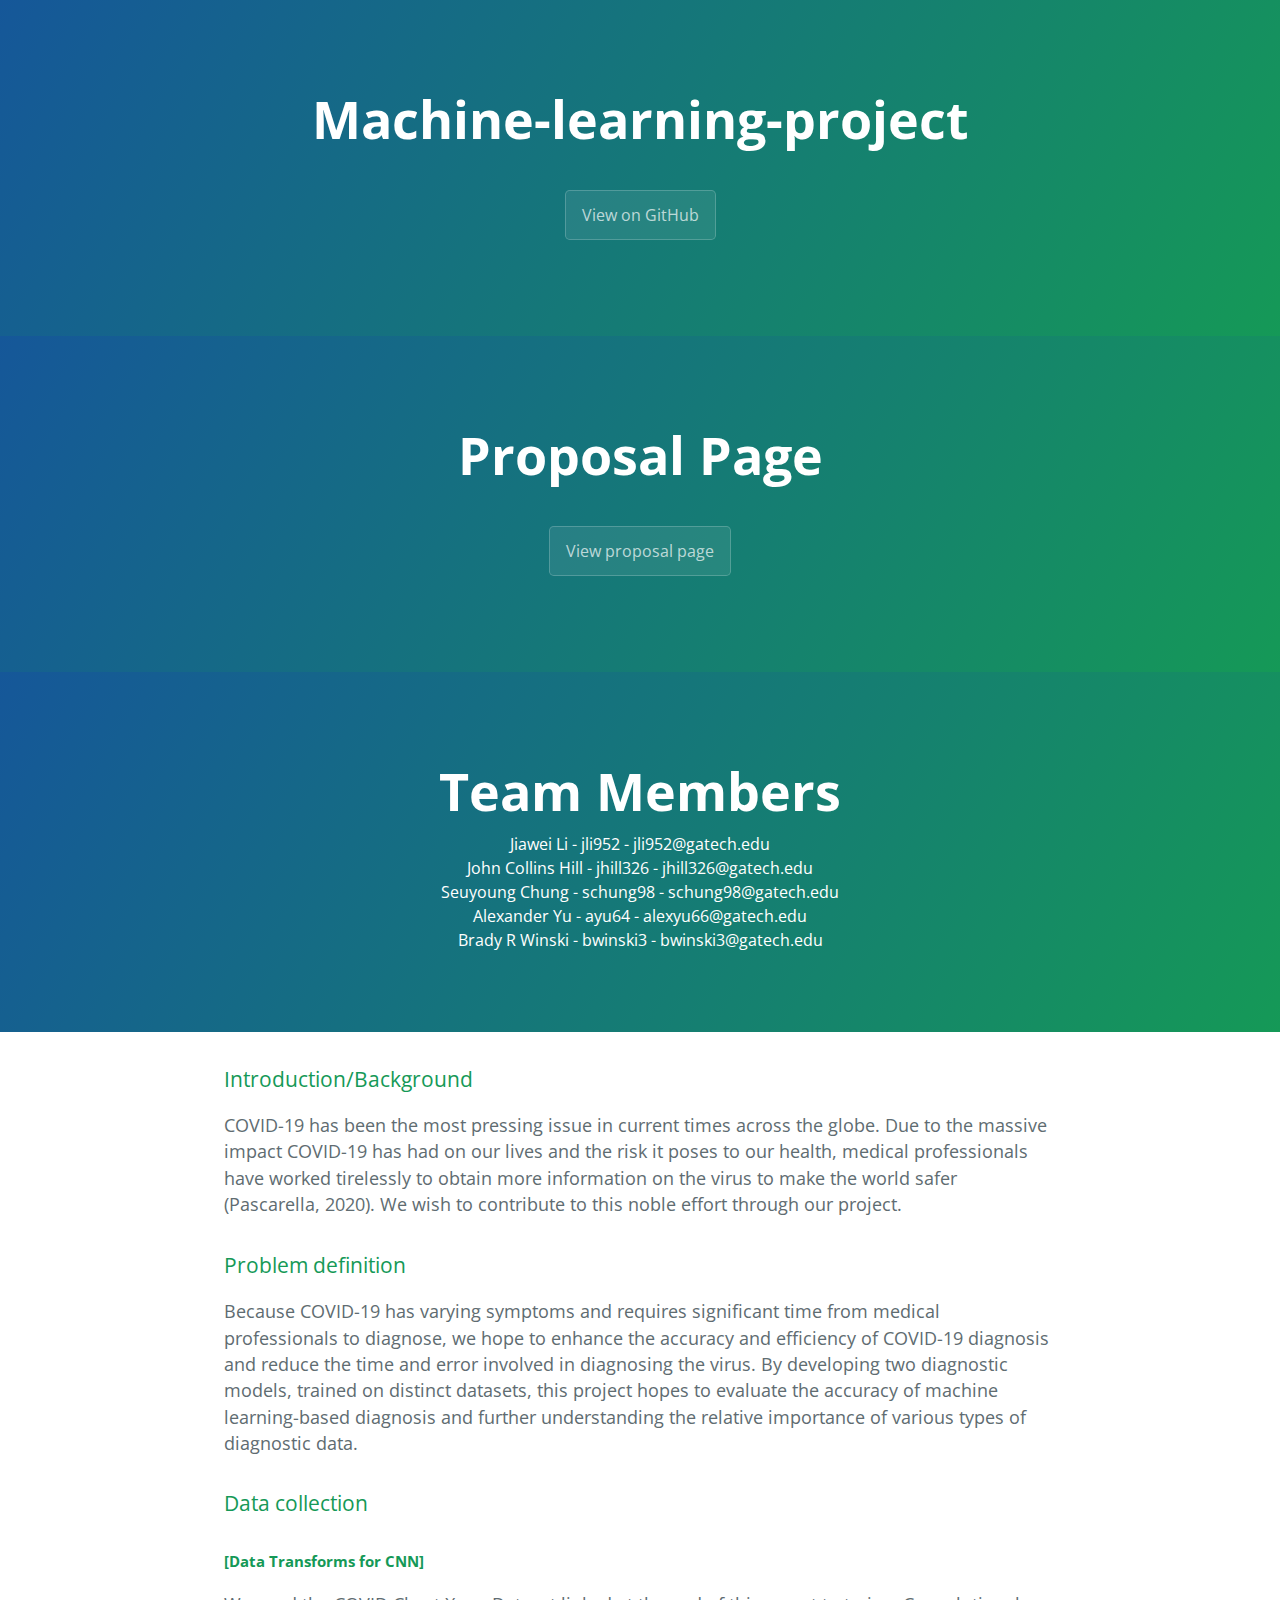
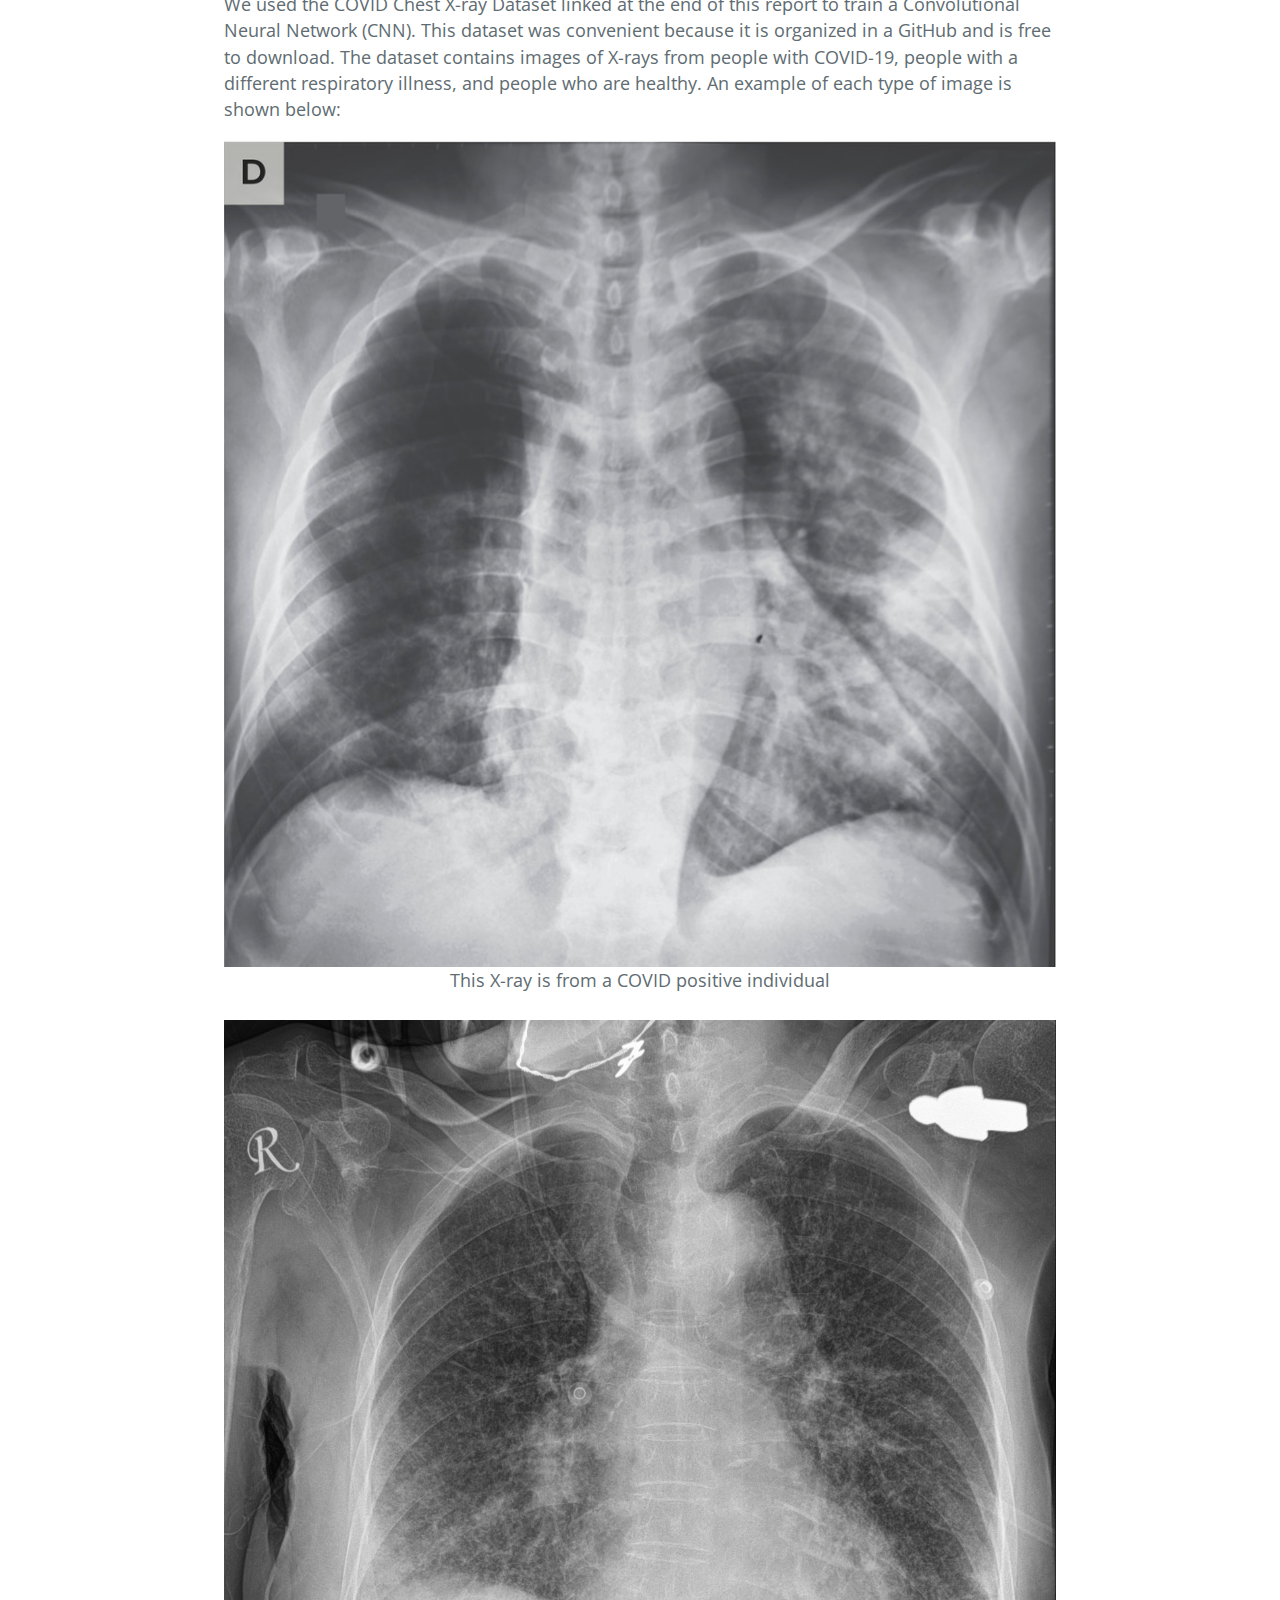
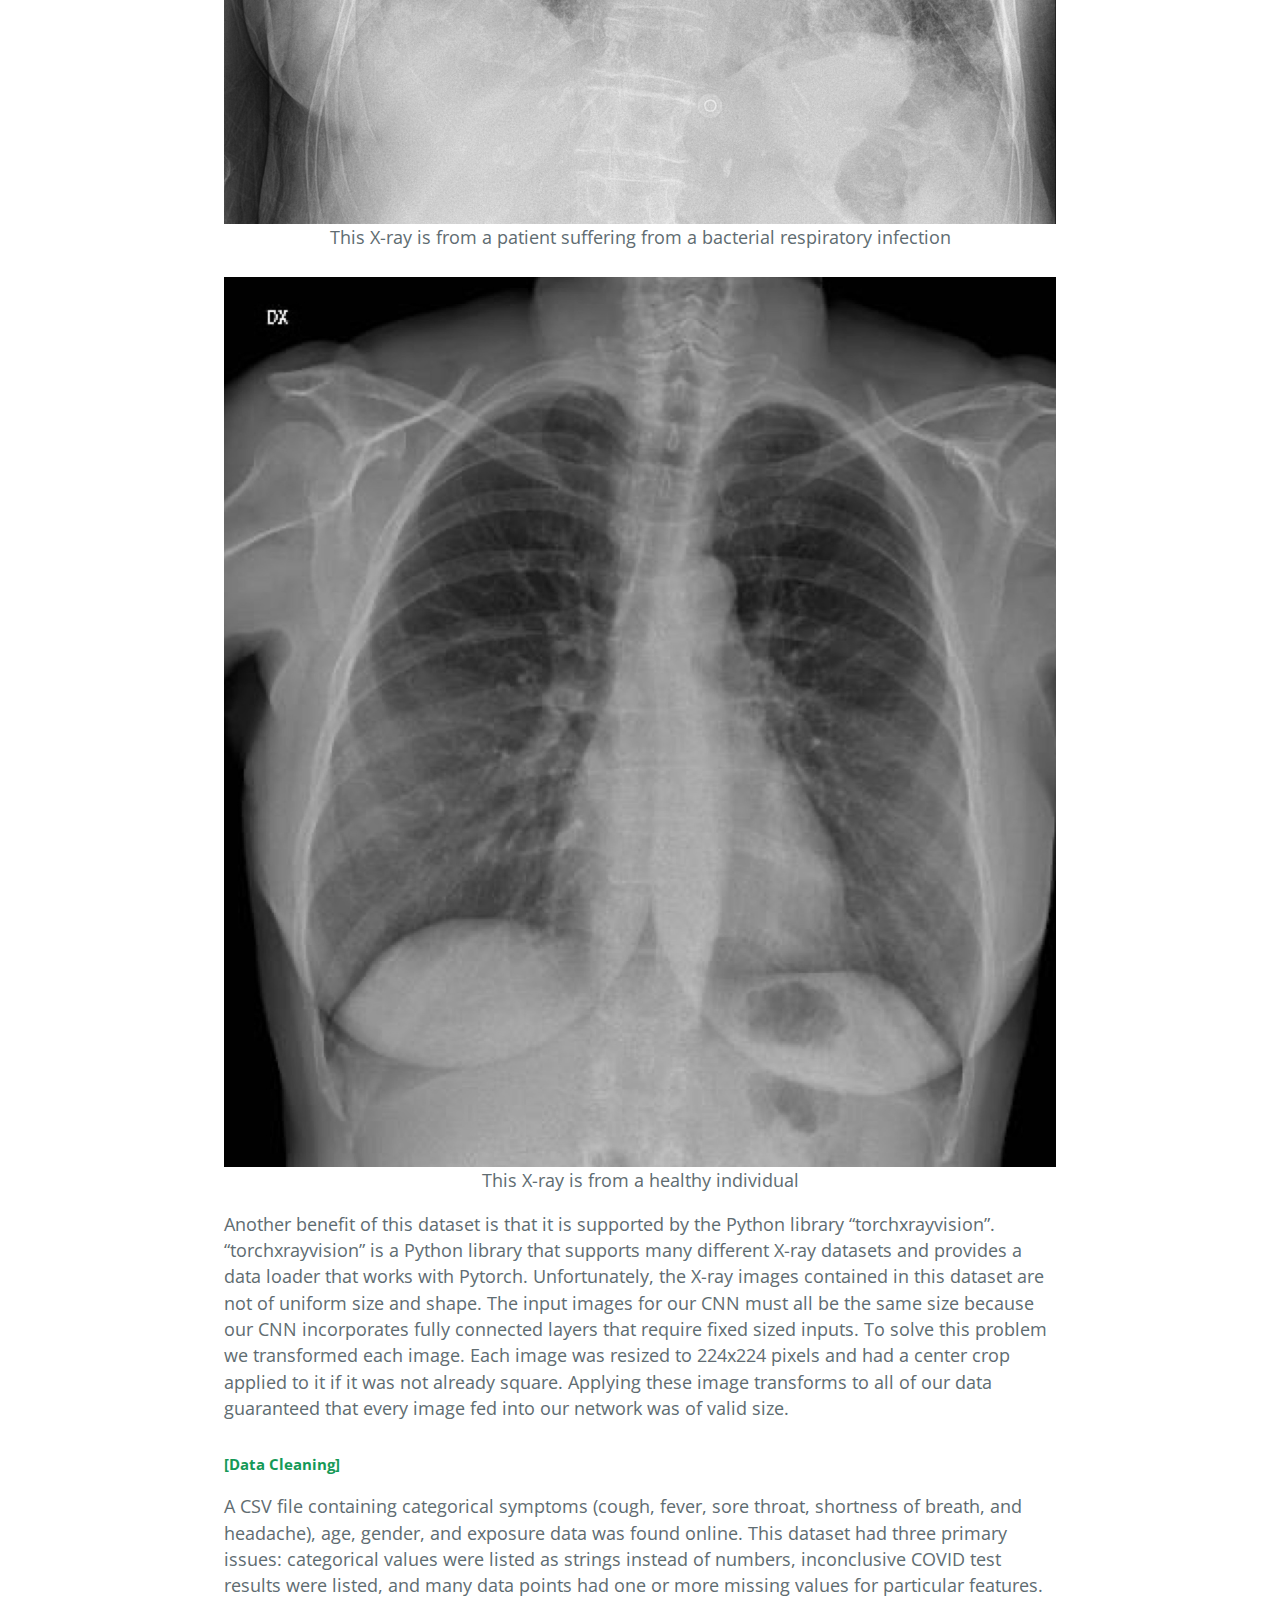
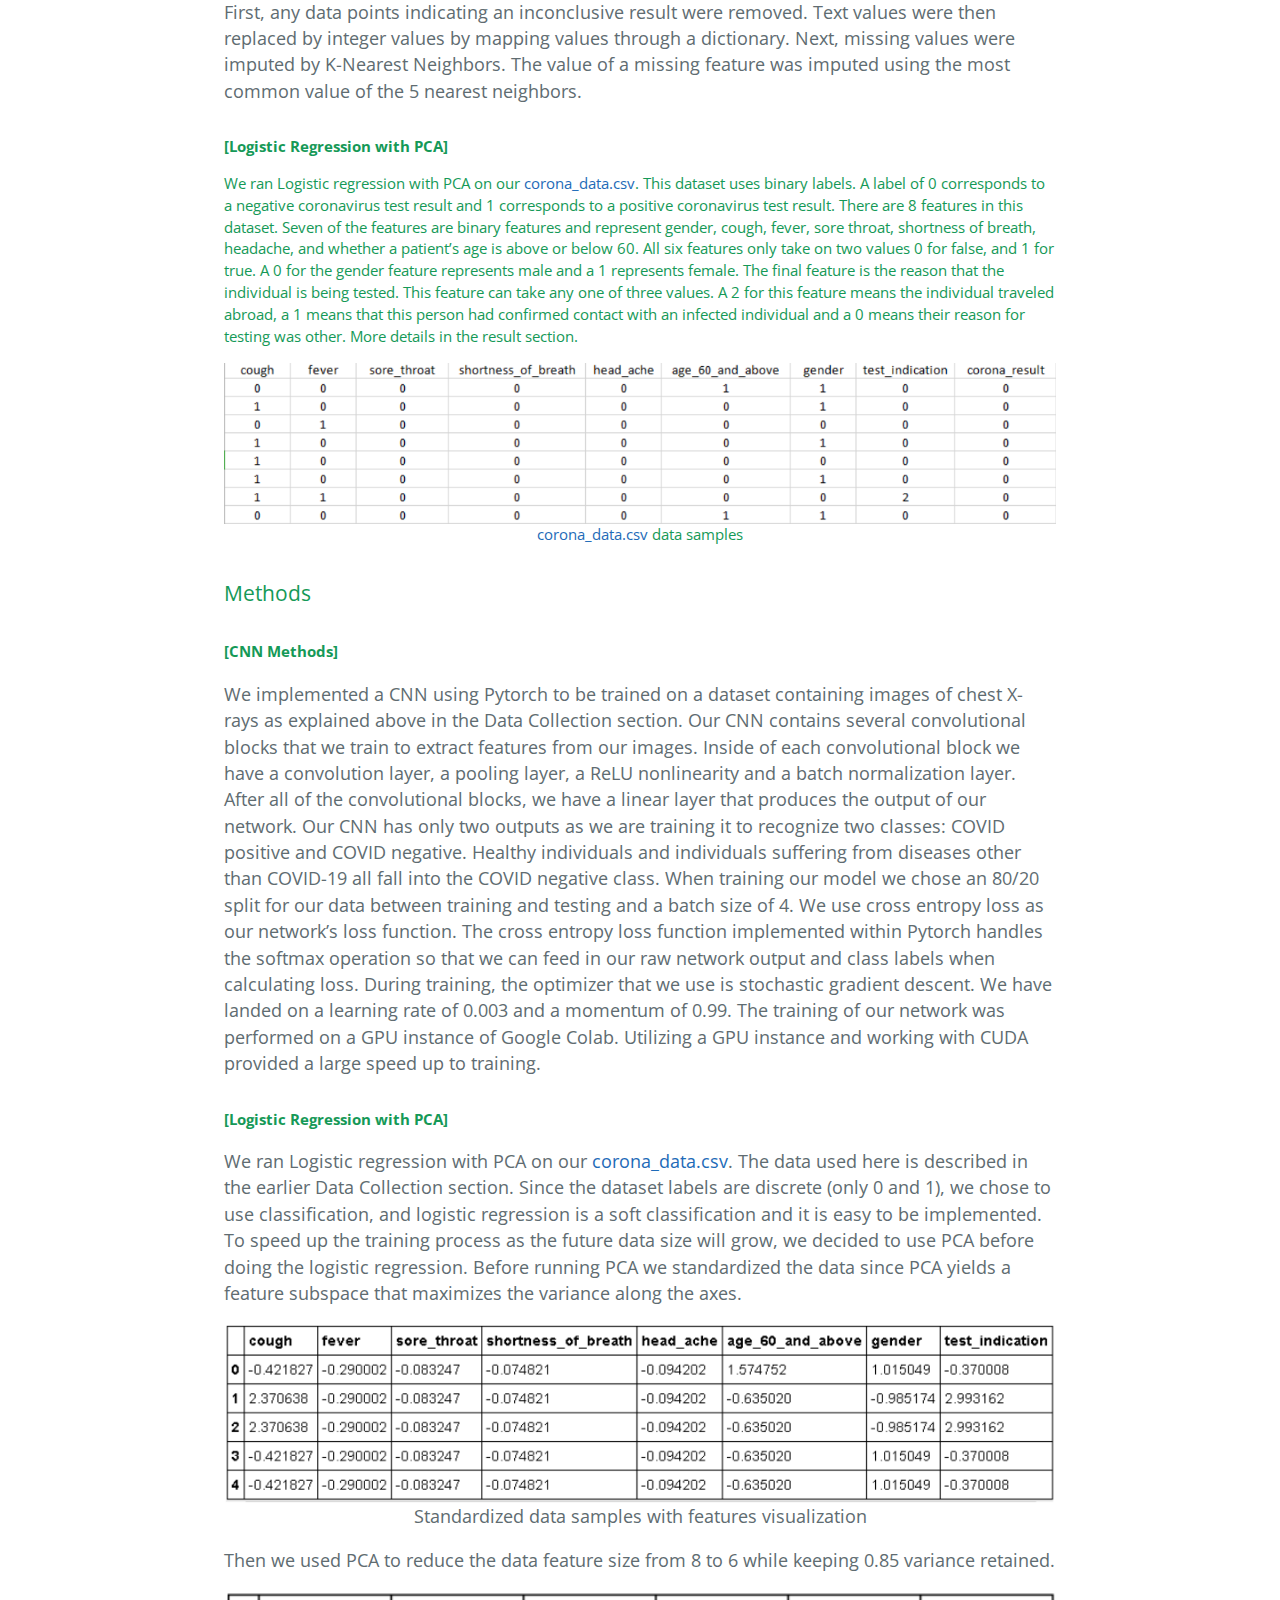
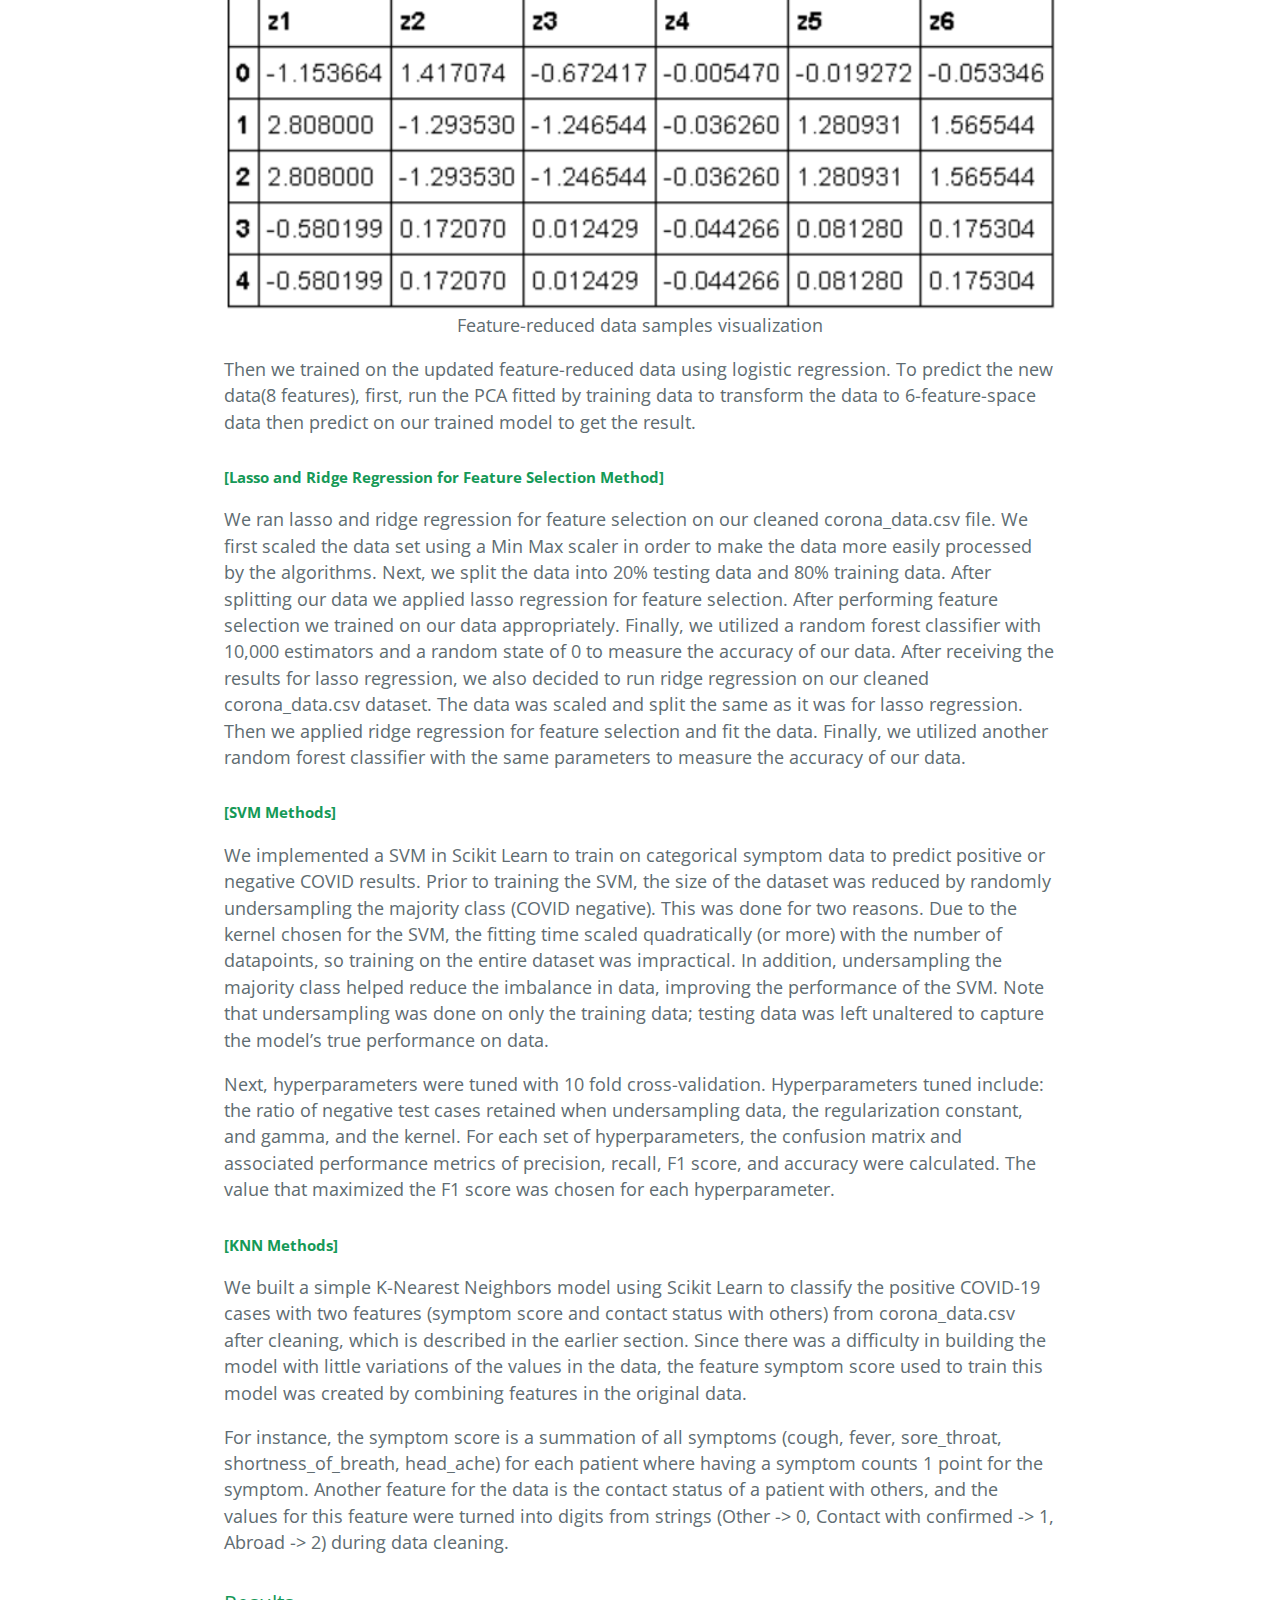
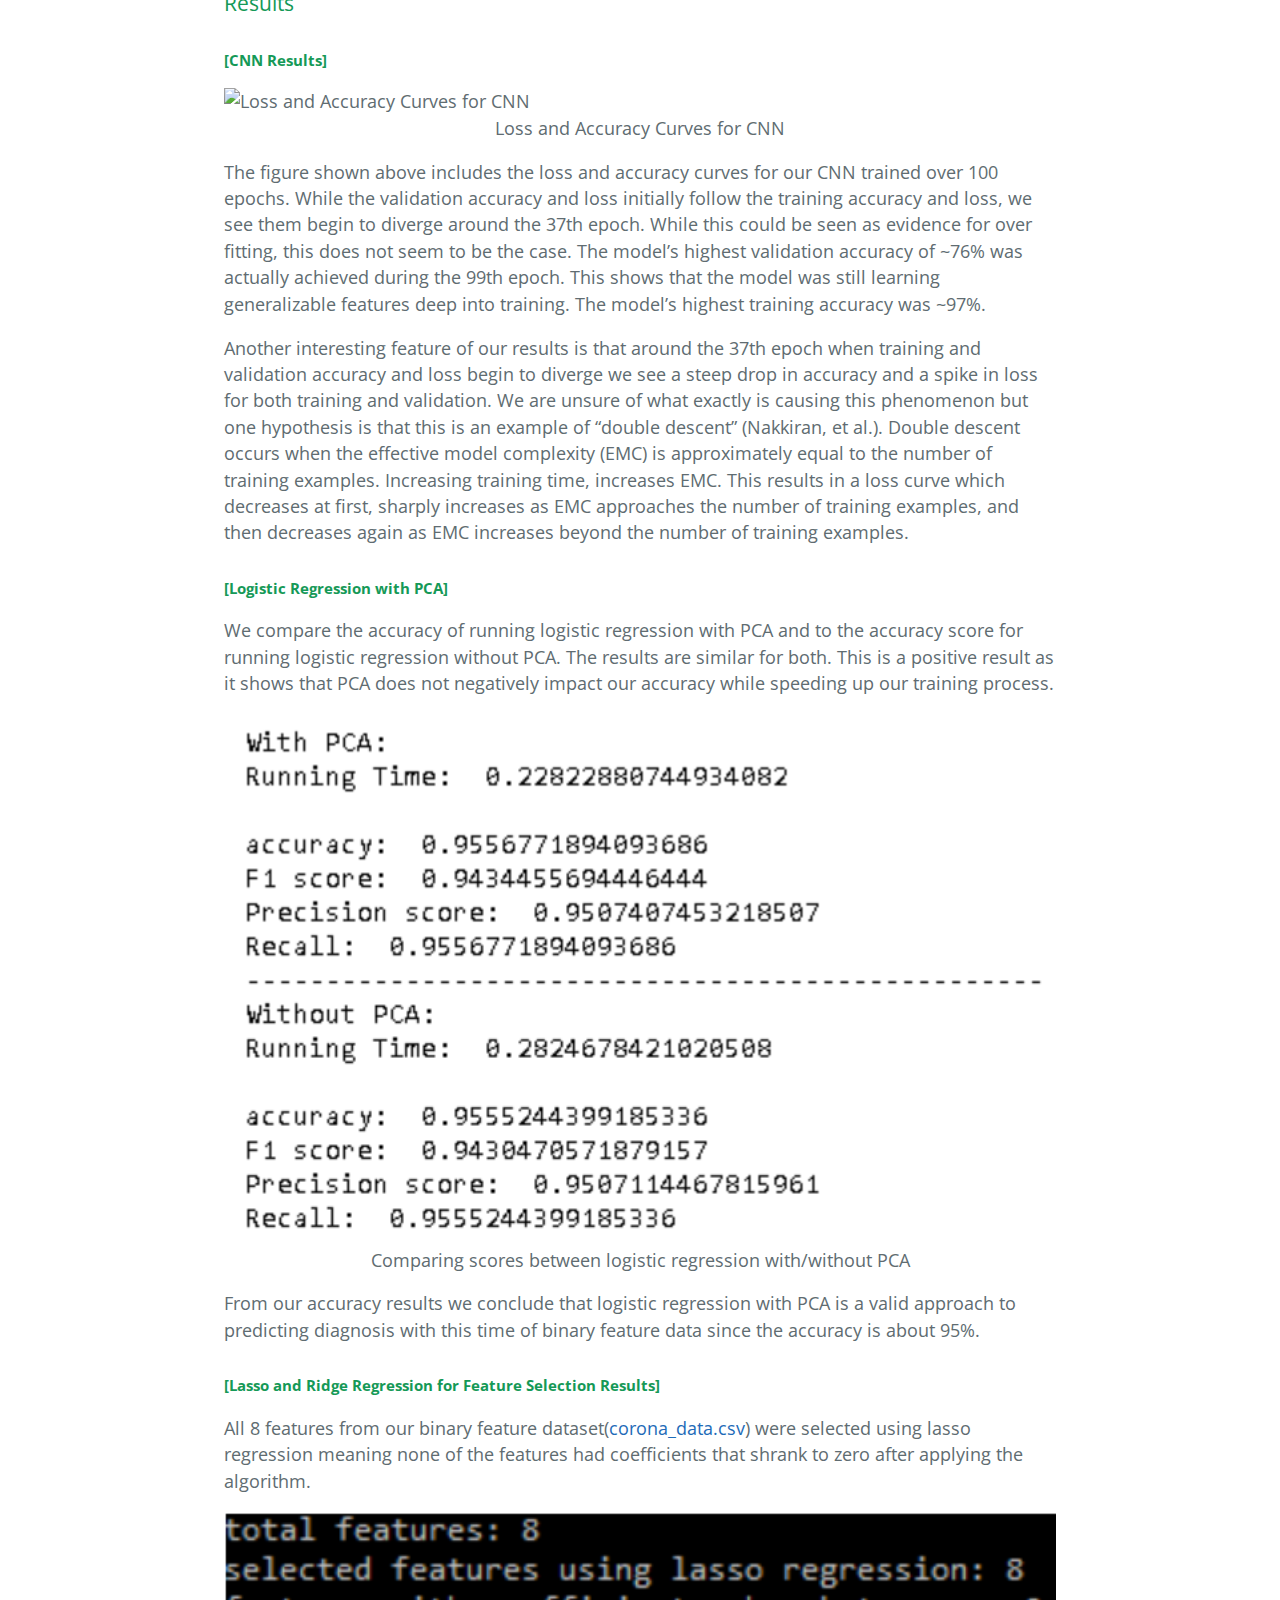
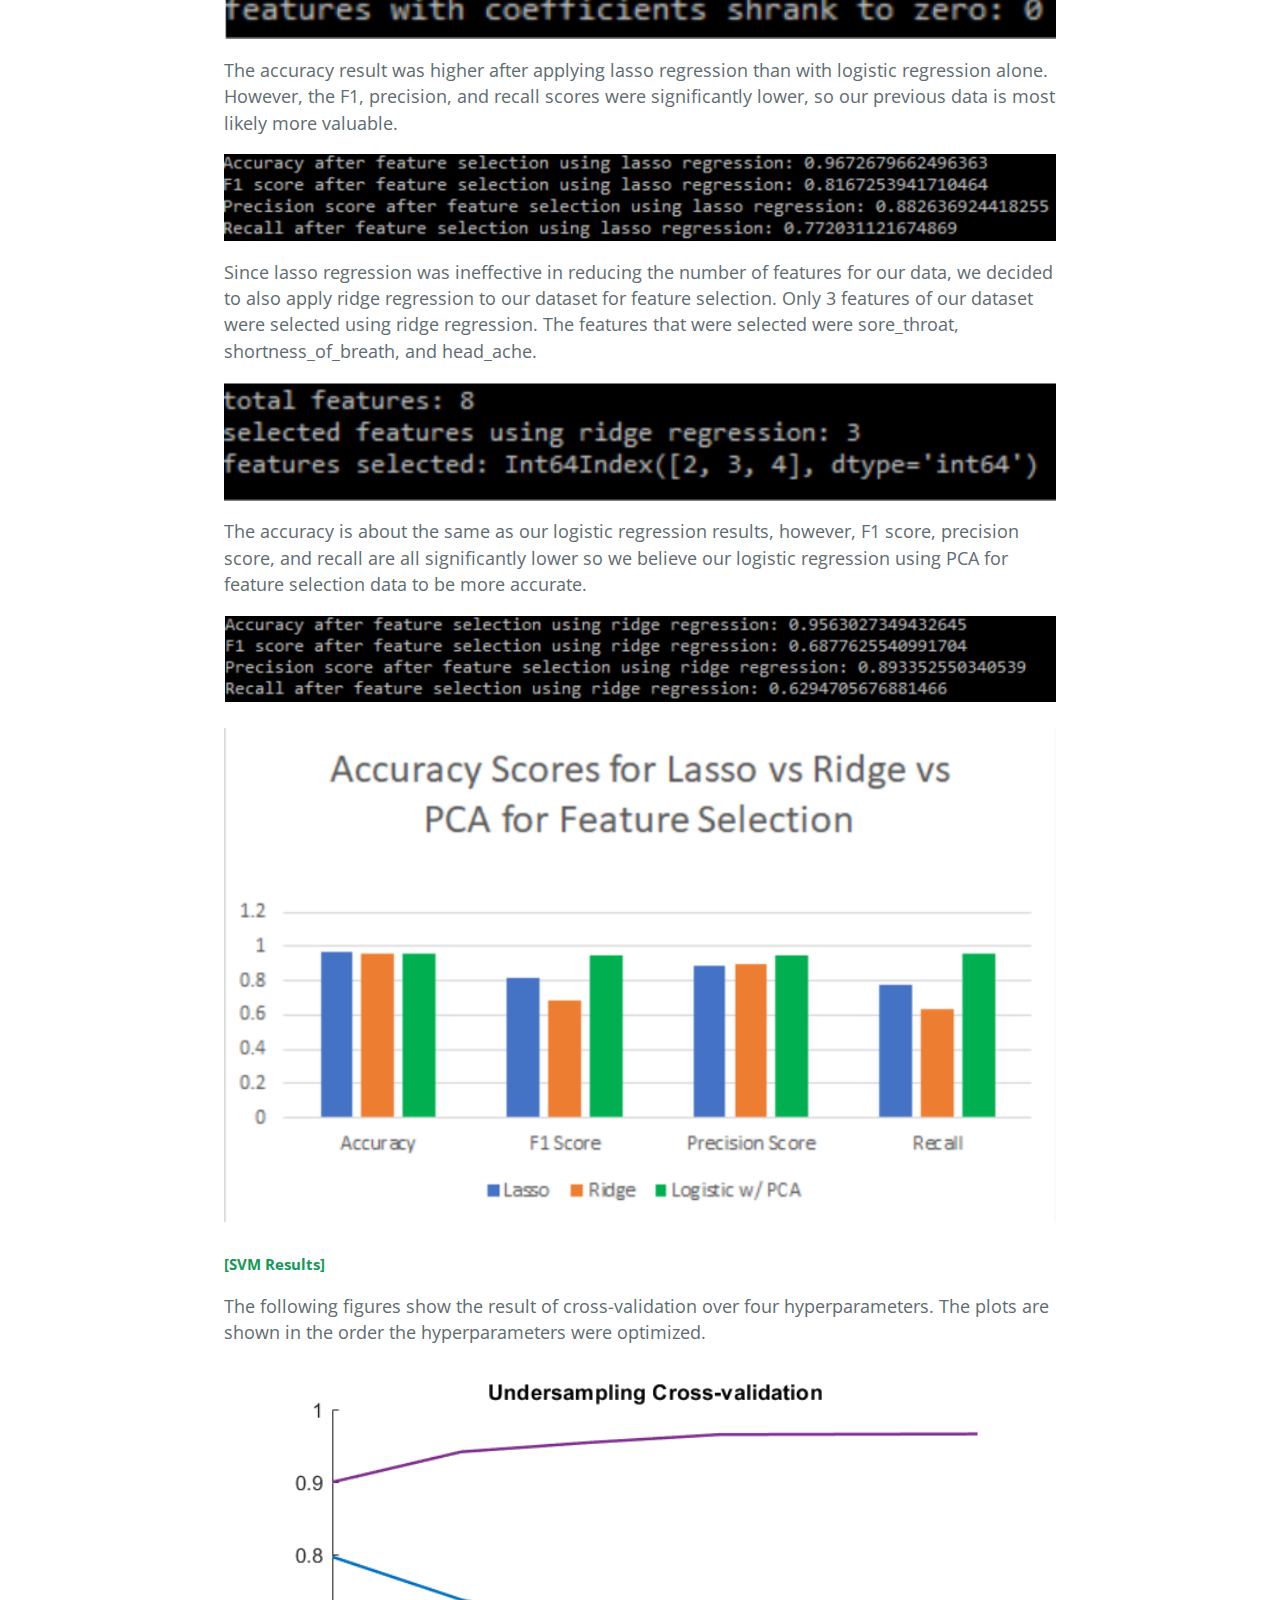
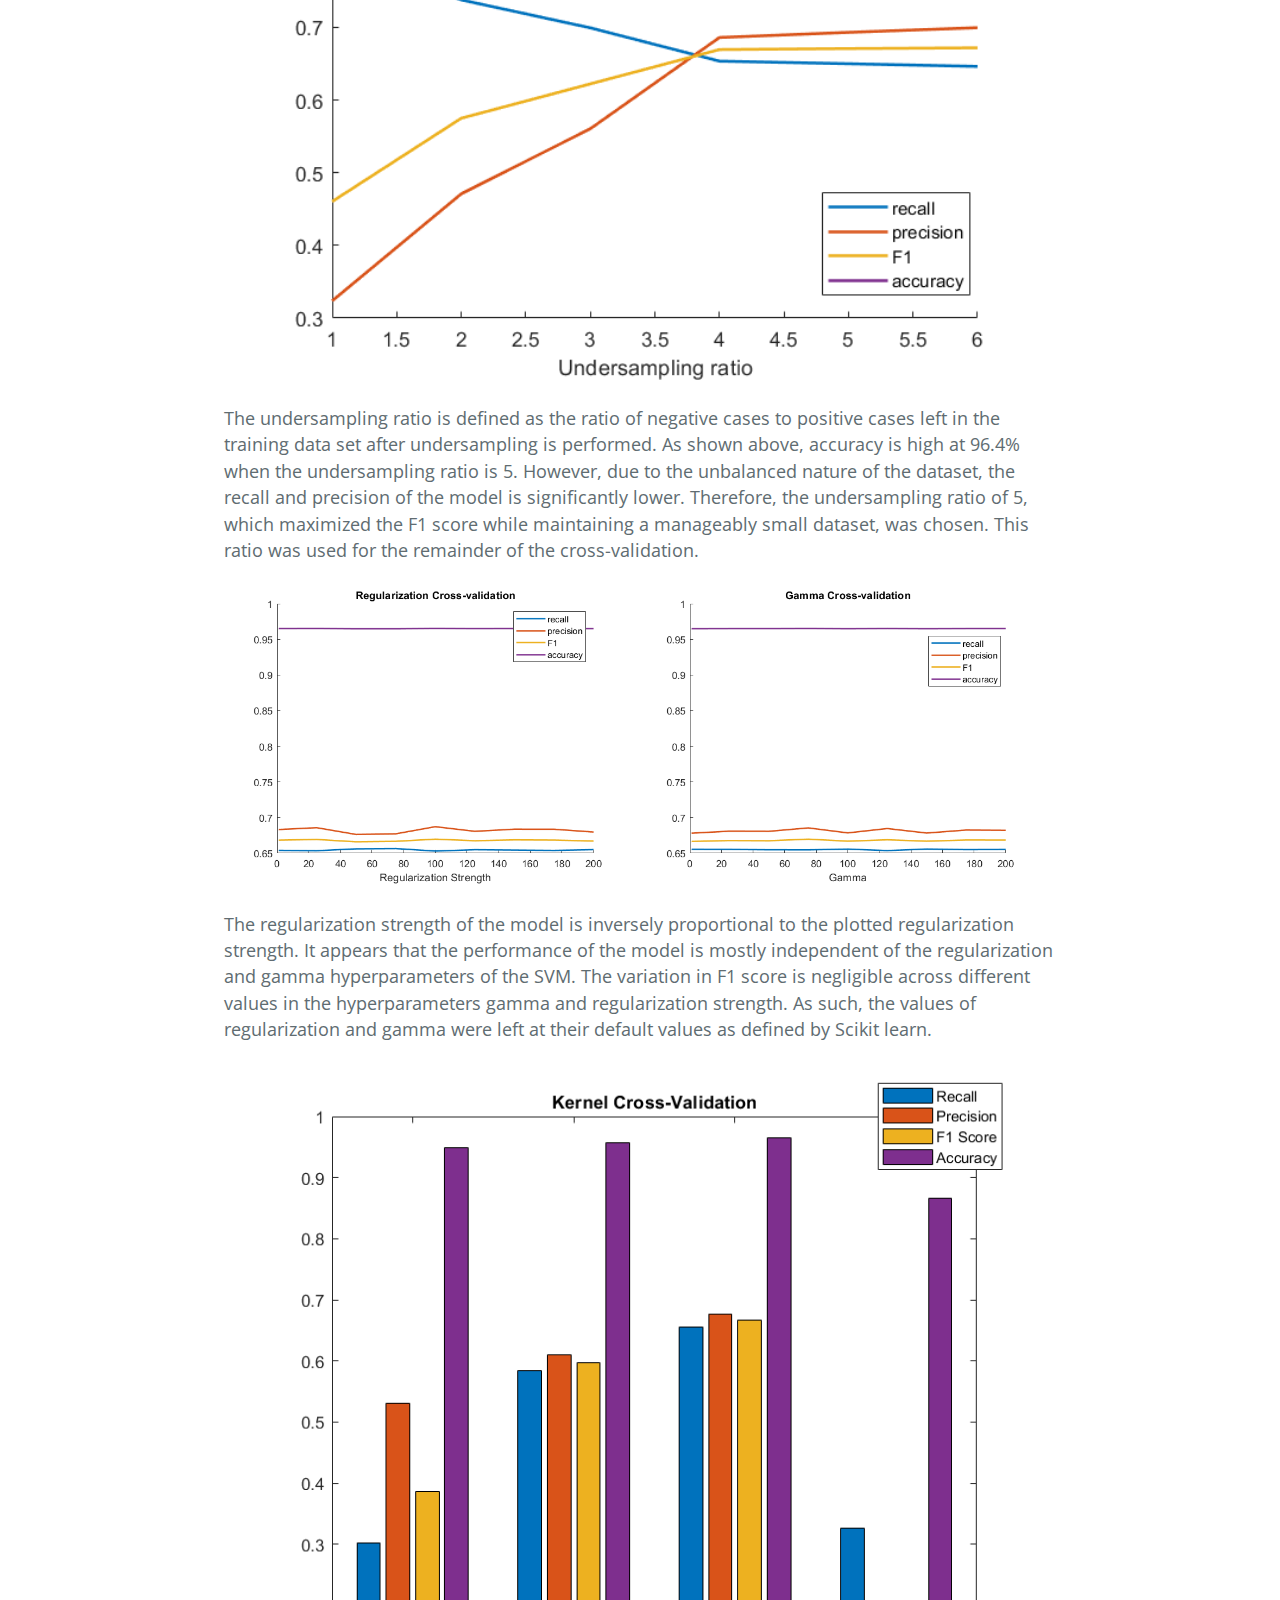
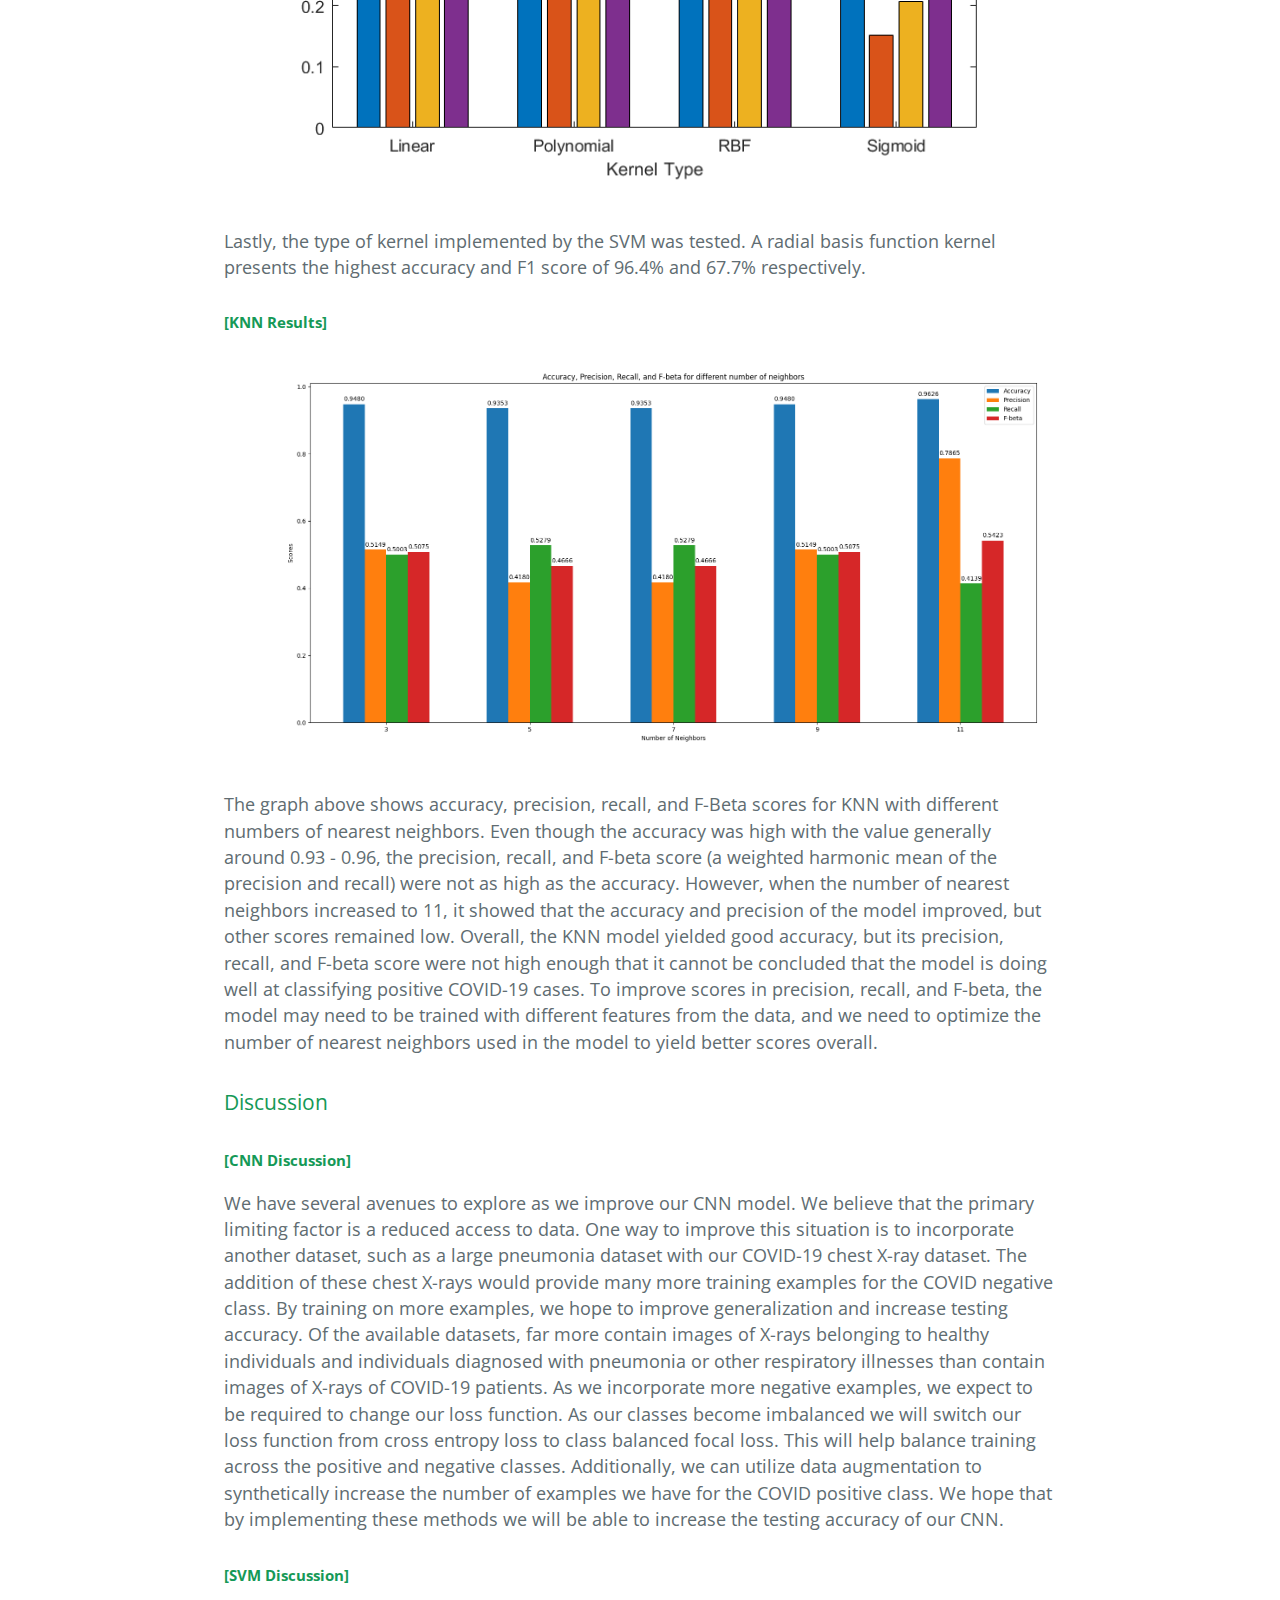
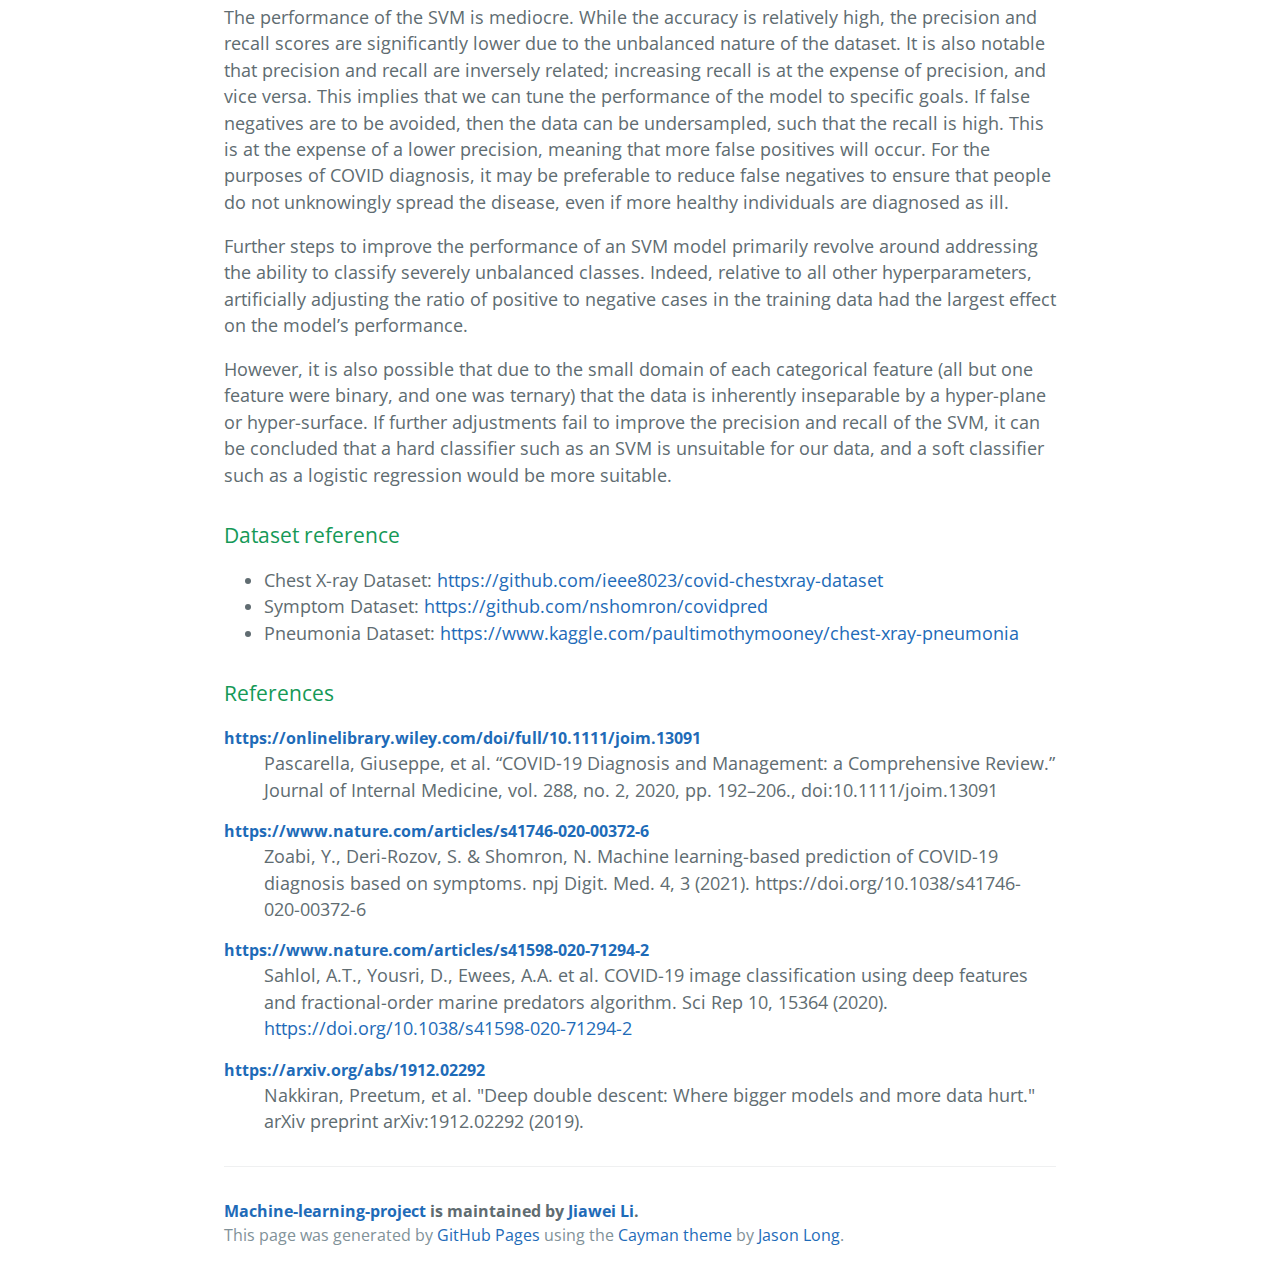
==== index.html @ 6dc15305 "Update index.html" ====
<!DOCTYPE html>
<html lang="en-us">
    <head>
        <meta charset="UTF-8">
        <title>Machine-learning-project by jli952</title>
        <meta name="viewport" content="width=device-width, initial-scale=1">
        <link rel="stylesheet" type="text/css" href="stylesheets/normalize.css" media="screen">
        <link href='https://fonts.googleapis.com/css?family=Open+Sans:400,700' rel='stylesheet' type='text/css'>
        <link rel="stylesheet" type="text/css" href="stylesheets/stylesheet.css" media="screen">
        <link rel="stylesheet" type="text/css" href="stylesheets/github-light.css" media="screen">
    </head>
    <body>
        <section class="page-header">
            <h1 class="project-name">Machine-learning-project</h1>
            <h2 class="project-tagline"></h2>
            <a href="https://github.gatech.edu/jli952/Machine-Learning-Project" class="btn">View on GitHub</a>
        </section>
        <section class="page-header">
            <h1 class="project-name">Proposal Page</h1>
            <h2 class="project-tagline"></h2>
            <a href="proposal.html" class="btn">View proposal page</a>
        </section>
        <section class="page-header">
            <h1 class="project-name">Team Members</h1>
            <center>Jiawei Li - jli952 - <a href="mailto:jli952@gatech.edu" style="color: white">jli952@gatech.edu</a></center>
            <center>John Collins Hill - jhill326 - <a href="mailto:jhill326@gatech.edu" style="color: white">jhill326@gatech.edu</a></center>
            <center>Seuyoung Chung - schung98 - <a href="mailto:schung98@gatech.edu" style="color: white">schung98@gatech.edu</a></center>
            <center>Alexander Yu - ayu64 - <a href="mailto:alexyu66@gatech.edu" style="color: white">alexyu66@gatech.edu</a></center>
            <center>Brady R Winski - bwinski3 - <a href="mailto:bwinski3@gatech.edu" style="color: white">bwinski3@gatech.edu</a></center>
        </section>

        <section class="main-content">
            <h3>
                <a id="introductionbackground" class="anchor" href="#introductionbackground" aria-hidden="true"><span aria-hidden="true" class="octicon octicon-link"></span></a>Introduction/Background
            </h3>
            <p>
                COVID-19 has been the most pressing issue in current times across the globe. Due to the massive impact COVID-19 has had on our lives and the risk it poses to our health, medical professionals 
                have worked tirelessly to obtain more information on the virus to make the world safer (Pascarella, 2020). We wish to contribute to this noble effort through our project.
            </p>


            <h3>
                <a id="problem-definition" class="anchor" href="#problem-definition" aria-hidden="true"><span aria-hidden="true" class="octicon octicon-link"></span></a>Problem definition
            </h3>
            <p>
                Because COVID-19 has varying symptoms and requires significant time from medical professionals to diagnose, we hope to enhance the accuracy and efficiency of COVID-19 diagnosis and reduce the 
                time and error involved in diagnosing the virus. By developing two diagnostic models, trained on distinct datasets, this project hopes to evaluate the accuracy of machine learning-based diagnosis 
                and further understanding the relative importance of various types of diagnostic data.
            </p>


            <h3>
                <a id="dataCollection" class="anchor" href="#dataCollection" aria-hidden="true"><span aria-hidden="true" class="octicon octicon-link"></span></a>Data collection
            </h3>
            <h5>
                <b>[Data Transforms for CNN]</b>            
            </h5>
            <p>
                We used the COVID Chest X-ray Dataset linked at the end of this report to train a Convolutional Neural Network (CNN). This dataset was convenient because it is organized in a GitHub and is free 
                to download. The dataset contains images of X-rays from people with COVID-19, people with a different respiratory illness, and people who are healthy. An example of each type of image is shown 
                below:
            </p>
                <img src="images/covid_xray.jpeg" alt="covid xray" class="center">
                <center>This X-ray is from a COVID positive individual</center>
            <br>
                <img src="images/ecoli_xray.jpg" alt="ecoli xray" class="center">
                <center>This X-ray is from a patient suffering from a bacterial respiratory infection</center>
            <br>
                <img src="images/healthy_xray.jpeg" alt="healthy xray" class="center">
                <center>This X-ray is from a healthy individual</center>
            <p>
                Another benefit of this dataset is that it is supported by the Python library “torchxrayvision”. “torchxrayvision” is a Python library that supports many different X-ray datasets and provides a 
                data loader that works with Pytorch. Unfortunately, the X-ray images contained in this dataset are not of uniform size and shape. The input images for our CNN must all be the same size because 
                our CNN incorporates fully connected layers that require fixed sized inputs. To solve this problem we transformed each image. Each image was resized to 224x224 pixels and had a center crop 
                applied to it if it was not already square. Applying these image transforms to all of our data guaranteed that every image fed into our network was of valid size.
            </p>
            <h5>
                <b>[Data Cleaning]</b>            
            </h5>
            <p>
                A CSV file containing categorical symptoms (cough, fever, sore throat, shortness of breath, and headache), age, gender, and exposure data was found online. This dataset had three primary issues: 
                categorical values were listed as strings instead of numbers, inconclusive COVID test results were listed, and many data points had one or more missing values for particular features. First, any 
                data points indicating an inconclusive result were removed. Text values were then replaced by integer values by mapping values through a dictionary. Next, missing values were imputed by K-Nearest 
                Neighbors. The value of a missing feature was imputed using the most common value of the 5 nearest neighbors. 
            </p>
            <h5>
                <b>[Logistic Regression with PCA]</b>
            </h>
            <p>
                We ran Logistic regression with PCA on our <a href="Dataset/corona_data.csv" target="_blank">corona_data.csv</a>. This dataset uses binary labels. A label of 0 corresponds to a negative coronavirus test result and 1 corresponds to a positive 
                coronavirus test result. There are 8 features in this dataset. Seven of the features are binary features and represent gender, cough, fever, sore throat, shortness of breath, headache, and 
                whether a patient’s age is above or below 60. All six features only take on two values 0 for false, and 1 for true.  A 0 for the gender feature represents male and a 1 represents female. The 
                final feature is the reason that the individual is being tested. This feature can take any one of three values. A 2 for this feature means the individual traveled abroad, a 1 means that this 
                person had confirmed contact with an infected individual and a 0 means their reason for testing was other. More details in the result section.
            </p>
            <img src="images/table1.png" alt="corona_data samples" class="center">
            <center><a href="Dataset/corona_data.csv" target="_blank">corona_data.csv</a> data samples</center>

            <h3>
                <a id="methods" class="anchor" href="#methods" aria-hidden="true"><span aria-hidden="true" class="octicon octicon-link"></span></a>Methods
            </h3>
            <h5><b>[CNN Methods]</b></h5>
            <p>
                We implemented a CNN using Pytorch to be trained on a dataset containing images of chest X-rays as explained above in the Data Collection section. Our CNN contains several convolutional blocks 
                that we train to extract features from our images. Inside of each convolutional block we have a convolution layer, a pooling layer, a ReLU nonlinearity and a batch normalization layer. After all 
                of the convolutional blocks, we have a linear layer that produces the output of our network. Our CNN has only two outputs as we are training it to recognize two classes: COVID positive and COVID 
                negative. Healthy individuals and individuals suffering from diseases other than COVID-19 all fall into the COVID negative class. When training our model we chose an 80/20 split for our data 
                between training and testing and a batch size of 4. We use cross entropy loss as our network’s loss function. The cross entropy loss function implemented within Pytorch handles the softmax 
                operation so that we can feed in our raw network output and class labels when calculating loss. During training, the optimizer that we use is stochastic gradient descent. We have landed on a 
                learning rate of 0.003 and a momentum of 0.99. The training of our network was performed on a GPU instance of Google Colab. Utilizing a GPU instance and working with CUDA provided a large speed 
                up to training.
            </p>
            <h5><b>[Logistic Regression with PCA]</b></h5>
            <p>
                We ran Logistic regression with PCA on our <a href="Dataset/corona_data.csv" target="_blank">corona_data.csv</a>. The data used here is described in the earlier Data Collection section. Since 
                the dataset labels are discrete (only 0 and 1), we chose to use classification, and logistic regression is a soft classification and it is easy to be implemented. To speed up the training 
                process as the future data size will grow, we decided to use PCA before doing the logistic regression. Before running PCA we standardized the data since PCA yields a feature subspace that 
                maximizes the variance along the axes.
            </p>
            <img src="images/table2.png" alt="standardized data samples" class="center">
            <center>Standardized data samples with features visualization</center>
            <p>               
                Then we used PCA to reduce the data feature size from 8 to 6 while keeping 0.85 variance retained.
            </p>
            <img src="images/table3.png" alt="feature-reduced data samples" class="center">
            <center>Feature-reduced data samples visualization</center>
            <p>
                Then we trained on the updated feature-reduced data using logistic regression. To predict the new data(8 features), first, run the PCA fitted by training data to transform the data to 
                6-feature-space data then predict on our trained model to get the result.
            </p>
            <h5><b>[Lasso and Ridge Regression for Feature Selection Method]</b></h5>
            <p>
                We ran lasso and ridge regression for feature selection on our cleaned corona_data.csv file. We first scaled the data set using a Min Max scaler in order to make the data more easily processed 
                by the algorithms. Next, we split the data into 20% testing data and 80% training data.  After splitting our data we applied lasso regression for feature selection. After performing feature 
                selection we trained on our data appropriately. Finally, we utilized a random forest classifier with 10,000 estimators and a random state of 0 to measure the accuracy of our data. After receiving 
                the results for lasso regression, we also decided to run ridge regression on our cleaned corona_data.csv dataset. The data was scaled and split the same as it was for lasso regression. Then we 
                applied ridge regression for feature selection and fit the data. Finally, we utilized another random forest classifier with the same parameters to measure the accuracy of our data.
            </p>
            <h5><b>[SVM Methods]</b></h5>
            <p>
                We implemented a SVM in Scikit Learn to train on categorical symptom data to predict positive or negative COVID results. Prior to training the SVM, the size of the dataset was reduced by randomly 
                undersampling the majority class (COVID negative). This was done for two reasons. Due to the kernel chosen for the SVM, the fitting time scaled quadratically (or more) with the number of 
                datapoints, so training on the entire dataset was impractical. In addition, undersampling the majority class helped reduce the imbalance in data, improving the performance of the SVM. Note that 
                undersampling was done on only the training data; testing data was left unaltered to capture the model’s true performance on data.
            </p>
            <p>
                Next, hyperparameters were tuned with 10 fold cross-validation. Hyperparameters tuned include: the ratio of negative test cases retained when undersampling data, the regularization constant, and 
                gamma, and the kernel. For each set of hyperparameters, the confusion matrix and associated performance metrics of precision, recall, F1 score, and accuracy were calculated. The value that 
                maximized the F1 score was chosen for each hyperparameter.
            </p> 
            <h5><b>[KNN Methods]</b></h5>
            <p>
                We built a simple K-Nearest Neighbors model using Scikit Learn to classify the positive COVID-19 cases with two features (symptom score and contact status with others) from corona_data.csv after 
                cleaning, which is described in the earlier section. Since there was a difficulty in building the model with little variations of the values in the data, the feature symptom score used to train 
                this model was created by combining features in the original data.
            </p>
            <p>
                For instance, the symptom score is a summation of all symptoms (cough, fever, sore_throat, shortness_of_breath, head_ache) for each patient where having a symptom counts 1 point for the symptom. 
                Another feature for the data is the contact status of a patient with others, and the values for this feature were turned into digits from strings (Other ->  0, Contact with confirmed -> 1, 
                Abroad -> 2) during data cleaning.
            </p>

            <h3>
                <a id="results" class="anchor" href="#results" aria-hidden="true"><span aria-hidden="true" class="octicon octicon-link"></span></a>Results
            </h3>
            <h5><b>[CNN Results]</b></h5>
            <img src="images/loss_acc_curves.png" alt="Loss and Accuracy Curves for CNN" class="center">
            <center>Loss and Accuracy Curves for CNN</center>
            <p>
                The figure shown above includes the loss and accuracy curves for our CNN trained over 100 epochs. While the validation accuracy and loss initially follow the training accuracy and loss, we see 
                them begin to diverge around the 37th epoch. While this could be seen as evidence for over fitting, this does not seem to be the case. The model’s highest validation accuracy of ~76% was actually 
                achieved during the 99th epoch. This shows that the model was still learning generalizable features deep into training. The model’s highest training accuracy was ~97%. 
            </p>
            <p>
                Another interesting feature of our results is that around the 37th epoch when training and validation accuracy and loss begin to diverge we see a steep drop in accuracy and a spike in loss for 
                both training and validation. We are unsure of what exactly is causing this phenomenon but one hypothesis is that this is an example of “double descent” (Nakkiran, et al.). Double descent occurs 
                when the effective model complexity (EMC) is approximately equal to the number of training examples. Increasing training time, increases EMC. This results in a loss curve which decreases at 
                first, sharply increases as EMC approaches the number of training examples, and then decreases again as EMC increases beyond the number of training examples.
            </p>
            <h5><b>[Logistic Regression with PCA]</b></h5>
            <p>
                We compare the accuracy of running logistic regression with PCA and to the accuracy score for running logistic regression without PCA. The results are similar for both. This is a positive result 
                as it shows that PCA does not negatively impact our accuracy while speeding up our training process.
            </p>
            <img src="images/RG_result.png" alt="comparison" class="center">
            <center>Comparing scores between logistic regression with/without PCA</center>
            <p>
                From our accuracy results we conclude that logistic regression with PCA is a valid approach to predicting diagnosis with this time of binary feature data since the accuracy is about 95%. 
            </p>
            <h5><b>[Lasso and Ridge Regression for Feature Selection Results]</b></h5>
            <p>
                All 8 features from our binary feature dataset(<a href="Dataset/corona_data.csv" target="_blank">corona_data.csv</a>) were selected using lasso regression meaning none of the features had 
                coefficients that shrank to zero after applying the algorithm. 
            </p>
            <img src="images/result1.png" alt="result1" class="center">
            <p>
                The accuracy result was higher after applying lasso regression than with logistic regression alone. However, the F1, precision, and recall scores were significantly lower, so our previous data 
                is most likely more valuable.
            </p>
            <img src="images/result2.png" alt="result2" class="center">
            <p>
                Since lasso regression was ineffective in reducing the number of features for our data, we decided to also apply ridge regression to our dataset for feature selection. Only 3 features of our 
                dataset were selected using ridge regression. The features that were selected were sore_throat, shortness_of_breath, and head_ache.
            </p>
            <img src="images/result3.png" alt="result3" class="center">
            <p>
                The accuracy is about the same as our logistic regression results, however, F1 score, precision score, and recall are all significantly lower so we believe our logistic regression using PCA for 
                feature selection data to be more accurate.
            </p>
            <img src="images/result4.png" alt="result4" class="center">
            <br>
            <img src="images/result5.png" alt="result5" class="center">
            <h5><b>[SVM Results]</b></h5>
            <p>
                The following figures show the result of cross-validation over four hyperparameters. The plots are shown in the order the hyperparameters were optimized.
            </p>
            <img src="images/Undersampling_CV.png" alt="Undersampling_CV" class="center">
            <p>
                The undersampling ratio is defined as the ratio of negative cases to positive cases left in the training data set after undersampling is performed. As shown above, accuracy is high at 96.4% when 
                the undersampling ratio is 5. However, due to the unbalanced nature of the dataset, the recall and precision of the model is significantly lower. Therefore, the undersampling ratio of 5, which 
                maximized the F1 score while maintaining a manageably small dataset, was chosen. This ratio was used for the remainder of the cross-validation.
            </p>
            <img src="images/Regularization_CV.png" alt="Regularization_CV" width="49%" style="display: inline-block">
            <img src="images/Gamma_CV.png" alt="Gamma_CV" width="49%" style="display: inline-block">
            <p>
                The regularization strength of the model is inversely proportional to the plotted regularization strength. It appears that the performance of the model is mostly independent of the regularization 
                and gamma hyperparameters of the SVM. The variation in F1 score is negligible across different values in the hyperparameters gamma and regularization strength. As such, the values of 
                regularization and gamma were left at their default values as defined by Scikit learn. 
            </p>
            <img src="images/Kernel_CV.png" alt="Kernel_CV" class="center">
            <p>
                Lastly, the type of kernel implemented by the SVM was tested. A radial basis function kernel presents the highest accuracy and F1 score of 96.4% and 67.7% respectively.
            </p>
            <h5><b>[KNN Results]</b></h5>
            <img src="images/knn_bar_graph.png" alt="knn_bar_graph" class="center">
            <p>
                The graph above shows accuracy, precision, recall, and F-Beta scores for KNN with different numbers of nearest neighbors. Even though the accuracy was high with the value generally around 
                0.93 - 0.96,  the precision, recall, and F-beta score (a weighted harmonic mean of the precision and recall) were not as high as the accuracy. However, when the number of nearest neighbors 
                increased to 11, it showed that the accuracy and precision of the model improved, but other scores remained low. Overall, the KNN model yielded good accuracy, but its precision, recall, and 
                F-beta score were not high enough that it cannot be concluded that the model is doing well at classifying positive COVID-19 cases. To improve scores in precision, recall, and F-beta, the model 
                may need to be trained with different features from the data, and we need to optimize the number of nearest neighbors used in the model to yield better scores overall.
            </p>

            <h3>
                <a id="discussion" class="anchor" href="#discussion" aria-hidden="true"><span aria-hidden="true" class="octicon octicon-link"></span></a>Discussion
            </h3>
            <h5><b>[CNN Discussion]</b></h5>
            <p>
                We have several avenues to explore as we improve our CNN model. We believe that the primary limiting factor is a reduced access to data. One way to improve this situation is to incorporate 
                another dataset, such as a large pneumonia dataset with our COVID-19 chest X-ray dataset. The addition of these chest X-rays would provide many more training examples for the COVID negative 
                class. By training on more examples, we hope to improve generalization and increase testing accuracy. Of the available datasets, far more contain images of X-rays belonging to healthy individuals 
                and individuals diagnosed with pneumonia or other respiratory illnesses than contain images of X-rays of COVID-19 patients. As we incorporate more negative examples, we expect to be required to 
                change our loss function. As our classes become imbalanced we will switch our loss function from cross entropy loss to class balanced focal loss. This will help balance training across the 
                positive and negative classes. Additionally, we can utilize data augmentation to synthetically increase the number of examples we have for the COVID positive class. We hope that by implementing 
                these methods we will be able to increase the testing accuracy of our CNN.
            </p>
            <h5><b>[SVM Discussion]</b></h5>
            <p>
                The performance of the SVM is mediocre. While the accuracy is relatively high, the precision and recall scores are significantly lower due to the unbalanced nature of the dataset. It is also 
                notable that precision and recall are inversely related; increasing recall is at the expense of precision, and vice versa. This implies that we can tune the performance of the model to specific 
                goals. If false negatives are to be avoided, then the data can be undersampled, such that the recall is high. This is at the expense of a lower precision, meaning that more false positives will 
                occur. For the purposes of COVID diagnosis, it may be preferable to reduce false negatives to ensure that people do not unknowingly spread the disease, even if more healthy individuals are 
                diagnosed as ill. 
            </p>
            <p>
                Further steps to improve the performance of an SVM model primarily revolve around addressing the ability to classify severely unbalanced classes. Indeed, relative to all other hyperparameters, 
                artificially adjusting the ratio of positive to negative cases in the training data had the largest effect on the model’s performance. 
            </p>
            <p>
                However, it is also possible that due to the small domain of each categorical feature (all but one feature were binary, and one was ternary) that the data is inherently inseparable by a 
                hyper-plane or hyper-surface. If further adjustments fail to improve the precision and recall of the SVM, it can be concluded that a hard classifier such as an SVM is unsuitable for our data, 
                and a soft classifier such as a logistic regression would be more suitable. 
            </p>

            <h3>
                <a id="dataset-reference" class="anchor" href="#dataset-reference" aria-hidden="true"><span aria-hidden="true" class="octicon octicon-link"></span></a>Dataset reference
            </h3>
            <ul>
                <li>Chest X-ray Dataset: <a href="https://github.com/ieee8023/covid-chestxray-dataset">https://github.com/ieee8023/covid-chestxray-dataset</a></li>
                <li>Symptom Dataset: <a href="https://github.com/nshomron/covidpred">https://github.com/nshomron/covidpred</a></li>
                <li>Pneumonia Dataset: <a href="https://www.kaggle.com/paultimothymooney/chest-xray-pneumonia">https://www.kaggle.com/paultimothymooney/chest-xray-pneumonia</a></li>
            </ul>  


            <h3>
                <a id="references" class="anchor" href="#references" aria-hidden="true"><span aria-hidden="true" class="octicon octicon-link"></span></a>References
            </h3>
            <dl>
                <dt><a href="https://onlinelibrary.wiley.com/doi/full/10.1111/joim.13091">https://onlinelibrary.wiley.com/doi/full/10.1111/joim.13091</a></dt>
                    <dd>Pascarella, Giuseppe, et al. “COVID‐19 Diagnosis and Management: a Comprehensive Review.” Journal of Internal Medicine, vol. 288, no. 2, 2020, pp. 192–206., doi:10.1111/joim.13091</dd>
                <dt><a href="https://www.nature.com/articles/s41746-020-00372-6">https://www.nature.com/articles/s41746-020-00372-6</a></dt>
                    <dd>Zoabi, Y., Deri-Rozov, S. & Shomron, N. Machine learning-based prediction of COVID-19 diagnosis based on symptoms. npj Digit. Med. 4, 3 (2021). https://doi.org/10.1038/s41746-020-00372-6</dd>
                <dt><a href="https://www.nature.com/articles/s41598-020-71294-2">https://www.nature.com/articles/s41598-020-71294-2</a></dt>
                    <dd>Sahlol, A.T., Yousri, D., Ewees, A.A. et al. COVID-19 image classification using deep features and fractional-order marine predators algorithm. Sci Rep 10, 15364 (2020). <a href="https://doi.org/10.1038/s41598-020-71294-2">https://doi.org/10.1038/s41598-020-71294-2</a></dd>
                <dt><a href="https://arxiv.org/abs/1912.02292">https://arxiv.org/abs/1912.02292</a></dt>
                    <dd>Nakkiran, Preetum, et al. "Deep double descent: Where bigger models and more data hurt." arXiv preprint arXiv:1912.02292 (2019).</dd>
            
            </dl>

            <footer class="site-footer">
                <span class="site-footer-owner"><a href="https://github.gatech.edu/jli952/Machine-Learning-Project">Machine-learning-project</a> is maintained by <a href="https://github.gatech.edu/jli952">Jiawei Li</a>.</span>

                <span class="site-footer-credits">This page was generated by <a href="https://pages.github.com">GitHub Pages</a> using the <a href="https://github.com/jasonlong/cayman-theme">Cayman theme</a> by <a href="https://twitter.com/jasonlong">Jason Long</a>.</span>
            </footer>

        </section>

  
    </body>
</html>
---- stylesheets/stylesheet.css ----
* {
  box-sizing: border-box; }

body {
  padding: 0;
  margin: 0;
  font-family: "Open Sans", "Helvetica Neue", Helvetica, Arial, sans-serif;
  font-size: 16px;
  line-height: 1.5;
  color: #606c71; }

a {
  color: #1e6bb8;
  text-decoration: none; }
  a:hover {
    text-decoration: underline; }

.center {
  display: block;
  margin-left: auto;
  margin-right: auto;
  width: 100%;
}

.btn {
  display: inline-block;
  margin-bottom: 1rem;
  color: rgba(255, 255, 255, 0.7);
  background-color: rgba(255, 255, 255, 0.08);
  border-color: rgba(255, 255, 255, 0.2);
  border-style: solid;
  border-width: 1px;
  border-radius: 0.3rem;
  transition: color 0.2s, background-color 0.2s, border-color 0.2s; }
  .btn + .btn {
    margin-left: 1rem; }

.btn:hover {
  color: rgba(255, 255, 255, 0.8);
  text-decoration: none;
  background-color: rgba(255, 255, 255, 0.2);
  border-color: rgba(255, 255, 255, 0.3); }

@media screen and (min-width: 64em) {
  .btn {
    padding: 0.75rem 1rem; } }

@media screen and (min-width: 42em) and (max-width: 64em) {
  .btn {
    padding: 0.6rem 0.9rem;
    font-size: 0.9rem; } }

@media screen and (max-width: 42em) {
  .btn {
    display: block;
    width: 100%;
    padding: 0.75rem;
    font-size: 0.9rem; }
    .btn + .btn {
      margin-top: 1rem;
      margin-left: 0; } }

.page-header {
  color: #fff;
  text-align: center;
  background-color: #159957;
  background-image: linear-gradient(120deg, #155799, #159957); }

@media screen and (min-width: 64em) {
  .page-header {
    padding: 5rem 6rem; } }

@media screen and (min-width: 42em) and (max-width: 64em) {
  .page-header {
    padding: 3rem 4rem; } }

@media screen and (max-width: 42em) {
  .page-header {
    padding: 2rem 1rem; } }

.project-name {
  margin-top: 0;
  margin-bottom: 0.1rem; }

@media screen and (min-width: 64em) {
  .project-name {
    font-size: 3.25rem; } }

@media screen and (min-width: 42em) and (max-width: 64em) {
  .project-name {
    font-size: 2.25rem; } }

@media screen and (max-width: 42em) {
  .project-name {
    font-size: 1.75rem; } }

.project-tagline {
  margin-bottom: 2rem;
  font-weight: normal;
  opacity: 0.7; }

@media screen and (min-width: 64em) {
  .project-tagline {
    font-size: 1.25rem; } }

@media screen and (min-width: 42em) and (max-width: 64em) {
  .project-tagline {
    font-size: 1.15rem; } }

@media screen and (max-width: 42em) {
  .project-tagline {
    font-size: 1rem; } }

.main-content :first-child {
  margin-top: 0; }
.main-content img {
  max-width: 100%; }
.main-content h1, .main-content h2, .main-content h3, .main-content h4, .main-content h5, .main-content h6 {
  margin-top: 2rem;
  margin-bottom: 1rem;
  font-weight: normal;
  color: #159957; }
.main-content p {
  margin-bottom: 1em; }
.main-content code {
  padding: 2px 4px;
  font-family: Consolas, "Liberation Mono", Menlo, Courier, monospace;
  font-size: 0.9rem;
  color: #383e41;
  background-color: #f3f6fa;
  border-radius: 0.3rem; }
.main-content pre {
  padding: 0.8rem;
  margin-top: 0;
  margin-bottom: 1rem;
  font: 1rem Consolas, "Liberation Mono", Menlo, Courier, monospace;
  color: #567482;
  word-wrap: normal;
  background-color: #f3f6fa;
  border: solid 1px #dce6f0;
  border-radius: 0.3rem; }
  .main-content pre > code {
    padding: 0;
    margin: 0;
    font-size: 0.9rem;
    color: #567482;
    word-break: normal;
    white-space: pre;
    background: transparent;
    border: 0; }
.main-content .highlight {
  margin-bottom: 1rem; }
  .main-content .highlight pre {
    margin-bottom: 0;
    word-break: normal; }
.main-content .highlight pre, .main-content pre {
  padding: 0.8rem;
  overflow: auto;
  font-size: 0.9rem;
  line-height: 1.45;
  border-radius: 0.3rem; }
.main-content pre code, .main-content pre tt {
  display: inline;
  max-width: initial;
  padding: 0;
  margin: 0;
  overflow: initial;
  line-height: inherit;
  word-wrap: normal;
  background-color: transparent;
  border: 0; }
  .main-content pre code:before, .main-content pre code:after, .main-content pre tt:before, .main-content pre tt:after {
    content: normal; }
.main-content ul, .main-content ol {
  margin-top: 0; }
.main-content blockquote {
  padding: 0 1rem;
  margin-left: 0;
  color: #819198;
  border-left: 0.3rem solid #dce6f0; }
  .main-content blockquote > :first-child {
    margin-top: 0; }
  .main-content blockquote > :last-child {
    margin-bottom: 0; }
.main-content table {
  display: block;
  width: 100%;
  overflow: auto;
  word-break: normal;
  word-break: keep-all; }
  .main-content table th {
    font-weight: bold; }
  .main-content table th, .main-content table td {
    padding: 0.5rem 1rem;
    border: 1px solid #e9ebec; }
.main-content dl {
  padding: 0; }
  .main-content dl dt {
    padding: 0;
    margin-top: 1rem;
    font-size: 1rem;
    font-weight: bold; }
  .main-content dl dd {
    padding: 0;
    margin-bottom: 1rem; }
.main-content hr {
  height: 2px;
  padding: 0;
  margin: 1rem 0;
  background-color: #eff0f1;
  border: 0; }

@media screen and (min-width: 64em) {
  .main-content {
    max-width: 64rem;
    padding: 2rem 6rem;
    margin: 0 auto;
    font-size: 1.1rem; } }

@media screen and (min-width: 42em) and (max-width: 64em) {
  .main-content {
    padding: 2rem 4rem;
    font-size: 1.1rem; } }

@media screen and (max-width: 42em) {
  .main-content {
    padding: 2rem 1rem;
    font-size: 1rem; } }

.site-footer {
  padding-top: 2rem;
  margin-top: 2rem;
  border-top: solid 1px #eff0f1; }

.site-footer-owner {
  display: block;
  font-weight: bold; }

.site-footer-credits {
  color: #819198; }

@media screen and (min-width: 64em) {
  .site-footer {
    font-size: 1rem; } }

@media screen and (min-width: 42em) and (max-width: 64em) {
  .site-footer {
    font-size: 1rem; } }

@media screen and (max-width: 42em) {
  .site-footer {
    font-size: 0.9rem; } }
---- stylesheets/github-light.css ----
/*!
 * GitHub Light v0.4.1
 * Copyright (c) 2012 - 2017 GitHub, Inc.
 * Licensed under MIT (https://github.com/primer/github-syntax-theme-generator/blob/master/LICENSE)
 */

.pl-c /* comment, punctuation.definition.comment, string.comment */ {
  color: #6a737d;
}

.pl-c1 /* constant, entity.name.constant, variable.other.constant, variable.language, support, meta.property-name, support.constant, support.variable, meta.module-reference, markup.raw, meta.diff.header, meta.output */,
.pl-s .pl-v /* string variable */ {
  color: #005cc5;
}

.pl-e /* entity */,
.pl-en /* entity.name */ {
  color: #6f42c1;
}

.pl-smi /* variable.parameter.function, storage.modifier.package, storage.modifier.import, storage.type.java, variable.other */,
.pl-s .pl-s1 /* string source */ {
  color: #24292e;
}

.pl-ent /* entity.name.tag, markup.quote */ {
  color: #22863a;
}

.pl-k /* keyword, storage, storage.type */ {
  color: #d73a49;
}

.pl-s /* string */,
.pl-pds /* punctuation.definition.string, source.regexp, string.regexp.character-class */,
.pl-s .pl-pse .pl-s1 /* string punctuation.section.embedded source */,
.pl-sr /* string.regexp */,
.pl-sr .pl-cce /* string.regexp constant.character.escape */,
.pl-sr .pl-sre /* string.regexp source.ruby.embedded */,
.pl-sr .pl-sra /* string.regexp string.regexp.arbitrary-repitition */ {
  color: #032f62;
}

.pl-v /* variable */,
.pl-smw /* sublimelinter.mark.warning */ {
  color: #e36209;
}

.pl-bu /* invalid.broken, invalid.deprecated, invalid.unimplemented, message.error, brackethighlighter.unmatched, sublimelinter.mark.error */ {
  color: #b31d28;
}

.pl-ii /* invalid.illegal */ {
  color: #fafbfc;
  background-color: #b31d28;
}

.pl-c2 /* carriage-return */ {
  color: #fafbfc;
  background-color: #d73a49;
}

.pl-c2::before /* carriage-return */ {
  content: "^M";
}

.pl-sr .pl-cce /* string.regexp constant.character.escape */ {
  font-weight: bold;
  color: #22863a;
}

.pl-ml /* markup.list */ {
  color: #735c0f;
}

.pl-mh /* markup.heading */,
.pl-mh .pl-en /* markup.heading entity.name */,
.pl-ms /* meta.separator */ {
  font-weight: bold;
  color: #005cc5;
}

.pl-mi /* markup.italic */ {
  font-style: italic;
  color: #24292e;
}

.pl-mb /* markup.bold */ {
  font-weight: bold;
  color: #24292e;
}

.pl-md /* markup.deleted, meta.diff.header.from-file, punctuation.definition.deleted */ {
  color: #b31d28;
  background-color: #ffeef0;
}

.pl-mi1 /* markup.inserted, meta.diff.header.to-file, punctuation.definition.inserted */ {
  color: #22863a;
  background-color: #f0fff4;
}

.pl-mc /* markup.changed, punctuation.definition.changed */ {
  color: #e36209;
  background-color: #ffebda;
}

.pl-mi2 /* markup.ignored, markup.untracked */ {
  color: #f6f8fa;
  background-color: #005cc5;
}

.pl-mdr /* meta.diff.range */ {
  font-weight: bold;
  color: #6f42c1;
}

.pl-ba /* brackethighlighter.tag, brackethighlighter.curly, brackethighlighter.round, brackethighlighter.square, brackethighlighter.angle, brackethighlighter.quote */ {
  color: #586069;
}

.pl-sg /* sublimelinter.gutter-mark */ {
  color: #959da5;
}

.pl-corl /* constant.other.reference.link, string.other.link */ {
  text-decoration: underline;
  color: #032f62;
}
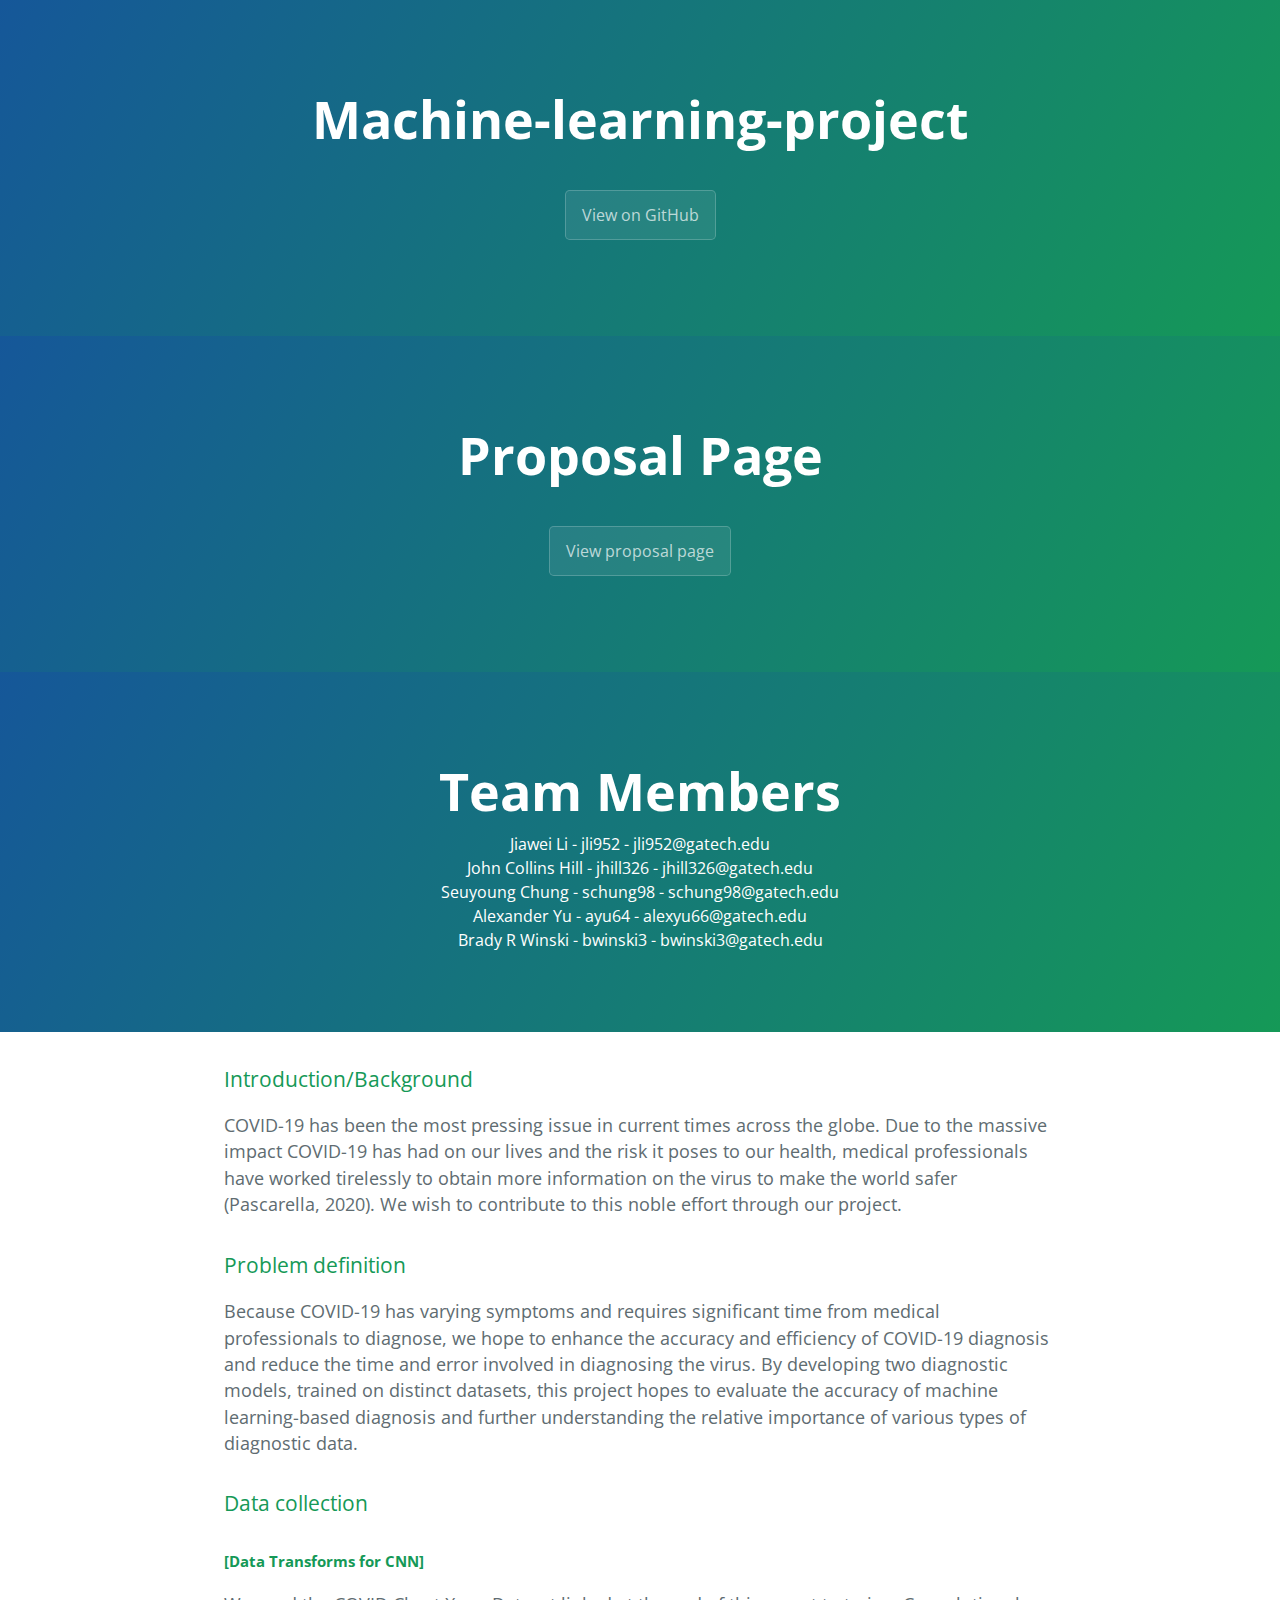
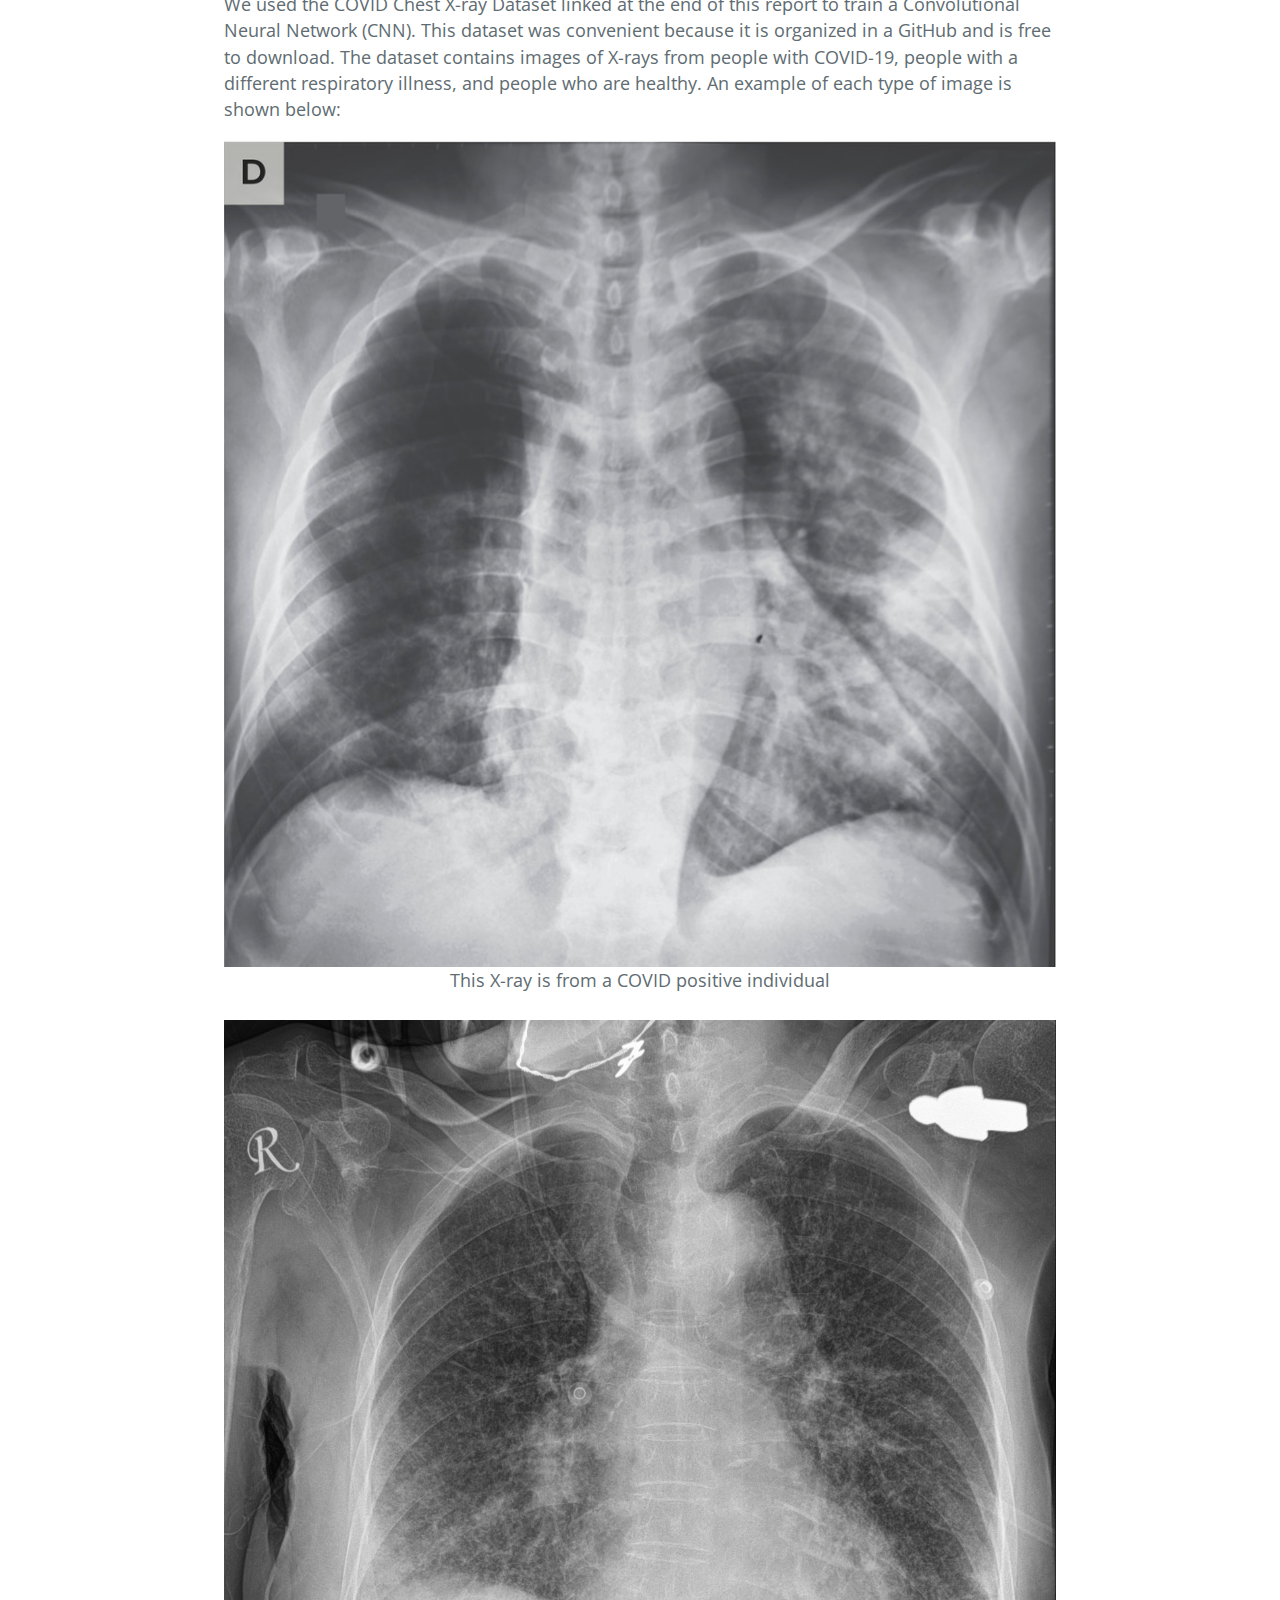
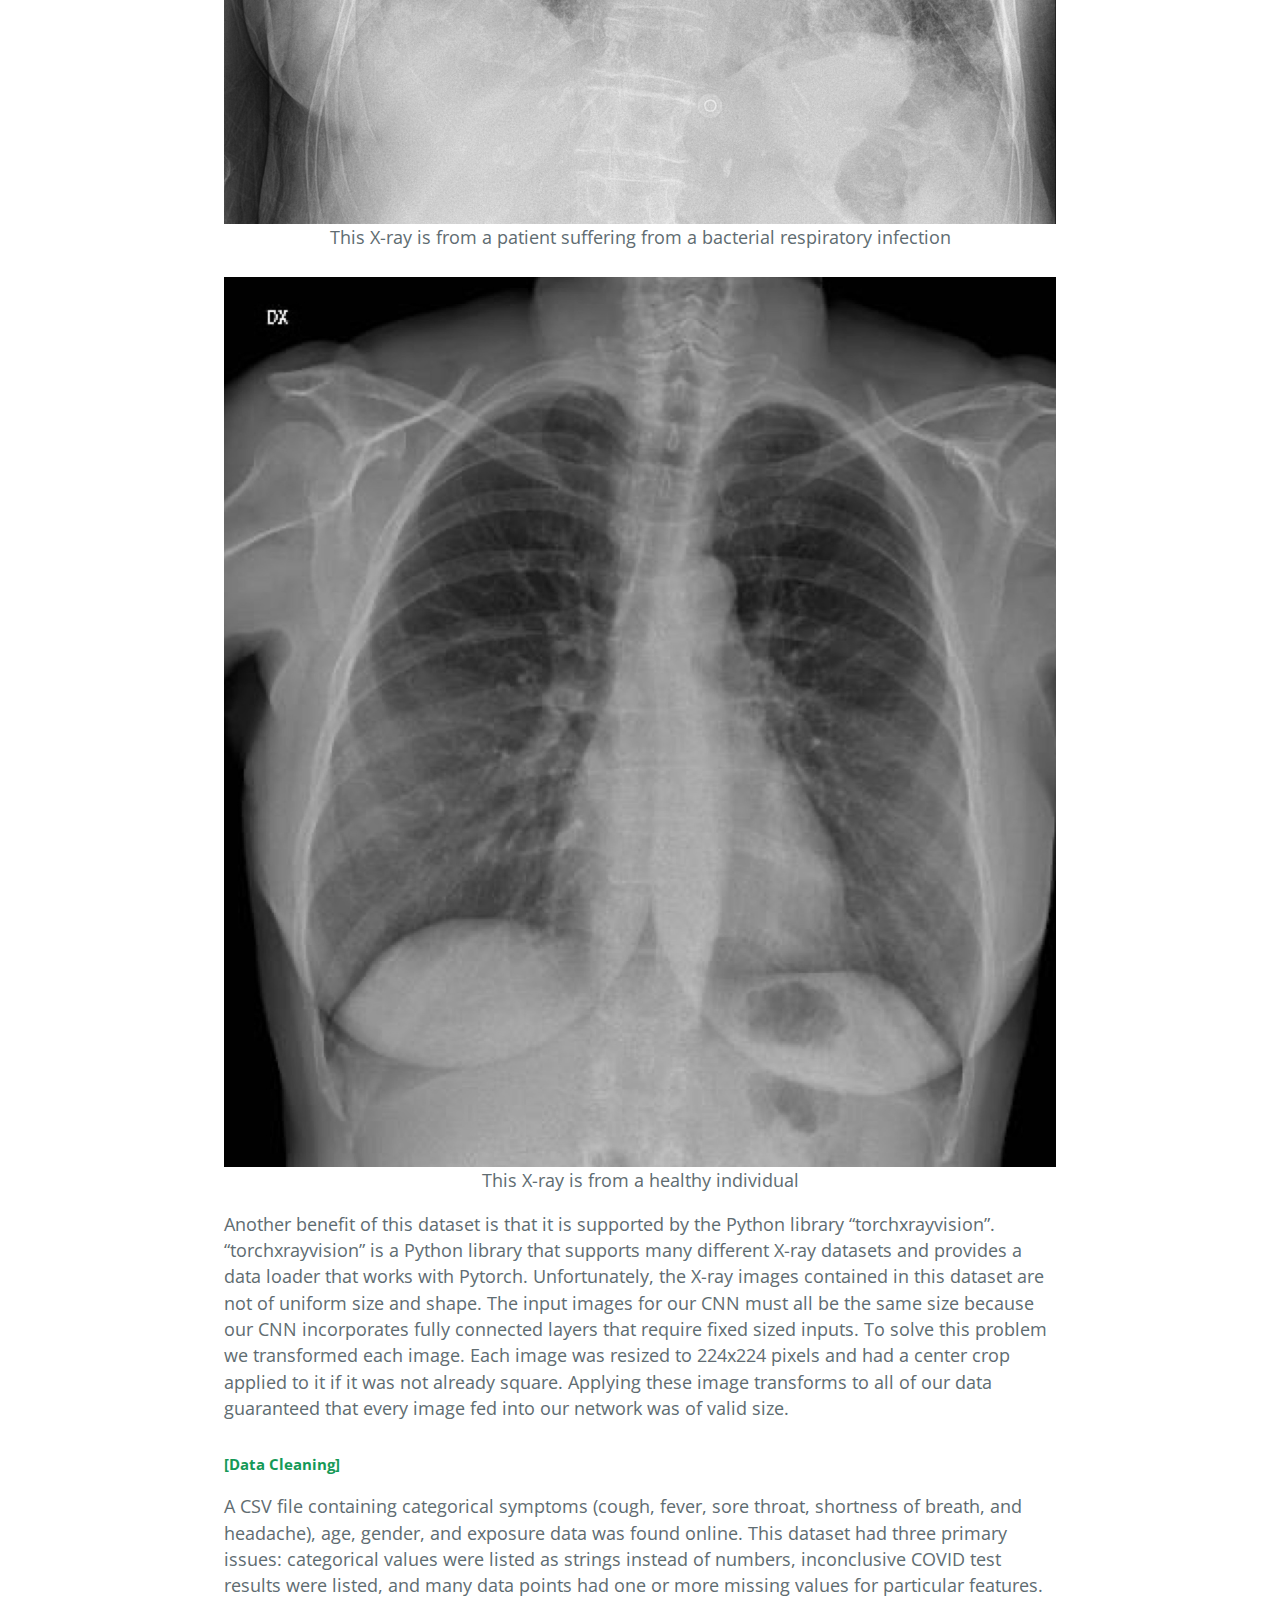
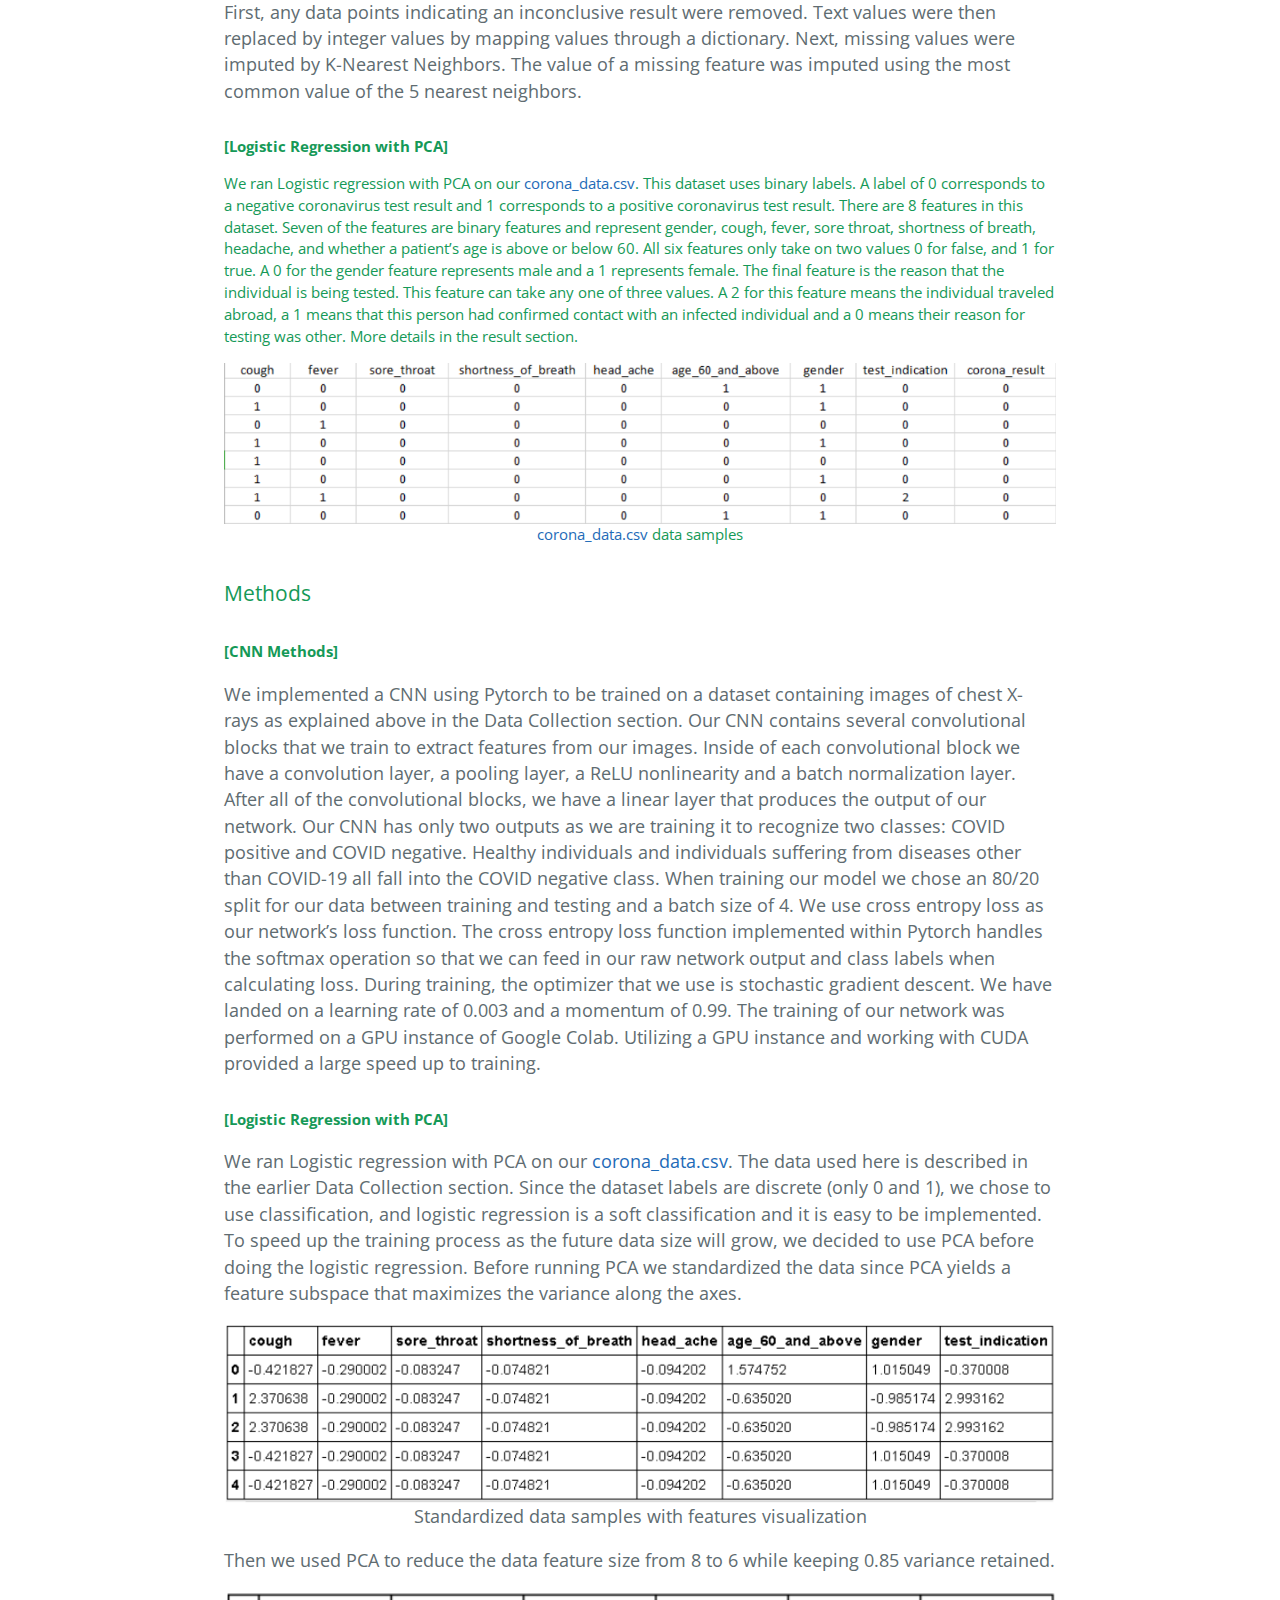
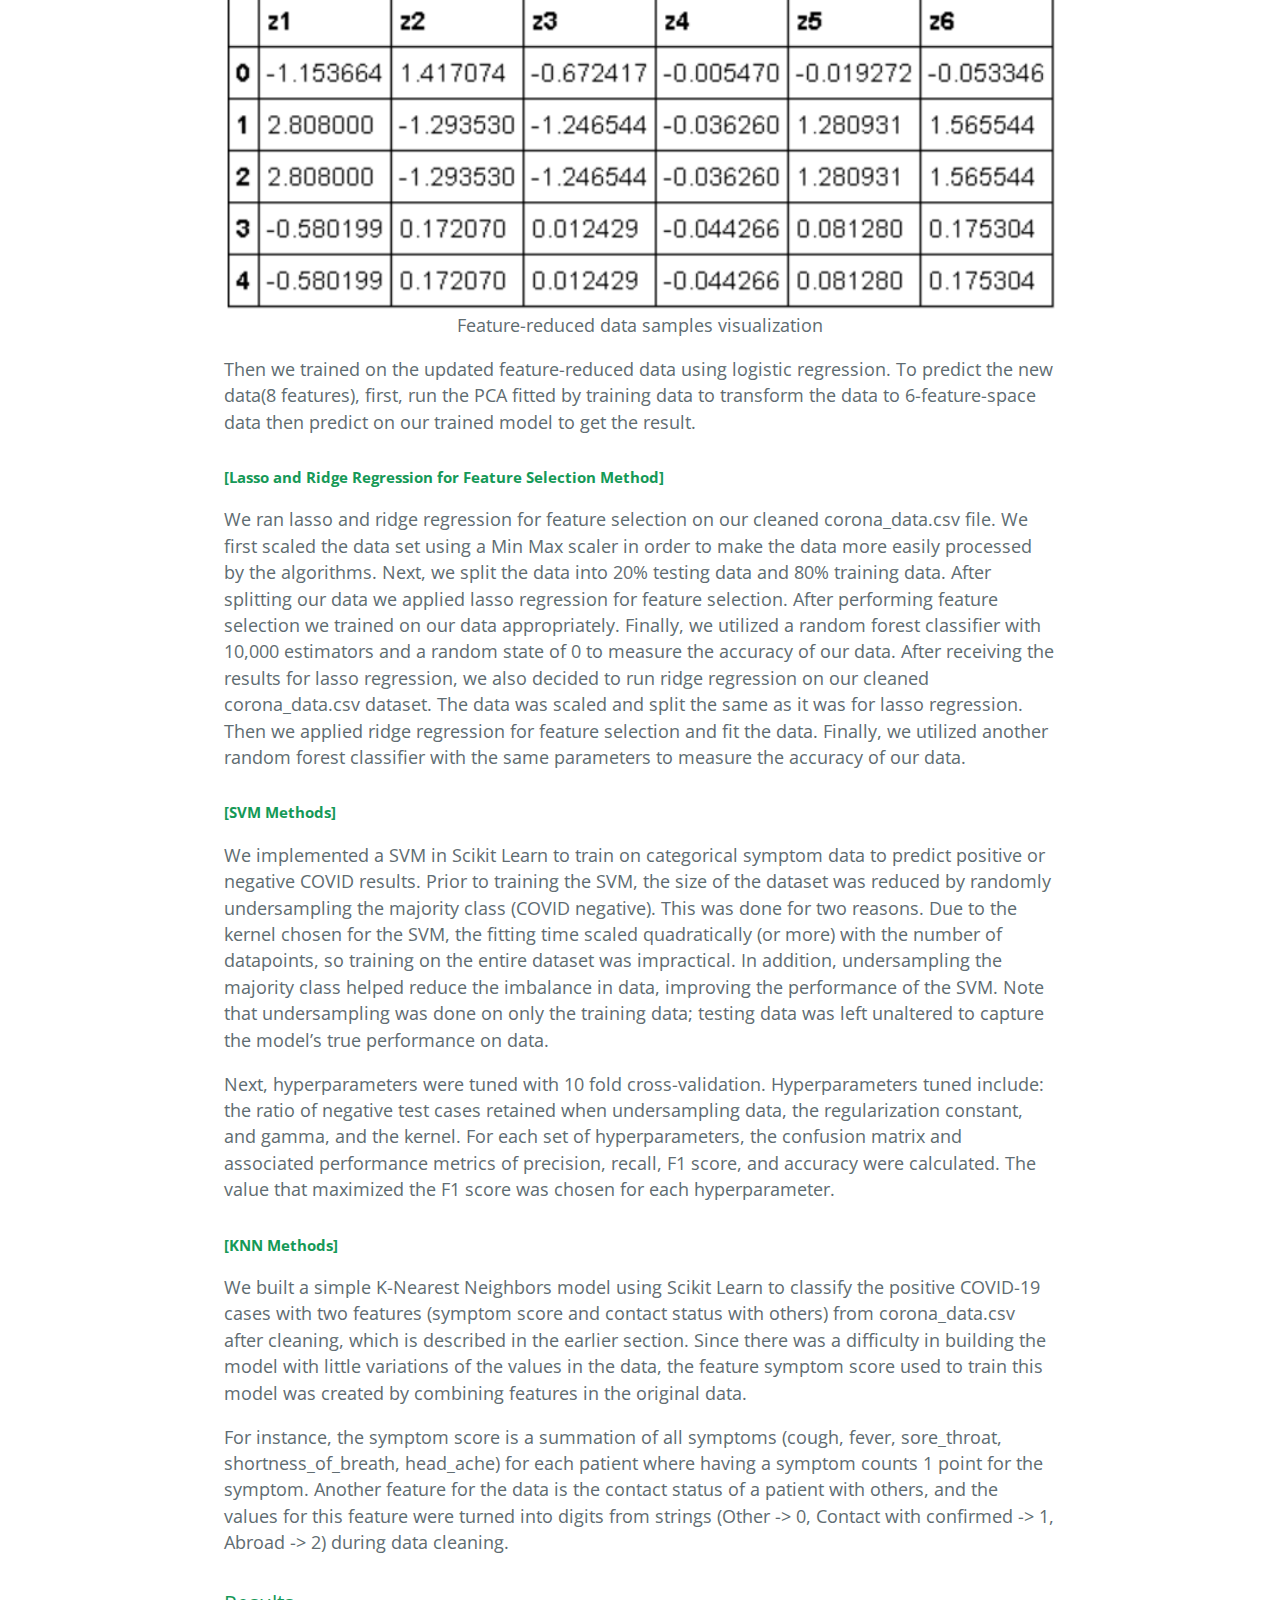
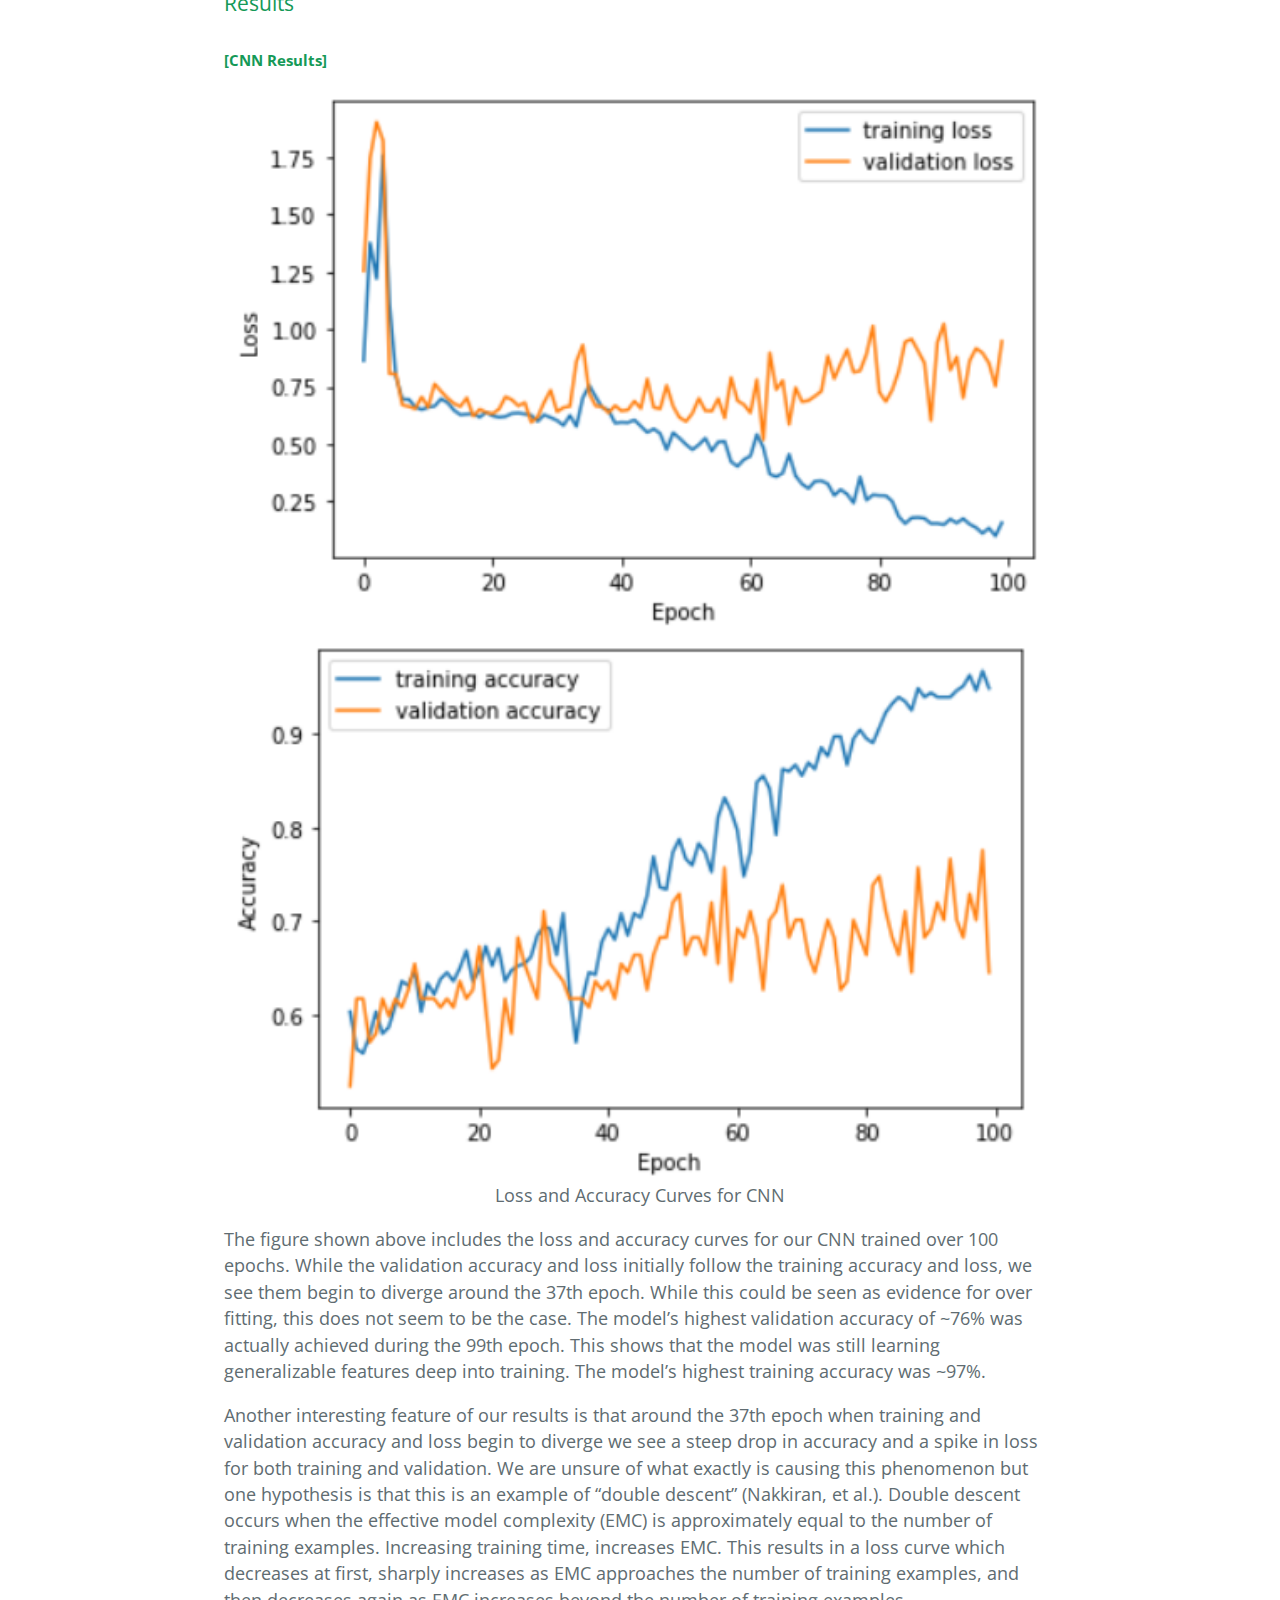
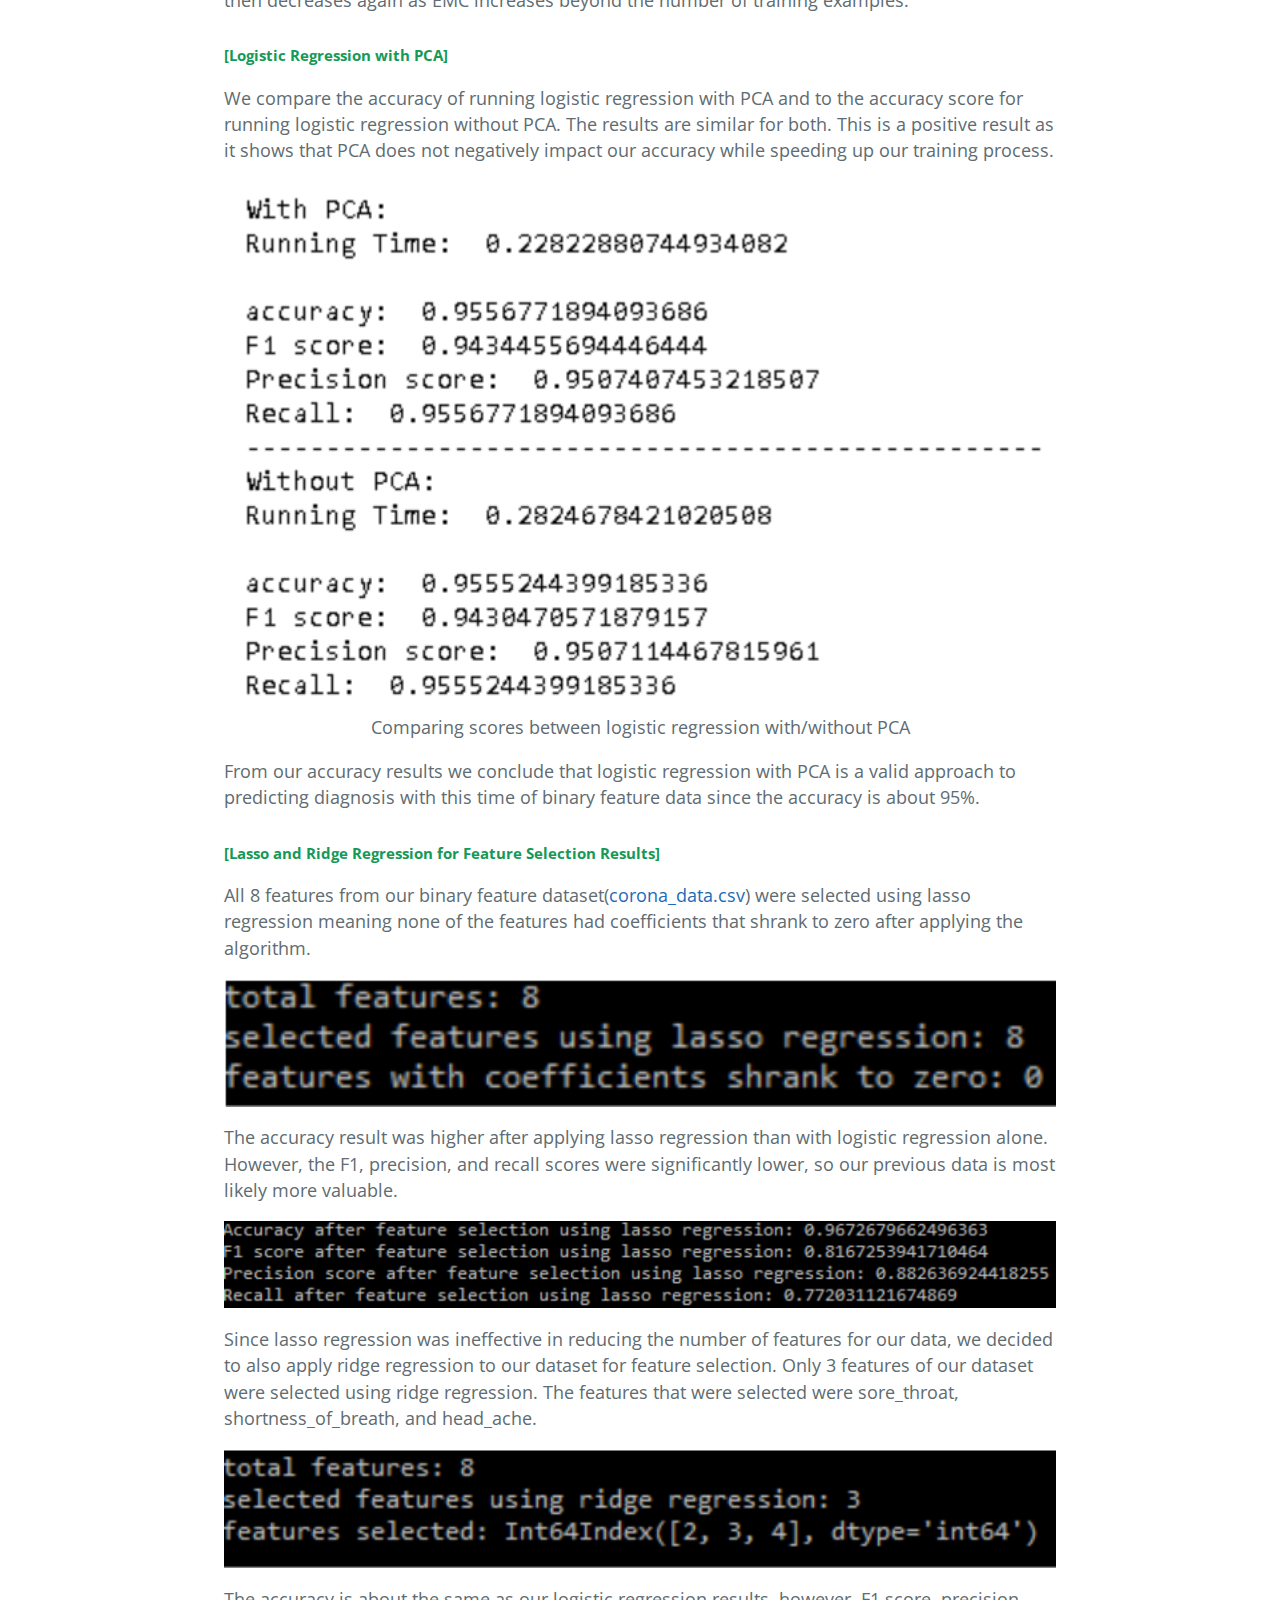
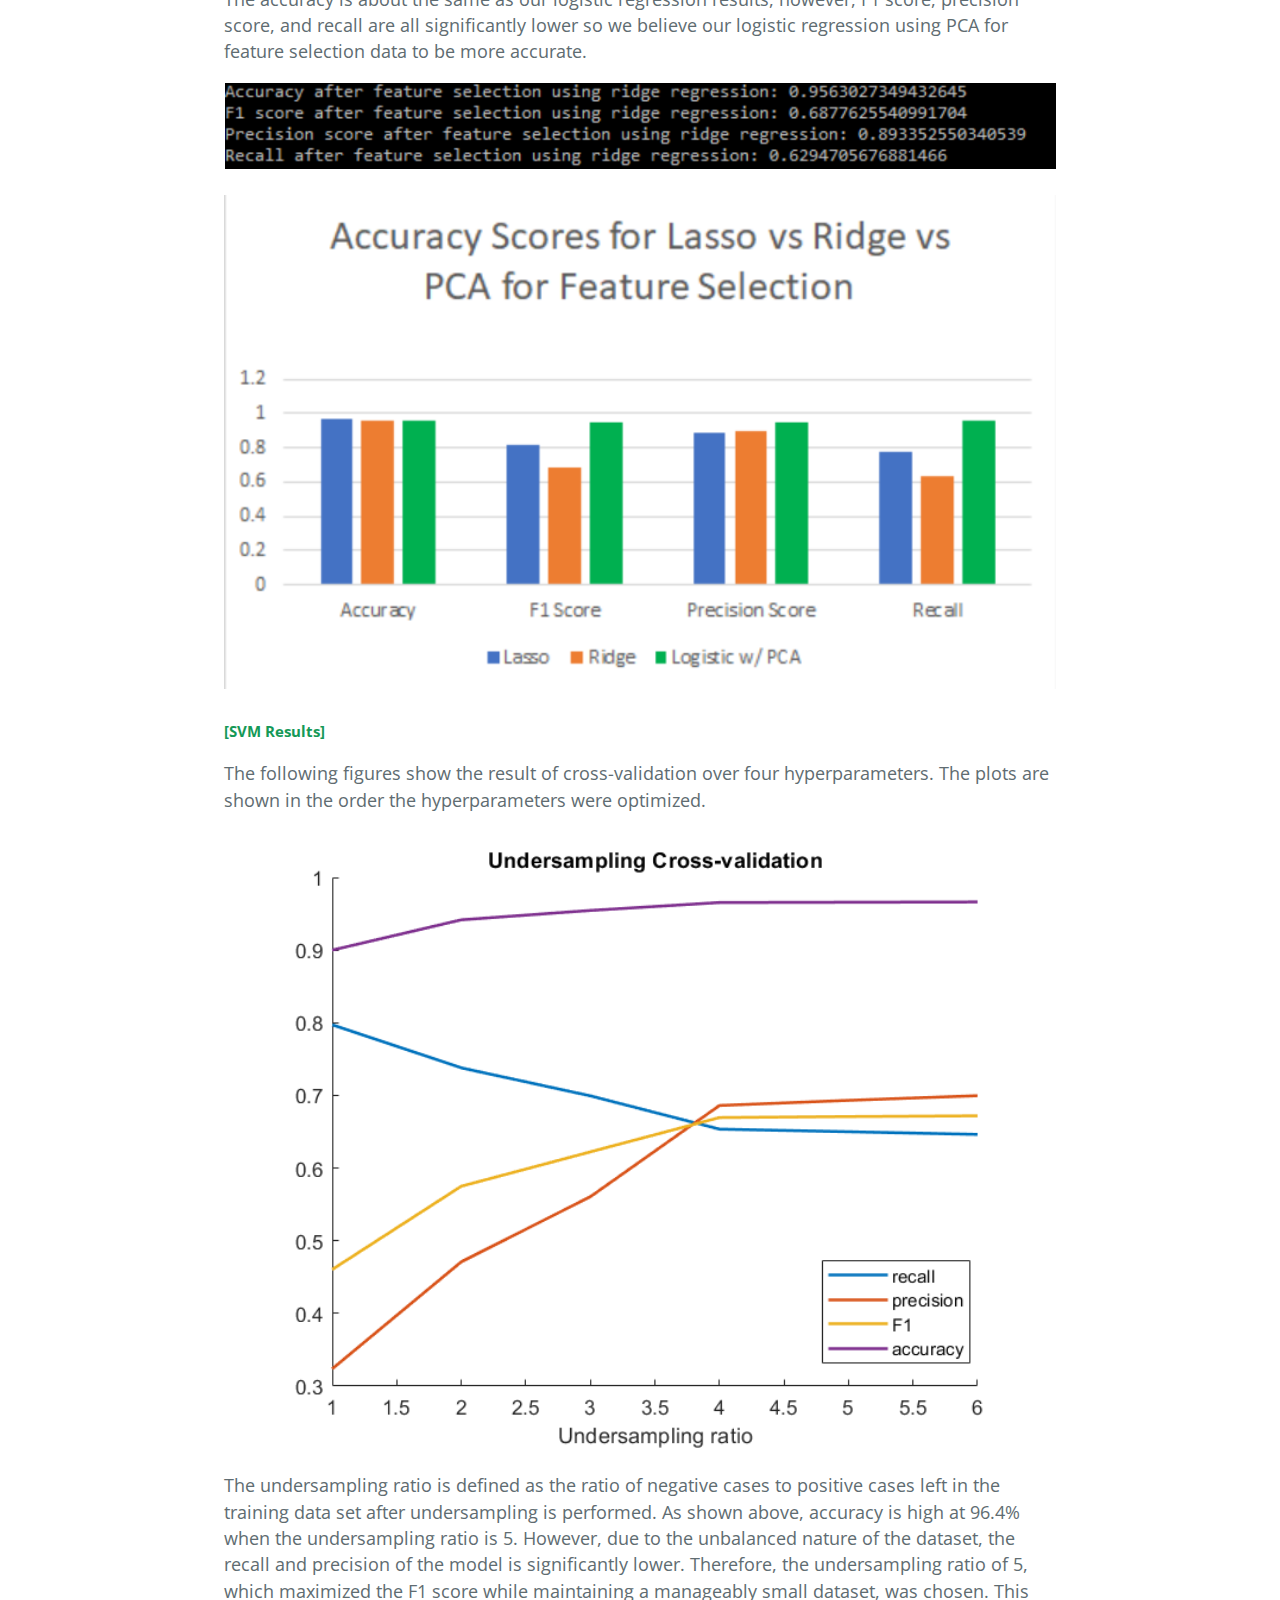
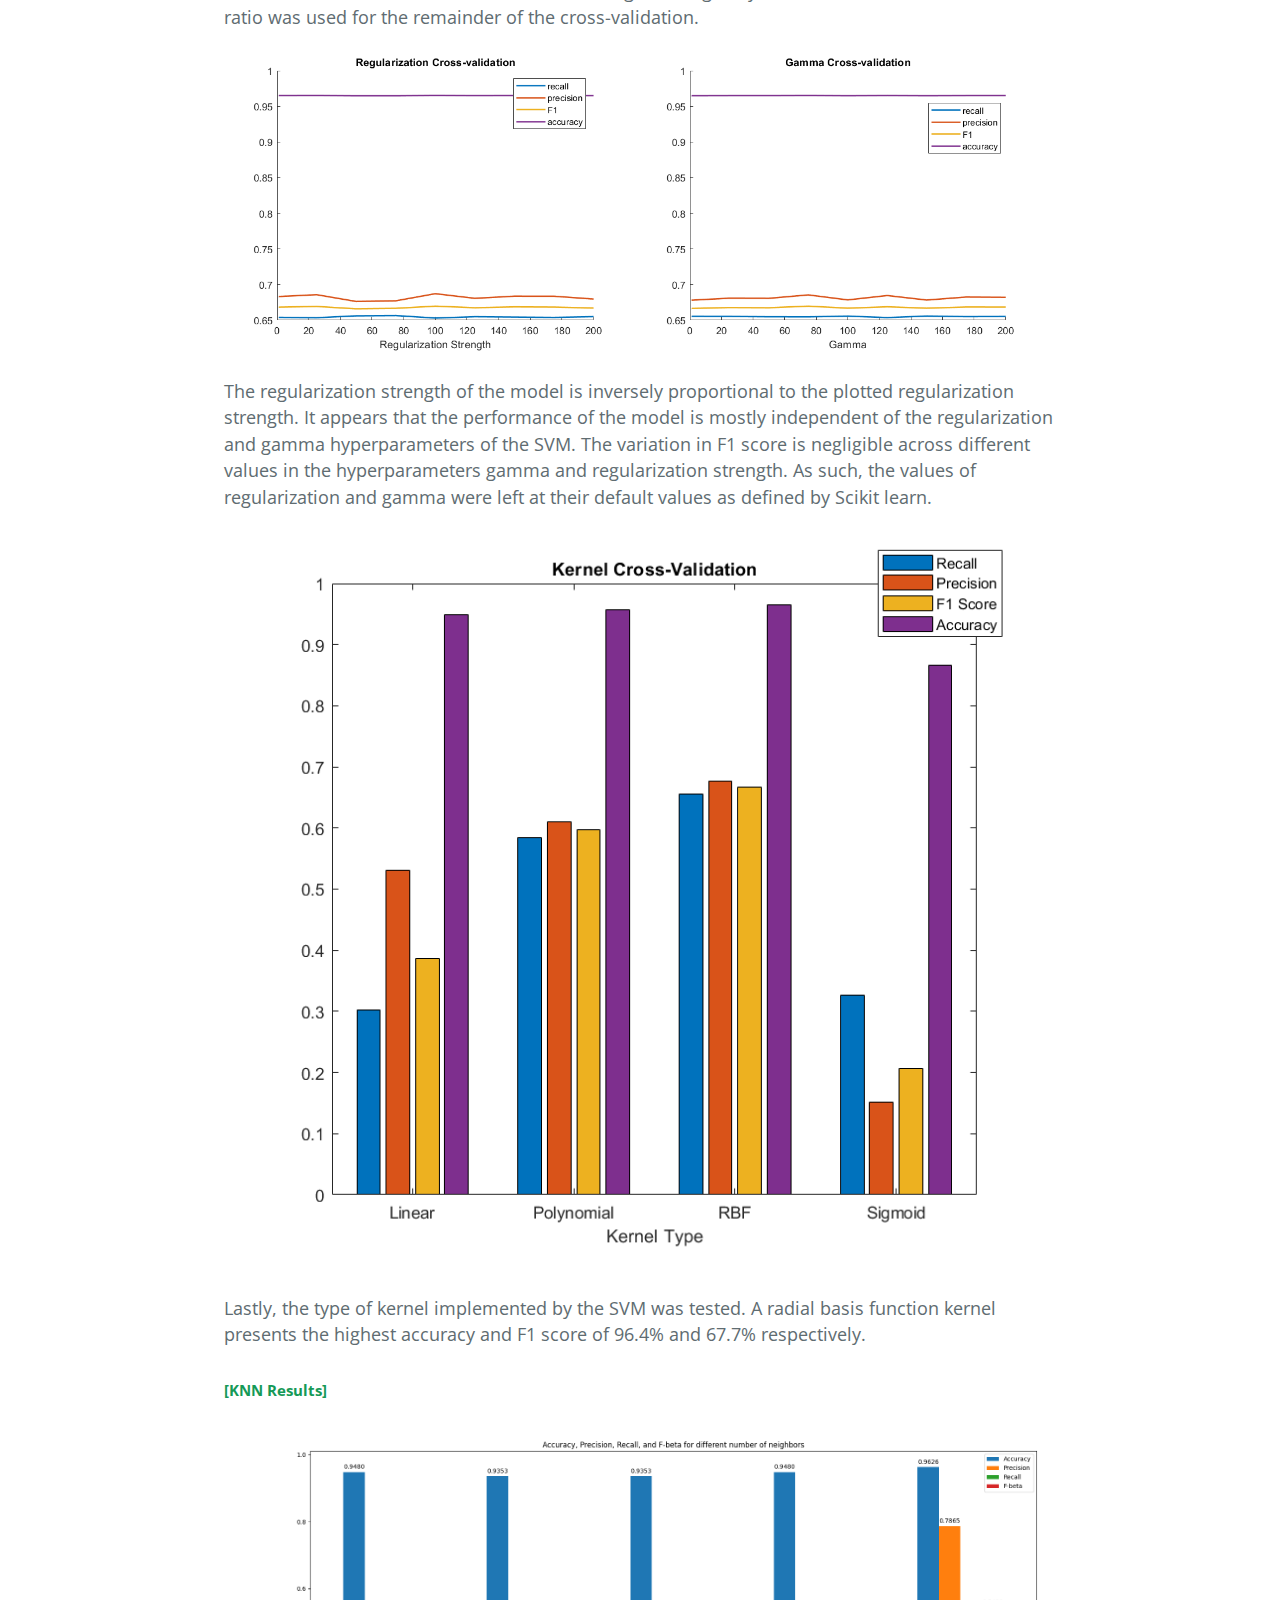
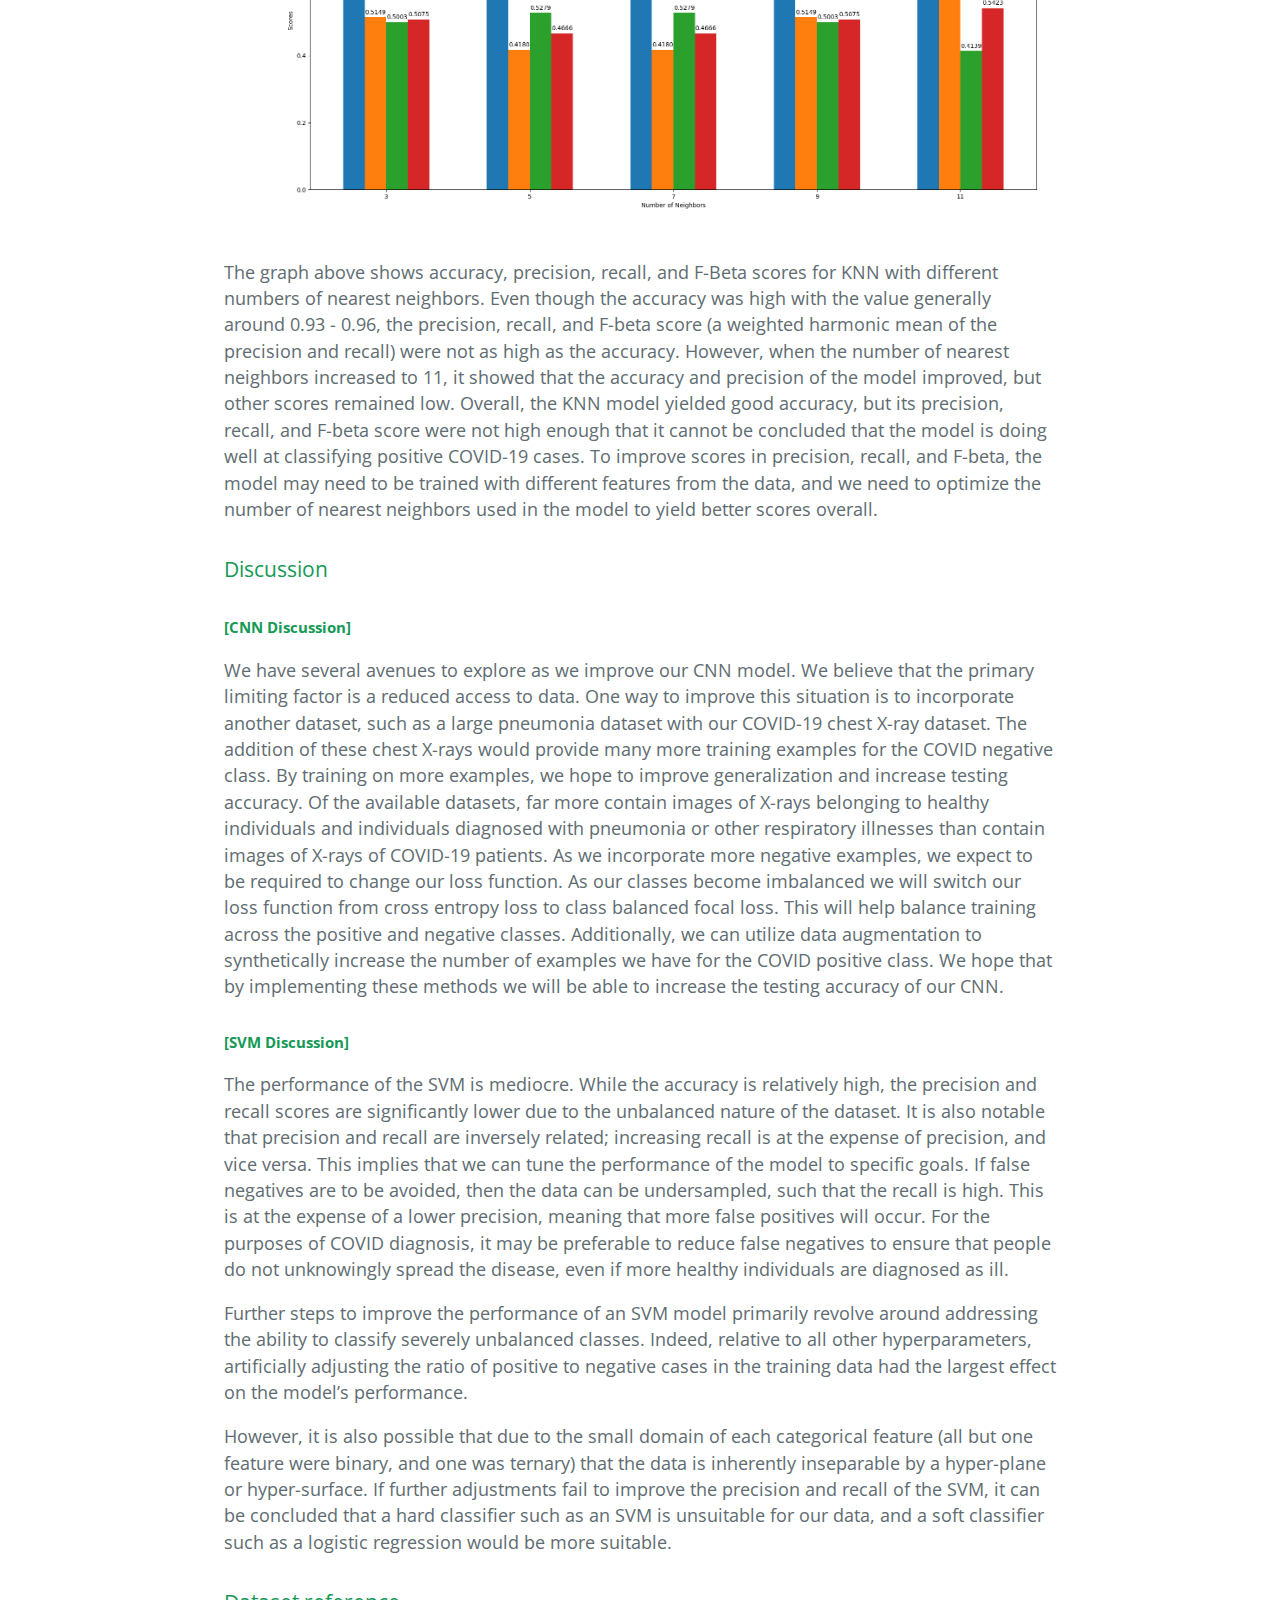
==== commit 79b6f33c: "Update index.html" ====
--- a/index.html
+++ b/index.html
@@ -164,7 +164,7 @@
                 <a id="results" class="anchor" href="#results" aria-hidden="true"><span aria-hidden="true" class="octicon octicon-link"></span></a>Results
             </h3>
             <h5><b>[CNN Results]</b></h5>
-            <img src="images/loss_acc_curves.png" alt="Loss and Accuracy Curves for CNN" class="center">
+            <img src="images/loss_acc_curves.PNG" alt="Loss and Accuracy Curves for CNN" class="center">
             <center>Loss and Accuracy Curves for CNN</center>
             <p>
                 The figure shown above includes the loss and accuracy curves for our CNN trained over 100 epochs. While the validation accuracy and loss initially follow the training accuracy and loss, we see 
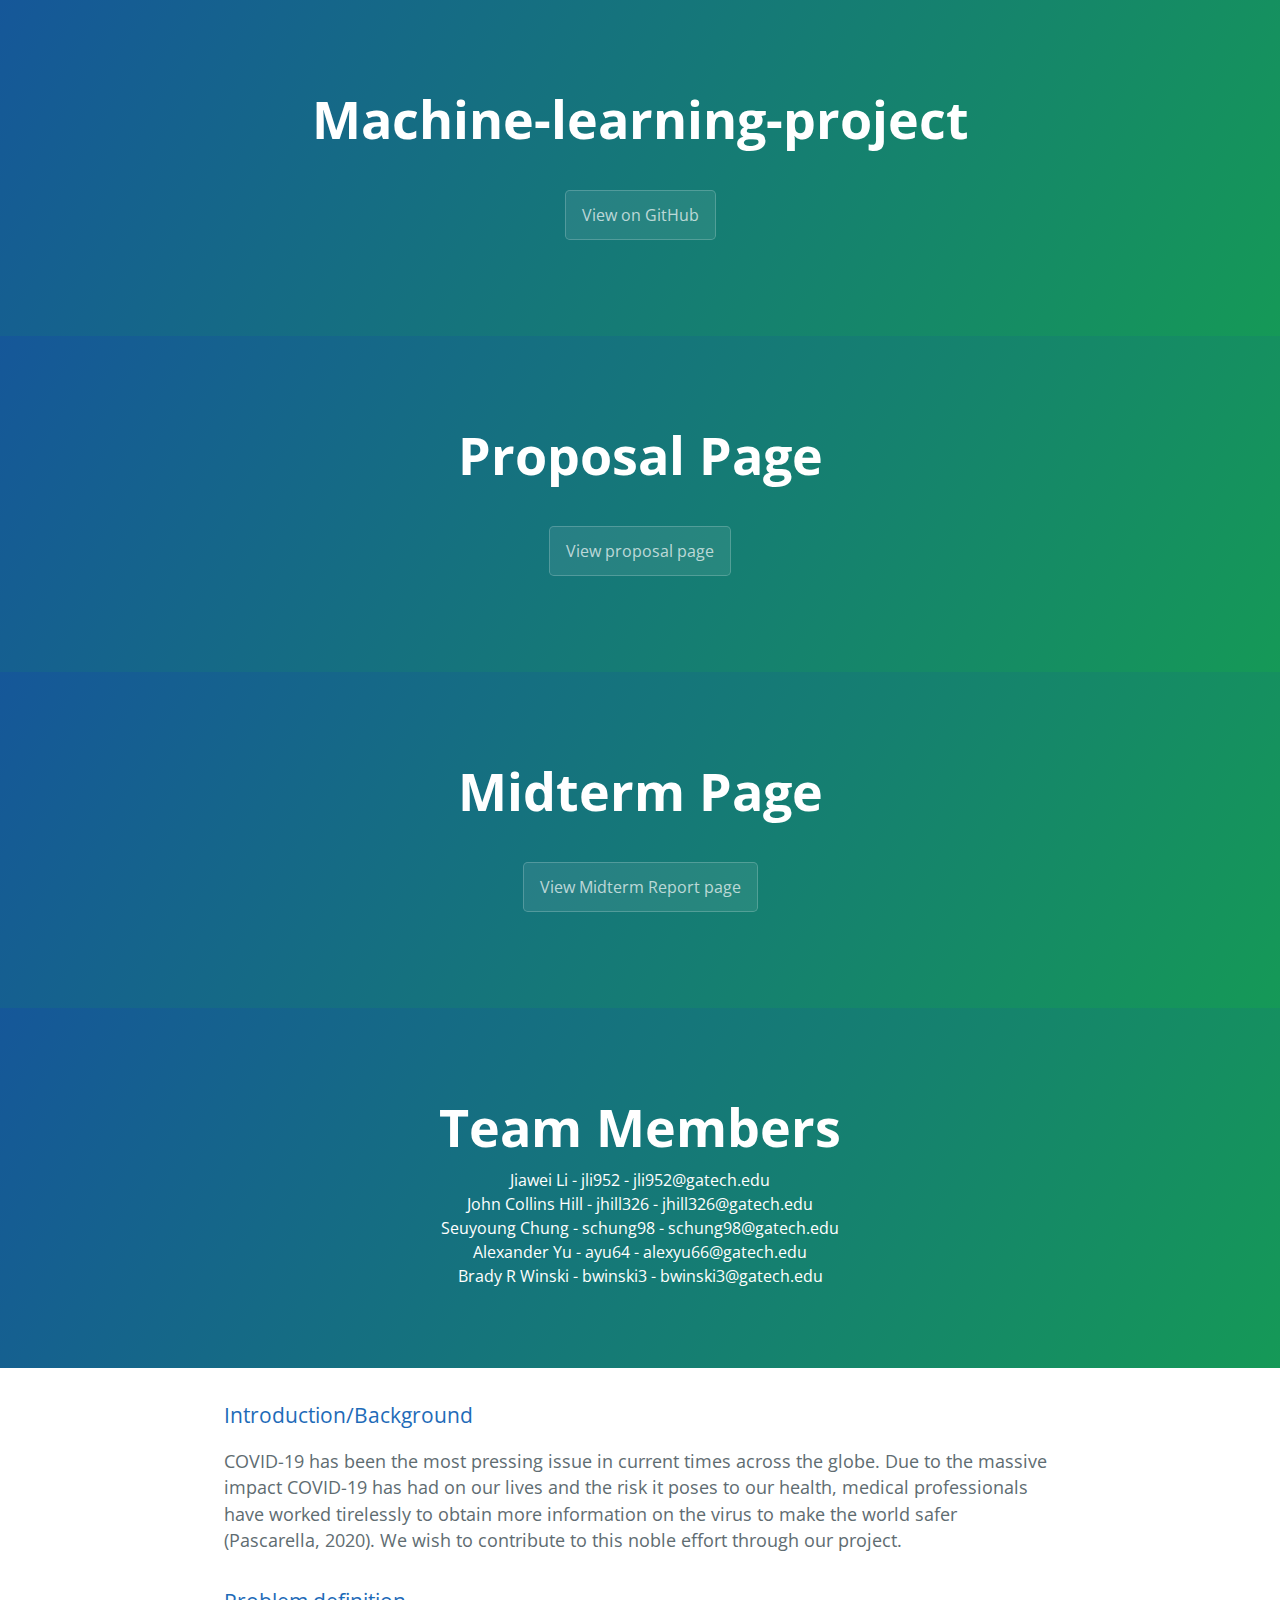
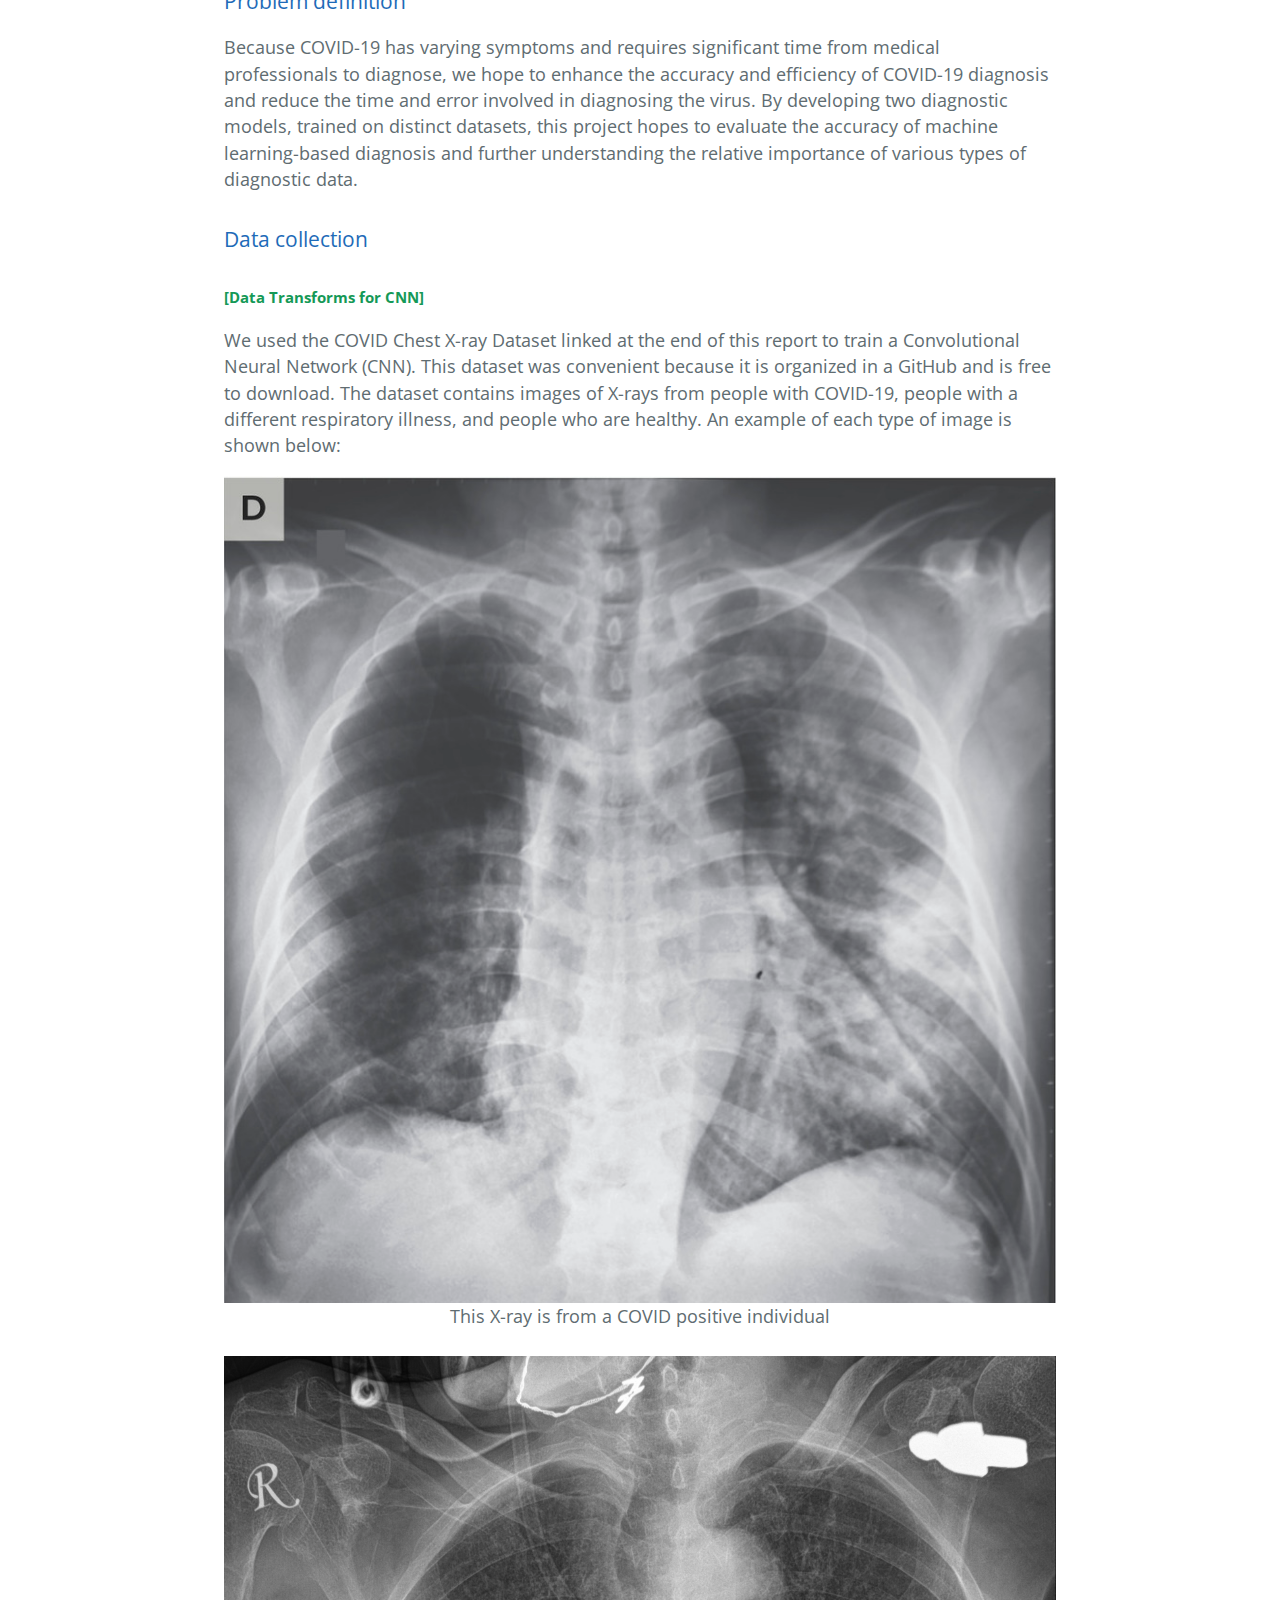
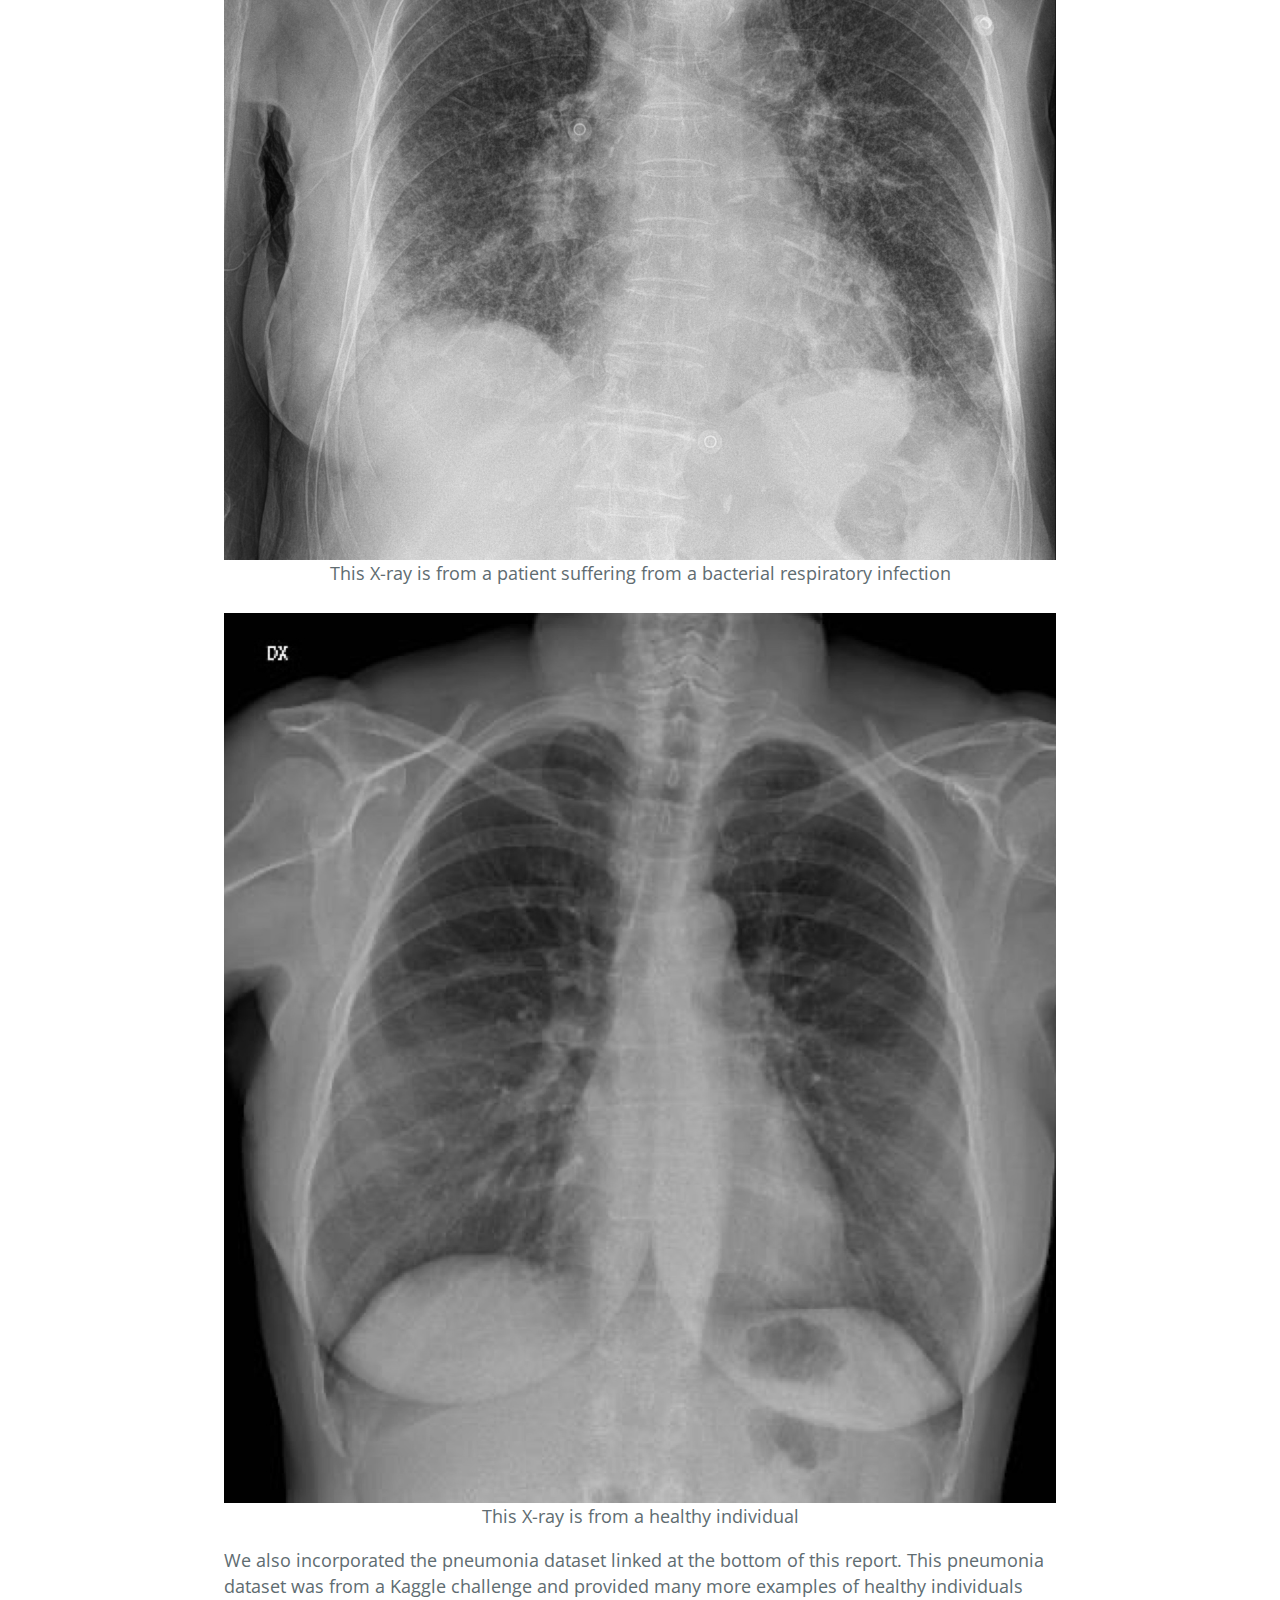
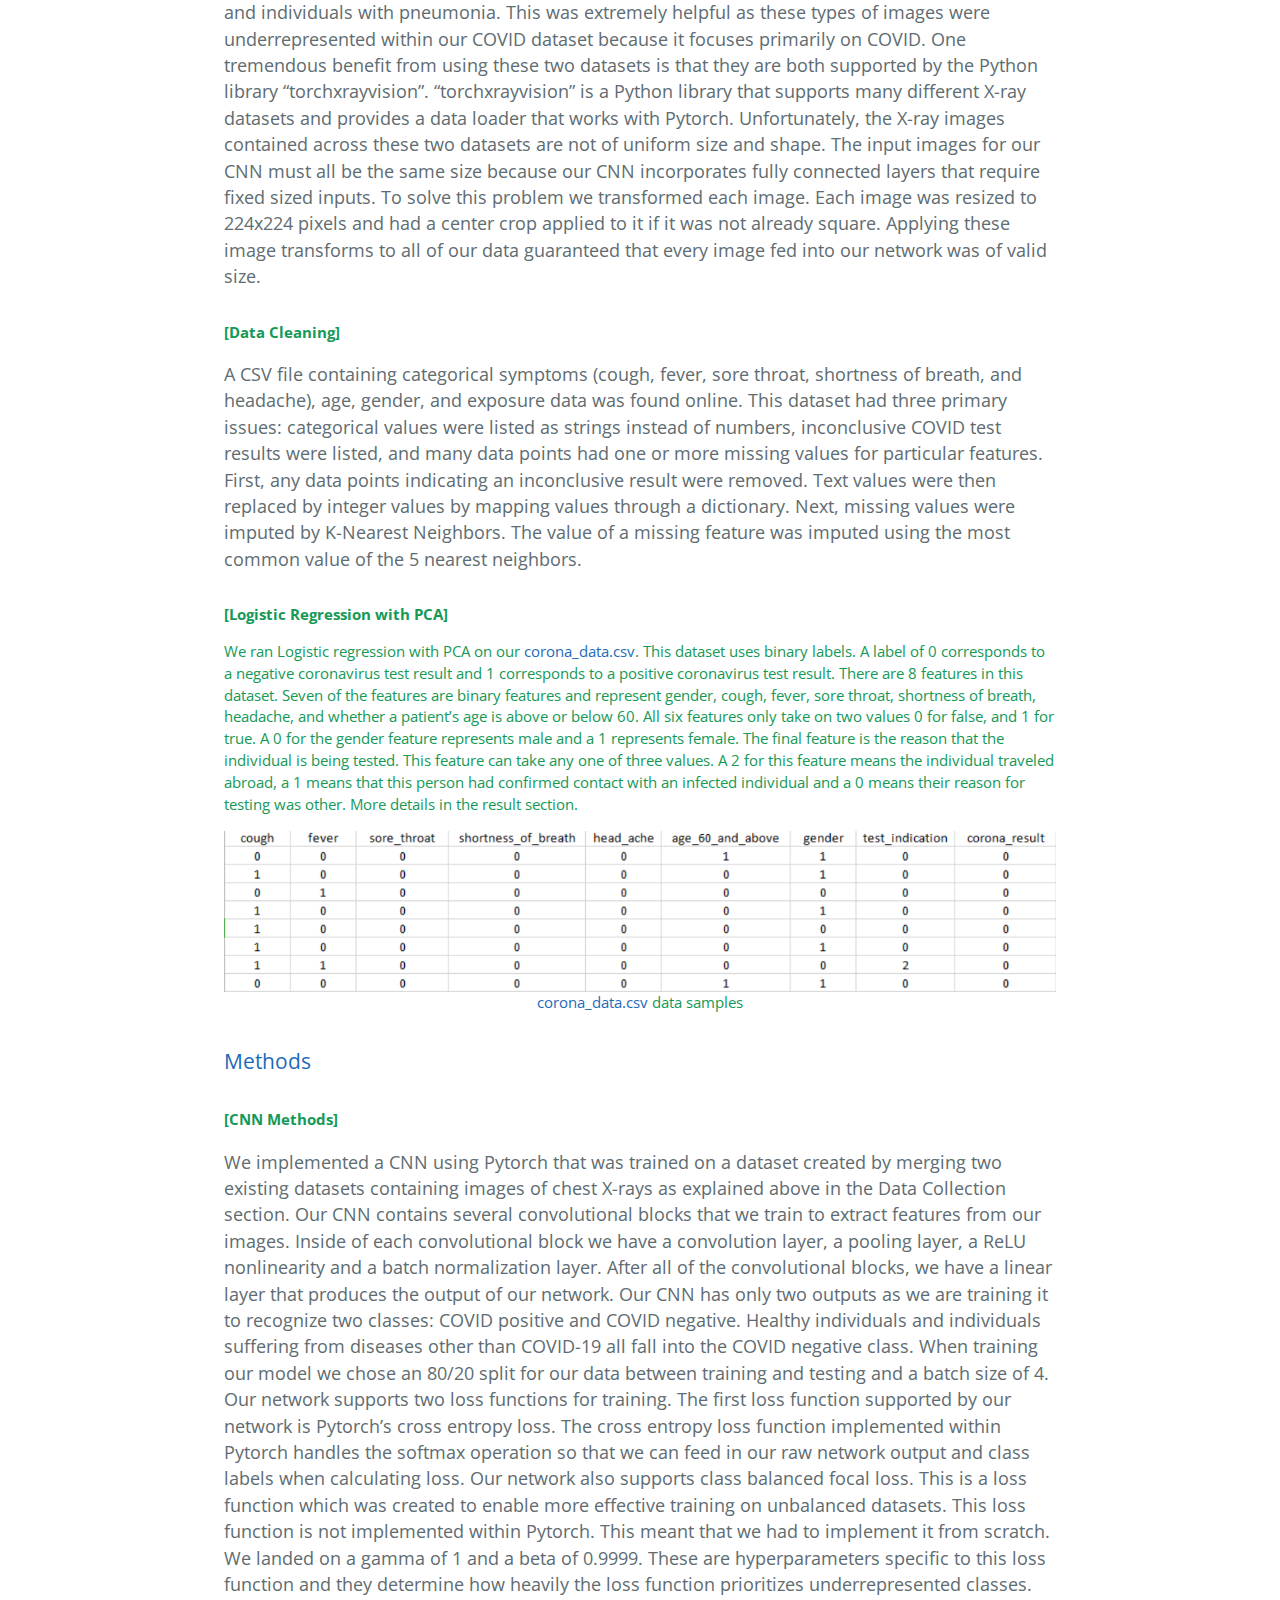
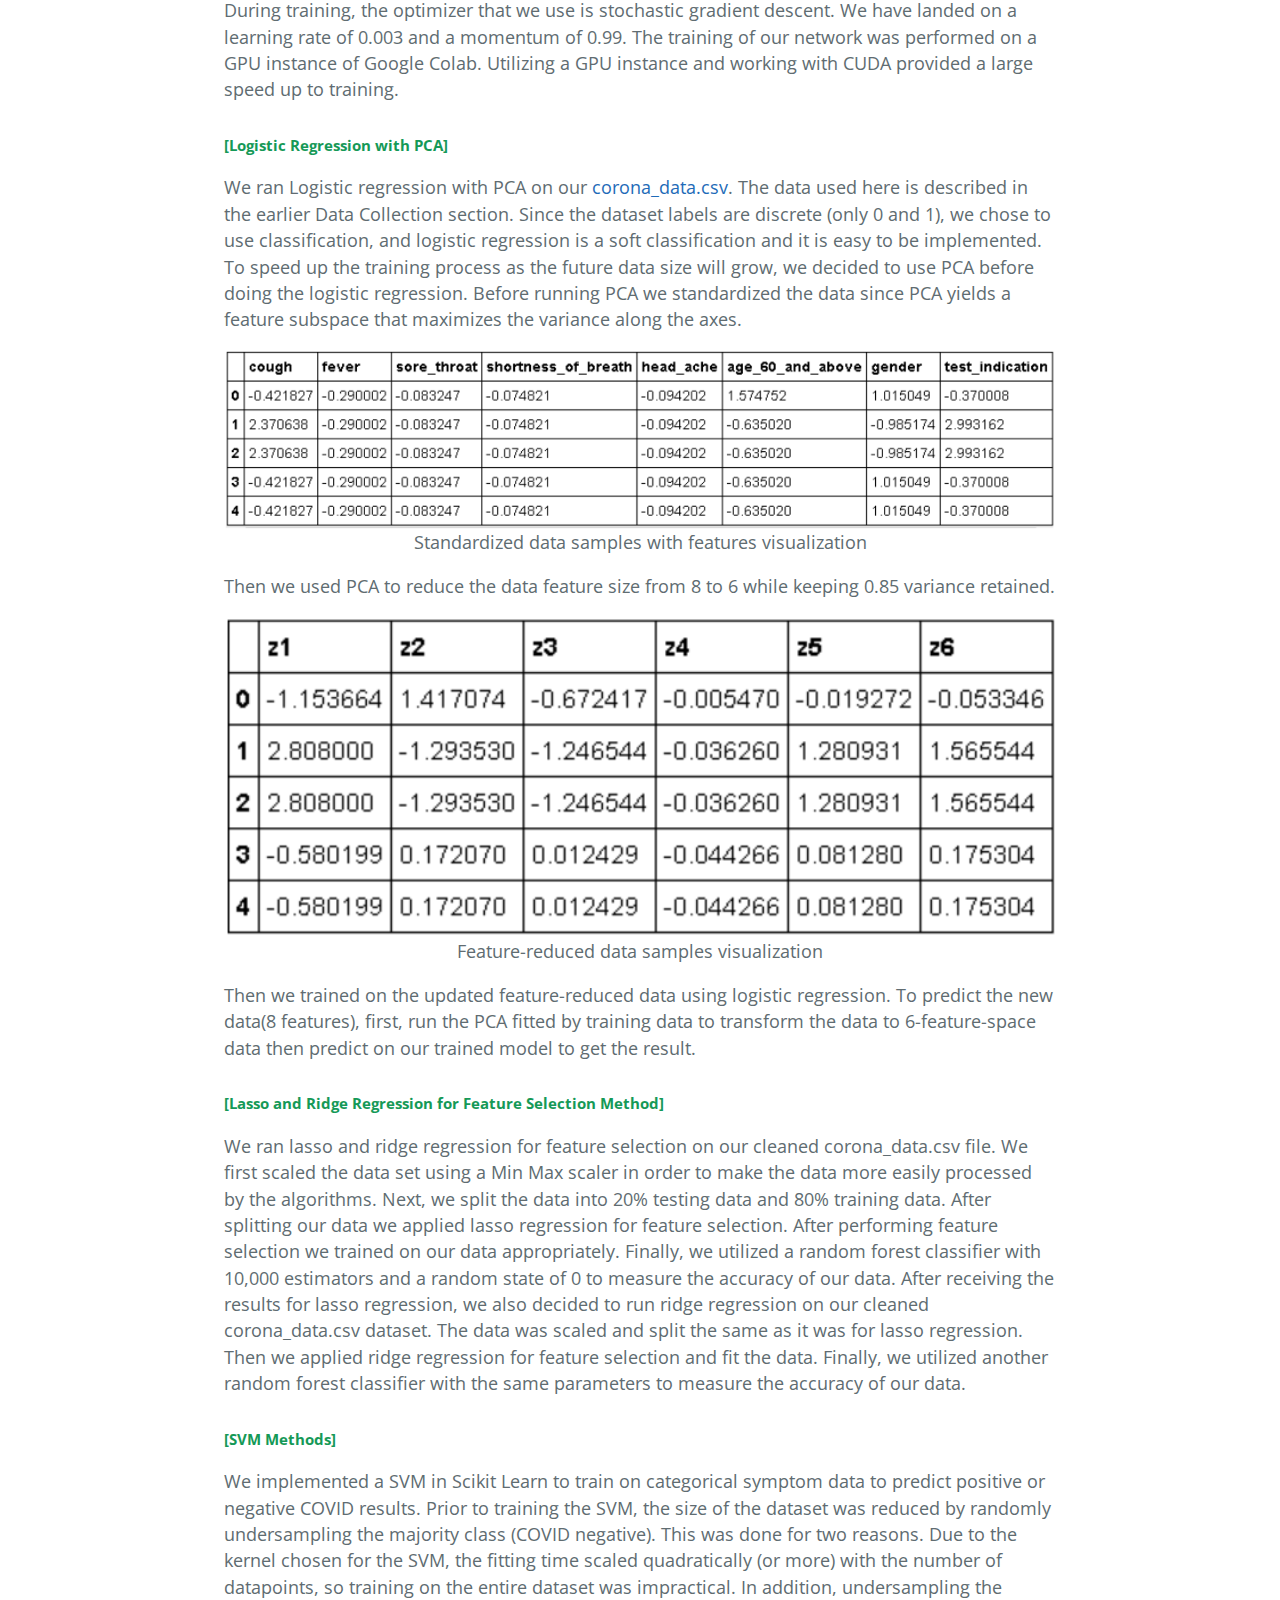
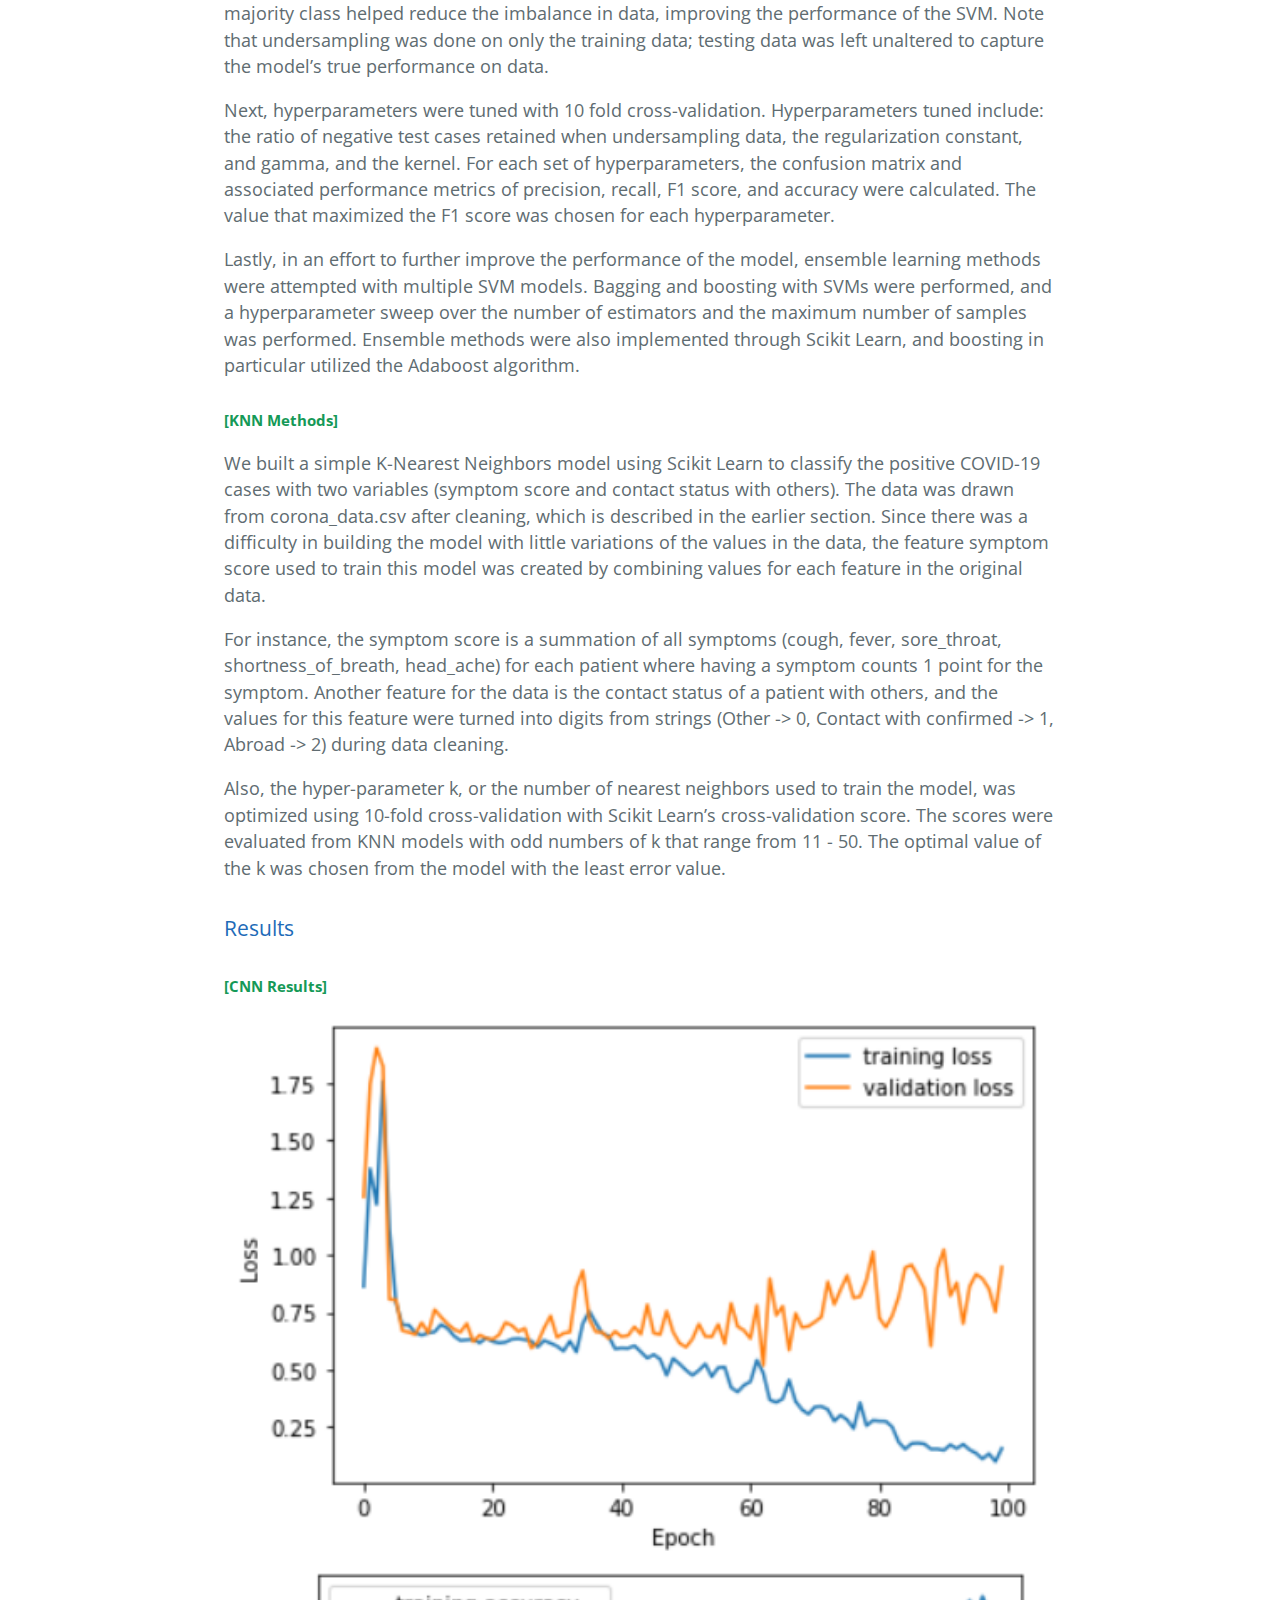
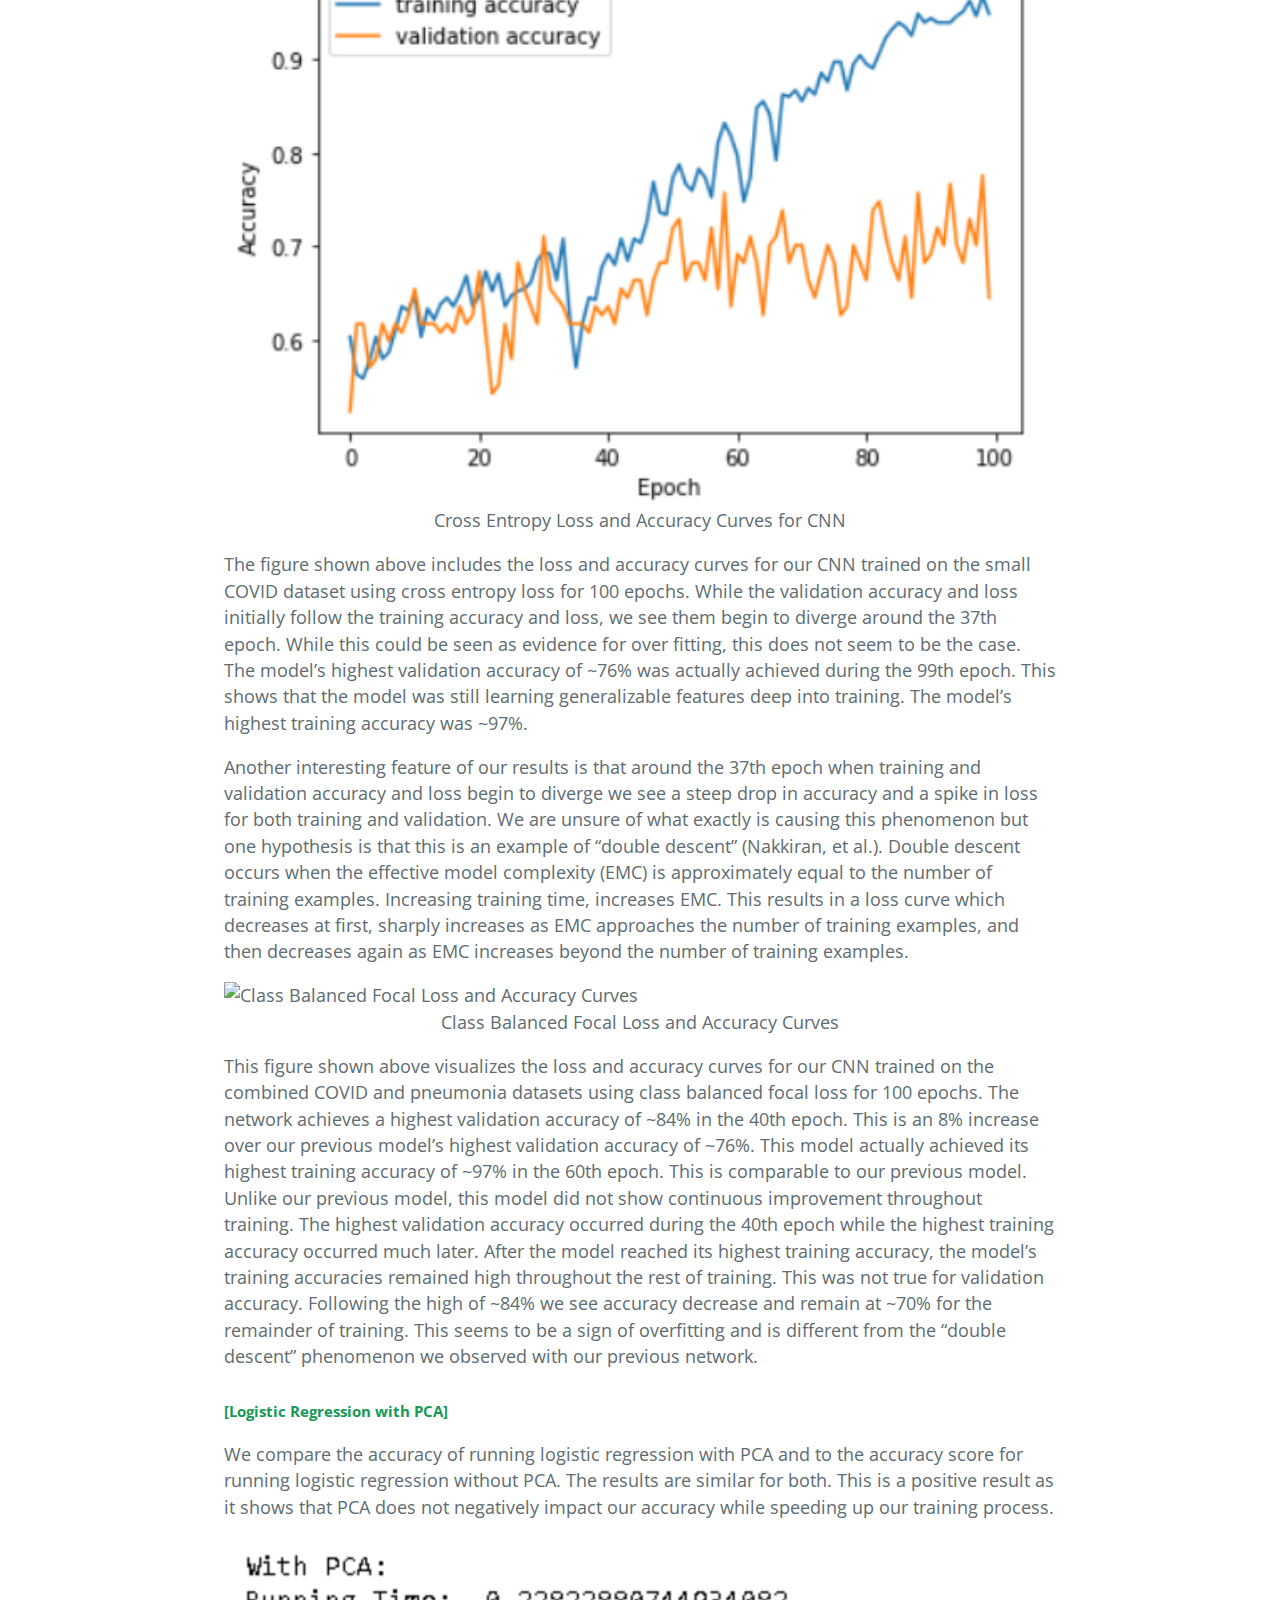
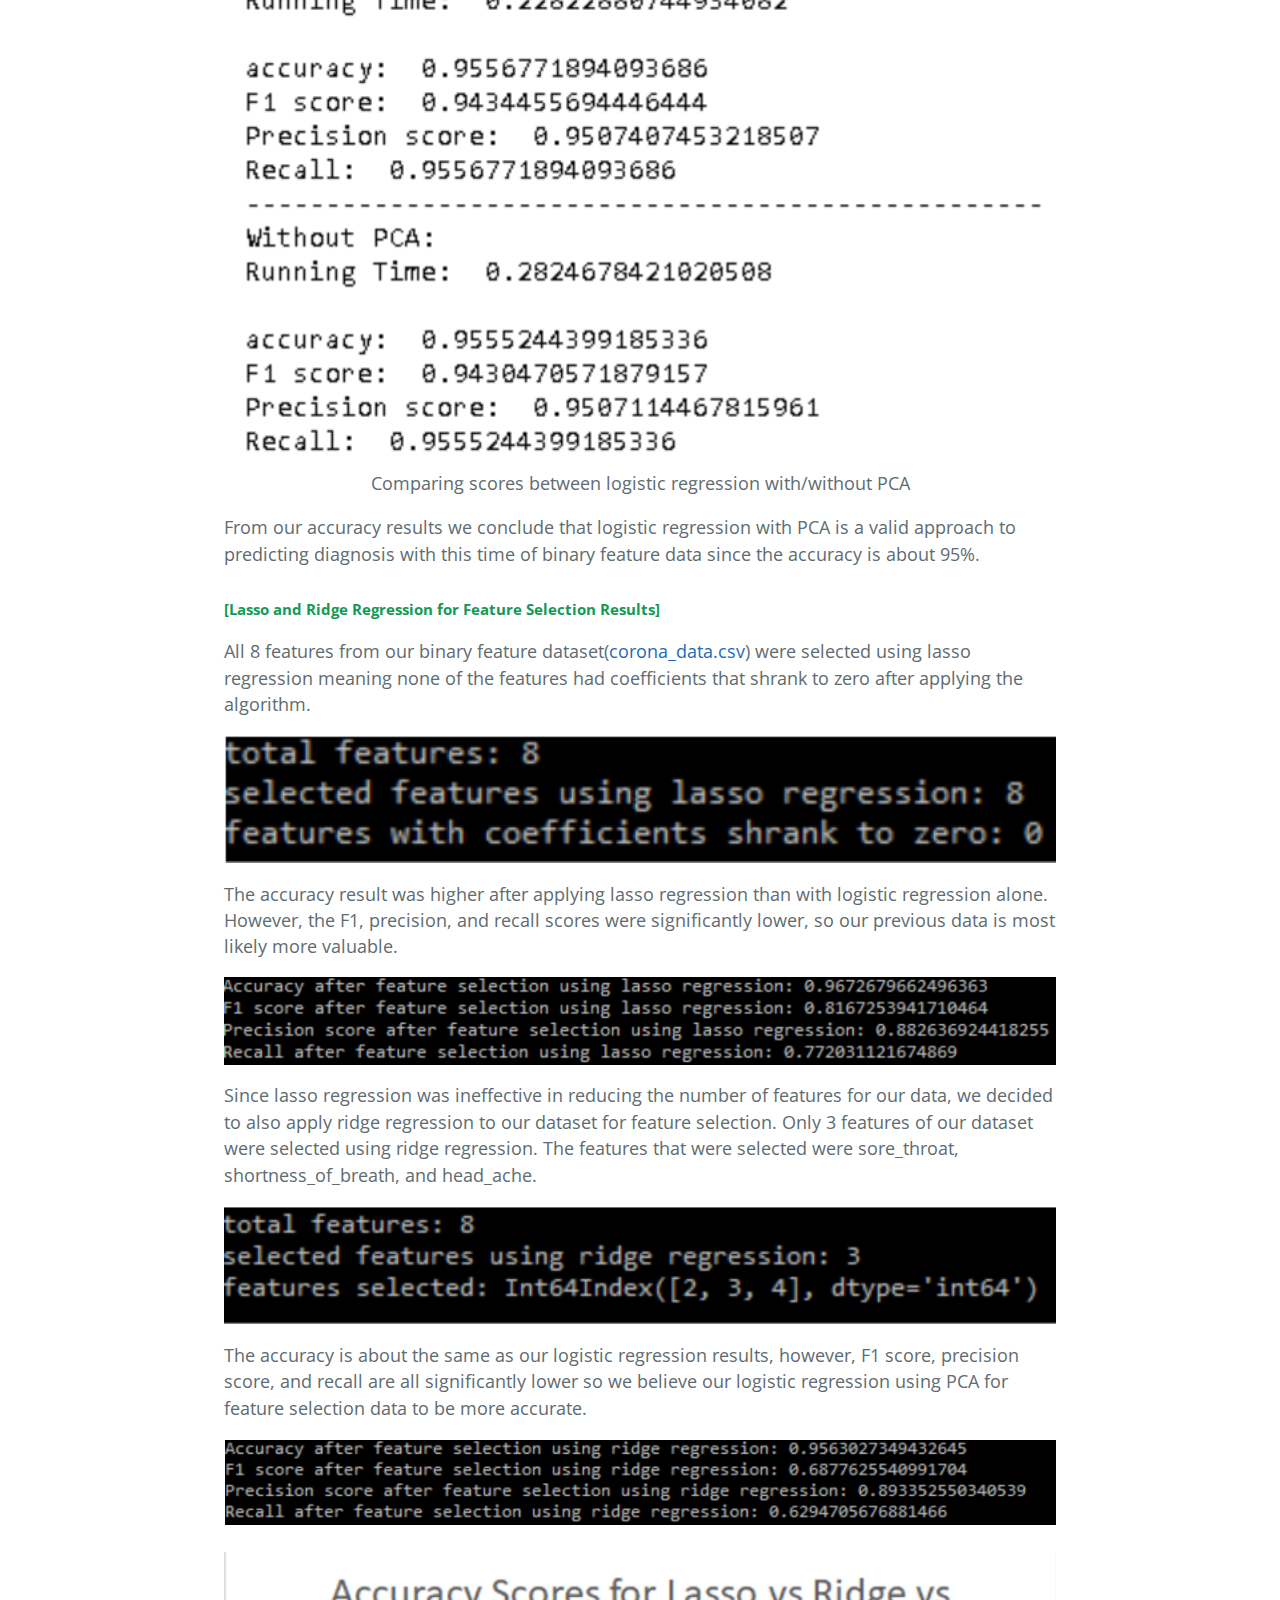
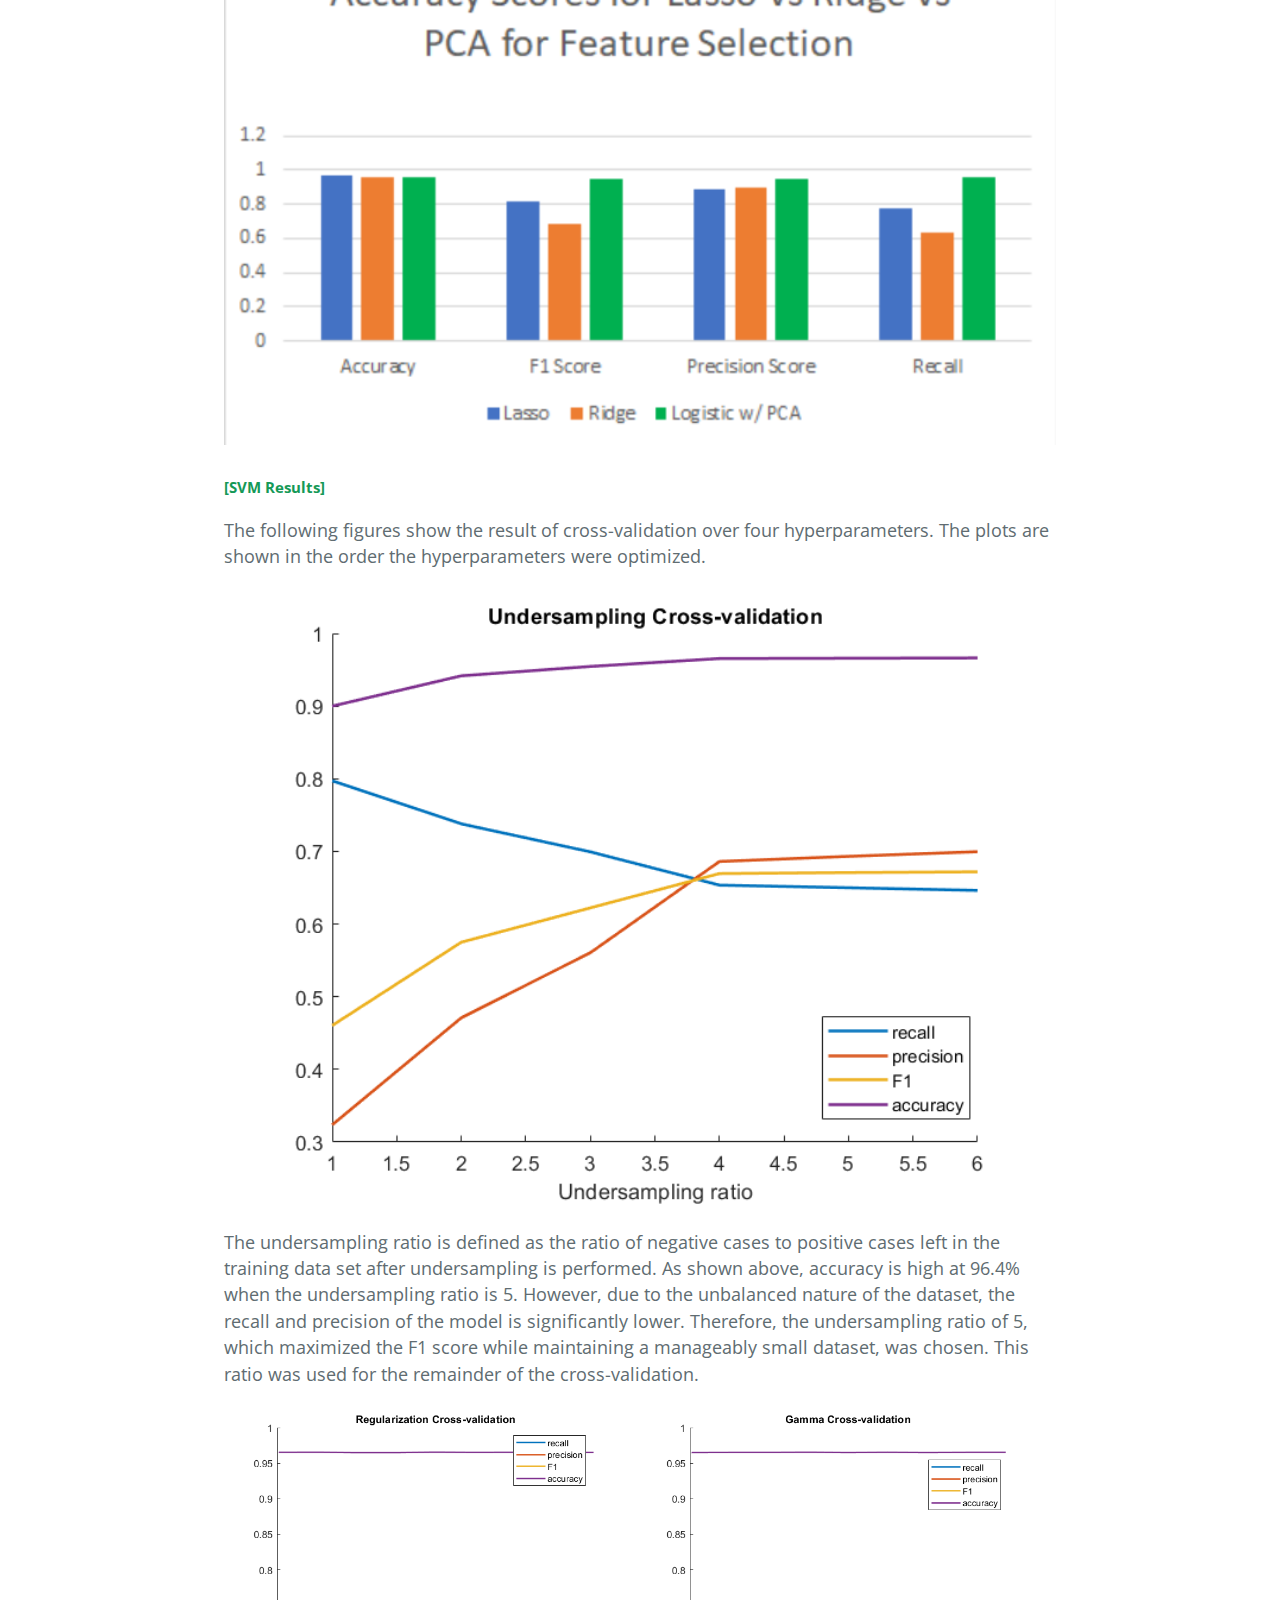
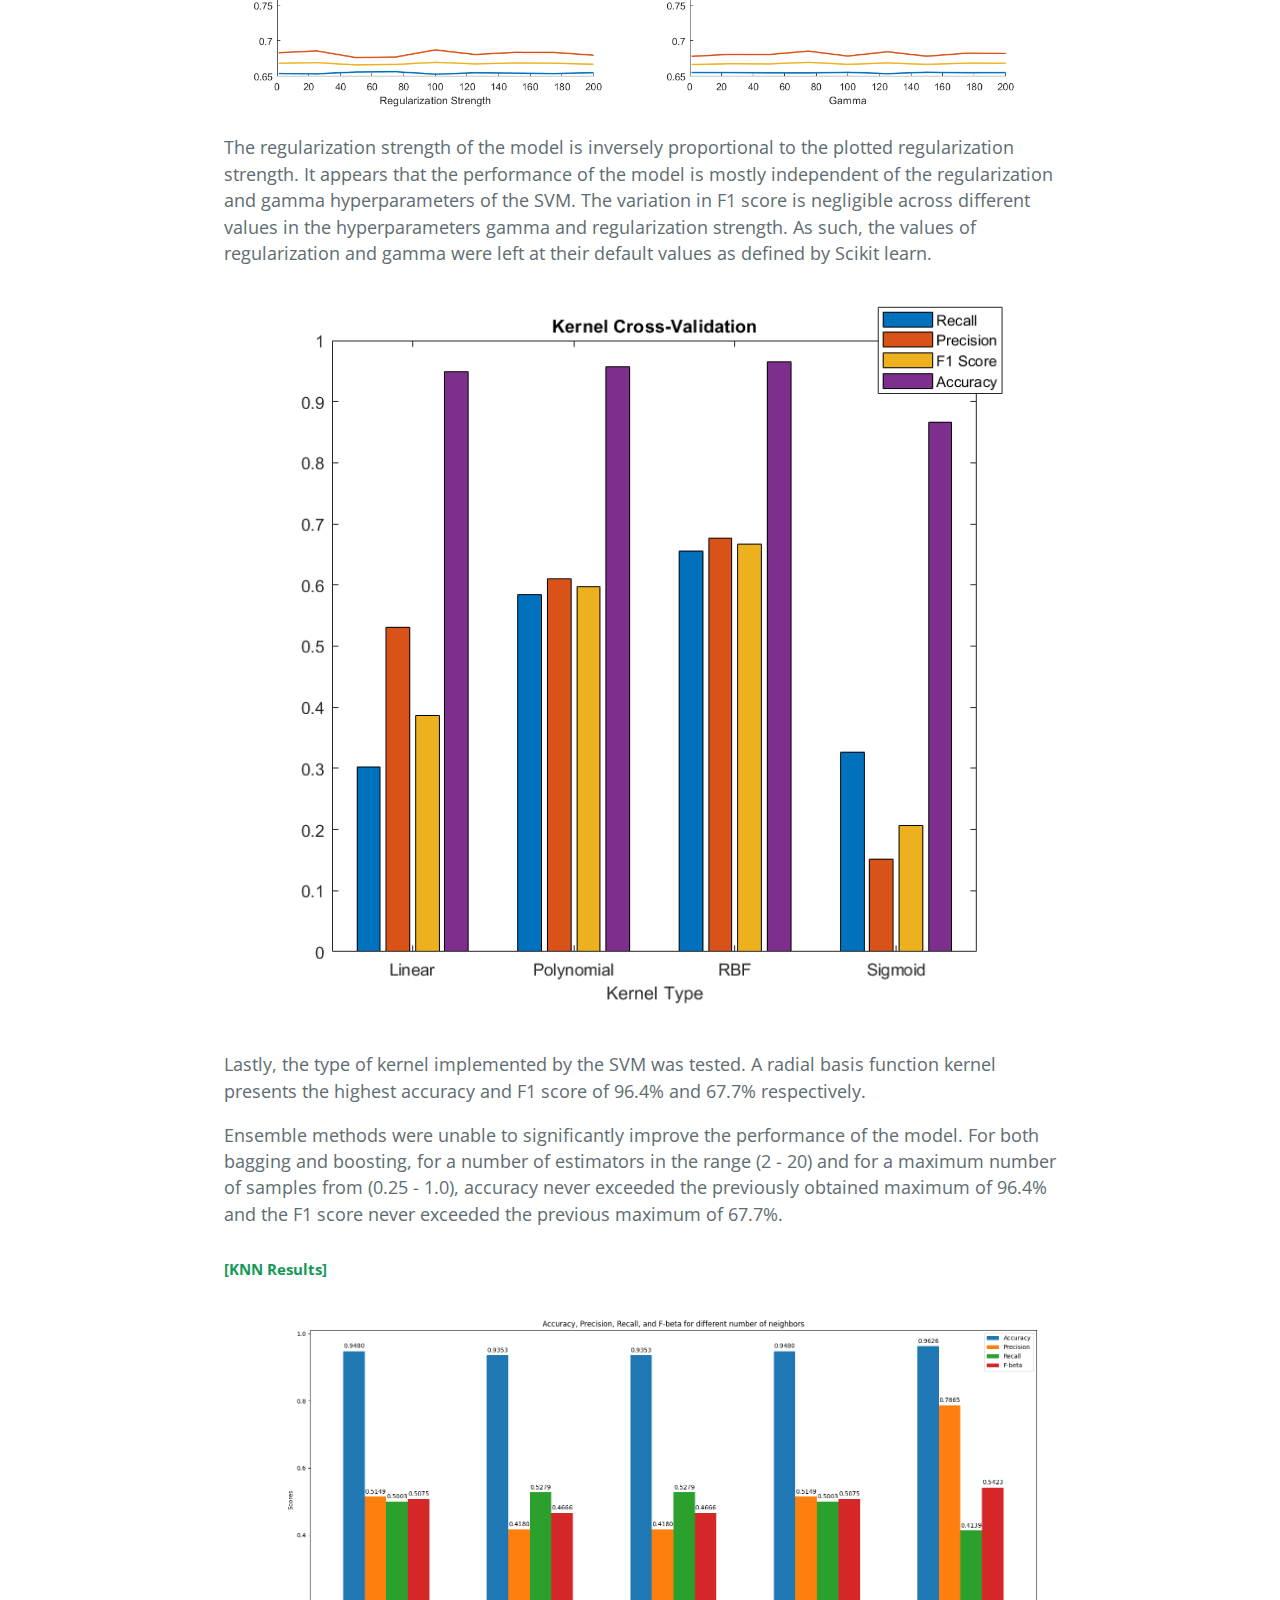
==== commit f8ba08ce: "Add files via upload" ====
--- a/index.html
+++ b/index.html
@@ -21,6 +21,11 @@
             <a href="proposal.html" class="btn">View proposal page</a>
         </section>
         <section class="page-header">
+            <h1 class="project-name">Midterm Page</h1>
+            <h2 class="project-tagline"></h2>
+            <a href="midterm.html" class="btn">View Midterm Report page</a>
+        </section>
+        <section class="page-header">
             <h1 class="project-name">Team Members</h1>
             <center>Jiawei Li - jli952 - <a href="mailto:jli952@gatech.edu" style="color: white">jli952@gatech.edu</a></center>
             <center>John Collins Hill - jhill326 - <a href="mailto:jhill326@gatech.edu" style="color: white">jhill326@gatech.edu</a></center>
@@ -31,34 +36,41 @@
 
         <section class="main-content">
             <h3>
-                <a id="introductionbackground" class="anchor" href="#introductionbackground" aria-hidden="true"><span aria-hidden="true" class="octicon octicon-link"></span></a>Introduction/Background
-            </h3>
-            <p>
-                COVID-19 has been the most pressing issue in current times across the globe. Due to the massive impact COVID-19 has had on our lives and the risk it poses to our health, medical professionals 
-                have worked tirelessly to obtain more information on the virus to make the world safer (Pascarella, 2020). We wish to contribute to this noble effort through our project.
-            </p>
-
-
-            <h3>
-                <a id="problem-definition" class="anchor" href="#problem-definition" aria-hidden="true"><span aria-hidden="true" class="octicon octicon-link"></span></a>Problem definition
-            </h3>
-            <p>
-                Because COVID-19 has varying symptoms and requires significant time from medical professionals to diagnose, we hope to enhance the accuracy and efficiency of COVID-19 diagnosis and reduce the 
-                time and error involved in diagnosing the virus. By developing two diagnostic models, trained on distinct datasets, this project hopes to evaluate the accuracy of machine learning-based diagnosis 
-                and further understanding the relative importance of various types of diagnostic data.
-            </p>
-
-
-            <h3>
-                <a id="dataCollection" class="anchor" href="#dataCollection" aria-hidden="true"><span aria-hidden="true" class="octicon octicon-link"></span></a>Data collection
+                <a id="introductionbackground" class="anchor" href="#introductionbackground" aria-hidden="true"><span aria-hidden="true" class="octicon octicon-link">
+                    Introduction/Background
+                </span></a>
+            </h3>
+            <p>
+                COVID-19 has been the most pressing issue in current times across the globe. Due to the massive impact COVID-19 has had on our lives and the risk it poses to our 
+                health, medical professionals have worked tirelessly to obtain more information on the virus to make the world safer (Pascarella, 2020). We wish to contribute to 
+                this noble effort through our project.
+            </p>
+
+
+            <h3>
+                <a id="problem-definition" class="anchor" href="#problem-definition" aria-hidden="true"><span aria-hidden="true" class="octicon octicon-link">
+                    Problem definition
+                </span></a>
+            </h3>
+            <p>
+                Because COVID-19 has varying symptoms and requires significant time from medical professionals to diagnose, we hope to enhance the accuracy and efficiency of COVID-19 
+                diagnosis and reduce the time and error involved in diagnosing the virus. By developing two diagnostic models, trained on distinct datasets, this project hopes to 
+                evaluate the accuracy of machine learning-based diagnosis and further understanding the relative importance of various types of diagnostic data.
+            </p>
+
+
+            <h3>
+                <a id="dataCollection" class="anchor" href="#dataCollection" aria-hidden="true"><span aria-hidden="true" class="octicon octicon-link">
+                    Data collection
+                </span></a>
             </h3>
             <h5>
                 <b>[Data Transforms for CNN]</b>            
             </h5>
             <p>
-                We used the COVID Chest X-ray Dataset linked at the end of this report to train a Convolutional Neural Network (CNN). This dataset was convenient because it is organized in a GitHub and is free 
-                to download. The dataset contains images of X-rays from people with COVID-19, people with a different respiratory illness, and people who are healthy. An example of each type of image is shown 
-                below:
+                We used the COVID Chest X-ray Dataset linked at the end of this report to train a Convolutional Neural Network (CNN). This dataset was convenient because it is 
+                organized in a GitHub and is free to download. The dataset contains images of X-rays from people with COVID-19, people with a different respiratory illness, and 
+                people who are healthy. An example of each type of image is shown below:
             </p>
                 <img src="images/covid_xray.jpeg" alt="covid xray" class="center">
                 <center>This X-ray is from a COVID positive individual</center>
@@ -69,53 +81,64 @@
                 <img src="images/healthy_xray.jpeg" alt="healthy xray" class="center">
                 <center>This X-ray is from a healthy individual</center>
             <p>
-                Another benefit of this dataset is that it is supported by the Python library “torchxrayvision”. “torchxrayvision” is a Python library that supports many different X-ray datasets and provides a 
-                data loader that works with Pytorch. Unfortunately, the X-ray images contained in this dataset are not of uniform size and shape. The input images for our CNN must all be the same size because 
-                our CNN incorporates fully connected layers that require fixed sized inputs. To solve this problem we transformed each image. Each image was resized to 224x224 pixels and had a center crop 
-                applied to it if it was not already square. Applying these image transforms to all of our data guaranteed that every image fed into our network was of valid size.
+                We also incorporated the pneumonia dataset linked at the bottom of this report. This pneumonia dataset was from a Kaggle challenge and provided many more examples 
+                of healthy individuals and individuals with pneumonia. This was extremely helpful as these types of images were underrepresented within our COVID dataset because 
+                it focuses primarily on COVID. One tremendous benefit from using these two datasets is that they are both supported by the Python library “torchxrayvision”. 
+                “torchxrayvision” is a Python library that supports many different X-ray datasets and provides a data loader that works with Pytorch. Unfortunately, the X-ray 
+                images contained across these two datasets are not of uniform size and shape. The input images for our CNN must all be the same size because our CNN incorporates 
+                fully connected layers that require fixed sized inputs. To solve this problem we transformed each image. Each image was resized to 224x224 pixels and had a center 
+                crop applied to it if it was not already square. Applying these image transforms to all of our data guaranteed that every image fed into our network was of valid size.
             </p>
             <h5>
                 <b>[Data Cleaning]</b>            
             </h5>
             <p>
-                A CSV file containing categorical symptoms (cough, fever, sore throat, shortness of breath, and headache), age, gender, and exposure data was found online. This dataset had three primary issues: 
-                categorical values were listed as strings instead of numbers, inconclusive COVID test results were listed, and many data points had one or more missing values for particular features. First, any 
-                data points indicating an inconclusive result were removed. Text values were then replaced by integer values by mapping values through a dictionary. Next, missing values were imputed by K-Nearest 
-                Neighbors. The value of a missing feature was imputed using the most common value of the 5 nearest neighbors. 
+                A CSV file containing categorical symptoms (cough, fever, sore throat, shortness of breath, and headache), age, gender, and exposure data was found online. This 
+                dataset had three primary issues: categorical values were listed as strings instead of numbers, inconclusive COVID test results were listed, and many data points had 
+                one or more missing values for particular features. First, any data points indicating an inconclusive result were removed. Text values were then replaced by integer 
+                values by mapping values through a dictionary. Next, missing values were imputed by K-Nearest Neighbors. The value of a missing feature was imputed using the most 
+                common value of the 5 nearest neighbors. 
             </p>
             <h5>
                 <b>[Logistic Regression with PCA]</b>
             </h>
             <p>
-                We ran Logistic regression with PCA on our <a href="Dataset/corona_data.csv" target="_blank">corona_data.csv</a>. This dataset uses binary labels. A label of 0 corresponds to a negative coronavirus test result and 1 corresponds to a positive 
-                coronavirus test result. There are 8 features in this dataset. Seven of the features are binary features and represent gender, cough, fever, sore throat, shortness of breath, headache, and 
-                whether a patient’s age is above or below 60. All six features only take on two values 0 for false, and 1 for true.  A 0 for the gender feature represents male and a 1 represents female. The 
-                final feature is the reason that the individual is being tested. This feature can take any one of three values. A 2 for this feature means the individual traveled abroad, a 1 means that this 
-                person had confirmed contact with an infected individual and a 0 means their reason for testing was other. More details in the result section.
+                We ran Logistic regression with PCA on our <a href="Dataset/corona_data.csv" target="_blank">corona_data.csv</a>. This dataset uses binary labels. A label of 0 
+                corresponds to a negative coronavirus test result and 1 corresponds to a positive coronavirus test result. There are 8 features in this dataset. Seven of the features 
+                are binary features and represent gender, cough, fever, sore throat, shortness of breath, headache, and whether a patient’s age is above or below 60. All six features 
+                only take on two values 0 for false, and 1 for true.  A 0 for the gender feature represents male and a 1 represents female. The final feature is the reason that the 
+                individual is being tested. This feature can take any one of three values. A 2 for this feature means the individual traveled abroad, a 1 means that this person had 
+                confirmed contact with an infected individual and a 0 means their reason for testing was other. More details in the result section.
             </p>
             <img src="images/table1.png" alt="corona_data samples" class="center">
             <center><a href="Dataset/corona_data.csv" target="_blank">corona_data.csv</a> data samples</center>
 
             <h3>
-                <a id="methods" class="anchor" href="#methods" aria-hidden="true"><span aria-hidden="true" class="octicon octicon-link"></span></a>Methods
+                <a id="methods" class="anchor" href="#methods" aria-hidden="true"><span aria-hidden="true" class="octicon octicon-link">
+                    Methods
+                </span></a>
             </h3>
             <h5><b>[CNN Methods]</b></h5>
             <p>
-                We implemented a CNN using Pytorch to be trained on a dataset containing images of chest X-rays as explained above in the Data Collection section. Our CNN contains several convolutional blocks 
-                that we train to extract features from our images. Inside of each convolutional block we have a convolution layer, a pooling layer, a ReLU nonlinearity and a batch normalization layer. After all 
-                of the convolutional blocks, we have a linear layer that produces the output of our network. Our CNN has only two outputs as we are training it to recognize two classes: COVID positive and COVID 
-                negative. Healthy individuals and individuals suffering from diseases other than COVID-19 all fall into the COVID negative class. When training our model we chose an 80/20 split for our data 
-                between training and testing and a batch size of 4. We use cross entropy loss as our network’s loss function. The cross entropy loss function implemented within Pytorch handles the softmax 
-                operation so that we can feed in our raw network output and class labels when calculating loss. During training, the optimizer that we use is stochastic gradient descent. We have landed on a 
-                learning rate of 0.003 and a momentum of 0.99. The training of our network was performed on a GPU instance of Google Colab. Utilizing a GPU instance and working with CUDA provided a large speed 
-                up to training.
+                We implemented a CNN using Pytorch that was trained on a dataset created by merging two existing datasets containing images of chest X-rays as explained above in 
+                the Data Collection section. Our CNN contains several convolutional blocks that we train to extract features from our images. Inside of each convolutional block we 
+                have a convolution layer, a pooling layer, a ReLU nonlinearity and a batch normalization layer. After all of the convolutional blocks, we have a linear layer that 
+                produces the output of our network. Our CNN has only two outputs as we are training it to recognize two classes: COVID positive and COVID negative. Healthy 
+                individuals and individuals suffering from diseases other than COVID-19 all fall into the COVID negative class. When training our model we chose an 80/20 split for 
+                our data between training and testing and a batch size of 4. Our network supports two loss functions for training. The first loss function supported by our network 
+                is Pytorch’s cross entropy loss. The cross entropy loss function implemented within Pytorch handles the softmax operation so that we can feed in our raw network 
+                output and class labels when calculating loss. Our network also supports class balanced focal loss. This is a loss function which was created to enable more effective 
+                training on unbalanced datasets. This loss function is not implemented within Pytorch. This meant that we had to implement it from scratch. We landed on a gamma of 1 
+                and a beta of 0.9999. These are hyperparameters specific to this loss function and they determine how heavily the loss function prioritizes underrepresented classes. 
+                During training, the optimizer that we use is stochastic gradient descent. We have landed on a learning rate of 0.003 and a momentum of 0.99. The training of our 
+                network was performed on a GPU instance of Google Colab. Utilizing a GPU instance and working with CUDA provided a large speed up to training.
             </p>
             <h5><b>[Logistic Regression with PCA]</b></h5>
             <p>
-                We ran Logistic regression with PCA on our <a href="Dataset/corona_data.csv" target="_blank">corona_data.csv</a>. The data used here is described in the earlier Data Collection section. Since 
-                the dataset labels are discrete (only 0 and 1), we chose to use classification, and logistic regression is a soft classification and it is easy to be implemented. To speed up the training 
-                process as the future data size will grow, we decided to use PCA before doing the logistic regression. Before running PCA we standardized the data since PCA yields a feature subspace that 
-                maximizes the variance along the axes.
+                We ran Logistic regression with PCA on our <a href="Dataset/corona_data.csv" target="_blank">corona_data.csv</a>. The data used here is described in the earlier Data 
+                Collection section. Since the dataset labels are discrete (only 0 and 1), we chose to use classification, and logistic regression is a soft classification and it is 
+                easy to be implemented. To speed up the training process as the future data size will grow, we decided to use PCA before doing the logistic regression. Before running 
+                PCA we standardized the data since PCA yields a feature subspace that maximizes the variance along the axes.
             </p>
             <img src="images/table2.png" alt="standardized data samples" class="center">
             <center>Standardized data samples with features visualization</center>
@@ -125,87 +148,115 @@
             <img src="images/table3.png" alt="feature-reduced data samples" class="center">
             <center>Feature-reduced data samples visualization</center>
             <p>
-                Then we trained on the updated feature-reduced data using logistic regression. To predict the new data(8 features), first, run the PCA fitted by training data to transform the data to 
-                6-feature-space data then predict on our trained model to get the result.
+                Then we trained on the updated feature-reduced data using logistic regression. To predict the new data(8 features), first, run the PCA fitted by training data to 
+                transform the data to 6-feature-space data then predict on our trained model to get the result.
             </p>
             <h5><b>[Lasso and Ridge Regression for Feature Selection Method]</b></h5>
             <p>
-                We ran lasso and ridge regression for feature selection on our cleaned corona_data.csv file. We first scaled the data set using a Min Max scaler in order to make the data more easily processed 
-                by the algorithms. Next, we split the data into 20% testing data and 80% training data.  After splitting our data we applied lasso regression for feature selection. After performing feature 
-                selection we trained on our data appropriately. Finally, we utilized a random forest classifier with 10,000 estimators and a random state of 0 to measure the accuracy of our data. After receiving 
-                the results for lasso regression, we also decided to run ridge regression on our cleaned corona_data.csv dataset. The data was scaled and split the same as it was for lasso regression. Then we 
-                applied ridge regression for feature selection and fit the data. Finally, we utilized another random forest classifier with the same parameters to measure the accuracy of our data.
+                We ran lasso and ridge regression for feature selection on our cleaned corona_data.csv file. We first scaled the data set using a Min Max scaler in order to make the 
+                data more easily processed by the algorithms. Next, we split the data into 20% testing data and 80% training data.  After splitting our data we applied lasso 
+                regression for feature selection. After performing feature selection we trained on our data appropriately. Finally, we utilized a random forest classifier with 
+                10,000 estimators and a random state of 0 to measure the accuracy of our data. After receiving the results for lasso regression, we also decided to run ridge 
+                regression on our cleaned corona_data.csv dataset. The data was scaled and split the same as it was for lasso regression. Then we applied ridge regression for 
+                feature selection and fit the data. Finally, we utilized another random forest classifier with the same parameters to measure the accuracy of our data.
             </p>
             <h5><b>[SVM Methods]</b></h5>
             <p>
-                We implemented a SVM in Scikit Learn to train on categorical symptom data to predict positive or negative COVID results. Prior to training the SVM, the size of the dataset was reduced by randomly 
-                undersampling the majority class (COVID negative). This was done for two reasons. Due to the kernel chosen for the SVM, the fitting time scaled quadratically (or more) with the number of 
-                datapoints, so training on the entire dataset was impractical. In addition, undersampling the majority class helped reduce the imbalance in data, improving the performance of the SVM. Note that 
-                undersampling was done on only the training data; testing data was left unaltered to capture the model’s true performance on data.
-            </p>
-            <p>
-                Next, hyperparameters were tuned with 10 fold cross-validation. Hyperparameters tuned include: the ratio of negative test cases retained when undersampling data, the regularization constant, and 
-                gamma, and the kernel. For each set of hyperparameters, the confusion matrix and associated performance metrics of precision, recall, F1 score, and accuracy were calculated. The value that 
-                maximized the F1 score was chosen for each hyperparameter.
+                We implemented a SVM in Scikit Learn to train on categorical symptom data to predict positive or negative COVID results. Prior to training the SVM, the size of the 
+                dataset was reduced by randomly undersampling the majority class (COVID negative). This was done for two reasons. Due to the kernel chosen for the SVM, the fitting 
+                time scaled quadratically (or more) with the number of datapoints, so training on the entire dataset was impractical. In addition, undersampling the majority class 
+                helped reduce the imbalance in data, improving the performance of the SVM. Note that undersampling was done on only the training data; testing data was left 
+                unaltered to capture the model’s true performance on data.
+            </p>
+            <p>
+                Next, hyperparameters were tuned with 10 fold cross-validation. Hyperparameters tuned include: the ratio of negative test cases retained when undersampling data, 
+                the regularization constant, and gamma, and the kernel. For each set of hyperparameters, the confusion matrix and associated performance metrics of precision, 
+                recall, F1 score, and accuracy were calculated. The value that maximized the F1 score was chosen for each hyperparameter.
             </p> 
+            <p>
+                Lastly, in an effort to further improve the performance of the model, ensemble learning methods were attempted with multiple SVM models. Bagging and boosting with 
+                SVMs were performed, and a hyperparameter sweep over the number of estimators and the maximum number of samples was performed. Ensemble methods were also 
+                implemented through Scikit Learn, and boosting in particular utilized the Adaboost algorithm. 
+            </p>
             <h5><b>[KNN Methods]</b></h5>
             <p>
-                We built a simple K-Nearest Neighbors model using Scikit Learn to classify the positive COVID-19 cases with two features (symptom score and contact status with others) from corona_data.csv after 
-                cleaning, which is described in the earlier section. Since there was a difficulty in building the model with little variations of the values in the data, the feature symptom score used to train 
-                this model was created by combining features in the original data.
-            </p>
-            <p>
-                For instance, the symptom score is a summation of all symptoms (cough, fever, sore_throat, shortness_of_breath, head_ache) for each patient where having a symptom counts 1 point for the symptom. 
-                Another feature for the data is the contact status of a patient with others, and the values for this feature were turned into digits from strings (Other ->  0, Contact with confirmed -> 1, 
-                Abroad -> 2) during data cleaning.
-            </p>
-
-            <h3>
-                <a id="results" class="anchor" href="#results" aria-hidden="true"><span aria-hidden="true" class="octicon octicon-link"></span></a>Results
+                We built a simple K-Nearest Neighbors model using Scikit Learn to classify the positive COVID-19 cases with two variables (symptom score and contact status with 
+                others). The data was drawn from corona_data.csv after cleaning, which is described in the earlier section. Since there was a difficulty in building the model with 
+                little variations of the values in the data, the feature symptom score used to train this model was created by combining values for each feature in the original data. 
+            </p>
+            <p>
+                For instance, the symptom score is a summation of all symptoms (cough, fever, sore_throat, shortness_of_breath, head_ache) for each patient where having a symptom 
+                counts 1 point for the symptom. Another feature for the data is the contact status of a patient with others, and the values for this feature were turned into digits 
+                from strings (Other ->  0, Contact with confirmed -> 1, Abroad -> 2) during data cleaning.
+            </p>
+            <p>
+                Also, the hyper-parameter k, or the number of nearest neighbors used to train the model, was optimized using 10-fold cross-validation with Scikit Learn’s 
+                cross-validation score. The scores were evaluated from KNN models with odd numbers of k that range from 11 - 50. The optimal value of the k was chosen from the 
+                model with the least error value.
+            </p>
+
+            <h3>
+                <a id="results" class="anchor" href="#results" aria-hidden="true"><span aria-hidden="true" class="octicon octicon-link">
+                    Results
+                </span></a>
             </h3>
             <h5><b>[CNN Results]</b></h5>
-            <img src="images/loss_acc_curves.PNG" alt="Loss and Accuracy Curves for CNN" class="center">
-            <center>Loss and Accuracy Curves for CNN</center>
-            <p>
-                The figure shown above includes the loss and accuracy curves for our CNN trained over 100 epochs. While the validation accuracy and loss initially follow the training accuracy and loss, we see 
-                them begin to diverge around the 37th epoch. While this could be seen as evidence for over fitting, this does not seem to be the case. The model’s highest validation accuracy of ~76% was actually 
-                achieved during the 99th epoch. This shows that the model was still learning generalizable features deep into training. The model’s highest training accuracy was ~97%. 
-            </p>
-            <p>
-                Another interesting feature of our results is that around the 37th epoch when training and validation accuracy and loss begin to diverge we see a steep drop in accuracy and a spike in loss for 
-                both training and validation. We are unsure of what exactly is causing this phenomenon but one hypothesis is that this is an example of “double descent” (Nakkiran, et al.). Double descent occurs 
-                when the effective model complexity (EMC) is approximately equal to the number of training examples. Increasing training time, increases EMC. This results in a loss curve which decreases at 
-                first, sharply increases as EMC approaches the number of training examples, and then decreases again as EMC increases beyond the number of training examples.
+            <img src="images/loss_acc_curves.PNG" alt="Cross Entropy Loss and Accuracy Curves for CNN" class="center">
+            <center>Cross Entropy Loss and Accuracy Curves for CNN</center>
+            <p>
+                The figure shown above includes the loss and accuracy curves for our CNN trained on the small COVID dataset using cross entropy loss for 100 epochs. While the 
+                validation accuracy and loss initially follow the training accuracy and loss, we see them begin to diverge around the 37th epoch. While this could be seen as 
+                evidence for over fitting, this does not seem to be the case. The model’s highest validation accuracy of ~76% was actually achieved during the 99th epoch. This 
+                shows that the model was still learning generalizable features deep into training. The model’s highest training accuracy was ~97%. 
+            </p>
+            <p>
+                Another interesting feature of our results is that around the 37th epoch when training and validation accuracy and loss begin to diverge we see a steep drop in 
+                accuracy and a spike in loss for both training and validation. We are unsure of what exactly is causing this phenomenon but one hypothesis is that this is an 
+                example of “double descent” (Nakkiran, et al.). Double descent occurs when the effective model complexity (EMC) is approximately equal to the number of training 
+                examples. Increasing training time, increases EMC. This results in a loss curve which decreases at first, sharply increases as EMC approaches the number of training 
+                examples, and then decreases again as EMC increases beyond the number of training examples.
+            </p>
+            <img src="images/focal_loss_and_acc_curves.JPG" alt="Class Balanced Focal Loss and Accuracy Curves" class="center">
+            <center>Class Balanced Focal Loss and Accuracy Curves</center>
+            <p>
+                This figure shown above visualizes the loss and accuracy curves for our CNN trained on the combined COVID and pneumonia datasets using class balanced focal loss 
+                for 100 epochs. The network achieves a highest validation accuracy of ~84% in the 40th epoch. This is an 8% increase over our previous model’s highest validation 
+                accuracy of ~76%. This model actually achieved its highest training accuracy of ~97% in the 60th epoch. This is comparable to our previous model. Unlike our 
+                previous model, this model did not show continuous improvement throughout training. The highest validation accuracy occurred during the 40th epoch while the highest 
+                training accuracy occurred much later. After the model reached its highest training accuracy, the model’s training accuracies remained high throughout the rest of 
+                training. This was not true for validation accuracy. Following the high of ~84% we see accuracy decrease and remain at ~70% for the remainder of training. This seems 
+                to be a sign of overfitting and is different from the “double descent” phenomenon we observed with our previous network.
             </p>
             <h5><b>[Logistic Regression with PCA]</b></h5>
             <p>
-                We compare the accuracy of running logistic regression with PCA and to the accuracy score for running logistic regression without PCA. The results are similar for both. This is a positive result 
-                as it shows that PCA does not negatively impact our accuracy while speeding up our training process.
+                We compare the accuracy of running logistic regression with PCA and to the accuracy score for running logistic regression without PCA. The results are similar for 
+                both. This is a positive result as it shows that PCA does not negatively impact our accuracy while speeding up our training process.
             </p>
             <img src="images/RG_result.png" alt="comparison" class="center">
             <center>Comparing scores between logistic regression with/without PCA</center>
             <p>
-                From our accuracy results we conclude that logistic regression with PCA is a valid approach to predicting diagnosis with this time of binary feature data since the accuracy is about 95%. 
+                From our accuracy results we conclude that logistic regression with PCA is a valid approach to predicting diagnosis with this time of binary feature data since the 
+                accuracy is about 95%. 
             </p>
             <h5><b>[Lasso and Ridge Regression for Feature Selection Results]</b></h5>
             <p>
-                All 8 features from our binary feature dataset(<a href="Dataset/corona_data.csv" target="_blank">corona_data.csv</a>) were selected using lasso regression meaning none of the features had 
-                coefficients that shrank to zero after applying the algorithm. 
+                All 8 features from our binary feature dataset(<a href="Dataset/corona_data.csv" target="_blank">corona_data.csv</a>) were selected using lasso regression meaning 
+                none of the features had coefficients that shrank to zero after applying the algorithm. 
             </p>
             <img src="images/result1.png" alt="result1" class="center">
             <p>
-                The accuracy result was higher after applying lasso regression than with logistic regression alone. However, the F1, precision, and recall scores were significantly lower, so our previous data 
-                is most likely more valuable.
+                The accuracy result was higher after applying lasso regression than with logistic regression alone. However, the F1, precision, and recall scores were significantly 
+                lower, so our previous data is most likely more valuable.
             </p>
             <img src="images/result2.png" alt="result2" class="center">
             <p>
-                Since lasso regression was ineffective in reducing the number of features for our data, we decided to also apply ridge regression to our dataset for feature selection. Only 3 features of our 
-                dataset were selected using ridge regression. The features that were selected were sore_throat, shortness_of_breath, and head_ache.
+                Since lasso regression was ineffective in reducing the number of features for our data, we decided to also apply ridge regression to our dataset for feature 
+                selection. Only 3 features of our dataset were selected using ridge regression. The features that were selected were sore_throat, shortness_of_breath, and head_ache.
             </p>
             <img src="images/result3.png" alt="result3" class="center">
             <p>
-                The accuracy is about the same as our logistic regression results, however, F1 score, precision score, and recall are all significantly lower so we believe our logistic regression using PCA for 
-                feature selection data to be more accurate.
+                The accuracy is about the same as our logistic regression results, however, F1 score, precision score, and recall are all significantly lower so we believe our 
+                logistic regression using PCA for feature selection data to be more accurate.
             </p>
             <img src="images/result4.png" alt="result4" class="center">
             <br>
@@ -216,60 +267,146 @@
             </p>
             <img src="images/Undersampling_CV.png" alt="Undersampling_CV" class="center">
             <p>
-                The undersampling ratio is defined as the ratio of negative cases to positive cases left in the training data set after undersampling is performed. As shown above, accuracy is high at 96.4% when 
-                the undersampling ratio is 5. However, due to the unbalanced nature of the dataset, the recall and precision of the model is significantly lower. Therefore, the undersampling ratio of 5, which 
-                maximized the F1 score while maintaining a manageably small dataset, was chosen. This ratio was used for the remainder of the cross-validation.
+                The undersampling ratio is defined as the ratio of negative cases to positive cases left in the training data set after undersampling is performed. As shown above, 
+                accuracy is high at 96.4% when the undersampling ratio is 5. However, due to the unbalanced nature of the dataset, the recall and precision of the model is 
+                significantly lower. Therefore, the undersampling ratio of 5, which maximized the F1 score while maintaining a manageably small dataset, was chosen. This ratio was 
+                used for the remainder of the cross-validation.
             </p>
             <img src="images/Regularization_CV.png" alt="Regularization_CV" width="49%" style="display: inline-block">
             <img src="images/Gamma_CV.png" alt="Gamma_CV" width="49%" style="display: inline-block">
             <p>
-                The regularization strength of the model is inversely proportional to the plotted regularization strength. It appears that the performance of the model is mostly independent of the regularization 
-                and gamma hyperparameters of the SVM. The variation in F1 score is negligible across different values in the hyperparameters gamma and regularization strength. As such, the values of 
-                regularization and gamma were left at their default values as defined by Scikit learn. 
+                The regularization strength of the model is inversely proportional to the plotted regularization strength. It appears that the performance of the model is mostly 
+                independent of the regularization and gamma hyperparameters of the SVM. The variation in F1 score is negligible across different values in the hyperparameters gamma 
+                and regularization strength. As such, the values of regularization and gamma were left at their default values as defined by Scikit learn. 
             </p>
             <img src="images/Kernel_CV.png" alt="Kernel_CV" class="center">
             <p>
                 Lastly, the type of kernel implemented by the SVM was tested. A radial basis function kernel presents the highest accuracy and F1 score of 96.4% and 67.7% respectively.
+            </p>
+            <p>
+                Ensemble methods were unable to significantly improve the performance of the model. For both bagging and boosting, for a number of estimators in the range (2 - 20) 
+                and for a maximum number of samples from (0.25 - 1.0), accuracy never exceeded the previously obtained maximum of 96.4% and the F1 score never exceeded the previous 
+                maximum of 67.7%.
             </p>
             <h5><b>[KNN Results]</b></h5>
             <img src="images/knn_bar_graph.png" alt="knn_bar_graph" class="center">
             <p>
-                The graph above shows accuracy, precision, recall, and F-Beta scores for KNN with different numbers of nearest neighbors. Even though the accuracy was high with the value generally around 
-                0.93 - 0.96,  the precision, recall, and F-beta score (a weighted harmonic mean of the precision and recall) were not as high as the accuracy. However, when the number of nearest neighbors 
-                increased to 11, it showed that the accuracy and precision of the model improved, but other scores remained low. Overall, the KNN model yielded good accuracy, but its precision, recall, and 
-                F-beta score were not high enough that it cannot be concluded that the model is doing well at classifying positive COVID-19 cases. To improve scores in precision, recall, and F-beta, the model 
-                may need to be trained with different features from the data, and we need to optimize the number of nearest neighbors used in the model to yield better scores overall.
-            </p>
-
-            <h3>
-                <a id="discussion" class="anchor" href="#discussion" aria-hidden="true"><span aria-hidden="true" class="octicon octicon-link"></span></a>Discussion
+                The graph above shows accuracy, precision, recall, and F-Beta scores for KNN with different numbers of nearest neighbors. Even though the accuracy was high with the 
+                value generally around 0.93 - 0.96,  the precision, recall, and F-beta score (a weighted harmonic mean of the precision and recall) were not as high as the accuracy. 
+                However, when the number of nearest neighbors was increased to 11, it showed that the accuracy and precision of the model improved, but other scores remained low.
+            </p>
+            <p>
+                Because the accuracy, precision, recall, and F-Beta scores varied with different values of k, the optimization of k was conducted with 10-fold cross-validation. 
+                After the cross-validation scores were computed, the mean squared errors for different k’s were computed. As the graph below shows, when k = 43, the MSE was 
+                minimized, so the optimal value of k is 43.
+            </p>
+            <img src="images/k_optimization.png" alt="Class Balanced Focal Loss and Accuracy Curves" class="center">
+            <br>
+            <p>
+                After the optimization of k, the KNN model was trained with k = 43 neighbors, and the result is as follow:
+            </p>
+            <img src="images/knn_score.jpg" alt="Class Balanced Focal Loss and Accuracy Curves" class="center">
+            <br>
+            <p>
+                The KNN model with k = 43 yielded generally higher scores in accuracy, precision, recall, and F-beta than the models with k = 3, 5, 7, 11. Therefore, it can be said 
+                that the optimization of the k had an impact on the improvement of the KNN model’s performance.
+            </p>
+
+            <h3>
+                <a id="discussion" class="anchor" href="#discussion" aria-hidden="true"><span aria-hidden="true" class="octicon octicon-link">
+                    Discussion
+                </span></a>
             </h3>
             <h5><b>[CNN Discussion]</b></h5>
             <p>
-                We have several avenues to explore as we improve our CNN model. We believe that the primary limiting factor is a reduced access to data. One way to improve this situation is to incorporate 
-                another dataset, such as a large pneumonia dataset with our COVID-19 chest X-ray dataset. The addition of these chest X-rays would provide many more training examples for the COVID negative 
-                class. By training on more examples, we hope to improve generalization and increase testing accuracy. Of the available datasets, far more contain images of X-rays belonging to healthy individuals 
-                and individuals diagnosed with pneumonia or other respiratory illnesses than contain images of X-rays of COVID-19 patients. As we incorporate more negative examples, we expect to be required to 
-                change our loss function. As our classes become imbalanced we will switch our loss function from cross entropy loss to class balanced focal loss. This will help balance training across the 
-                positive and negative classes. Additionally, we can utilize data augmentation to synthetically increase the number of examples we have for the COVID positive class. We hope that by implementing 
-                these methods we will be able to increase the testing accuracy of our CNN.
+                After implementing and training our first model we knew we had several avenues to explore as we worked to improve our CNN. We hypothesized that the primary limiting 
+                factor for our model was a reduced access to data. Our plan to improve this situation was to incorporate another dataset into our training data. We did not have 
+                access to another dataset with COVID chest X-rays; however, there are many publicly available datasets that contain examples of chest X-rays from the COVID negative 
+                class. We decided to incorporate a large pneumonia dataset that was released as part of a Kaggle challenge. The addition of these training examples provided us with 
+                ~15000 X-rays belonging to the COVID negative class. Our COVID dataset had ~500 chest X-rays from COVID positive patients. This new data created a huge class 
+                imbalance between the COVID positive and COVID negative classes. We knew that it was necessary to adapt our training regime to the new class imbalance. We decided 
+                to change our loss function. As our classes became imbalanced we switched our loss function from cross entropy loss to class balanced focal loss. Class balanced 
+                focal loss balances gradient updates during training across imbalanced classes. After the addition of new data and incorporation of the new loss function we saw an 
+                ~8% increase to validation accuracy. This is a phenomenal accuracy improvement. If this model was applied for clinical use, an 8% accuracy improvement would mean 
+                2.5 million more correct diagnoses compared to our original model in the United States alone.
+            </p>
+            <h5><b>[Logistic Regression with PCA]</b></h5>
+            <p>
+                The performance of logistic regression with PCA is pretty good. Accuracy, F1 score, precision score, and recall score are all around 0.95, as we test the model using 
+                the test data we split originally from the data on <a href="Dataset/corona_data.csv" target="_blank">corona_data.csv</a>. So far there is no further improvement on 
+                the model but we discuss this may be a good model to choose to fit our problem.
+            </p>
+            <h5><b>[Feature selection using lasso and ridge regression Discussion]</b></h5>
+            <p>
+                Though the accuracy scores for both of the data sets after using feature selection using lasso and ridge regression were high, the F1 scores, precision scores, and 
+                recall scores were all significantly lower than our scores when we utilized logistic regression with PCA. After implementing feature selection using ridge regression 
+                on our data set, the features selected were sore_throat, shortness_of_breath, and head_ache. The majority of the data for these features were all values of 0 which 
+                most likely influenced the feature selection to target these features. Because the values did not vary significantly, we decided that feature selection using ridge 
+                regression may have favored features that did not provide valuable information.
             </p>
             <h5><b>[SVM Discussion]</b></h5>
             <p>
-                The performance of the SVM is mediocre. While the accuracy is relatively high, the precision and recall scores are significantly lower due to the unbalanced nature of the dataset. It is also 
-                notable that precision and recall are inversely related; increasing recall is at the expense of precision, and vice versa. This implies that we can tune the performance of the model to specific 
-                goals. If false negatives are to be avoided, then the data can be undersampled, such that the recall is high. This is at the expense of a lower precision, meaning that more false positives will 
-                occur. For the purposes of COVID diagnosis, it may be preferable to reduce false negatives to ensure that people do not unknowingly spread the disease, even if more healthy individuals are 
-                diagnosed as ill. 
-            </p>
-            <p>
-                Further steps to improve the performance of an SVM model primarily revolve around addressing the ability to classify severely unbalanced classes. Indeed, relative to all other hyperparameters, 
-                artificially adjusting the ratio of positive to negative cases in the training data had the largest effect on the model’s performance. 
-            </p>
-            <p>
-                However, it is also possible that due to the small domain of each categorical feature (all but one feature were binary, and one was ternary) that the data is inherently inseparable by a 
-                hyper-plane or hyper-surface. If further adjustments fail to improve the precision and recall of the SVM, it can be concluded that a hard classifier such as an SVM is unsuitable for our data, 
-                and a soft classifier such as a logistic regression would be more suitable. 
+                The performance of the SVM is mediocre. While the accuracy is relatively high, the precision and recall scores are significantly lower due to the unbalanced nature 
+                of the dataset. It is also notable that precision and recall are inversely related; increasing recall is at the expense of precision, and vice versa. This implies 
+                that we can tune the performance of the model to specific goals. If false negatives are to be avoided, then the data can be undersampled, such that the recall is 
+                high. This is at the expense of a lower precision, meaning that more false positives will occur. For the purposes of COVID diagnosis, it may be preferable to reduce 
+                false negatives to ensure that people do not unknowingly spread the disease, even if more healthy individuals are diagnosed as ill. 
+            </p>
+            <p>
+                Further steps to improve the performance of an SVM model then revolved around addressing the ability to classify severely unbalanced classes. Indeed, relative to all 
+                other hyperparameters, artificially adjusting the ratio of positive to negative cases in the training data had the largest effect on the model’s performance. 
+            </p>
+            <p>
+                Ensemble learning was unable to improve the accuracy of the model. In addition, any further hyperparameters tuned were unable to improve the performance of the SVM. 
+                We attribute this to the fact that due to the small domain of each categorical feature (all but one feature were binary, and one was ternary) that the data is 
+                inherently inseparable by a hyper-plane or hyper-surface. Indeed, examining the dataset, there are multiple data points which share the exact same attributes, and 
+                yet have different class labels. We conclude that a hard classifier such as an SVM is unsuitable for our data, and a soft classifier such as a logistic regression 
+                would be more suitable. 
+            </p>
+            <h5><b>[KNN Discussion]</b></h5>
+            <p>
+                As mentioned earlier, the lack of variation in the values of the data made a challenge in selecting which features to use to train the data. Also, it was difficult 
+                to find a method to improve the performance of the KNN because there were no clear methods that guarantee the improvement of the performance of KNN. It is reasonable 
+                to conclude that other prediction/classification models could perform better in the prediction of positive COVID-19 cases than the KNN model with the given data.
+            </p>
+
+            <h3>
+                <a id="conclusion" class="anchor" href="#conclusion" aria-hidden="true"><span aria-hidden="true" class="octicon octicon-link">
+                    Conclusions
+                </span></a>
+            </h3>
+            <h5><b>[CNN Discussion]</b></h5>
+            <p>
+                By merging datasets and adapting our training regime to a new loss function we developed a CNN with an accuracy of ~84%. This accuracy is still significantly below 
+                the >97% accuracy of human professionals, but it could still be high enough to act as a preliminary classifier that prioritizes patients based on likelihood of a 
+                positive COVID diagnosis. Prioritizing patients would have a large impact on the healthcare response to COVID and allow doctors and other medical professionals to 
+                more efficiently allocate their time. Another useful application of this model in a clinical setting could be as a diagnostic confirmation. A human diagnostician 
+                could use this model to confirm their own diagnoses and increase accuracy as well as their confidence.
+            </p>
+            <h5><b>[Logistic Regression with PCA]</b></h5>
+            <p>
+                After Comparing the performance of logistic regression with PCA(0.85 variance retained) and logistic regression without PCA, we get that not only does PCA not 
+                impact the accuracy, but also PCA speeds up the training process of logistic regression. We conclude performing PCA before Logistic regression is better. As we 
+                compare this model to other models we tried, this may be the best one to use.
+            </p>
+            <h5><b>[Feature selection using lasso and ridge regression Conclusion]</b></h5>
+            <p>
+                Our accuracy score for feature selection after using both lasso and ridge regression were high, however the other scores such as F1, precision, and recall were low 
+                compared to those scores that we calculated using Logistic Regression with PCA. Performing feature selection with lasso and ridge regression gave us good scores and 
+                was one of the most promising methods to refine our data set. However, our scores with Logistic Regression with PCA were higher and more consistent therefore, we 
+                decided that logistic regression with PCA was a better method to analyze our data.
+            </p>
+            <h5><b>[SVM Conclusion]</b></h5>
+            <p>
+                We were able to train a SVM classifier on categorical symptom data to achieve a 96% accuracy on predicting COVID. Despite the high accuracy however, the precision 
+                and recall scores were much lower at around 67%. Due to the inseparability of the data, and the failure of multiple methods to improve the performance of these 
+                thresholds, we conclude that this is the upper bound of the SVM’s performance on this particular dataset. Soft-classification methods should be instead used to 
+                achieve better results. 
+            </p>
+            <h5><b>[KNN Conclusion]</b></h5>
+            <p>
+                Even though the KNN model yielded better accuracy, precision, recall, and F-beta after the optimization of the hyperparameter, the precision, recall, and F-beta 
+                scores were not significantly high enough that it can be concluded that the model is not doing well at classifying positive COVID-19 cases. 
             </p>
 
             <h3>
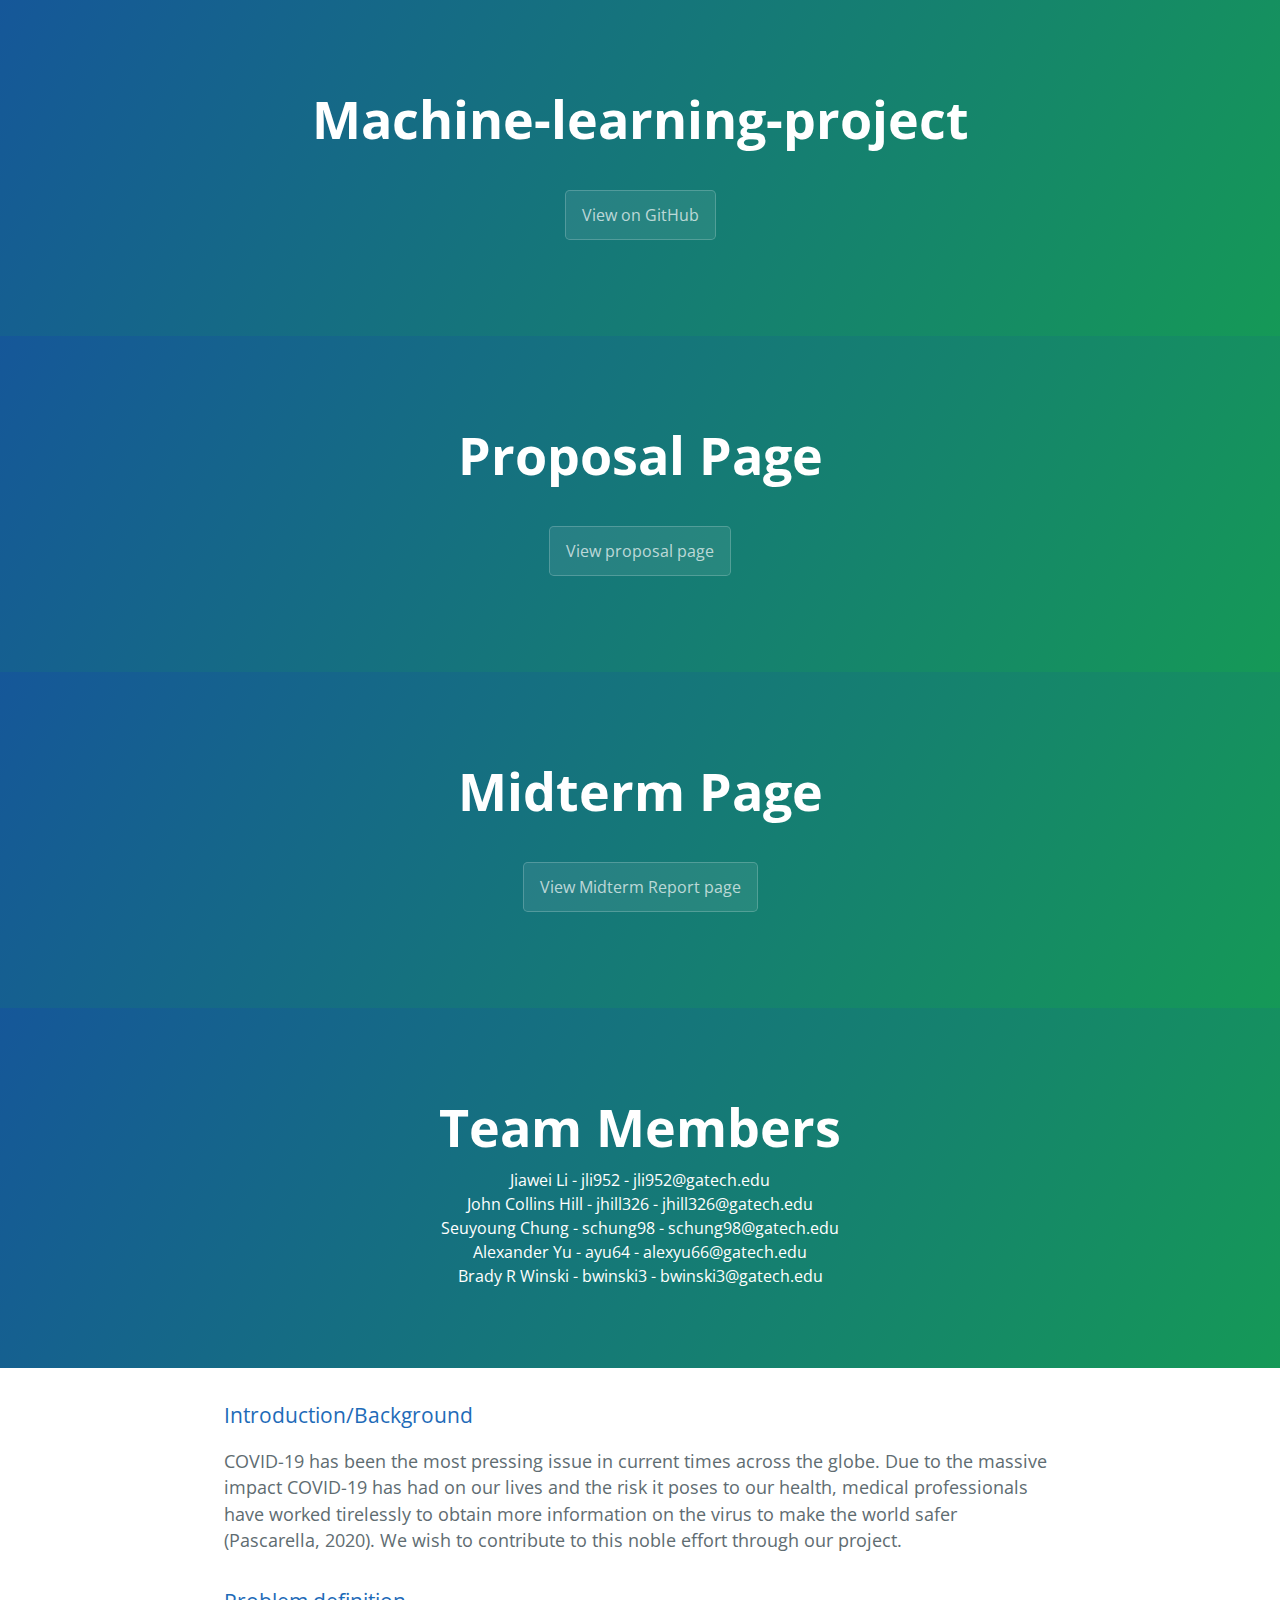
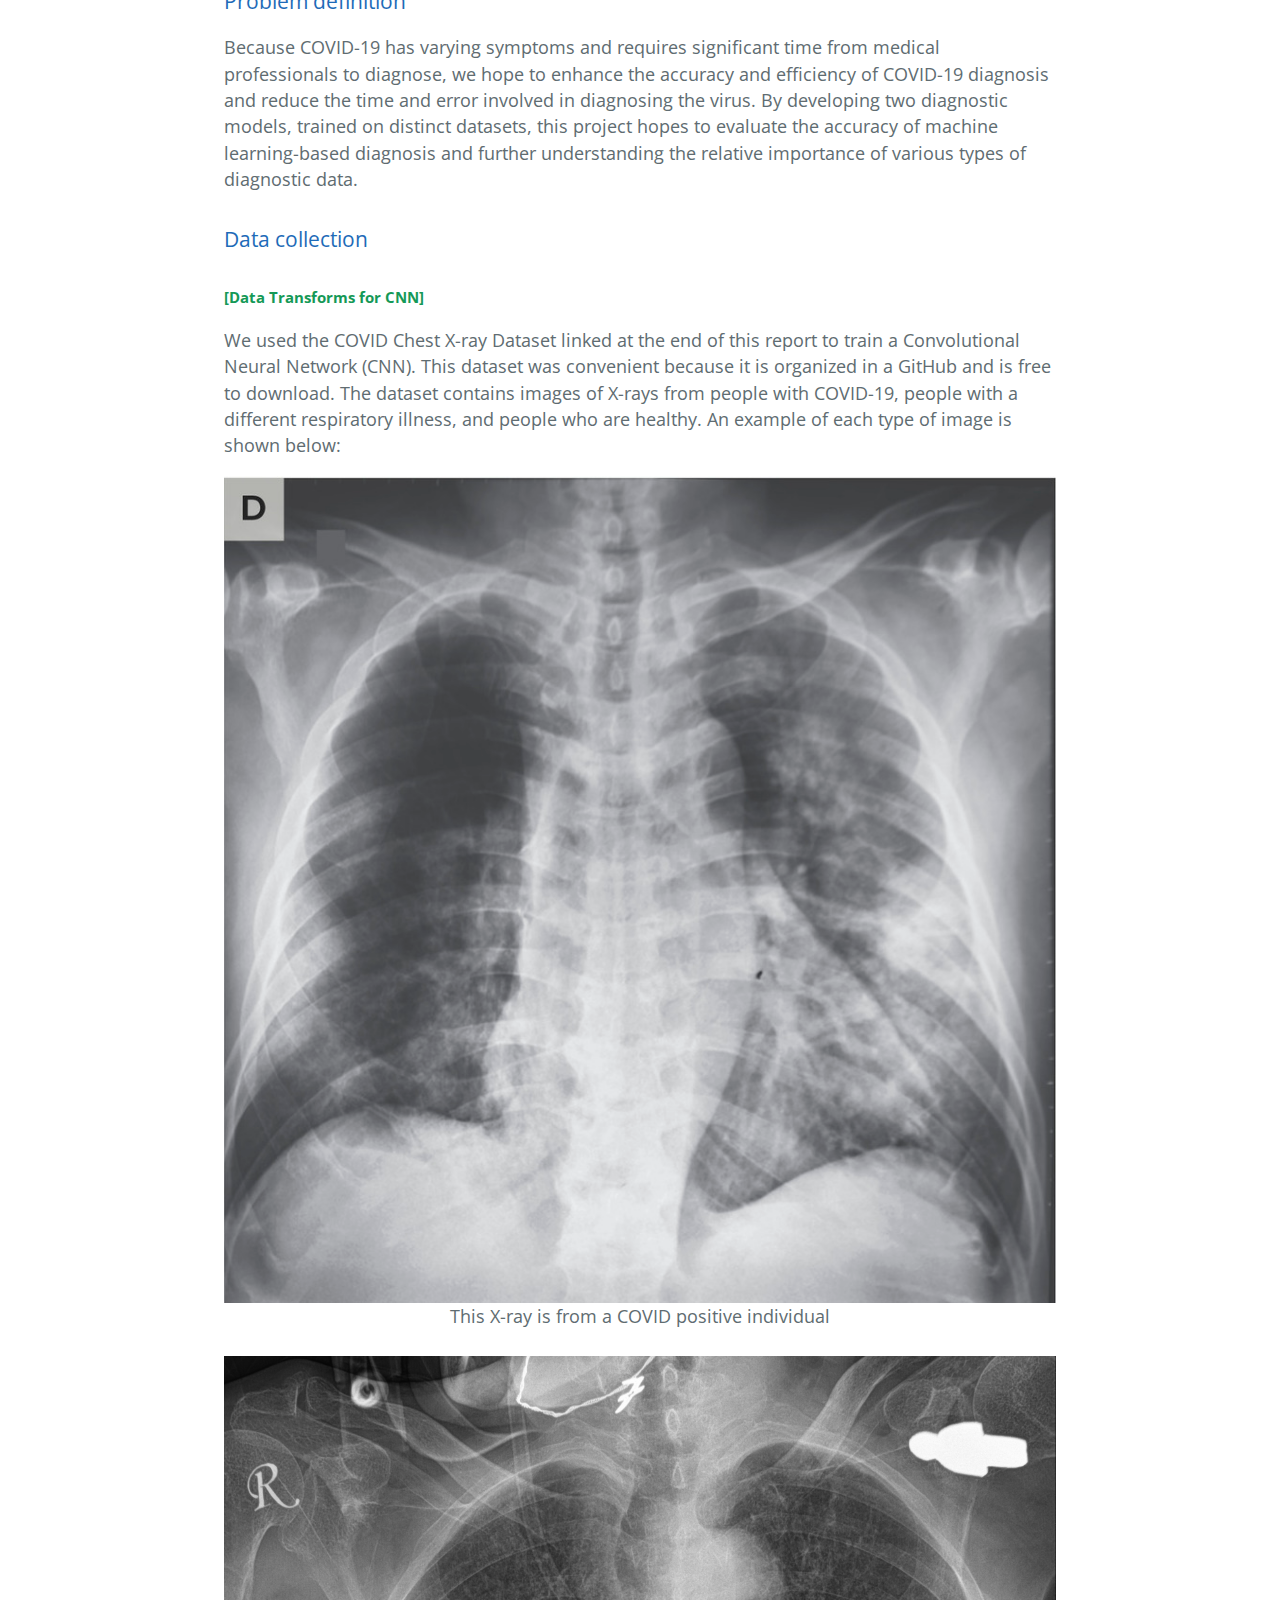
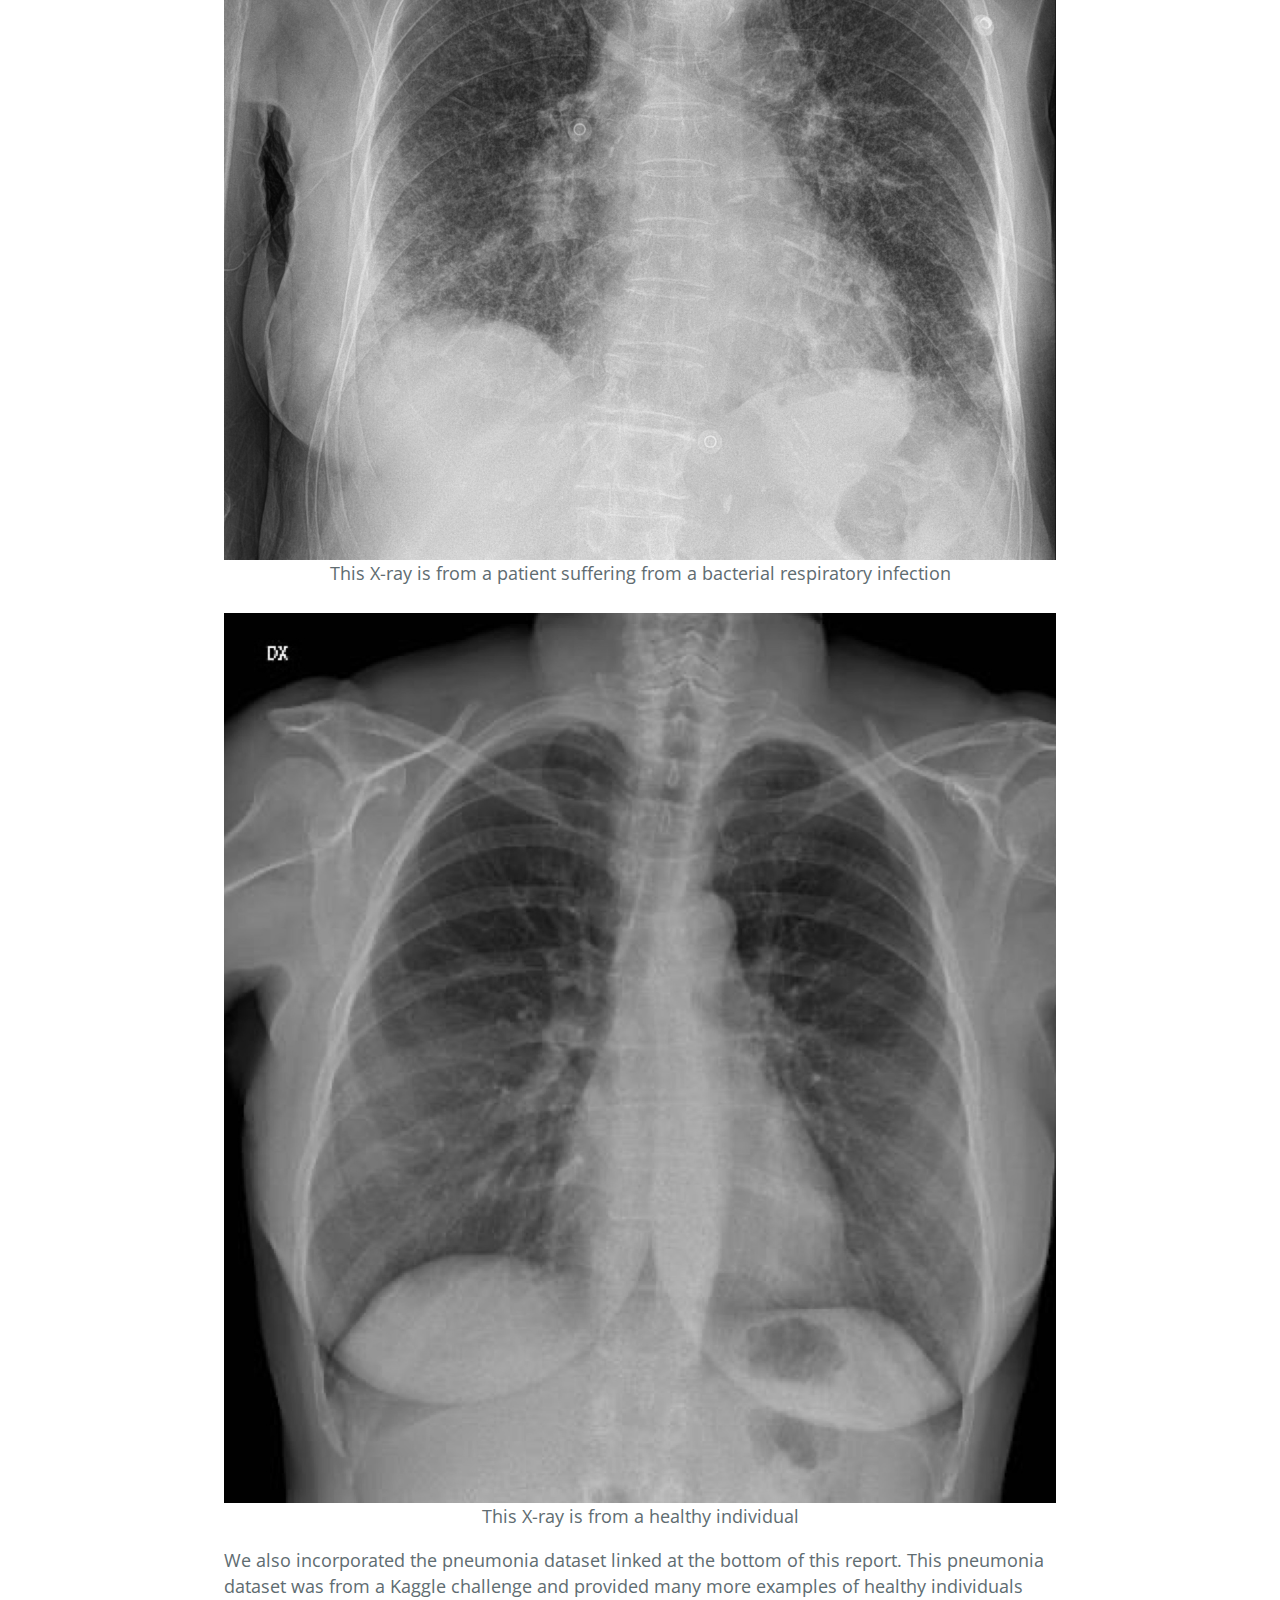
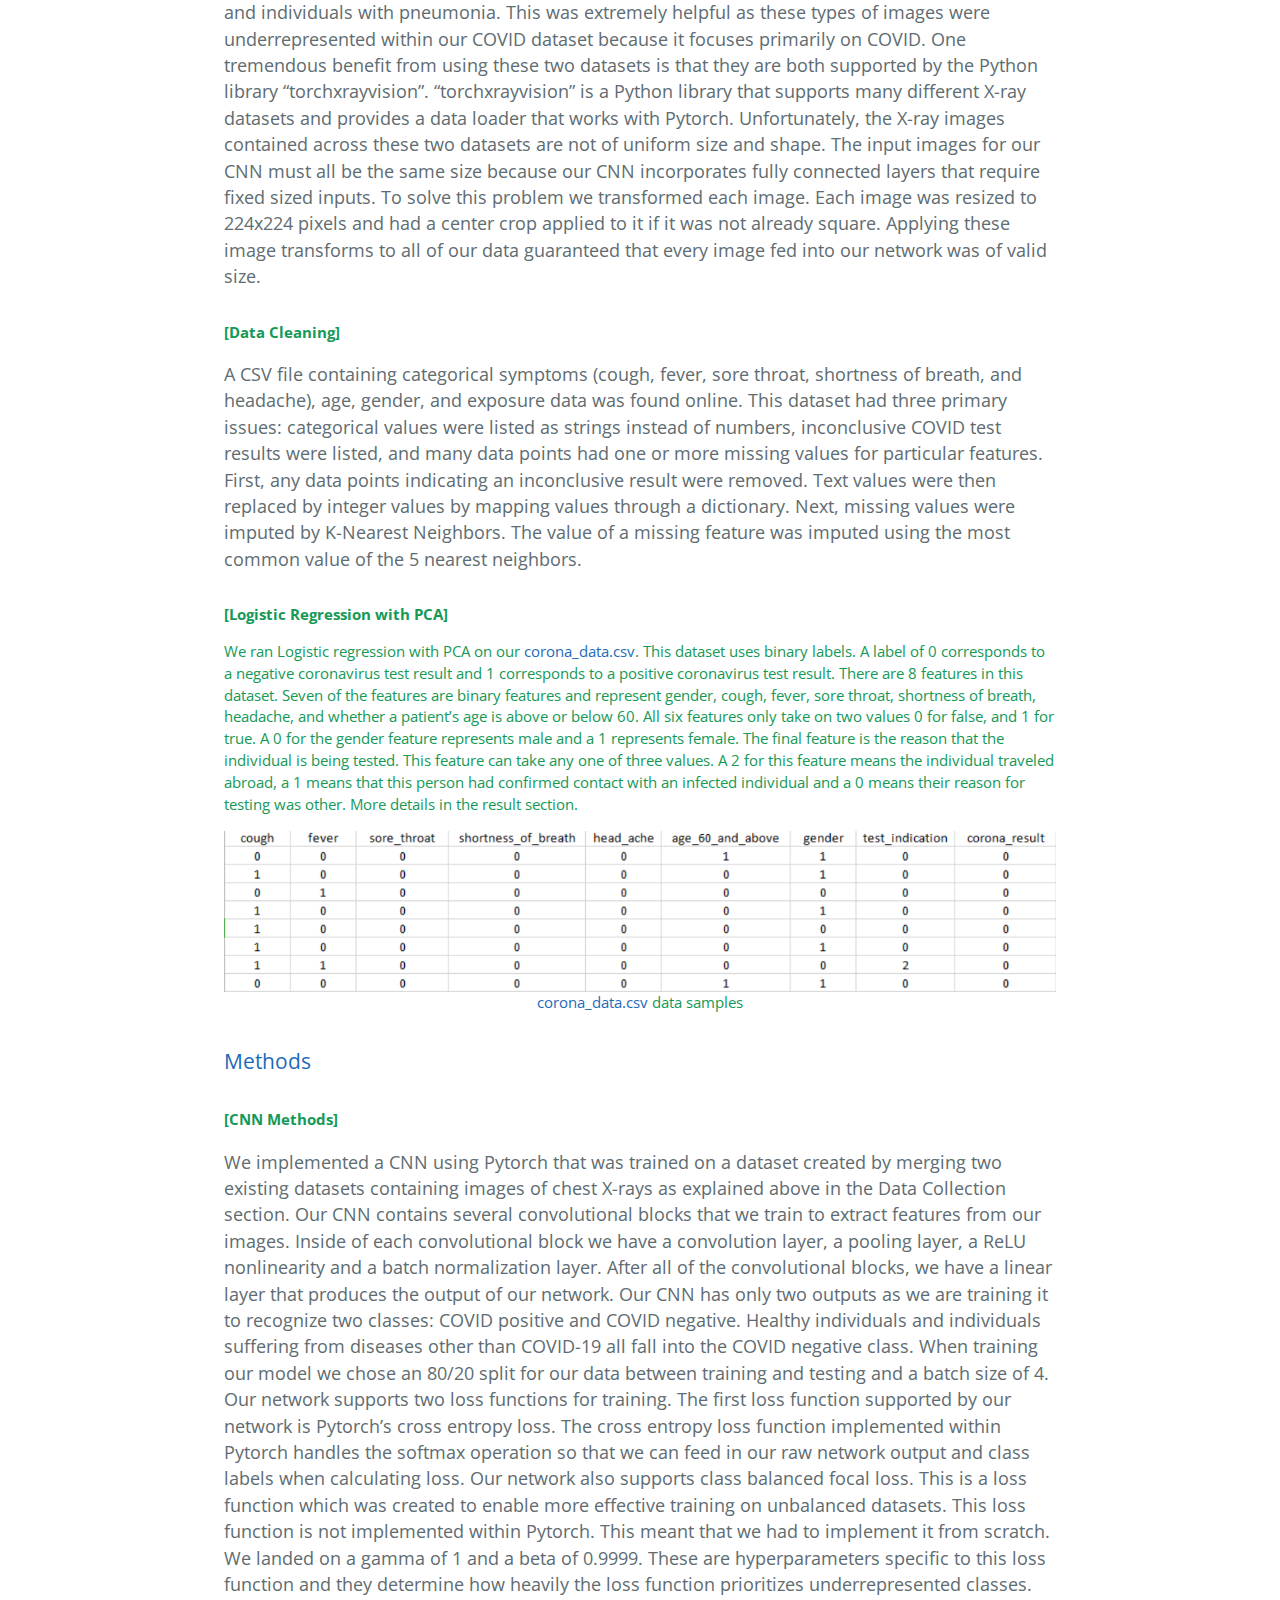
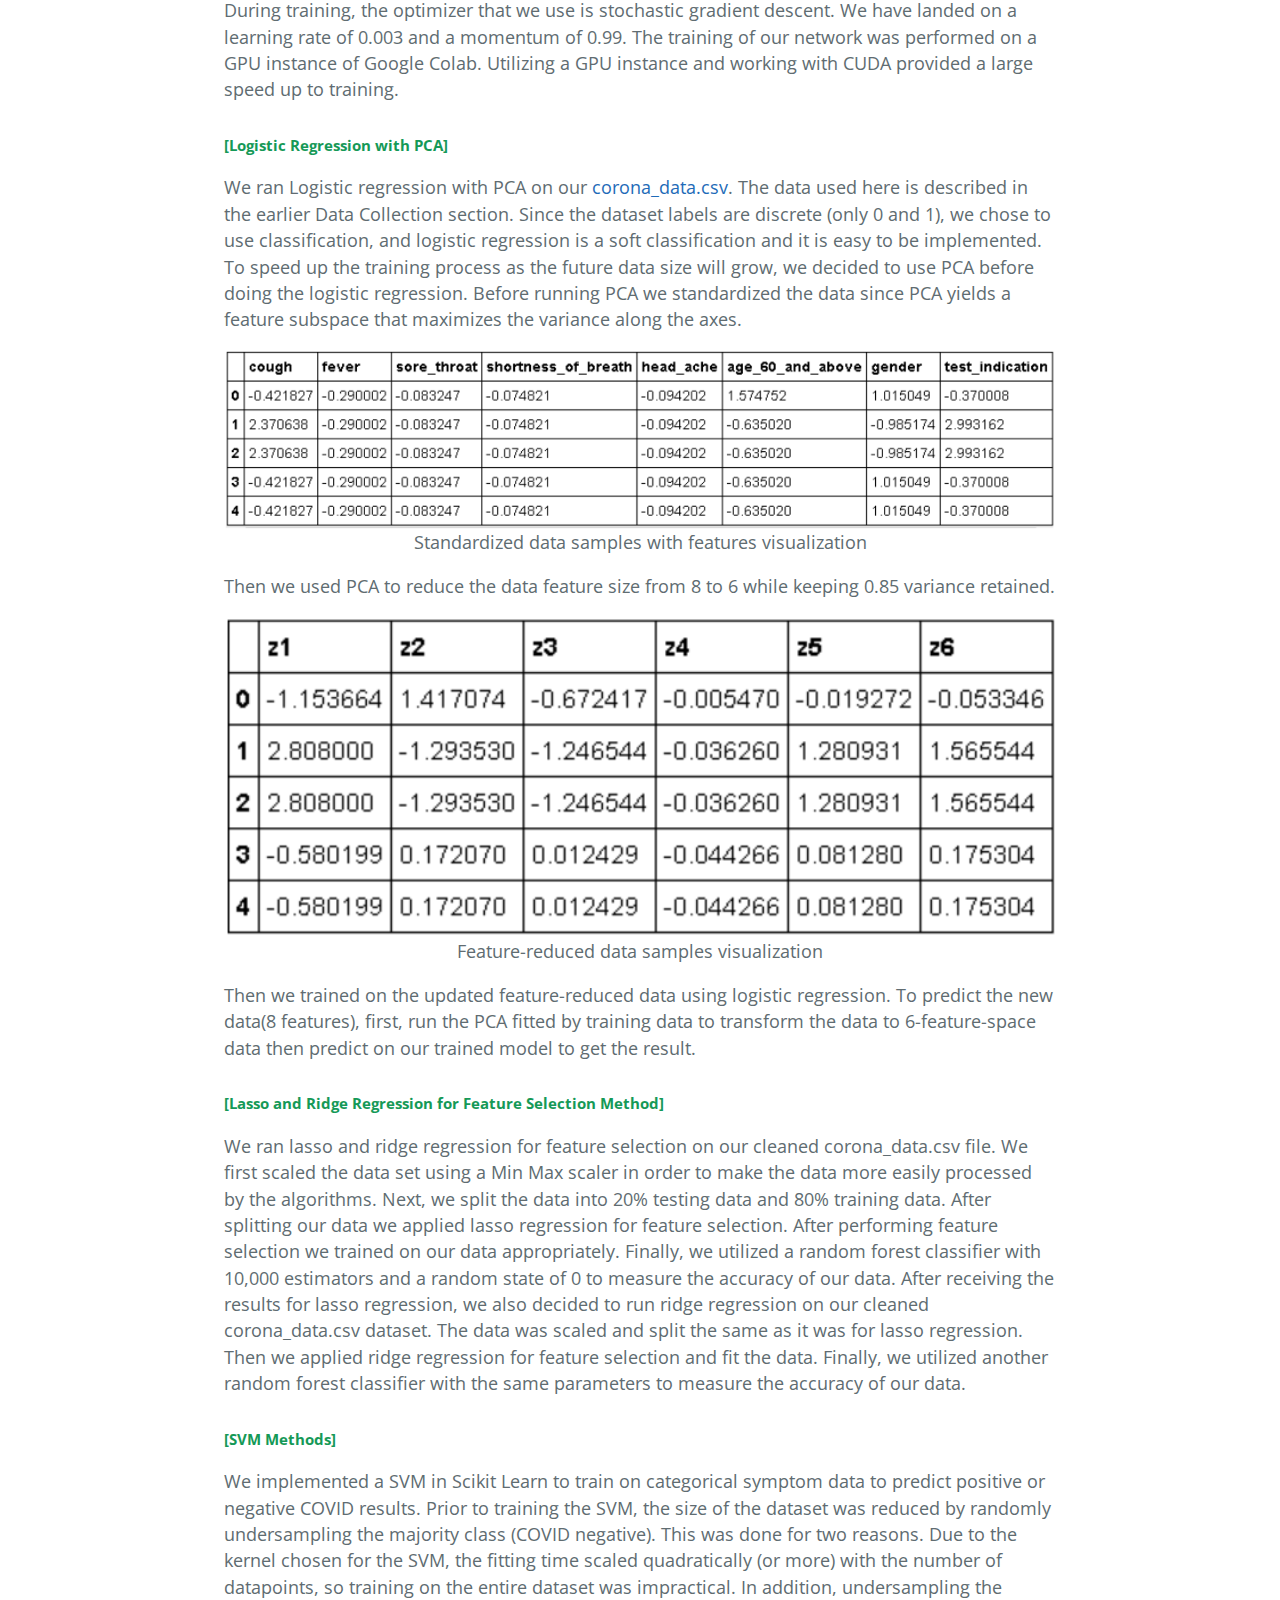
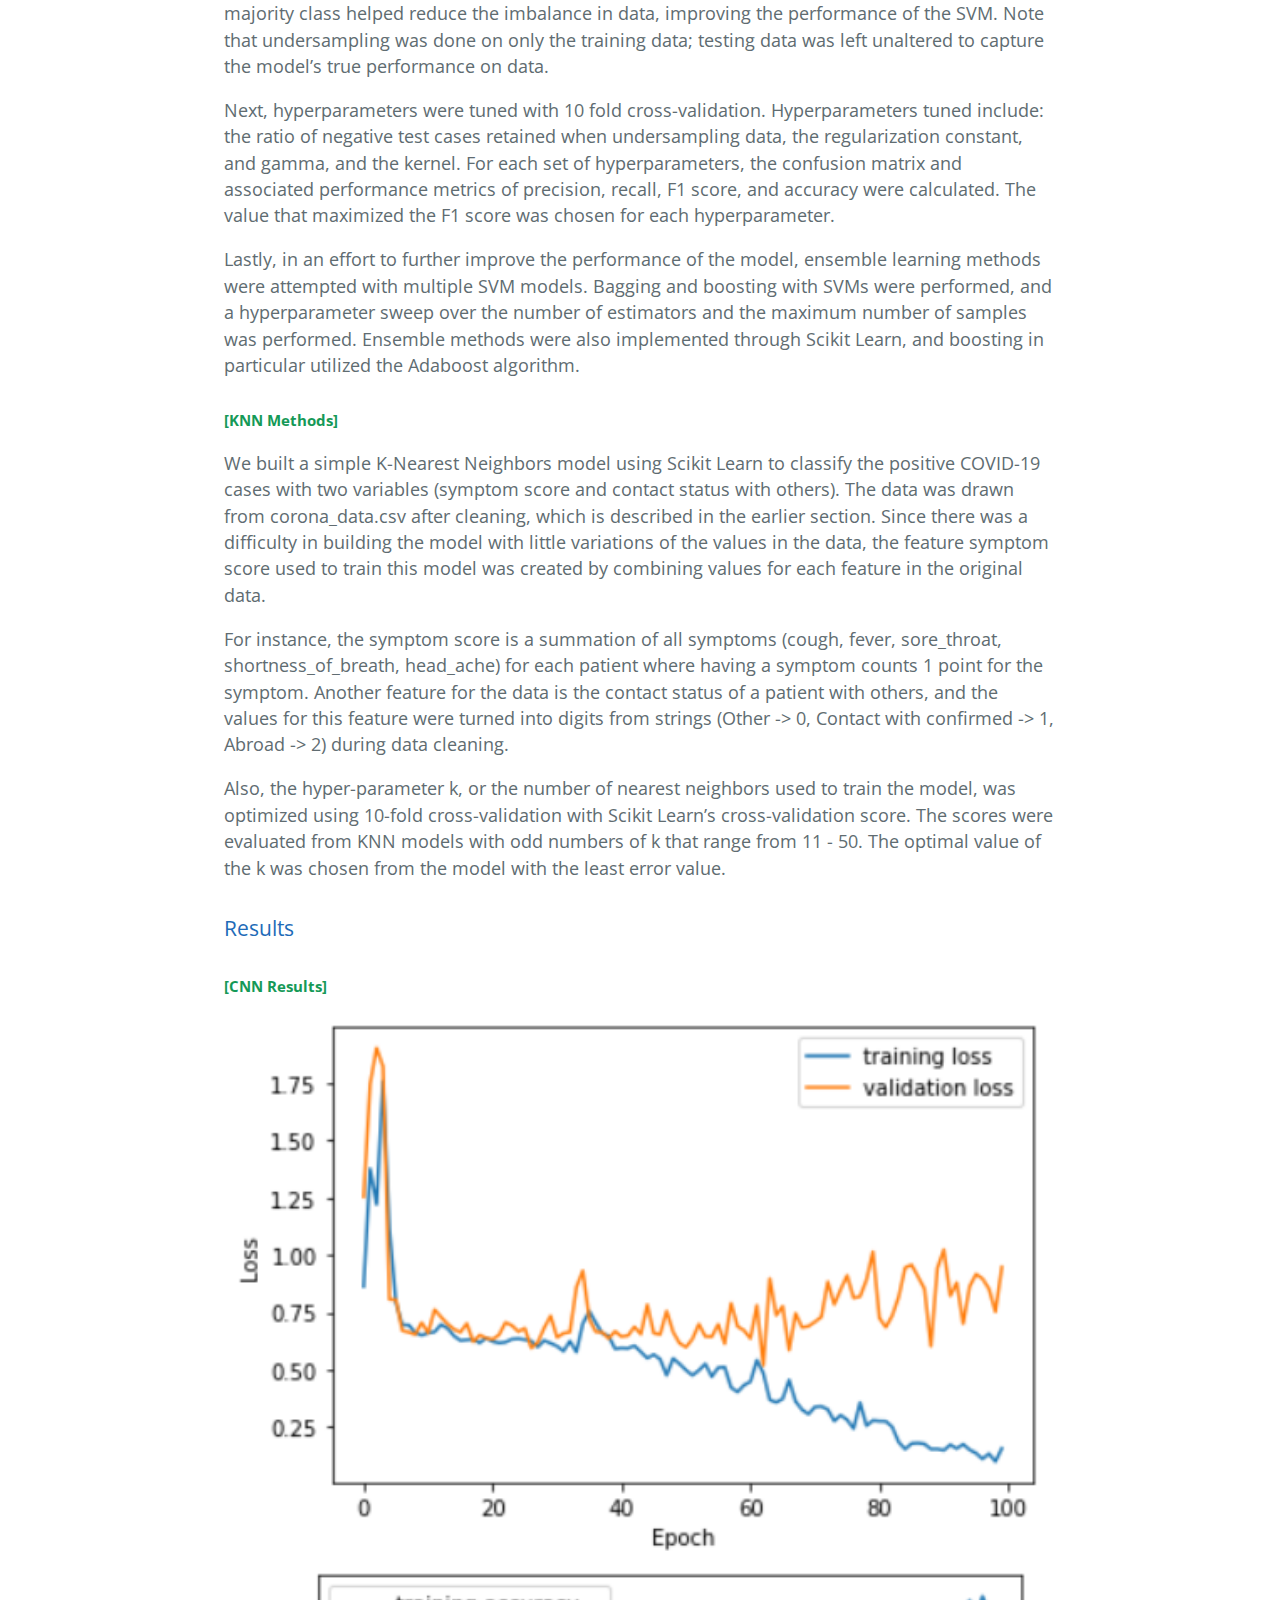
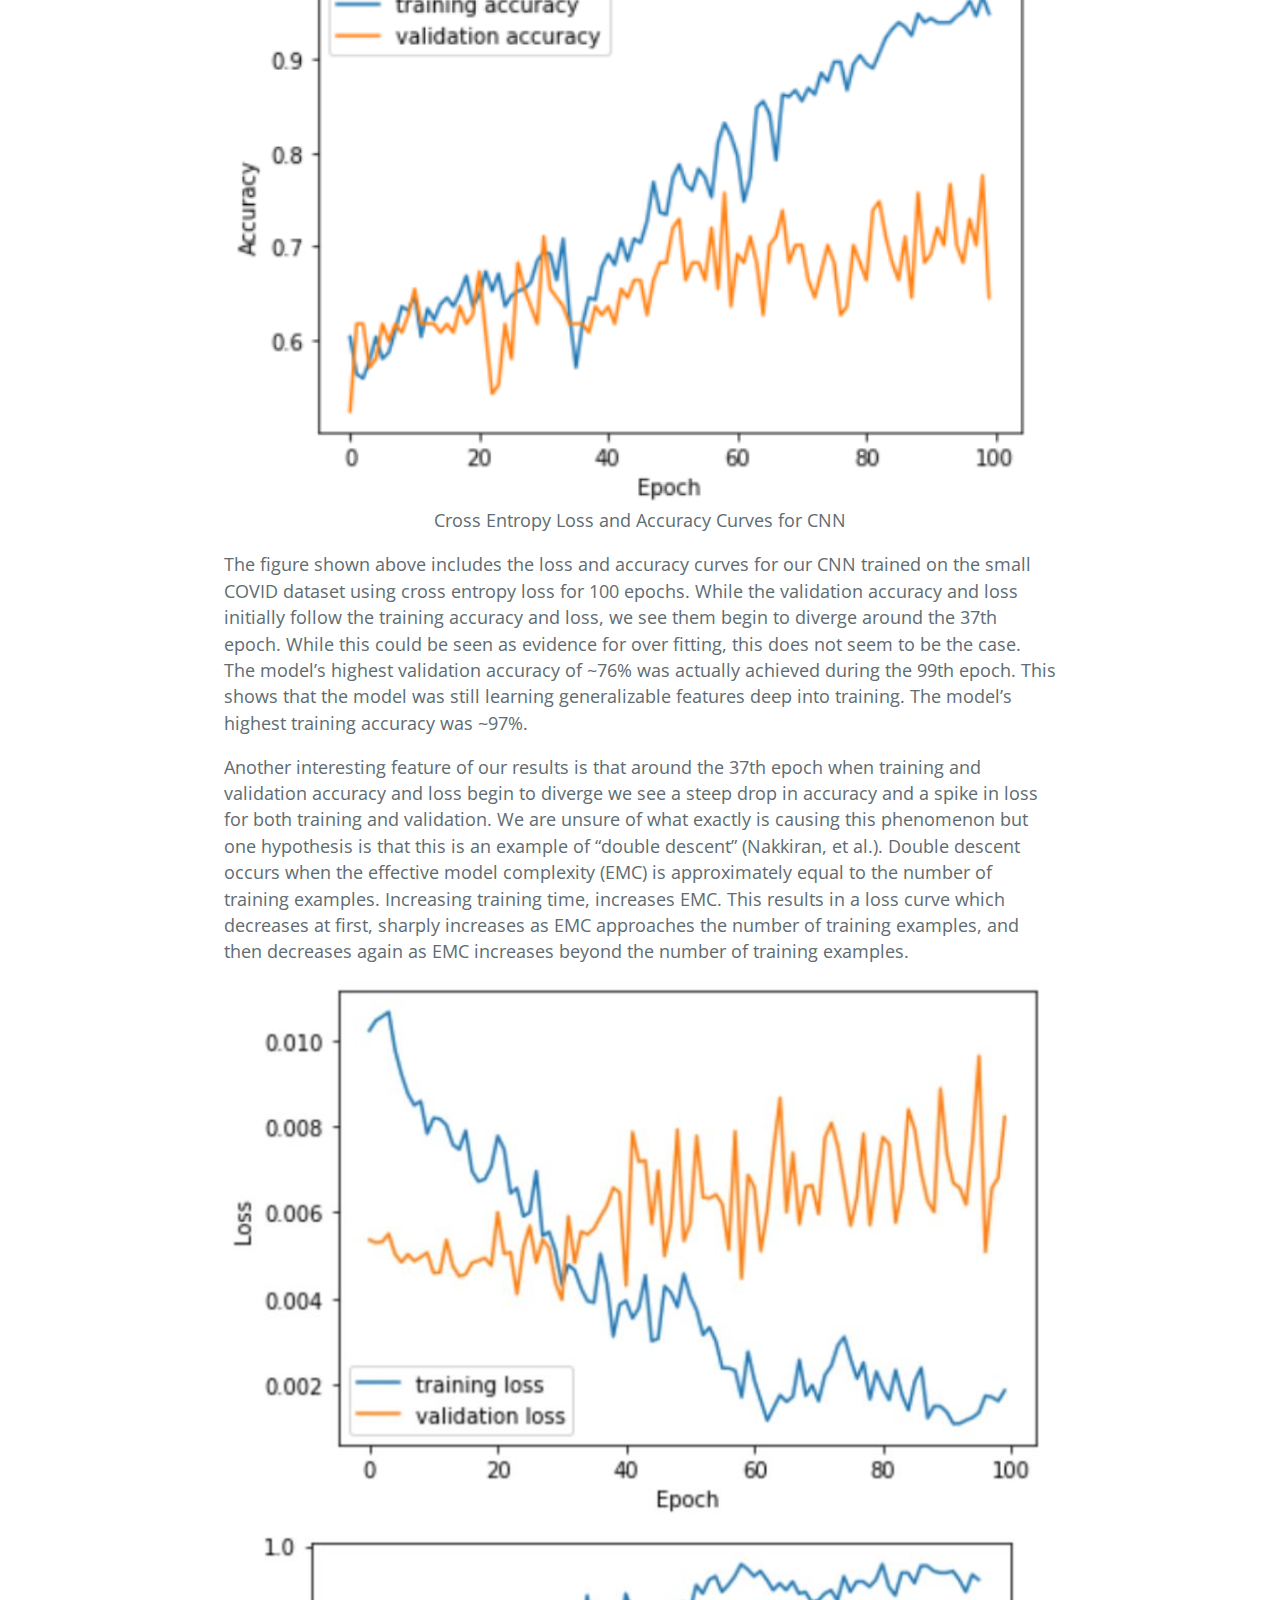
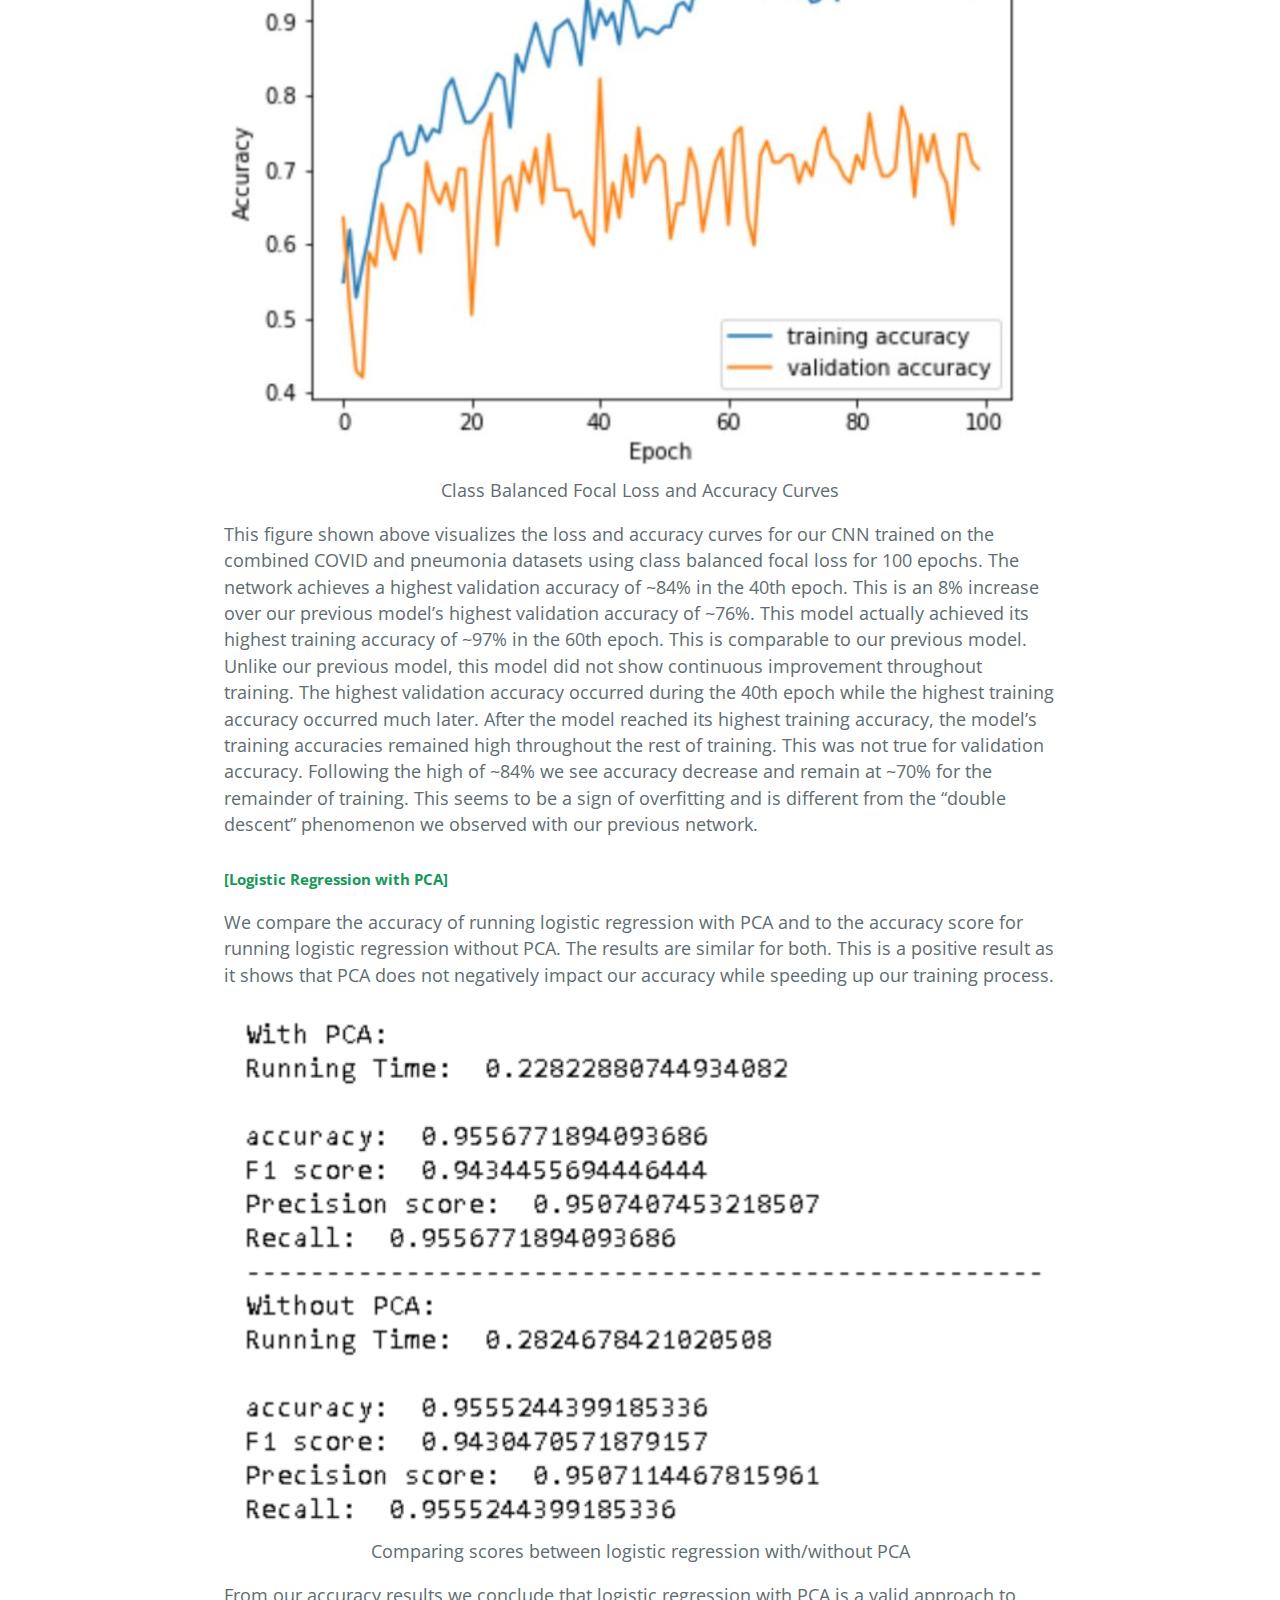
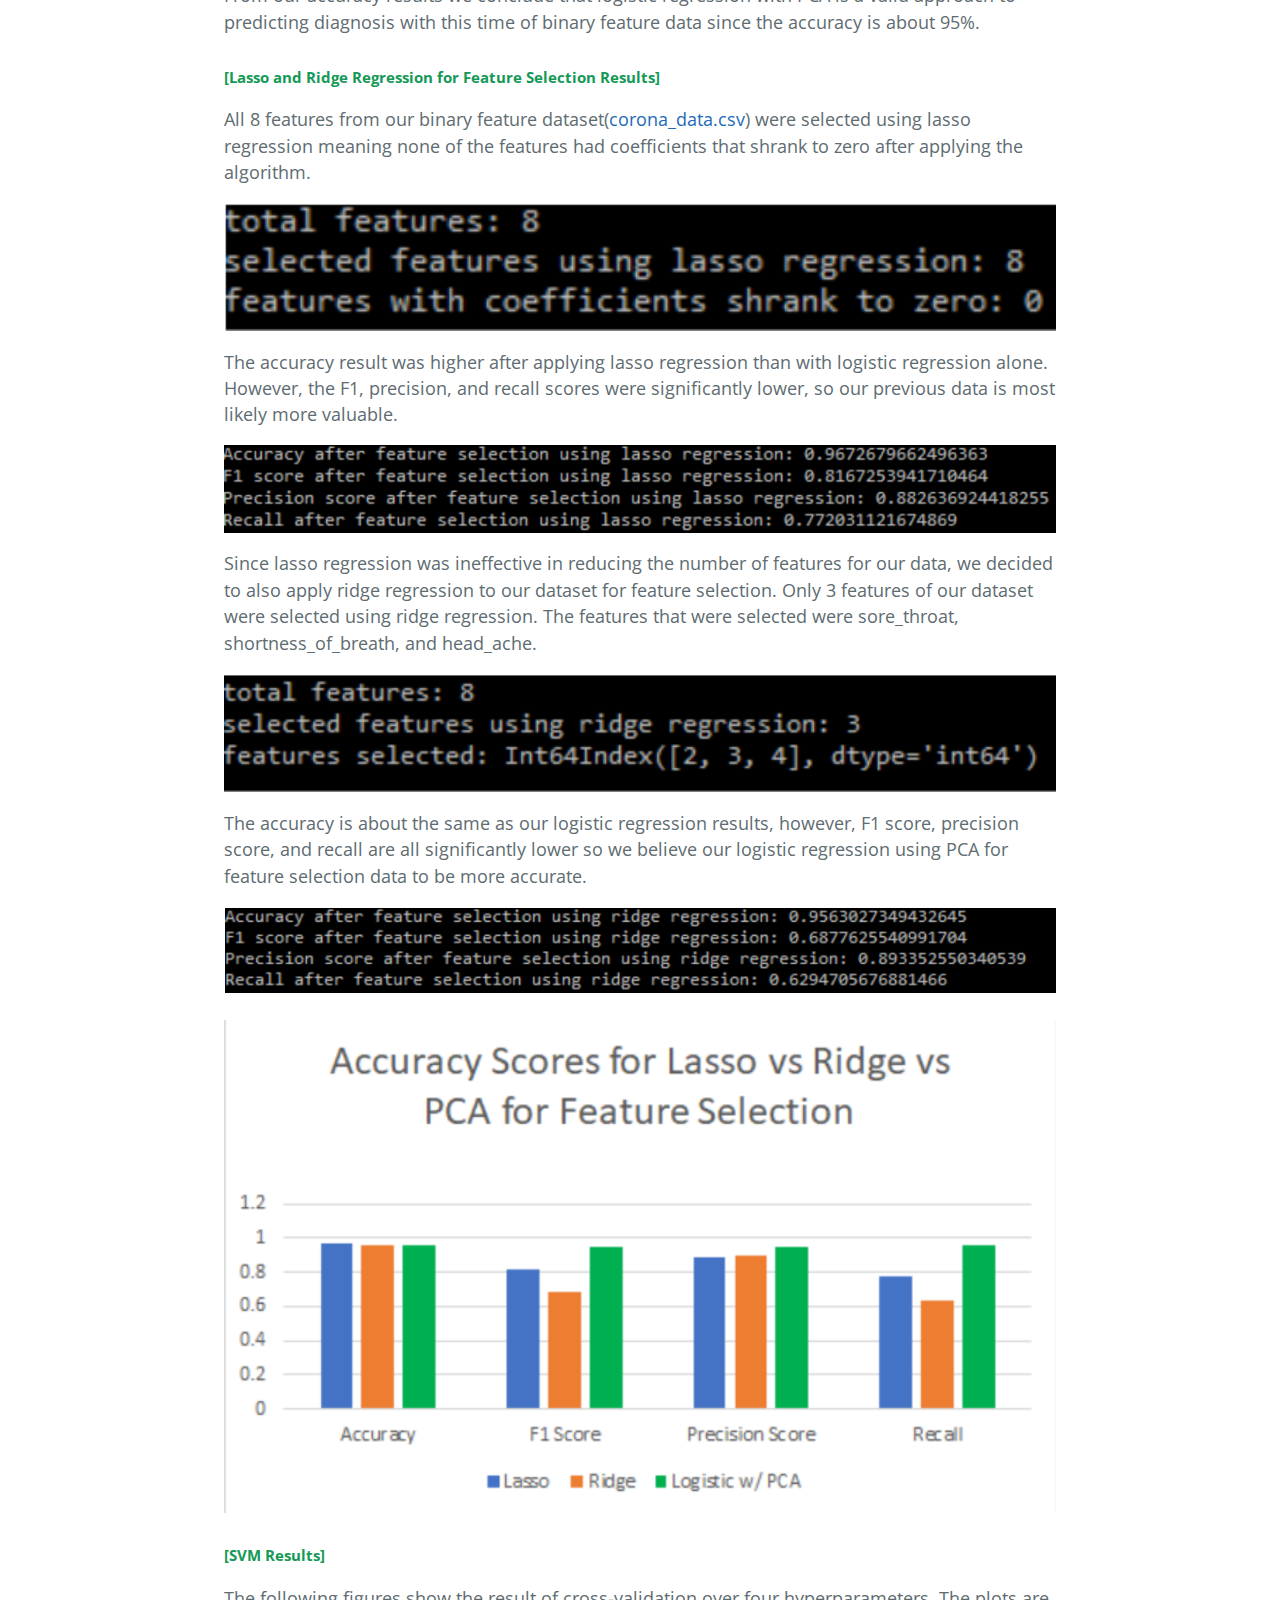
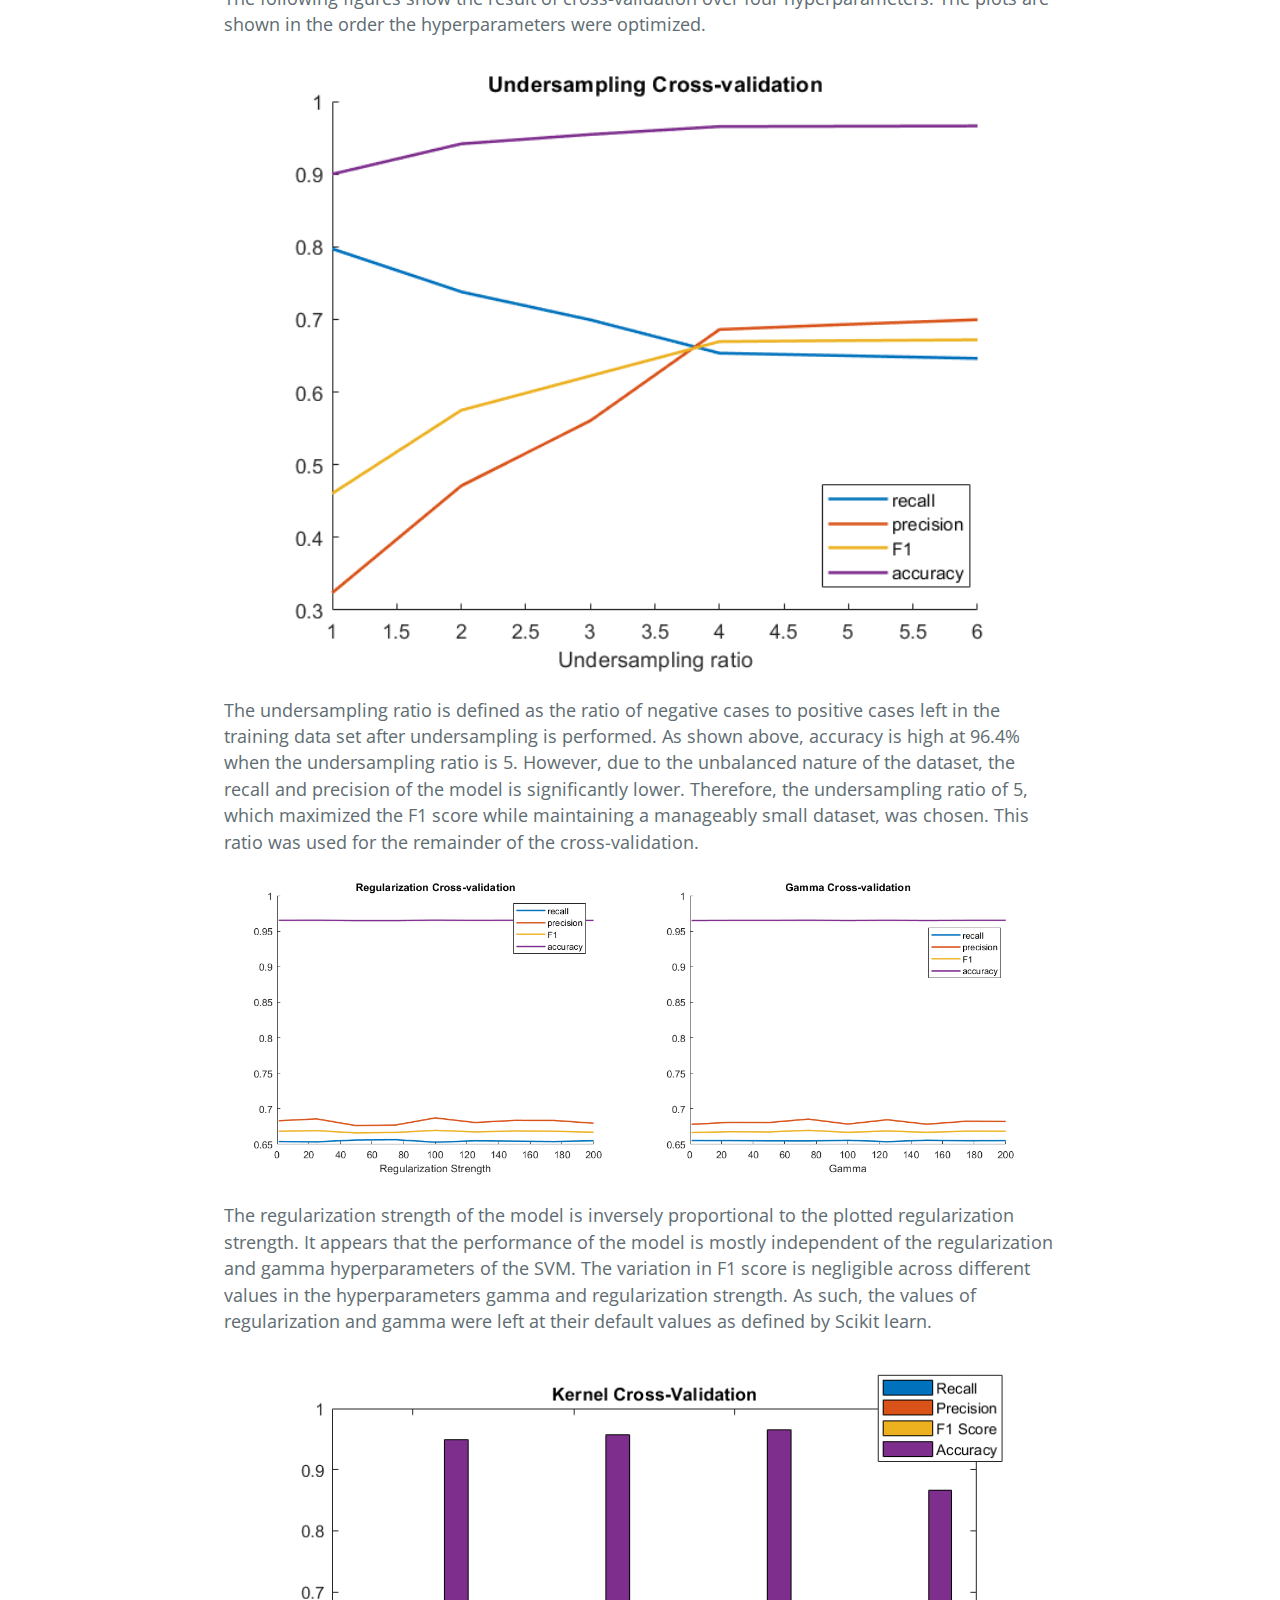
==== commit cd338450: "Add files via upload" ====
--- a/index.html
+++ b/index.html
@@ -410,7 +410,18 @@
             </p>
 
             <h3>
-                <a id="dataset-reference" class="anchor" href="#dataset-reference" aria-hidden="true"><span aria-hidden="true" class="octicon octicon-link"></span></a>Dataset reference
+                <a id="final-video" class="anchor" href="#final-video" aria-hidden="true"><span aria-hidden="true" class="octicon octicon-link">
+                    Final Report Video
+                </span></a>
+            </h3>
+            <div id = "vid1">
+                <iframe width="800" height="400" src = "https://www.youtube.com/embed/-_ZAdOZQW_Y" name = "myVideo"></iframe>
+            </div>
+
+            <h3>
+                <a id="dataset-reference" class="anchor" href="#dataset-reference" aria-hidden="true"><span aria-hidden="true" class="octicon octicon-link">
+                    Dataset reference
+                </span></a>
             </h3>
             <ul>
                 <li>Chest X-ray Dataset: <a href="https://github.com/ieee8023/covid-chestxray-dataset">https://github.com/ieee8023/covid-chestxray-dataset</a></li>
@@ -420,7 +431,9 @@
 
 
             <h3>
-                <a id="references" class="anchor" href="#references" aria-hidden="true"><span aria-hidden="true" class="octicon octicon-link"></span></a>References
+                <a id="references" class="anchor" href="#references" aria-hidden="true"><span aria-hidden="true" class="octicon octicon-link">
+                    References
+                </span></a>
             </h3>
             <dl>
                 <dt><a href="https://onlinelibrary.wiley.com/doi/full/10.1111/joim.13091">https://onlinelibrary.wiley.com/doi/full/10.1111/joim.13091</a></dt>
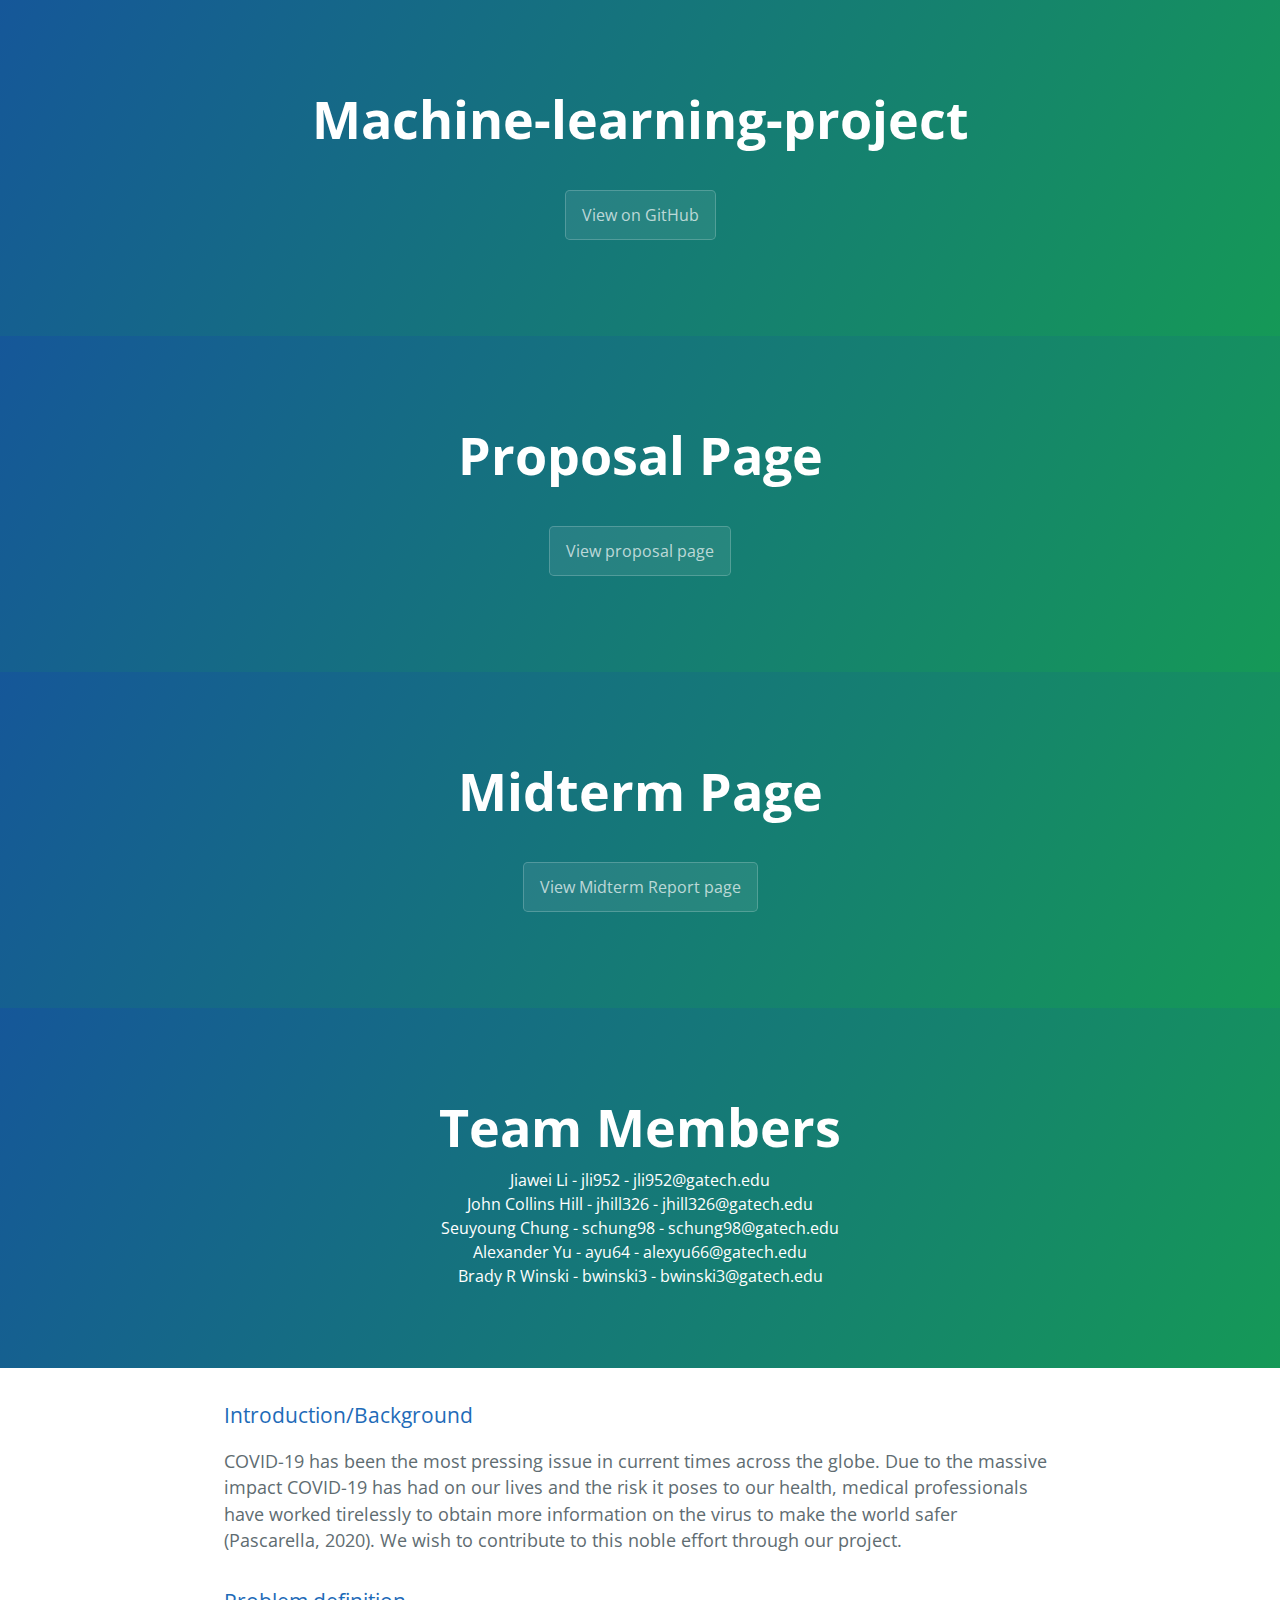
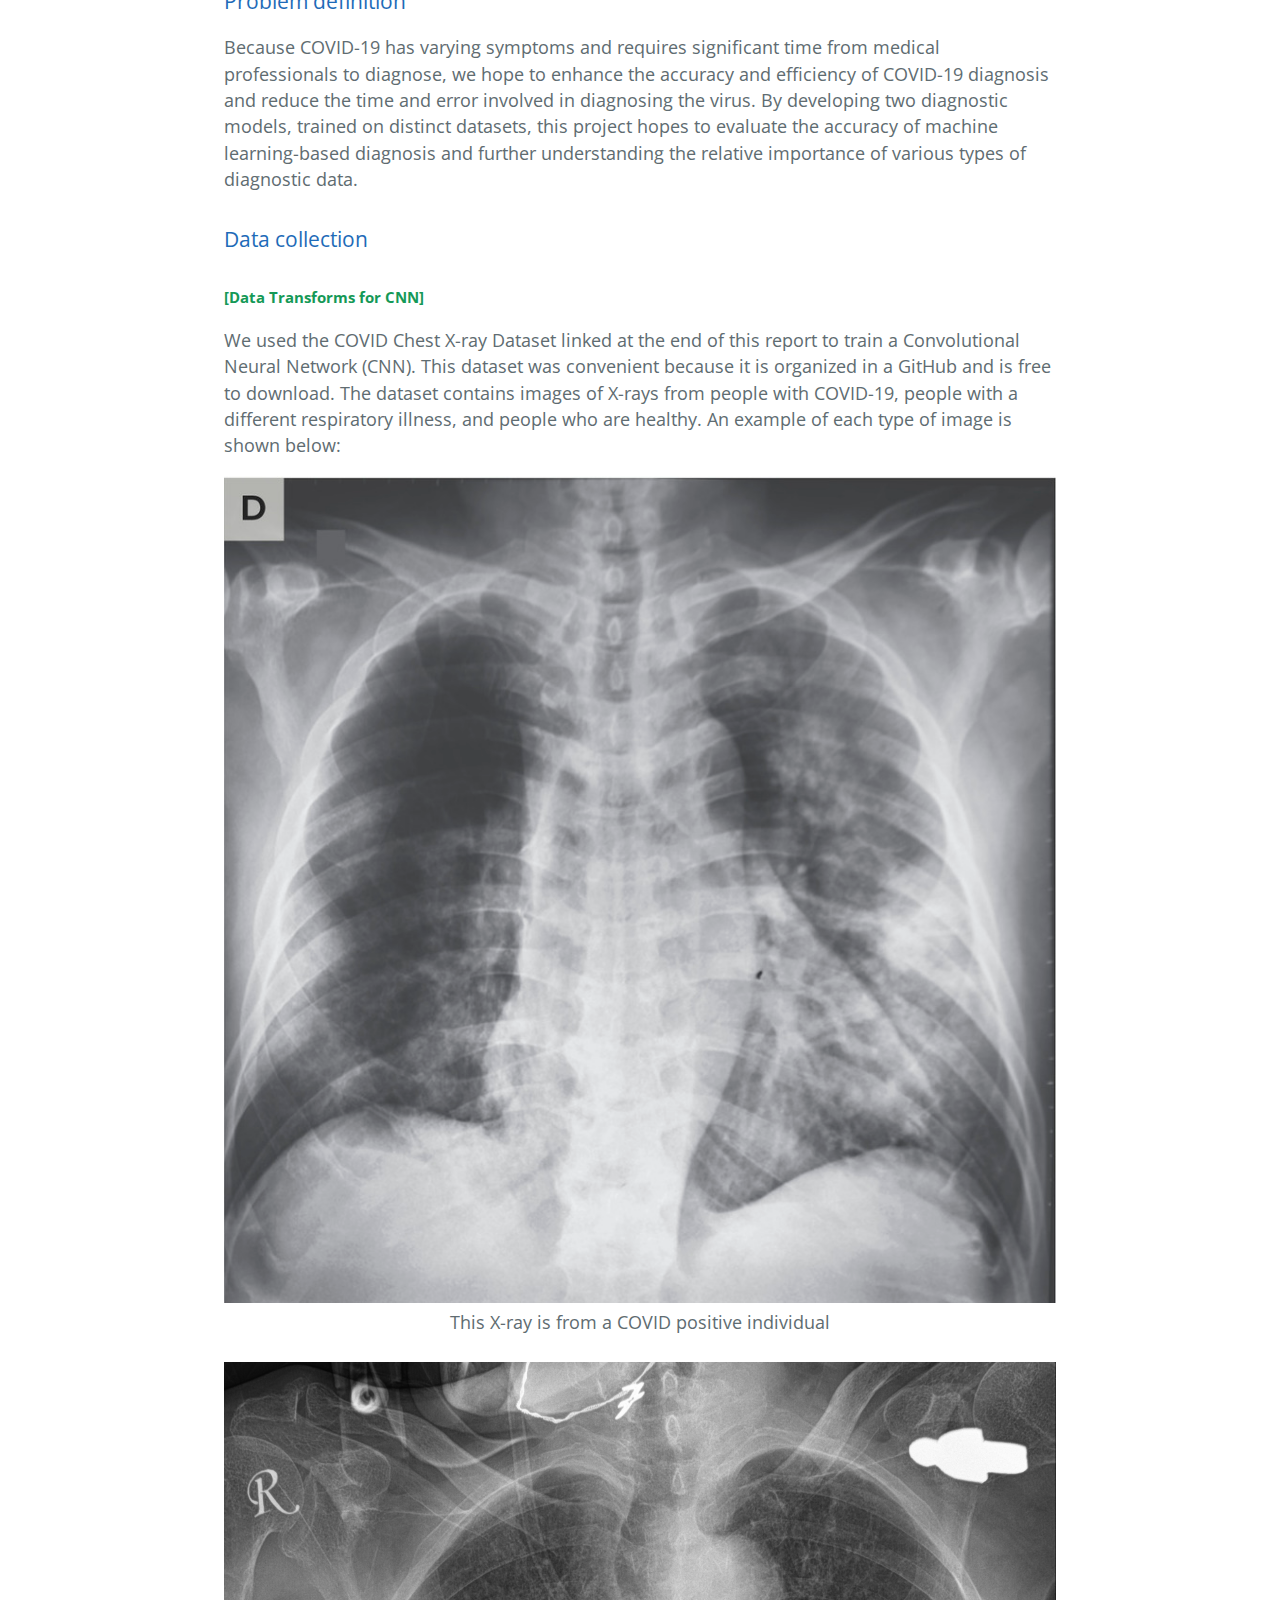
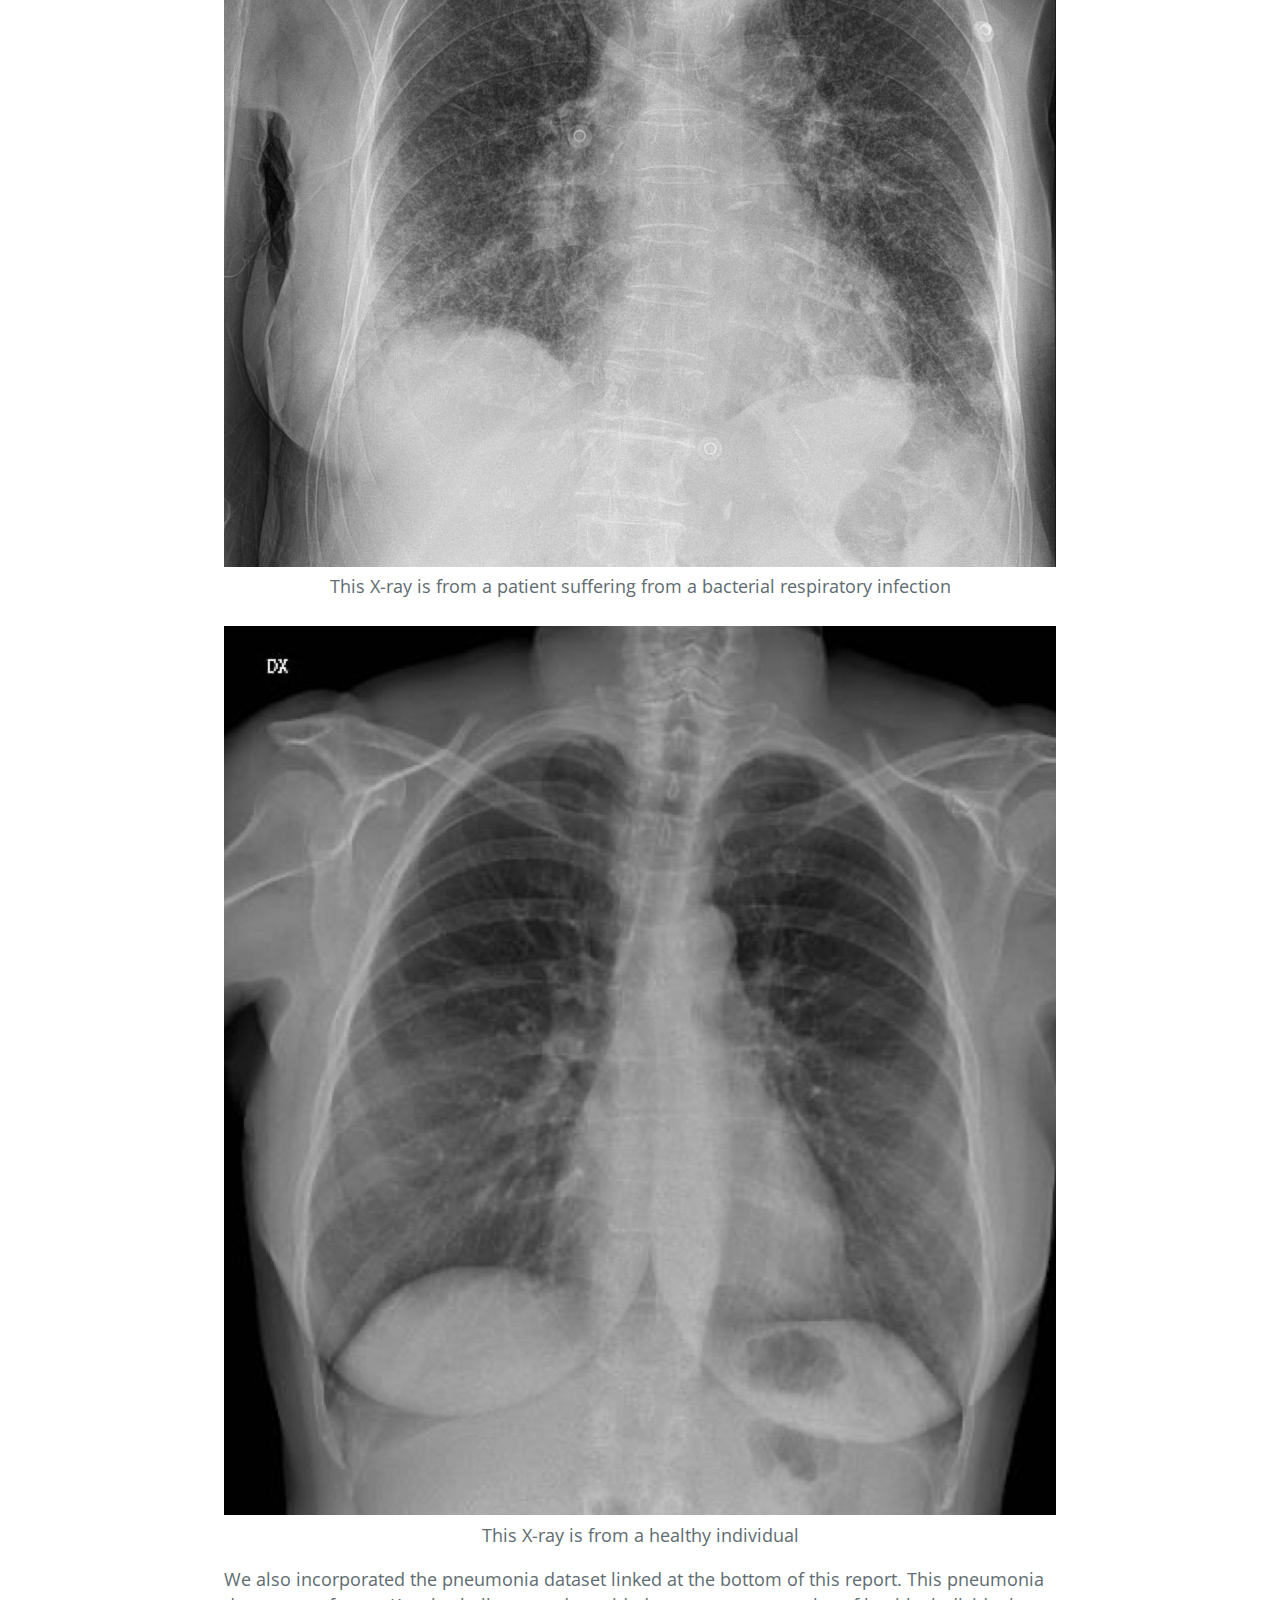
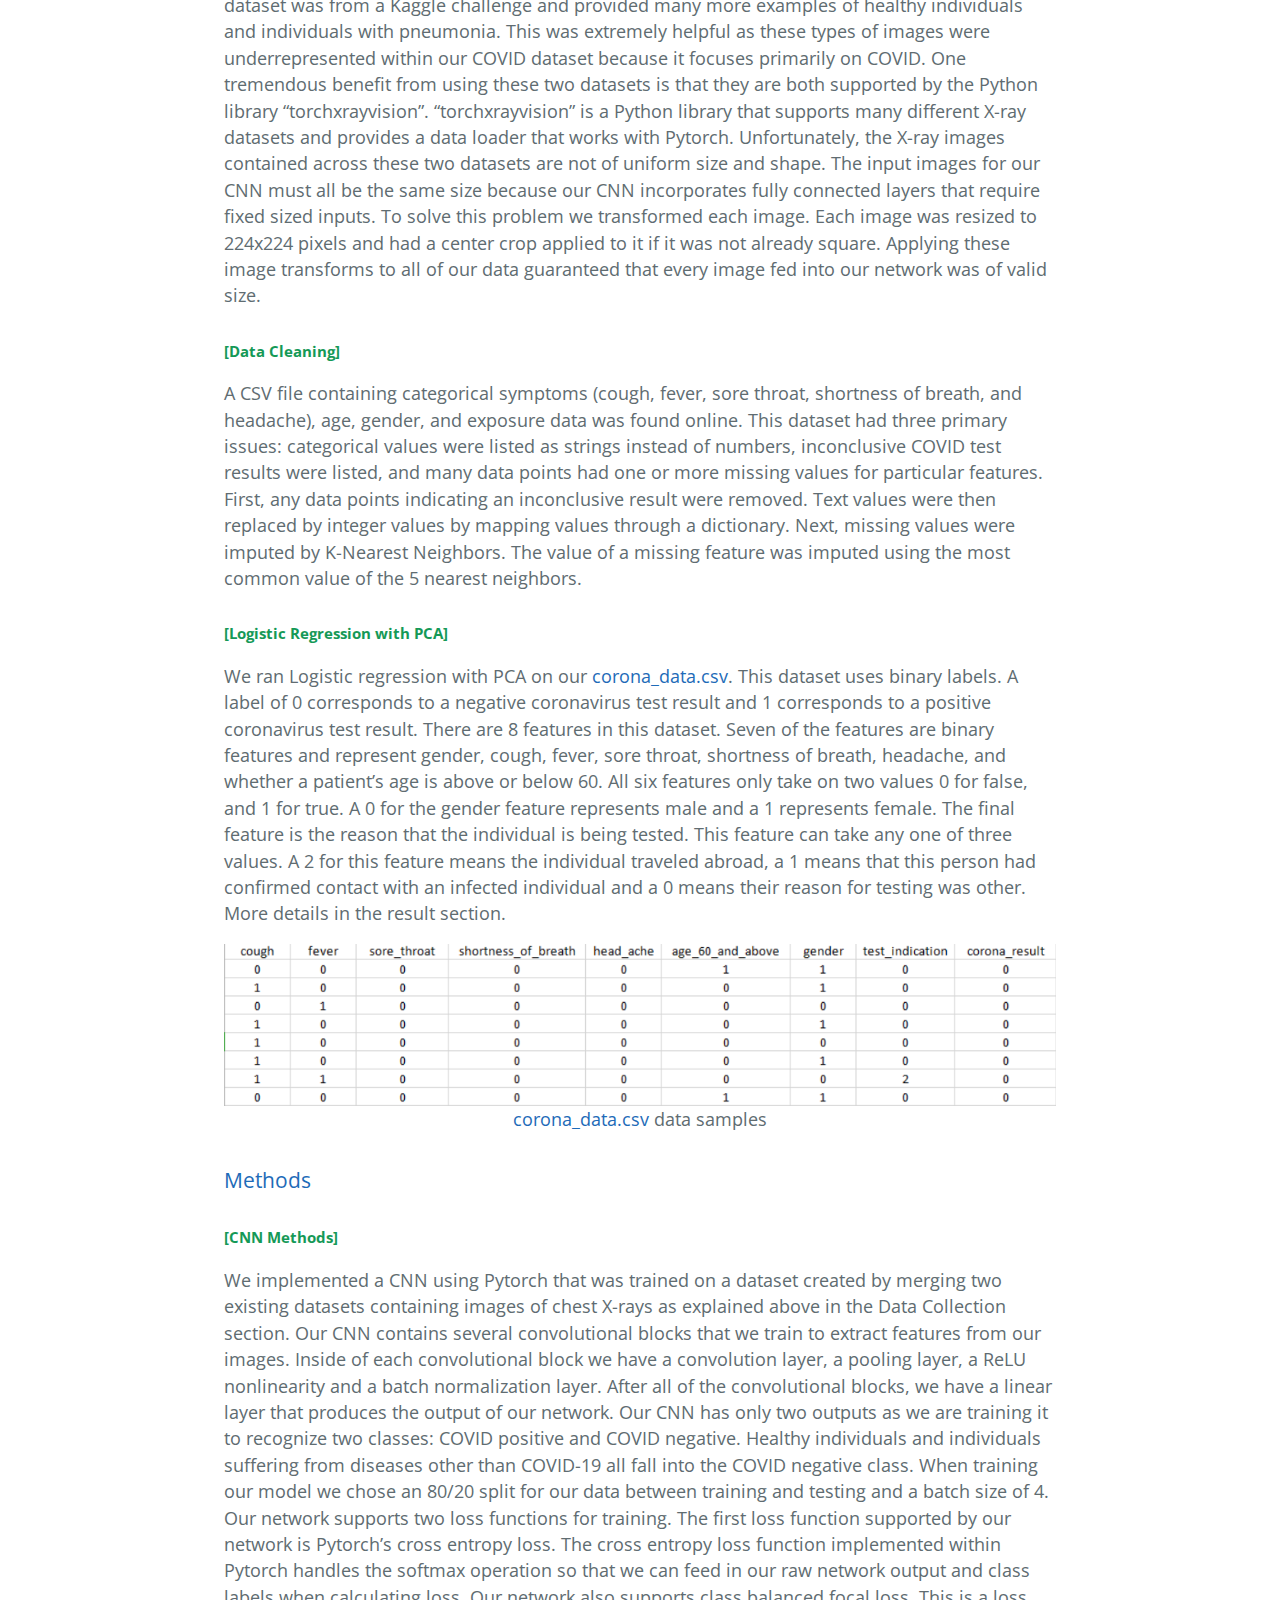
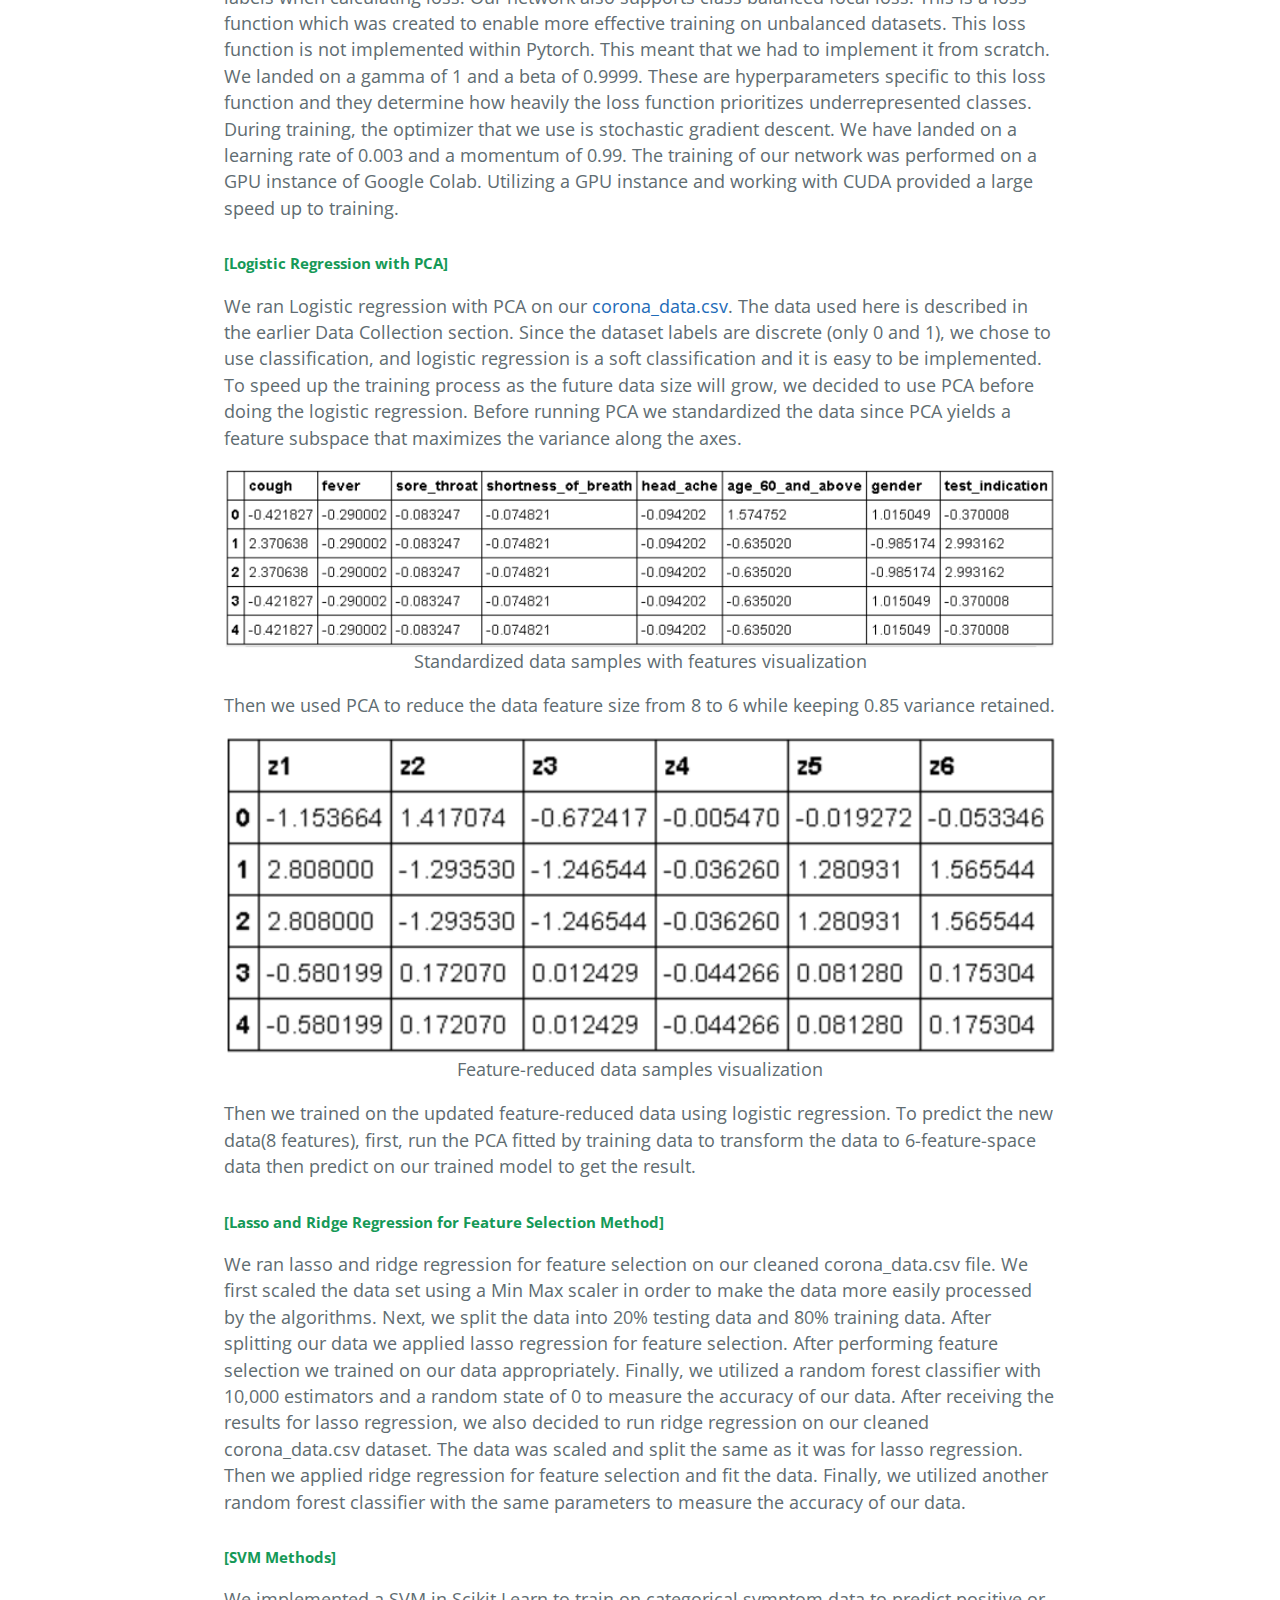
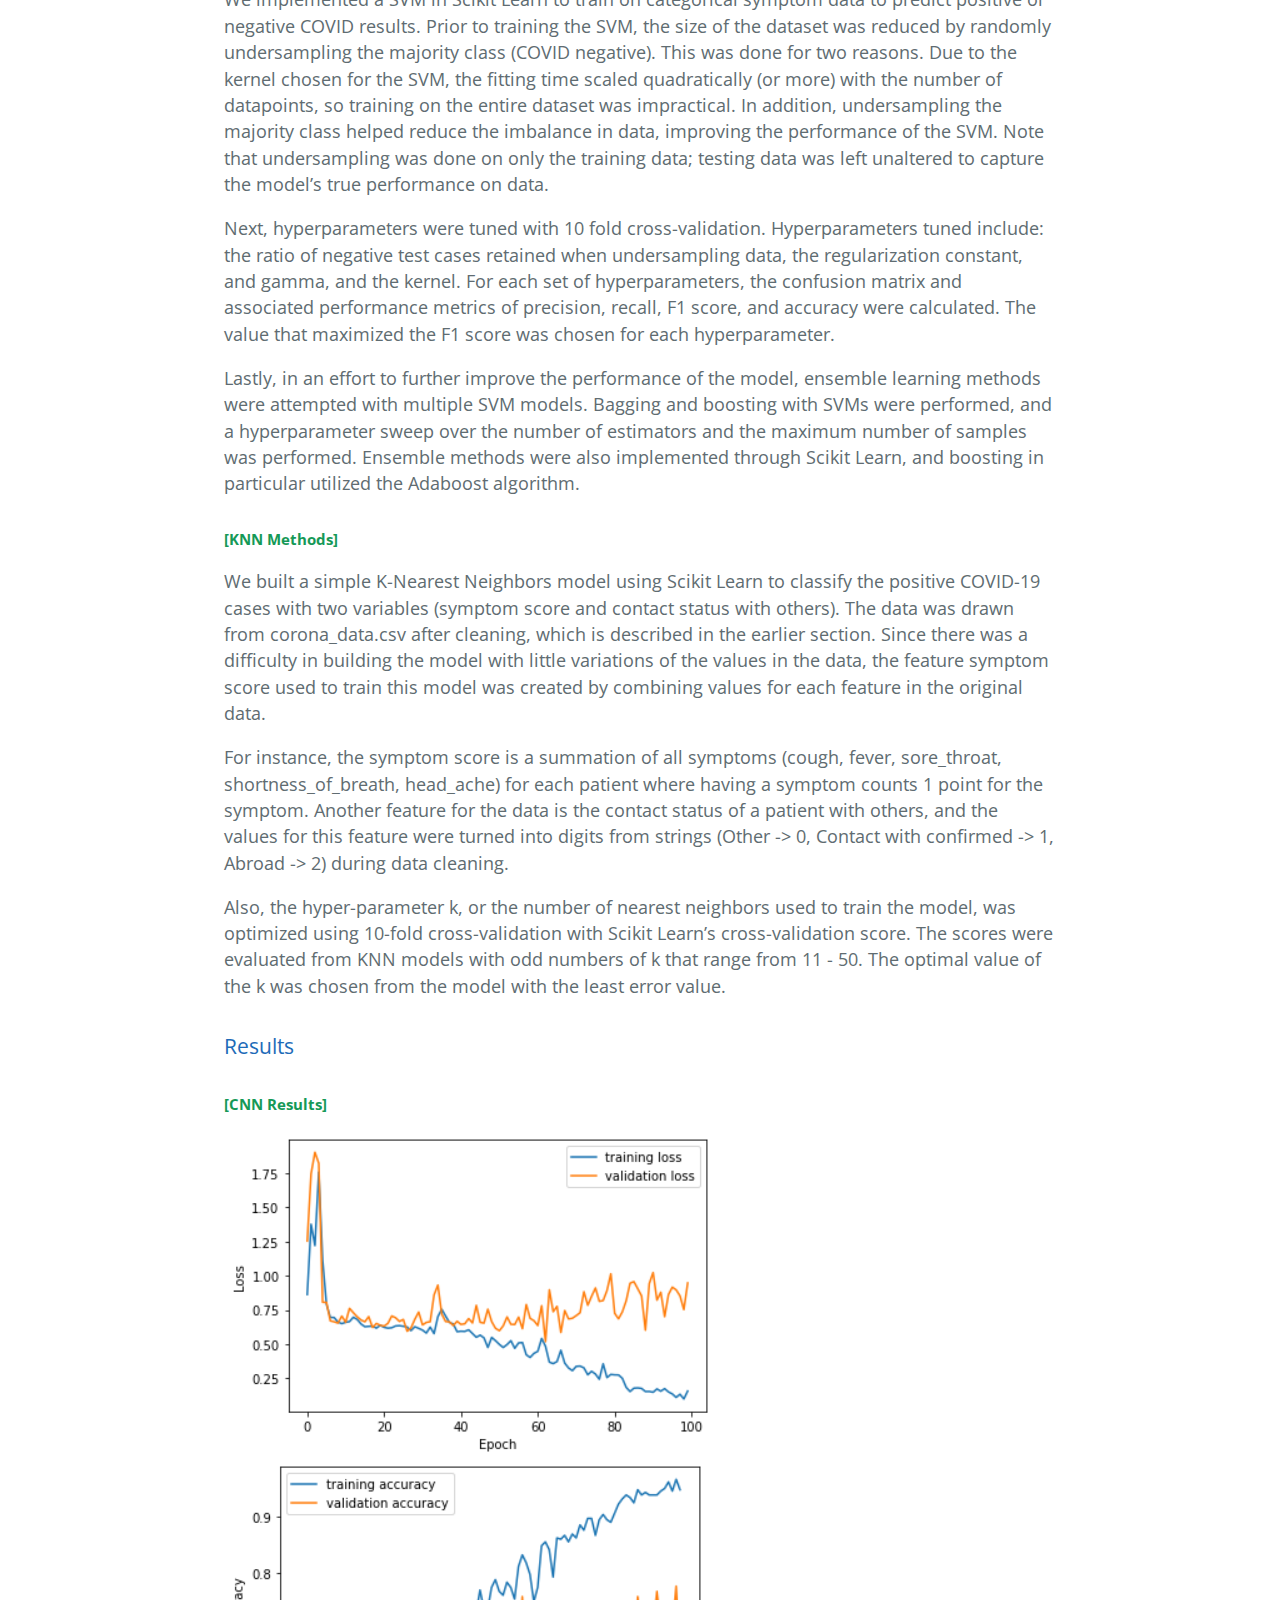
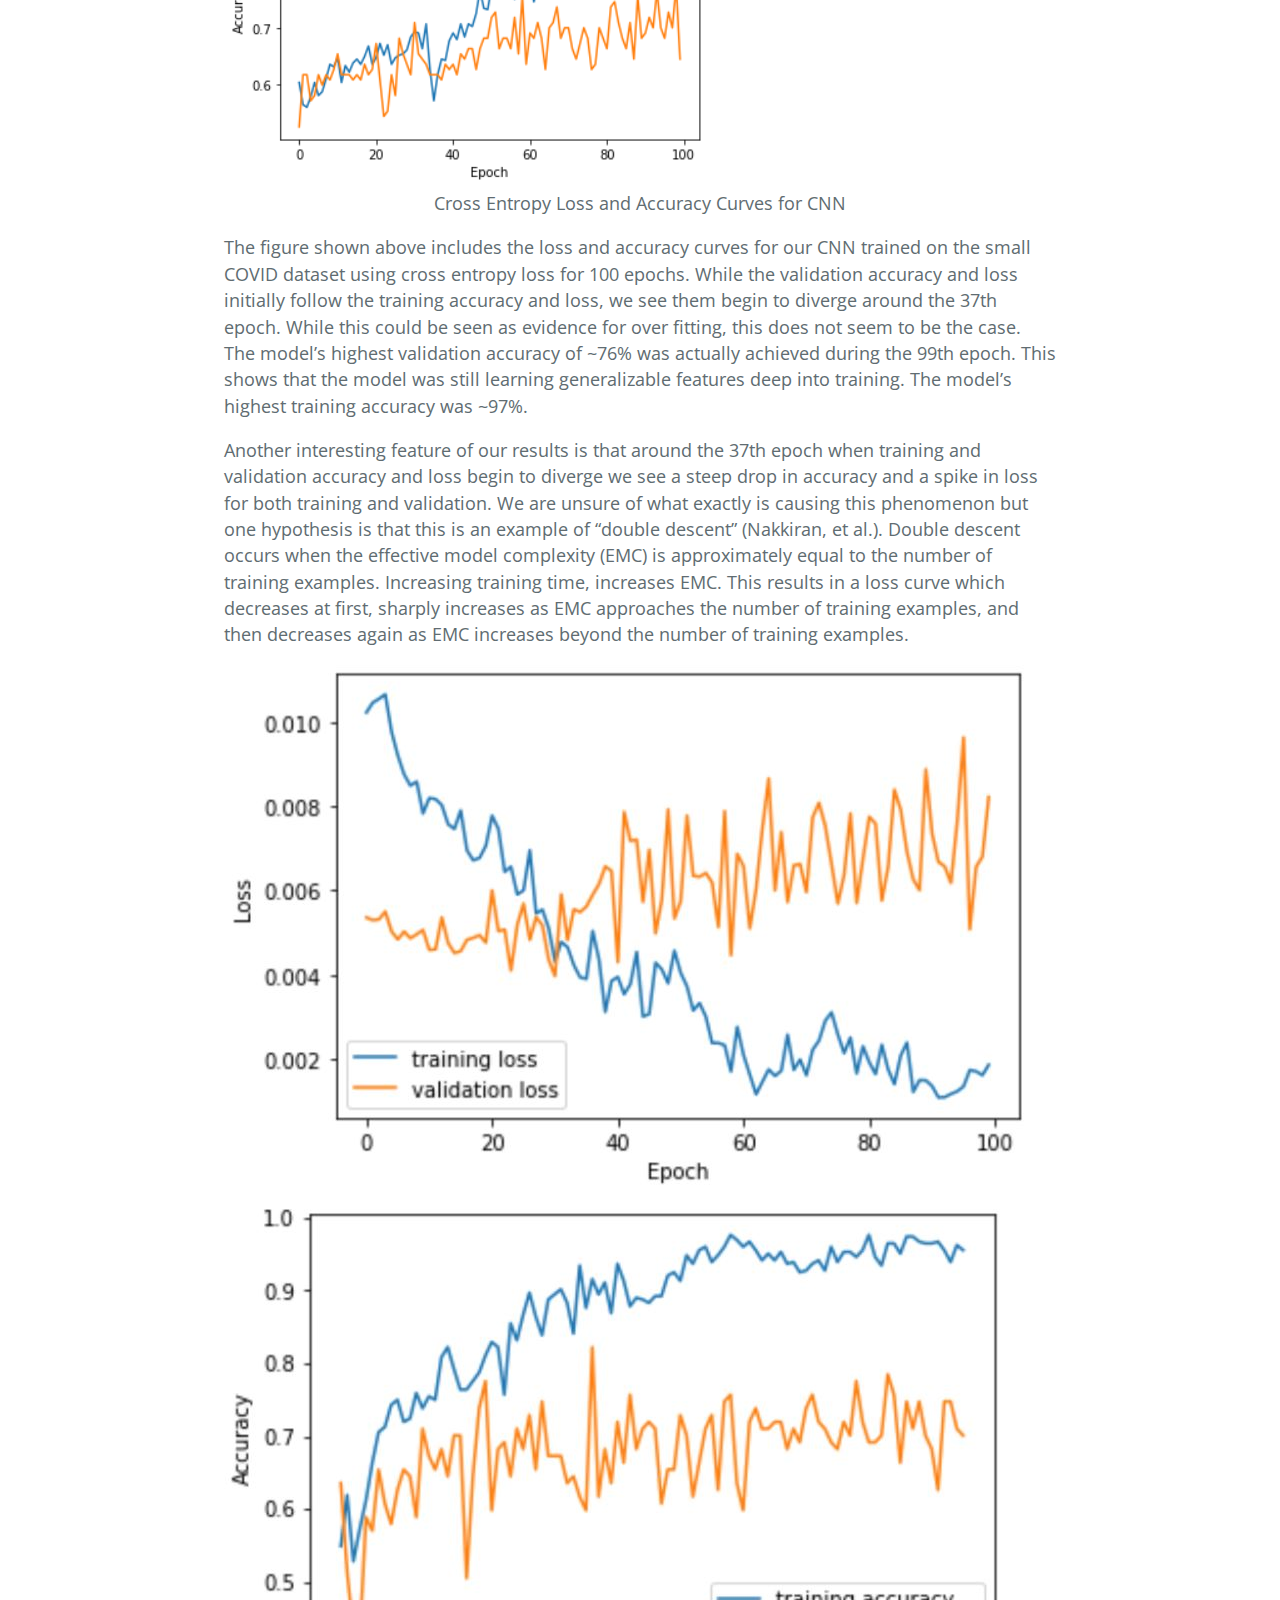
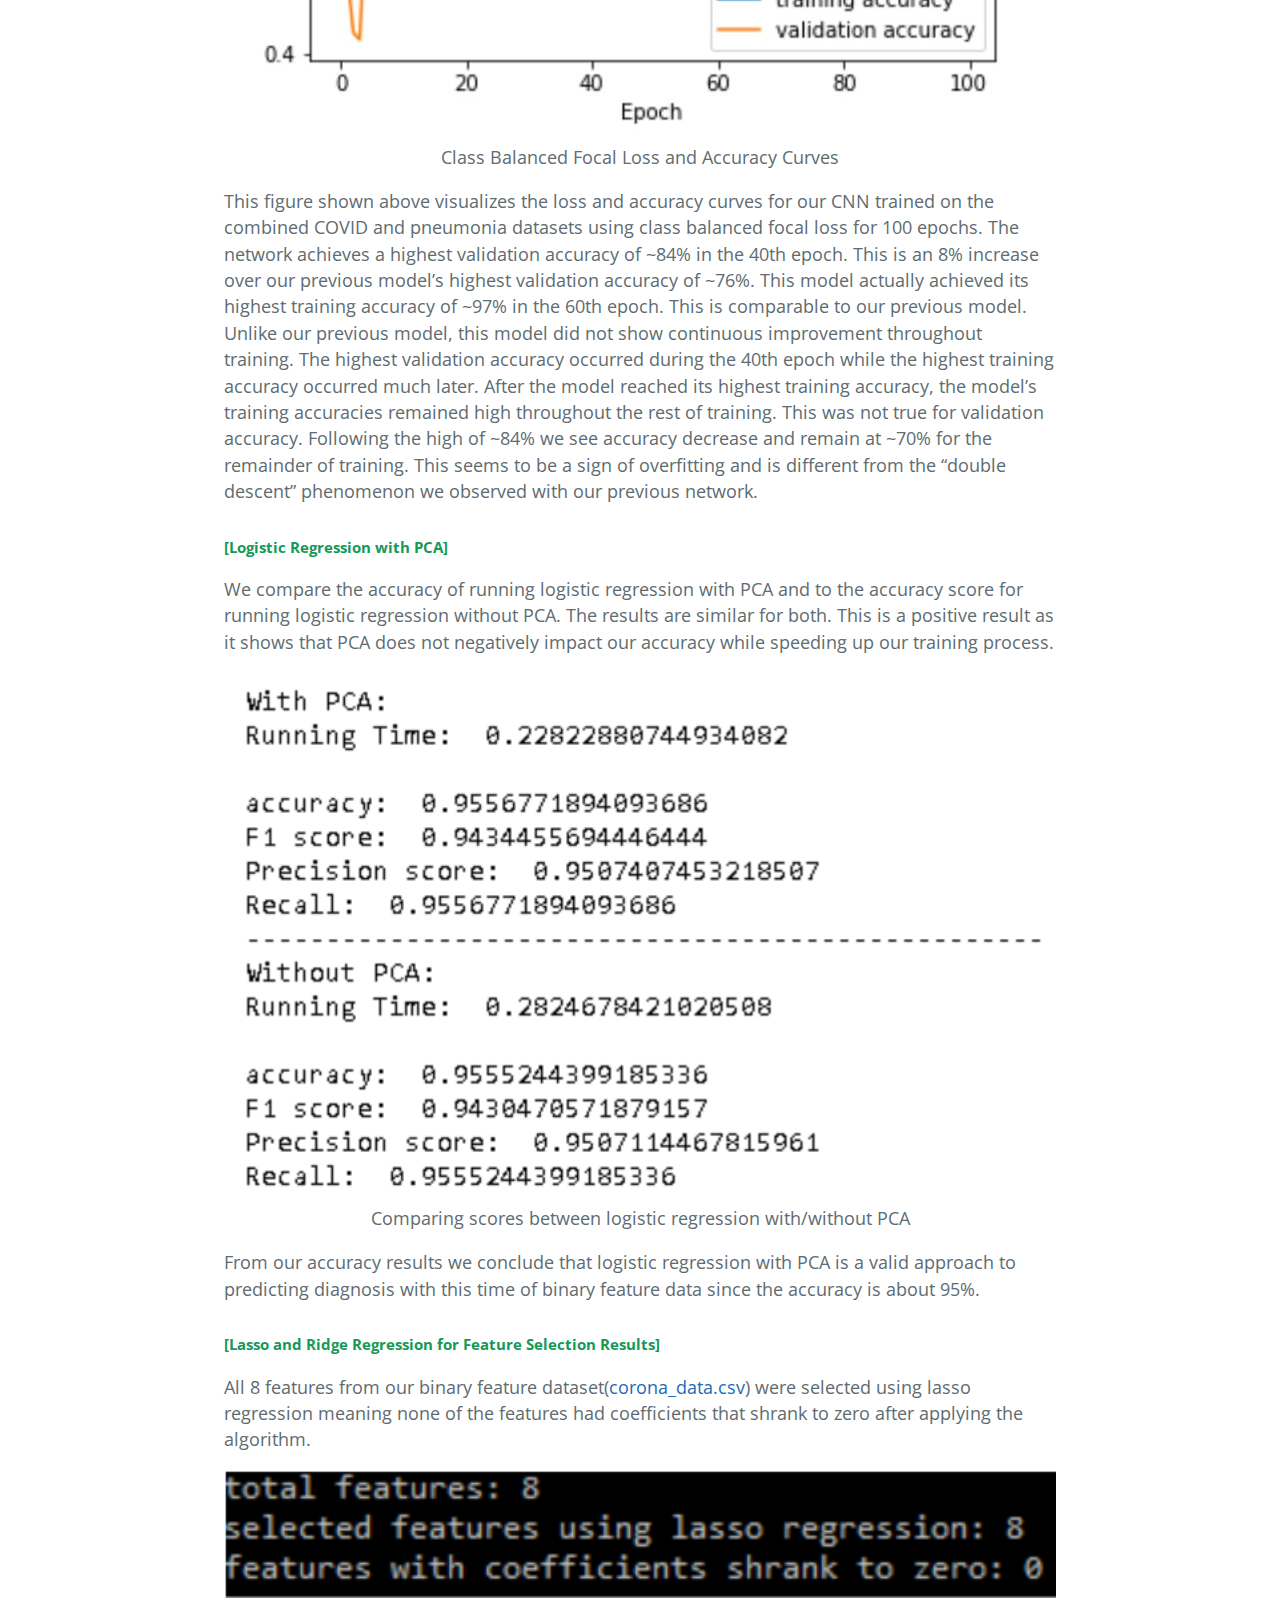
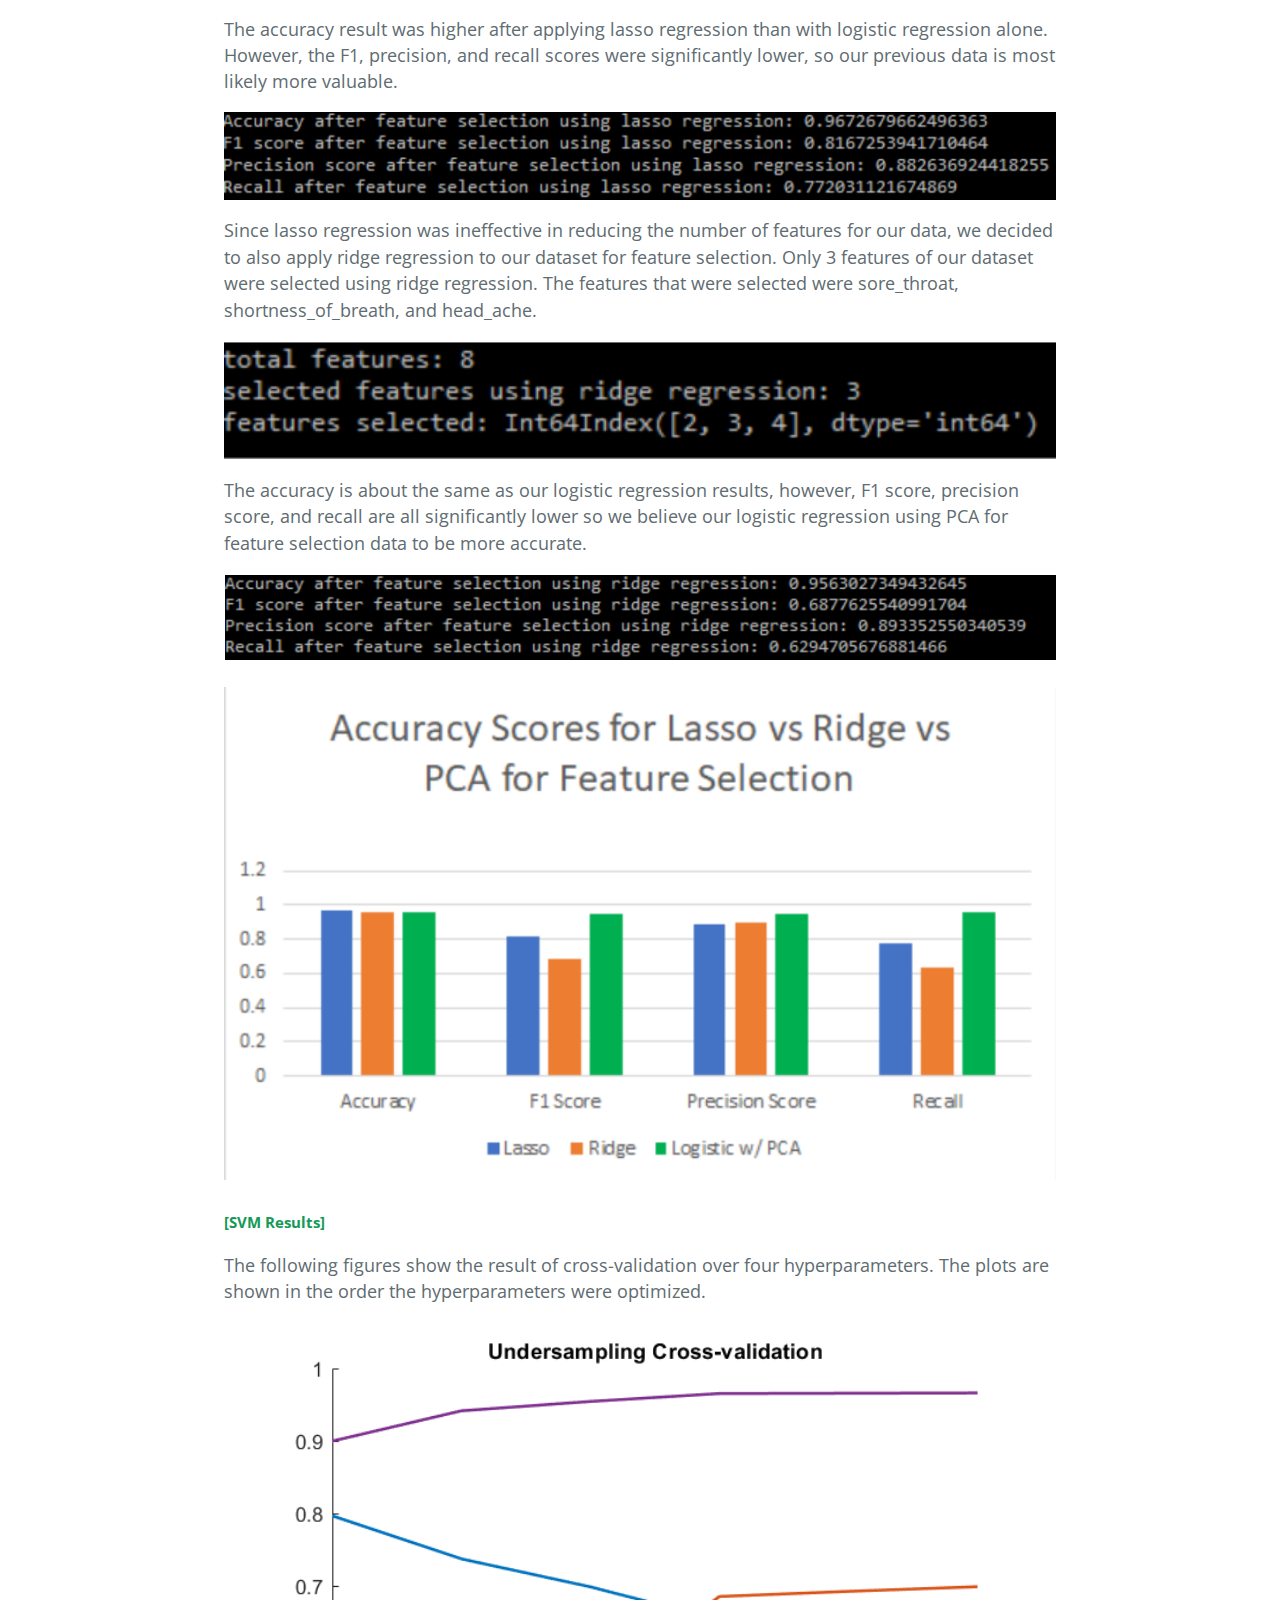
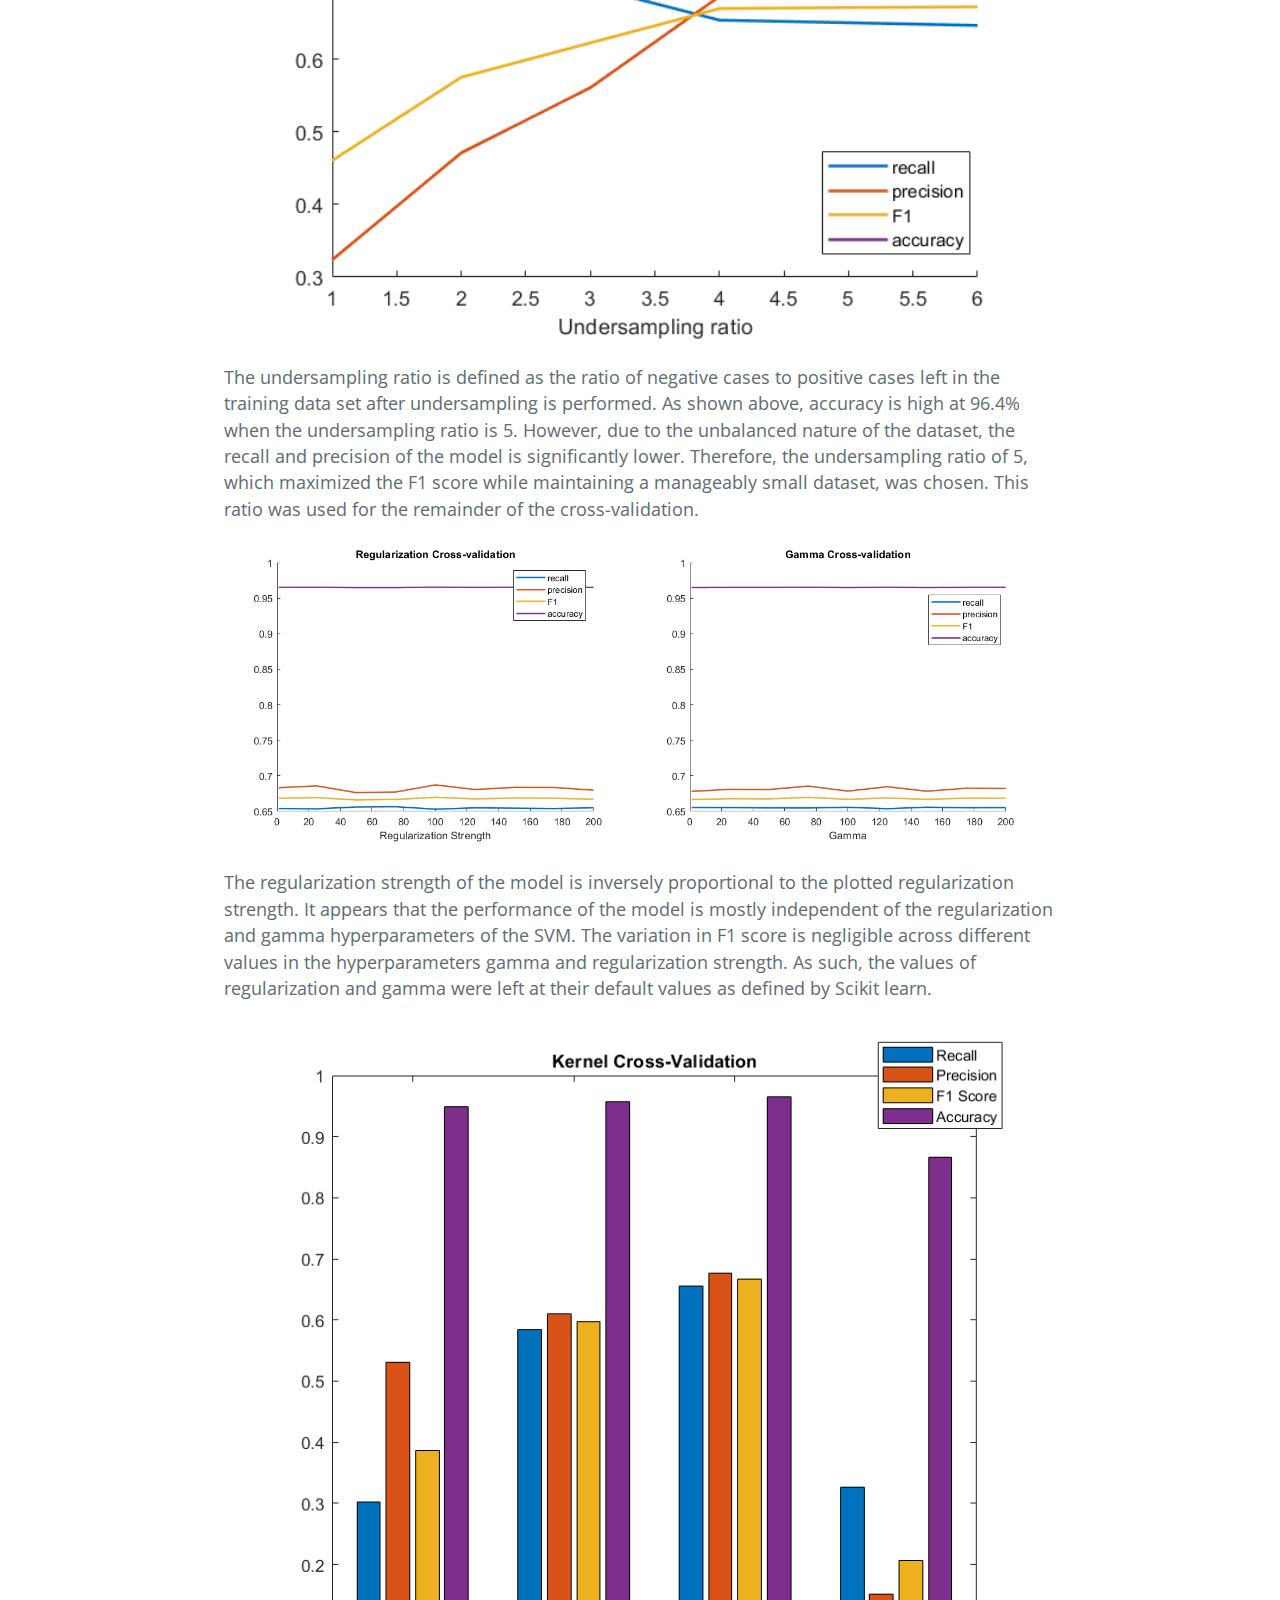
==== commit 60053519: "Add files via upload" ====
--- a/index.html
+++ b/index.html
@@ -72,13 +72,13 @@
                 organized in a GitHub and is free to download. The dataset contains images of X-rays from people with COVID-19, people with a different respiratory illness, and 
                 people who are healthy. An example of each type of image is shown below:
             </p>
-                <img src="images/covid_xray.jpeg" alt="covid xray" class="center">
+                <img src="images/covid_xray.jpeg" alt="covid xray" class="center-50">
                 <center>This X-ray is from a COVID positive individual</center>
             <br>
-                <img src="images/ecoli_xray.jpg" alt="ecoli xray" class="center">
+                <img src="images/ecoli_xray.jpg" alt="ecoli xray" class="center-50">
                 <center>This X-ray is from a patient suffering from a bacterial respiratory infection</center>
             <br>
-                <img src="images/healthy_xray.jpeg" alt="healthy xray" class="center">
+                <img src="images/healthy_xray.jpeg" alt="healthy xray" class="center-50">
                 <center>This X-ray is from a healthy individual</center>
             <p>
                 We also incorporated the pneumonia dataset linked at the bottom of this report. This pneumonia dataset was from a Kaggle challenge and provided many more examples 
@@ -101,7 +101,7 @@
             </p>
             <h5>
                 <b>[Logistic Regression with PCA]</b>
-            </h>
+            </h5>
             <p>
                 We ran Logistic regression with PCA on our <a href="Dataset/corona_data.csv" target="_blank">corona_data.csv</a>. This dataset uses binary labels. A label of 0 
                 corresponds to a negative coronavirus test result and 1 corresponds to a positive coronavirus test result. There are 8 features in this dataset. Seven of the features 
@@ -201,7 +201,7 @@
                 </span></a>
             </h3>
             <h5><b>[CNN Results]</b></h5>
-            <img src="images/loss_acc_curves.PNG" alt="Cross Entropy Loss and Accuracy Curves for CNN" class="center">
+            <img src="images/loss_acc_curves.PNG" alt="Cross Entropy Loss and Accuracy Curves for CNN" class="center-50">
             <center>Cross Entropy Loss and Accuracy Curves for CNN</center>
             <p>
                 The figure shown above includes the loss and accuracy curves for our CNN trained on the small COVID dataset using cross entropy loss for 100 epochs. While the 
@@ -216,7 +216,7 @@
                 examples. Increasing training time, increases EMC. This results in a loss curve which decreases at first, sharply increases as EMC approaches the number of training 
                 examples, and then decreases again as EMC increases beyond the number of training examples.
             </p>
-            <img src="images/focal_loss_and_acc_curves.JPG" alt="Class Balanced Focal Loss and Accuracy Curves" class="center">
+            <img src="images/focal_loss_and_acc_curves.JPG" alt="Class Balanced Focal Loss and Accuracy Curves" class="center-50">
             <center>Class Balanced Focal Loss and Accuracy Curves</center>
             <p>
                 This figure shown above visualizes the loss and accuracy curves for our CNN trained on the combined COVID and pneumonia datasets using class balanced focal loss 
@@ -353,8 +353,8 @@
                 false negatives to ensure that people do not unknowingly spread the disease, even if more healthy individuals are diagnosed as ill. 
             </p>
             <p>
-                Further steps to improve the performance of an SVM model then revolved around addressing the ability to classify severely unbalanced classes. Indeed, relative to all 
-                other hyperparameters, artificially adjusting the ratio of positive to negative cases in the training data had the largest effect on the model’s performance. 
+                Further steps to improve the performance of an SVM model revolve around addressing the ability to classify severely unbalanced classes. Indeed, relative to all other 
+                hyperparameters, artificially adjusting the ratio of positive to negative cases in the training data had the largest effect on the model’s performance. 
             </p>
             <p>
                 Ensemble learning was unable to improve the accuracy of the model. In addition, any further hyperparameters tuned were unable to improve the performance of the SVM. 
@@ -380,14 +380,14 @@
                 By merging datasets and adapting our training regime to a new loss function we developed a CNN with an accuracy of ~84%. This accuracy is still significantly below 
                 the >97% accuracy of human professionals, but it could still be high enough to act as a preliminary classifier that prioritizes patients based on likelihood of a 
                 positive COVID diagnosis. Prioritizing patients would have a large impact on the healthcare response to COVID and allow doctors and other medical professionals to 
-                more efficiently allocate their time. Another useful application of this model in a clinical setting could be as a diagnostic confirmation. A human diagnostician 
+                more efficiently allocate their time. Another useful application of this model in a clinical setting could be for diagnostic confirmation. A human diagnostician 
                 could use this model to confirm their own diagnoses and increase accuracy as well as their confidence.
             </p>
             <h5><b>[Logistic Regression with PCA]</b></h5>
             <p>
-                After Comparing the performance of logistic regression with PCA(0.85 variance retained) and logistic regression without PCA, we get that not only does PCA not 
-                impact the accuracy, but also PCA speeds up the training process of logistic regression. We conclude performing PCA before Logistic regression is better. As we 
-                compare this model to other models we tried, this may be the best one to use.
+                After Comparing the performance of logistic regression with PCA(0.85 variance retained) and logistic regression without PCA, we get that not only does PCA not impact 
+                the accuracy, but also PCA speeds up the training process of logistic regression. We conclude performing PCA before Logistic regression is better. As we compare this 
+                model to other models we tried, this may be the best one to use.
             </p>
             <h5><b>[Feature selection using lasso and ridge regression Conclusion]</b></h5>
             <p>
@@ -406,7 +406,7 @@
             <h5><b>[KNN Conclusion]</b></h5>
             <p>
                 Even though the KNN model yielded better accuracy, precision, recall, and F-beta after the optimization of the hyperparameter, the precision, recall, and F-beta 
-                scores were not significantly high enough that it can be concluded that the model is not doing well at classifying positive COVID-19 cases. 
+                scores were not high enough for us to conclude that the model is doing well at classifying positive COVID-19 cases. 
             </p>
 
             <h3>
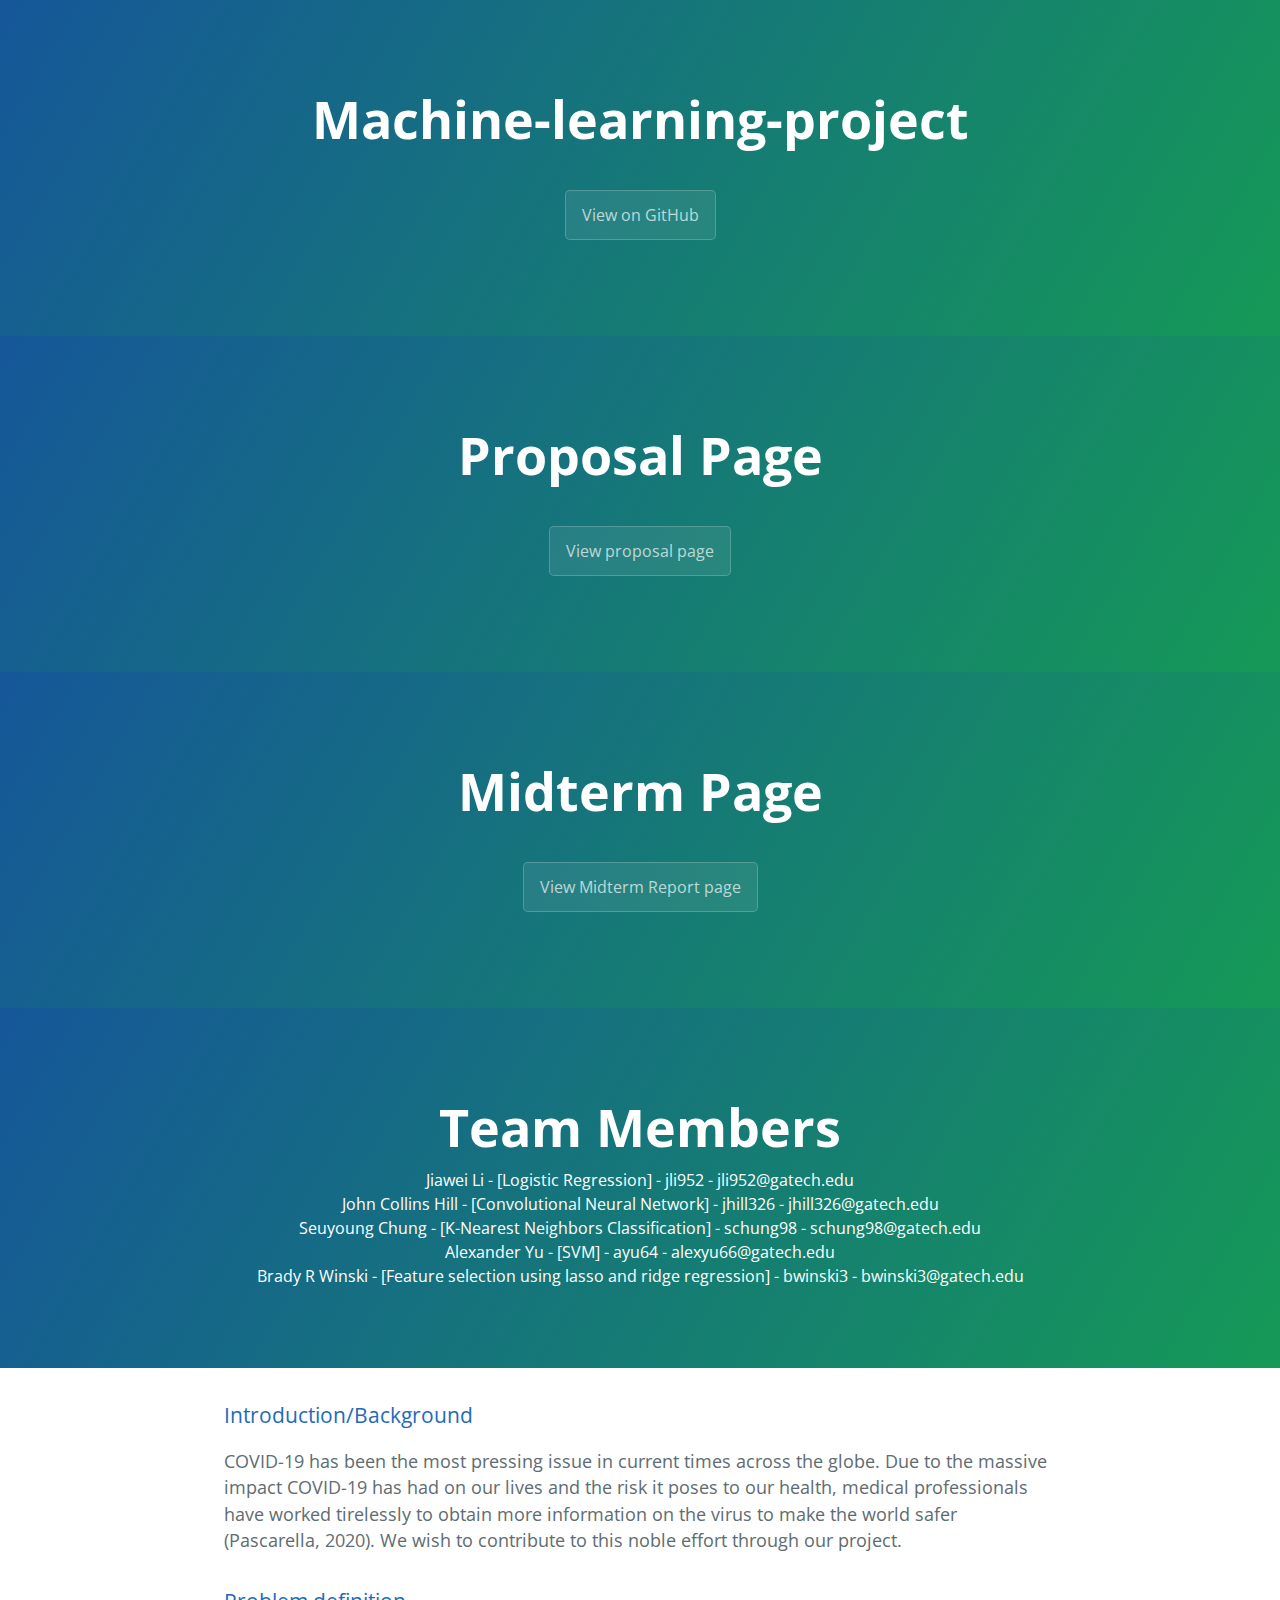
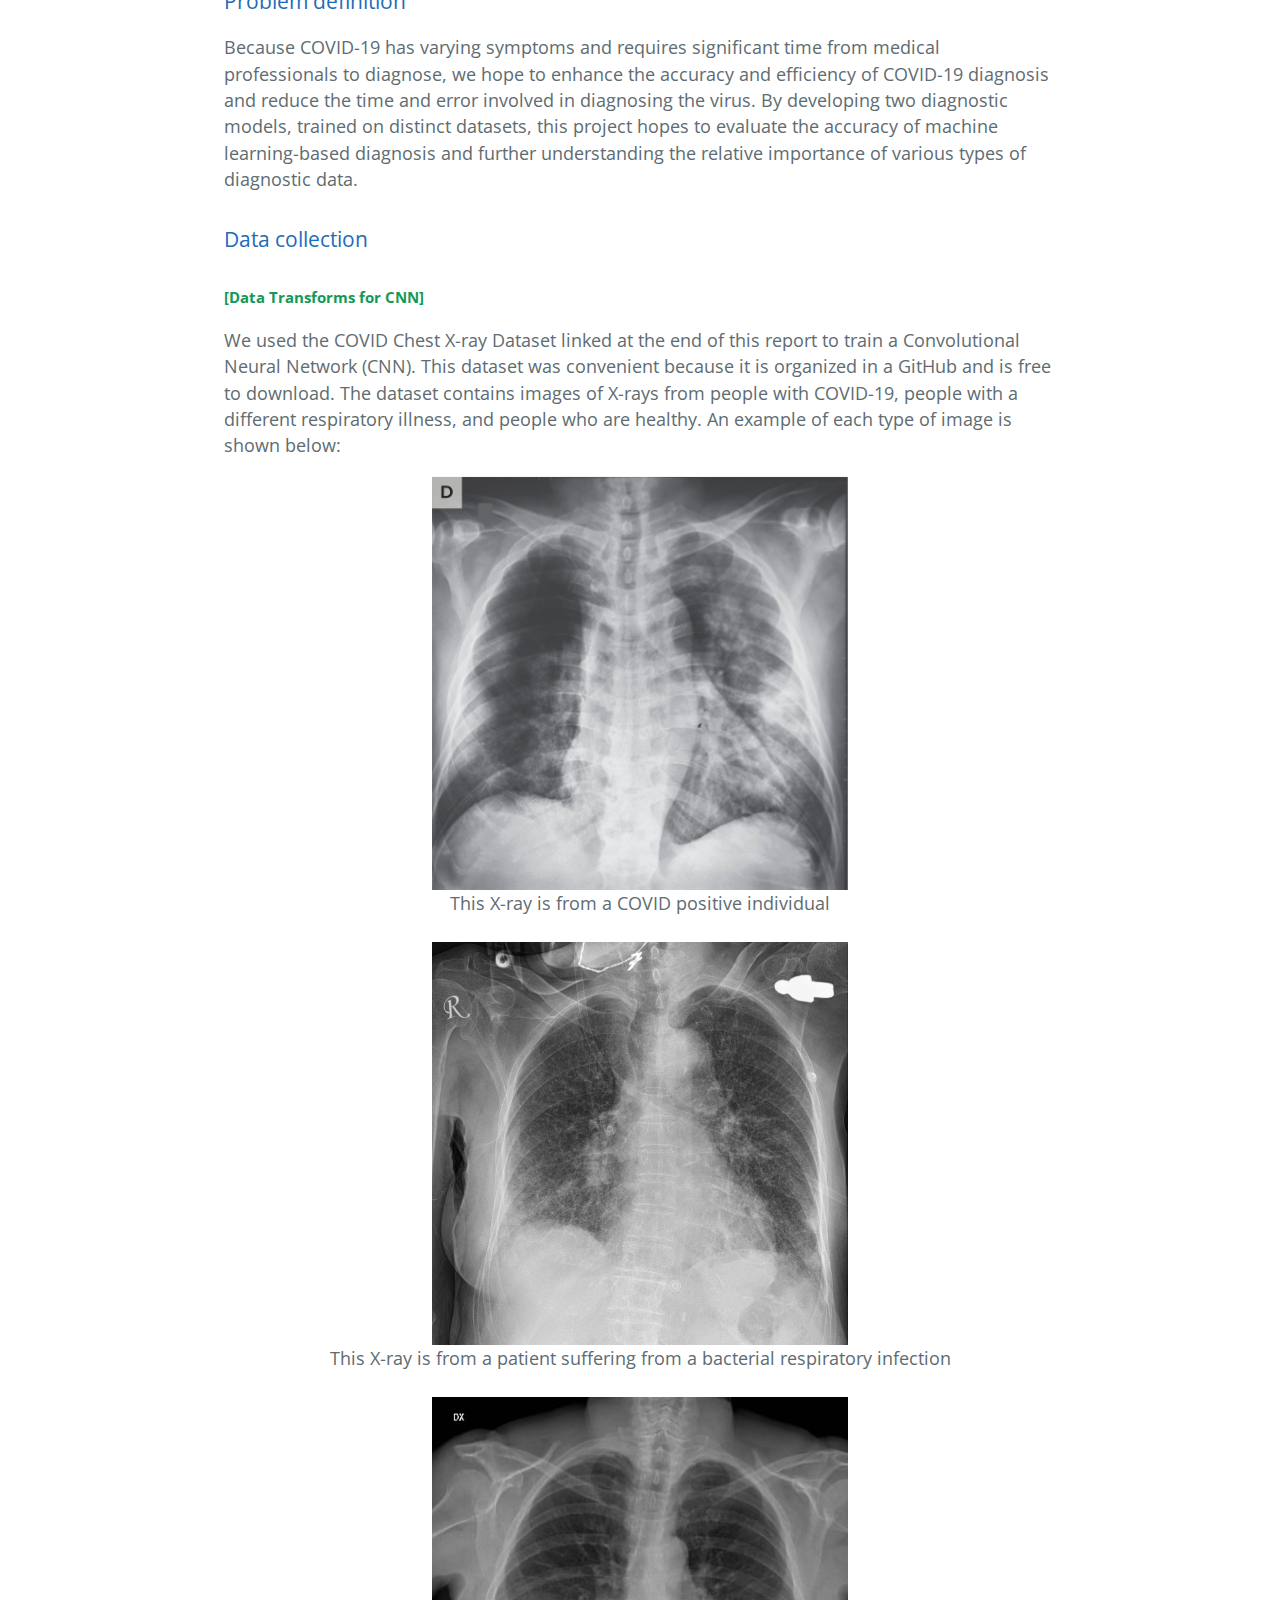
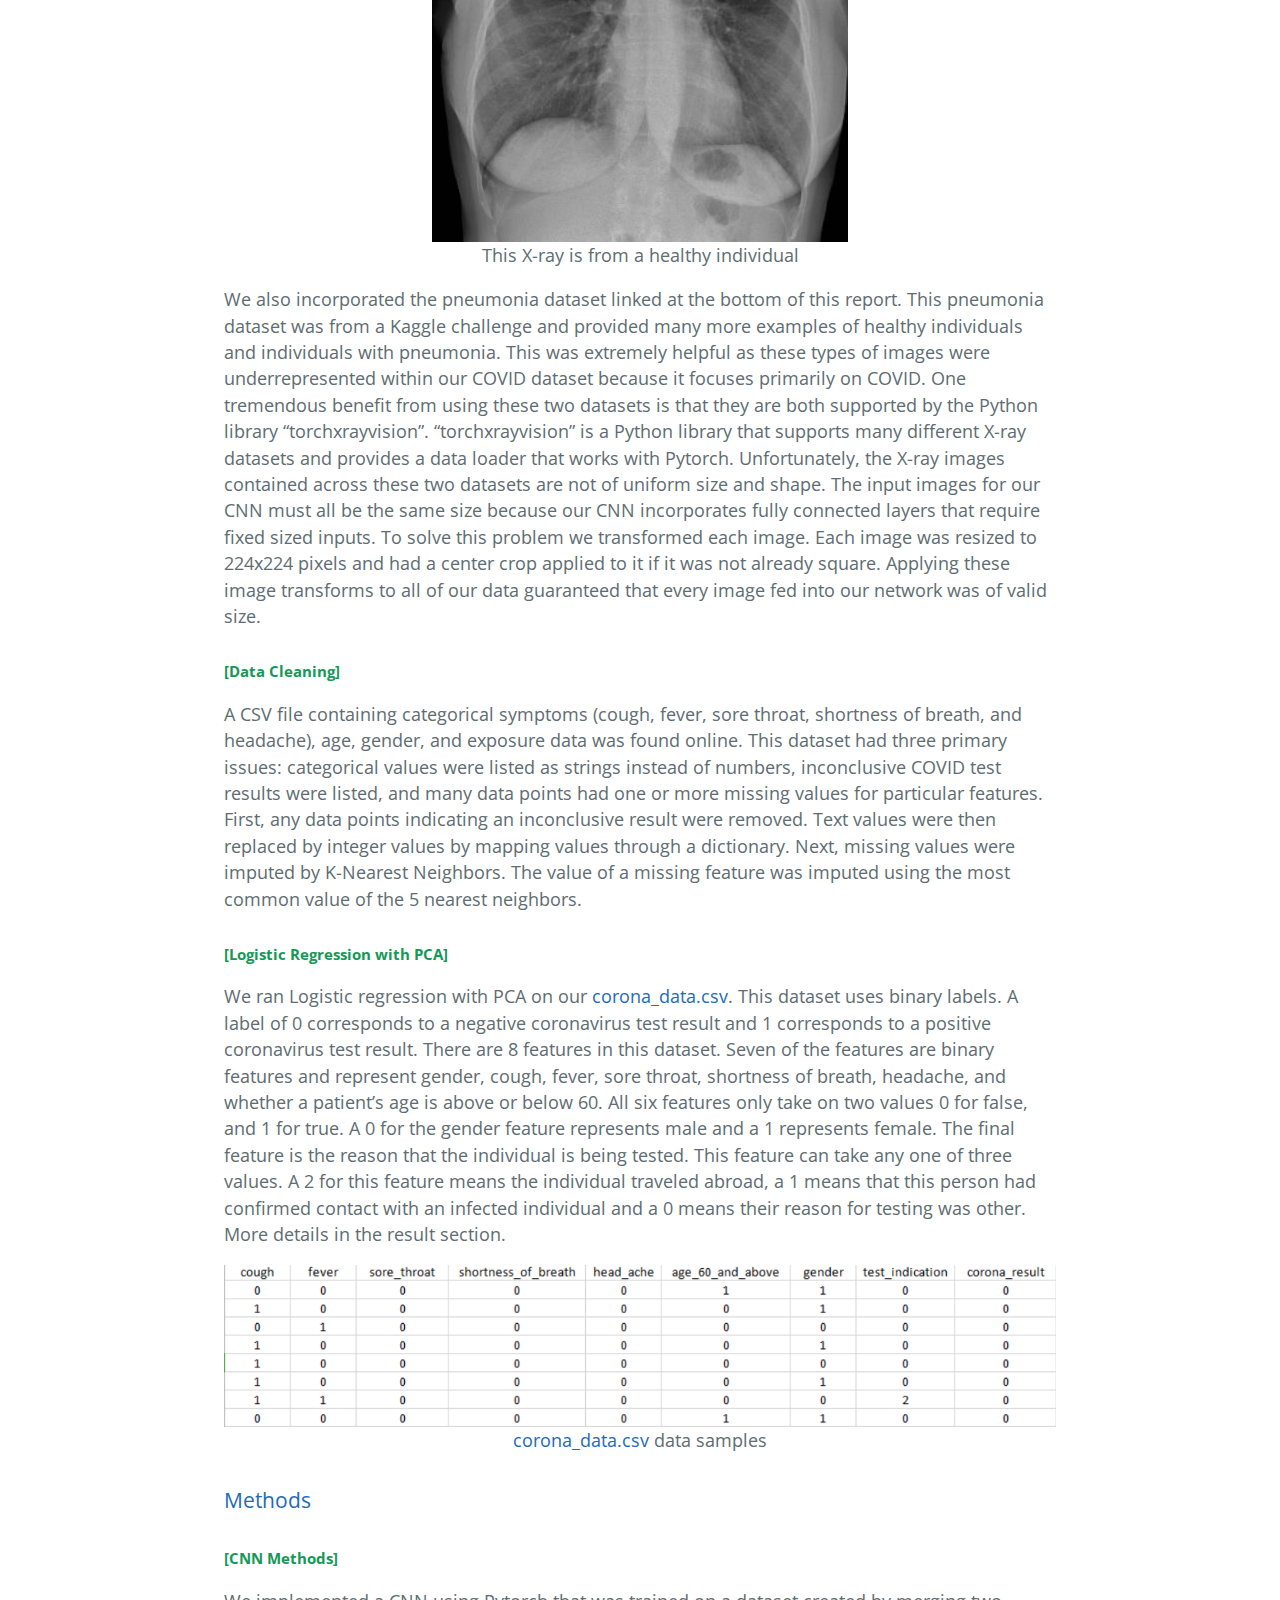
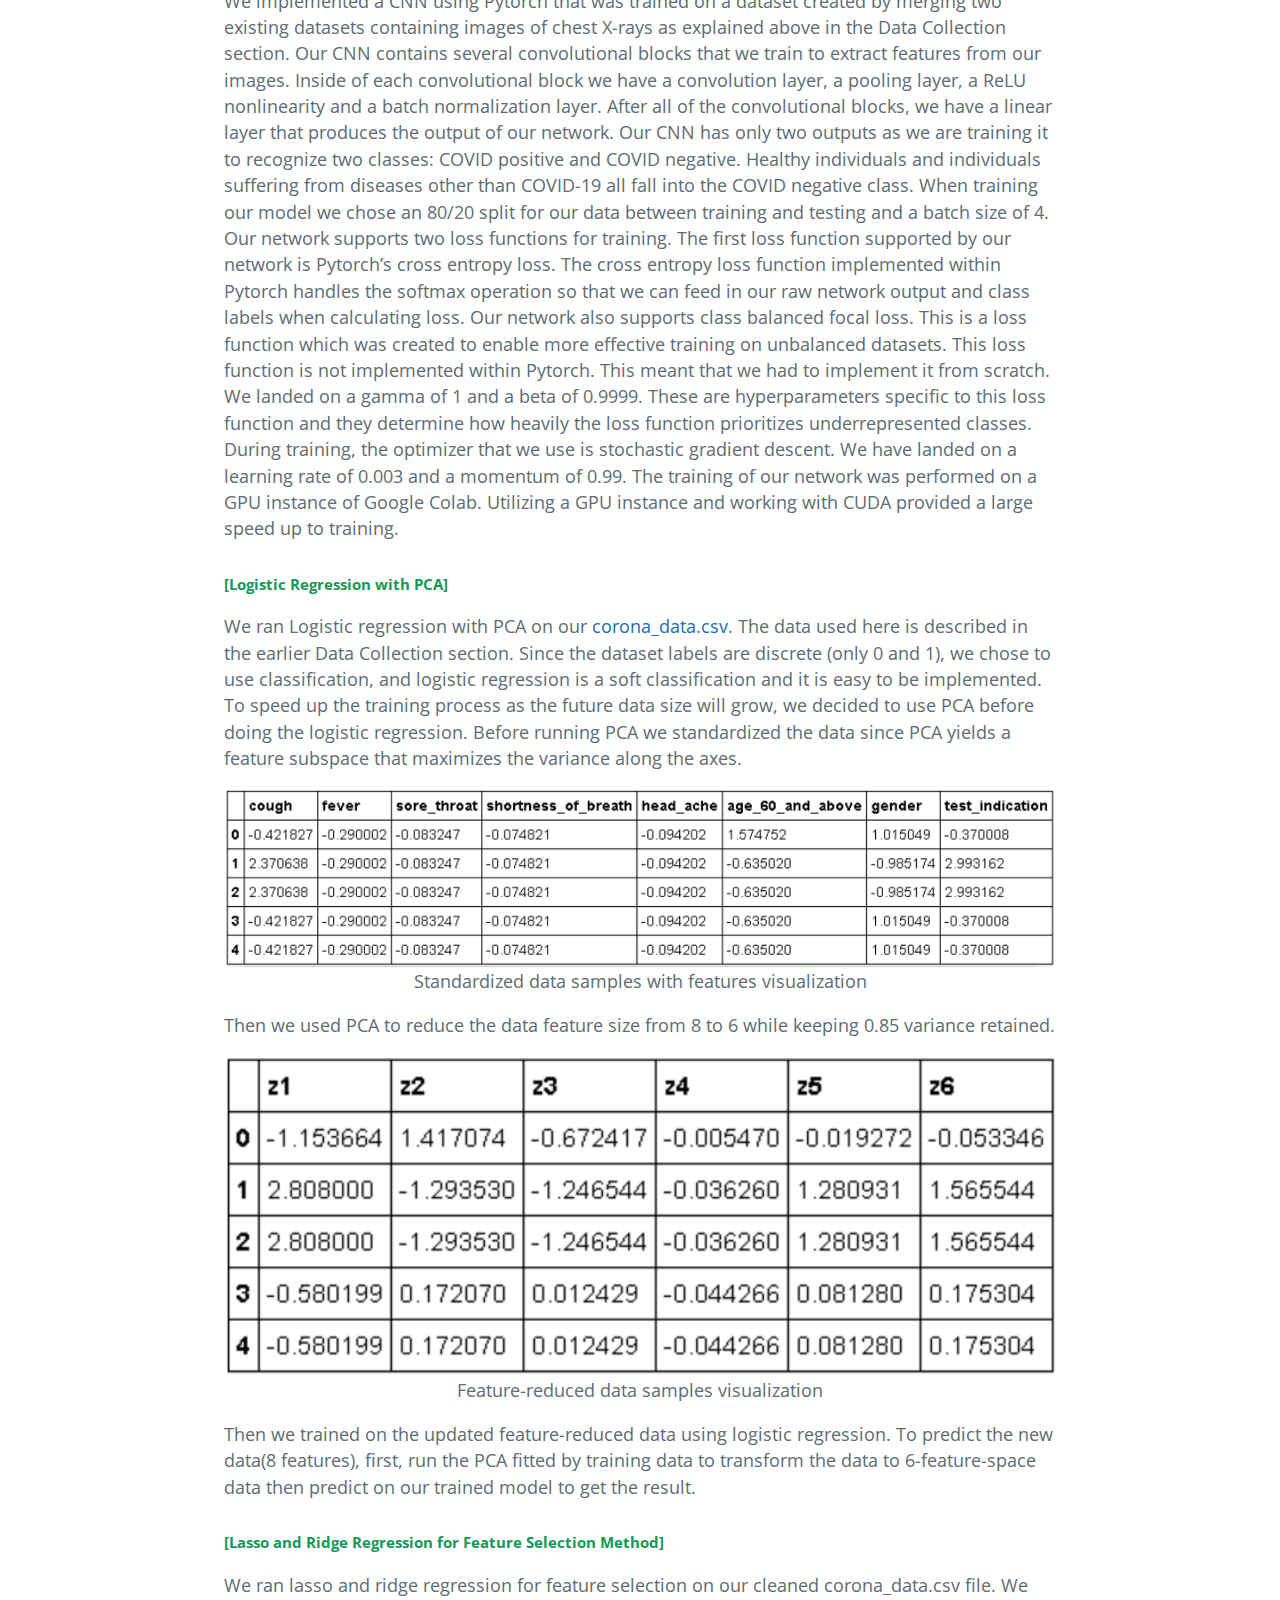
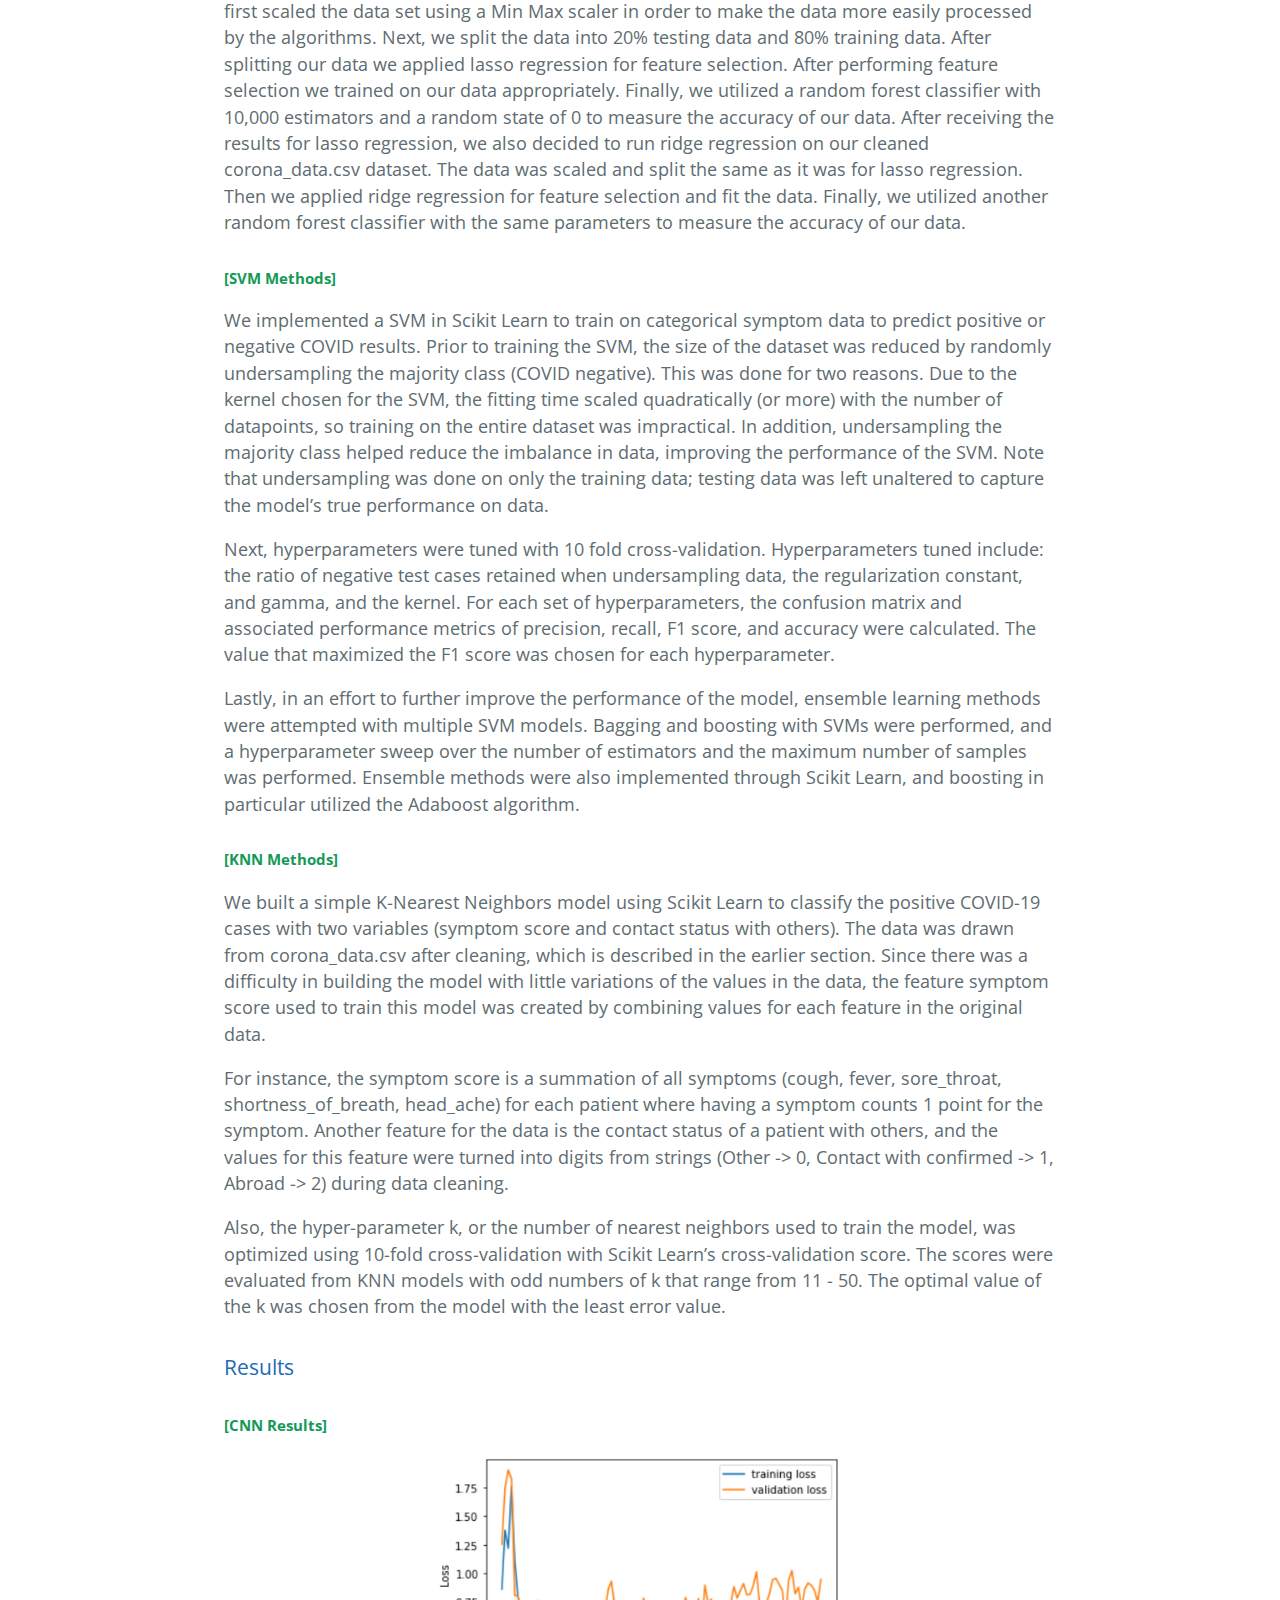
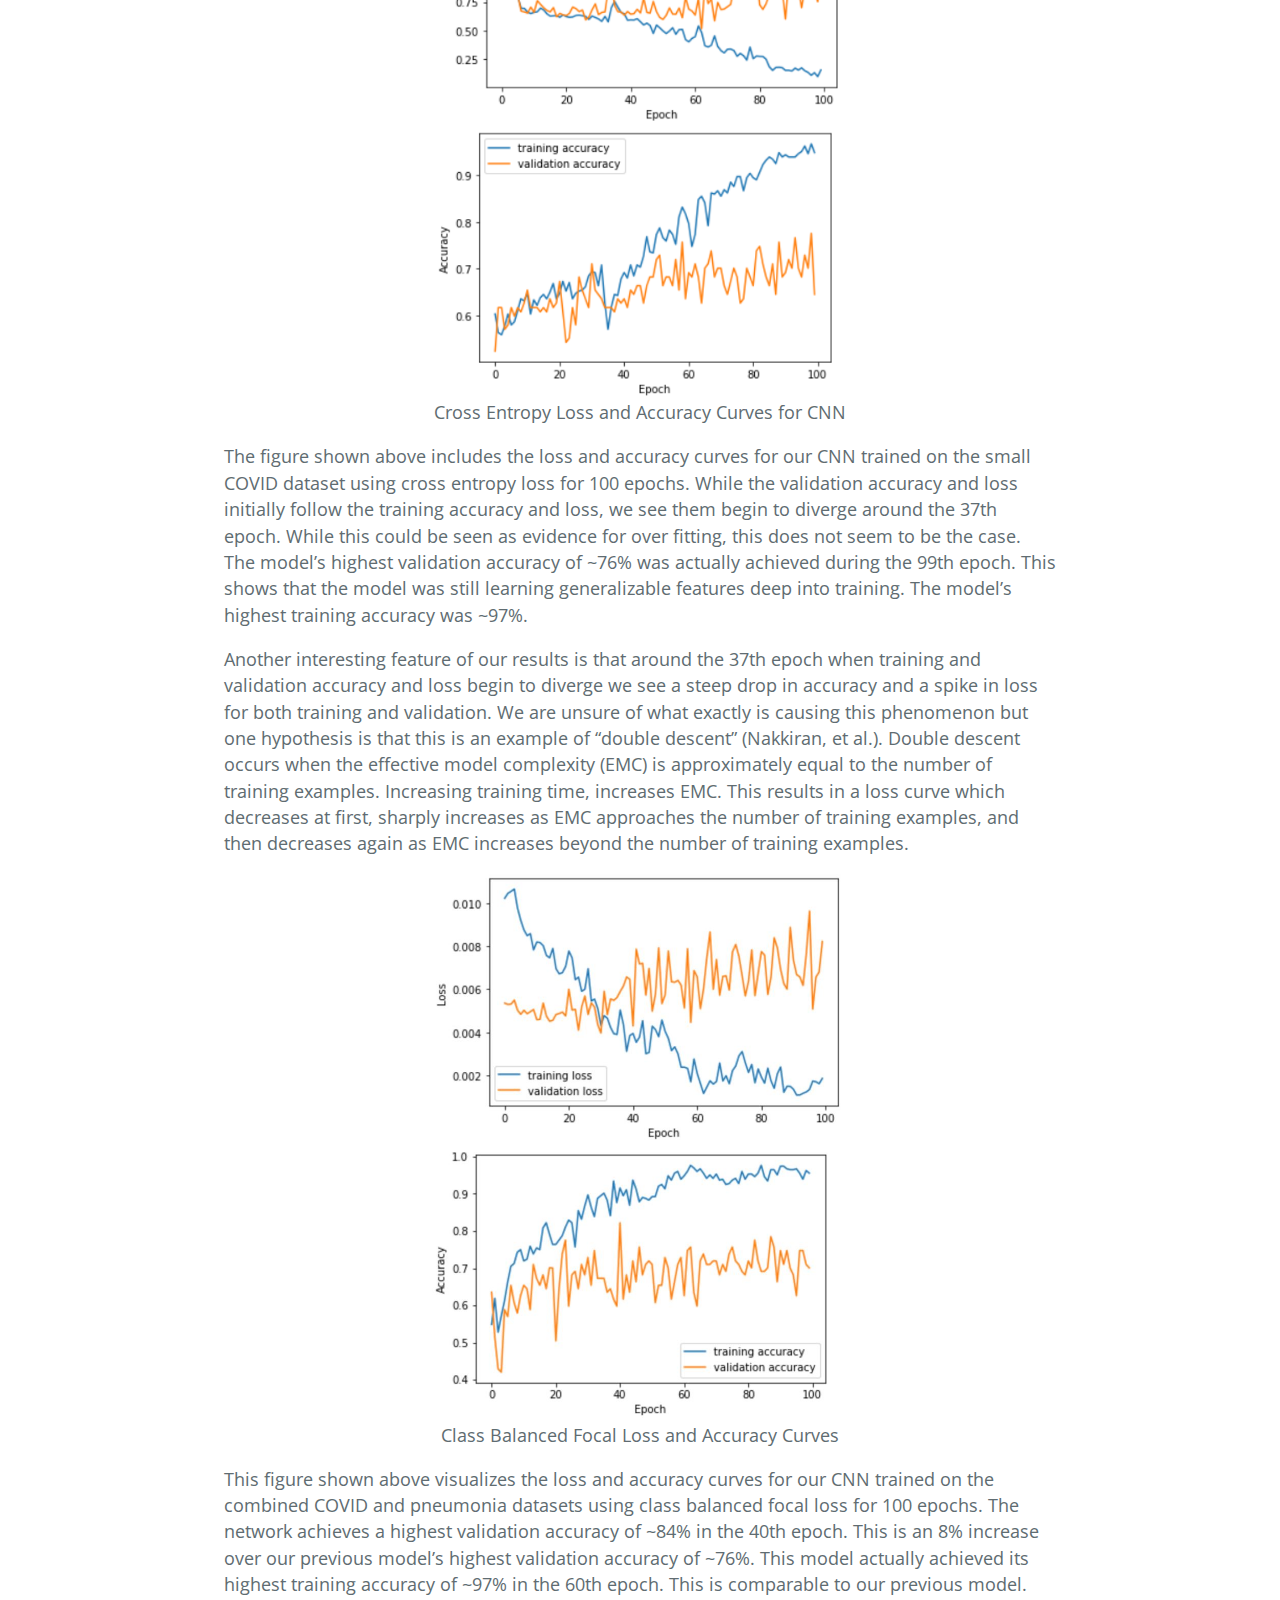
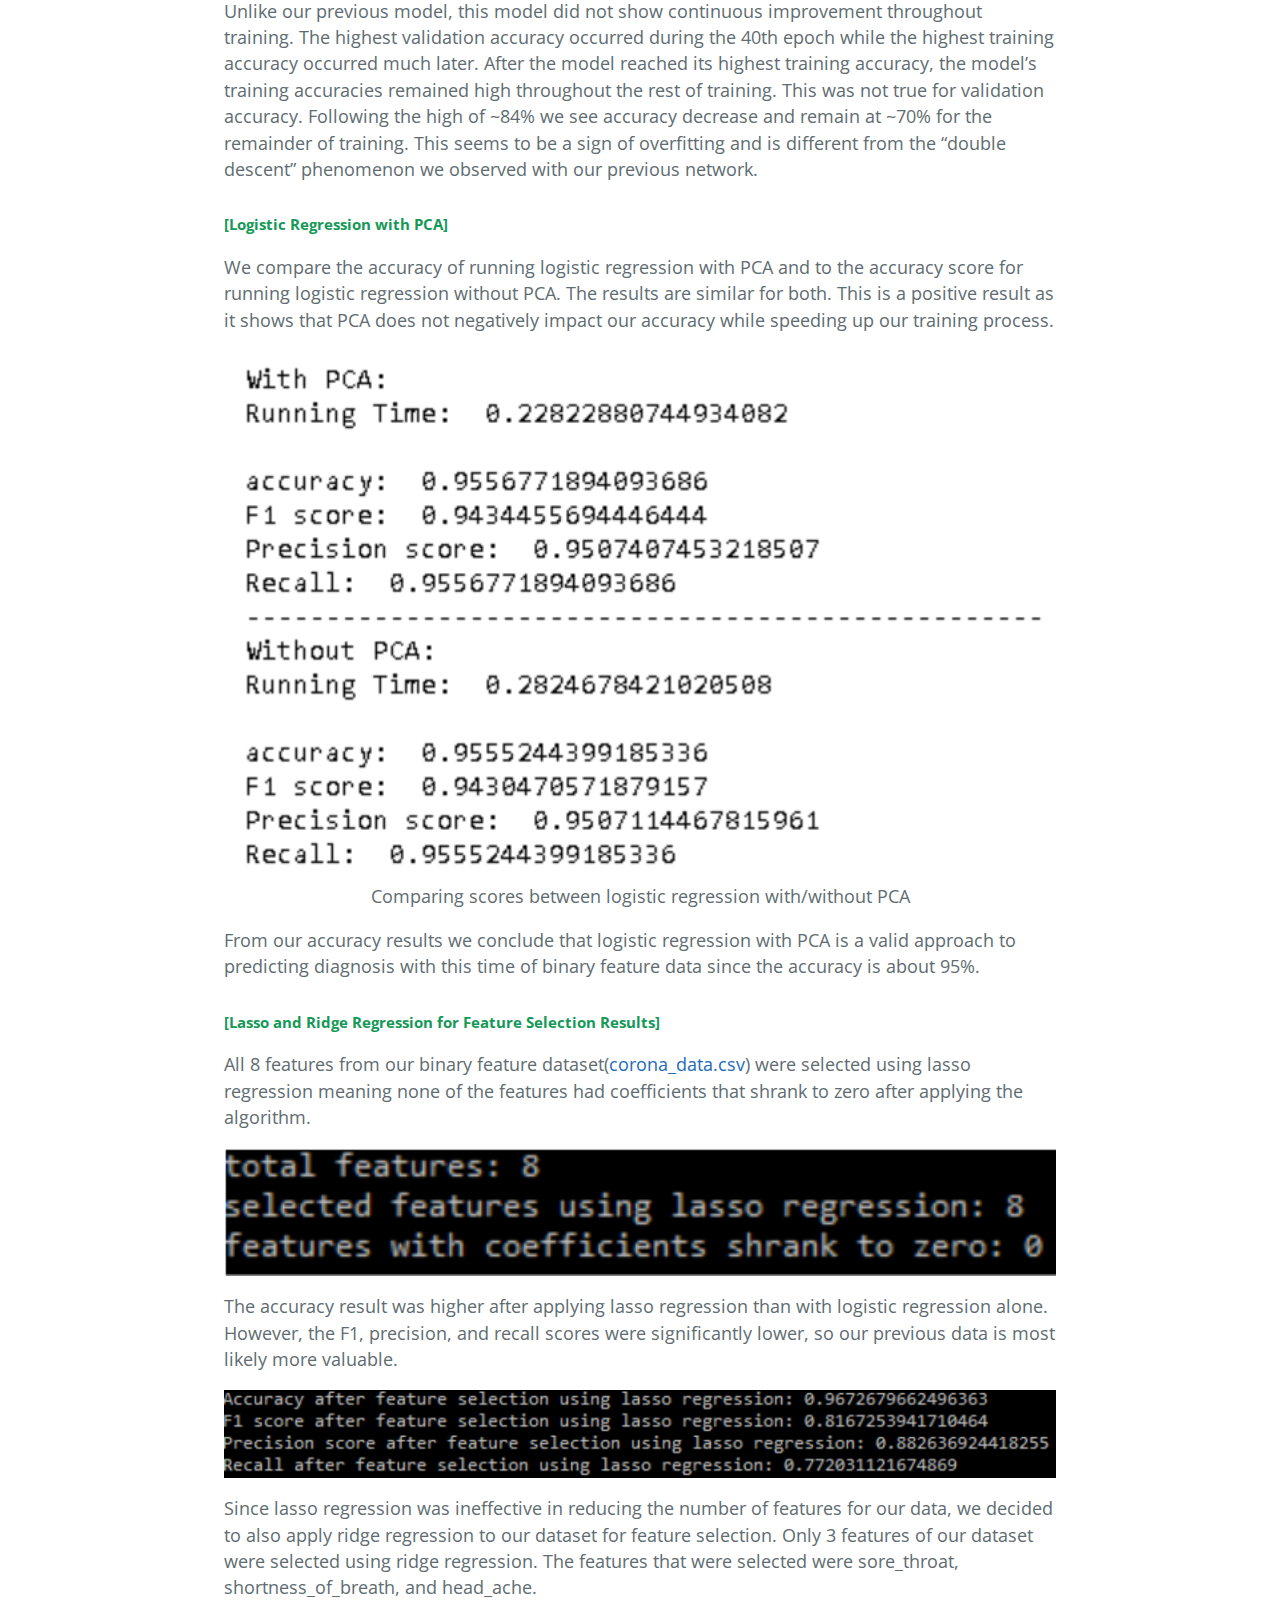
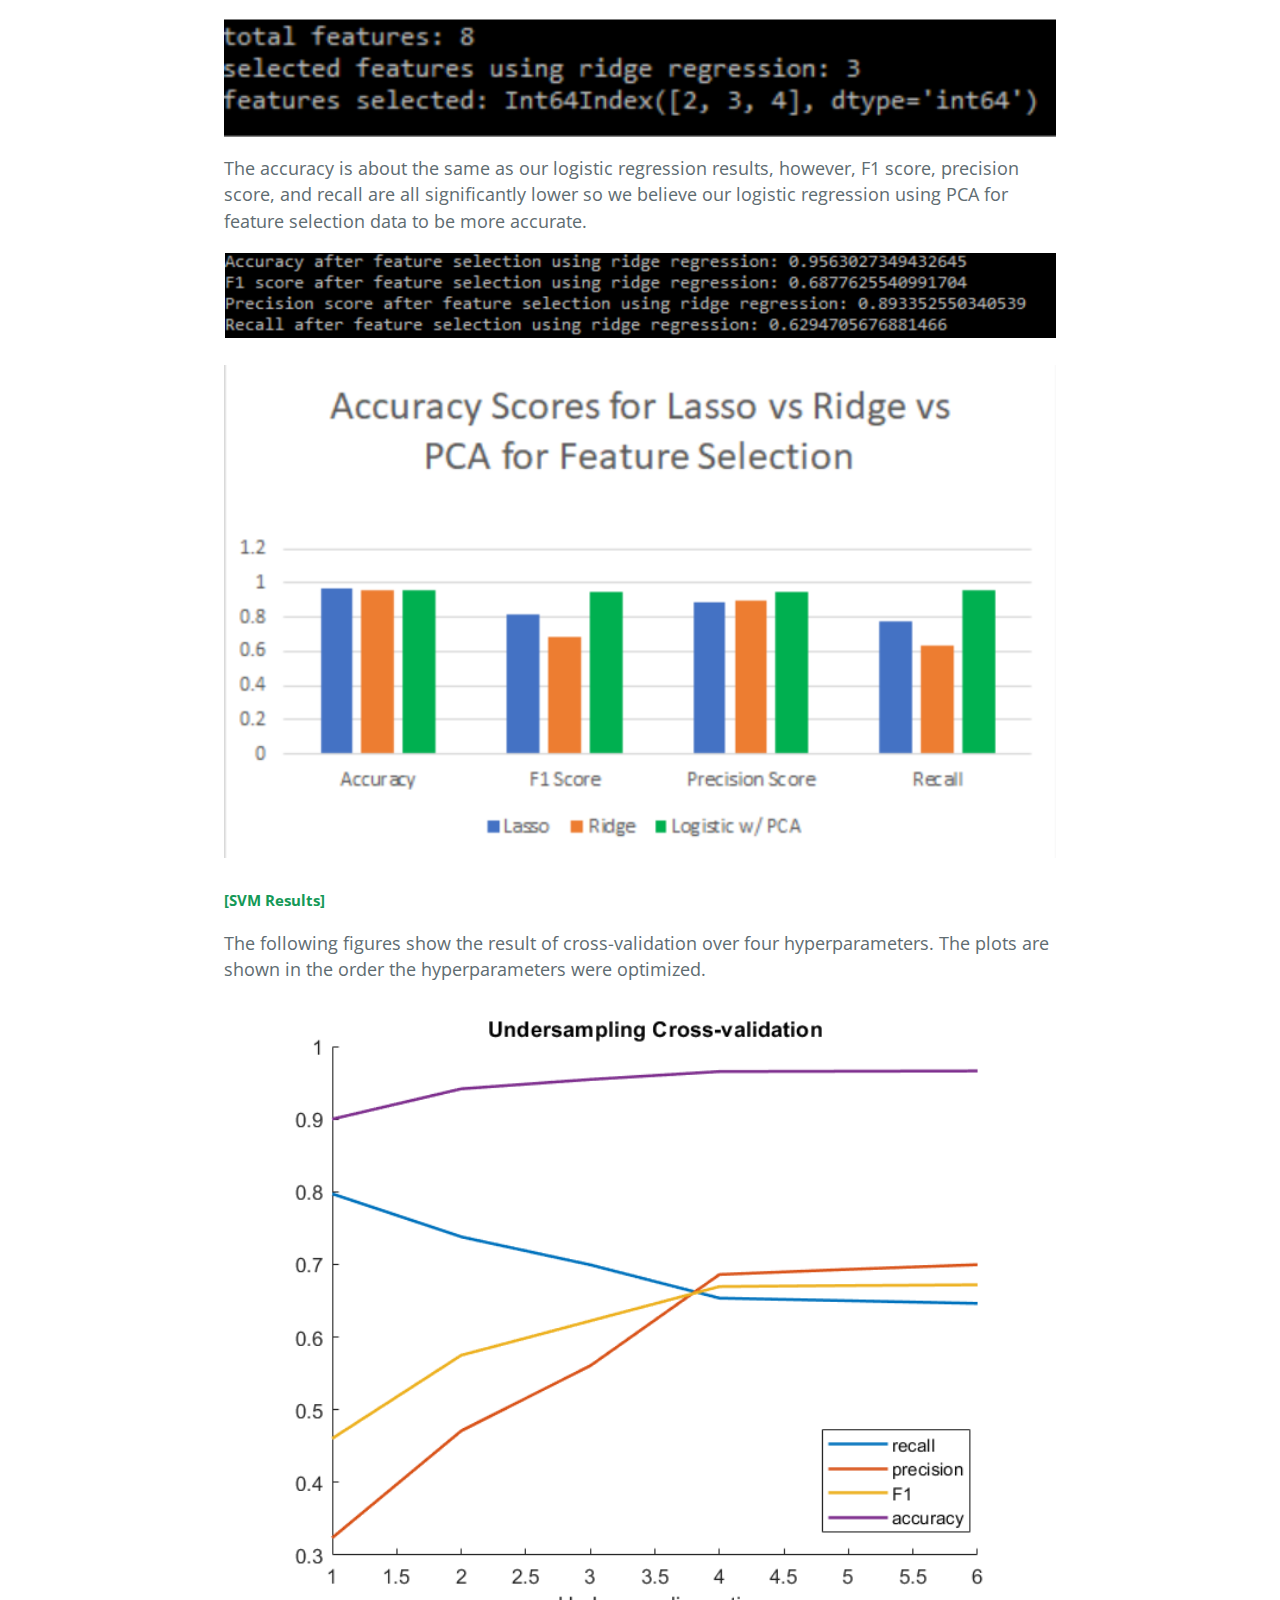
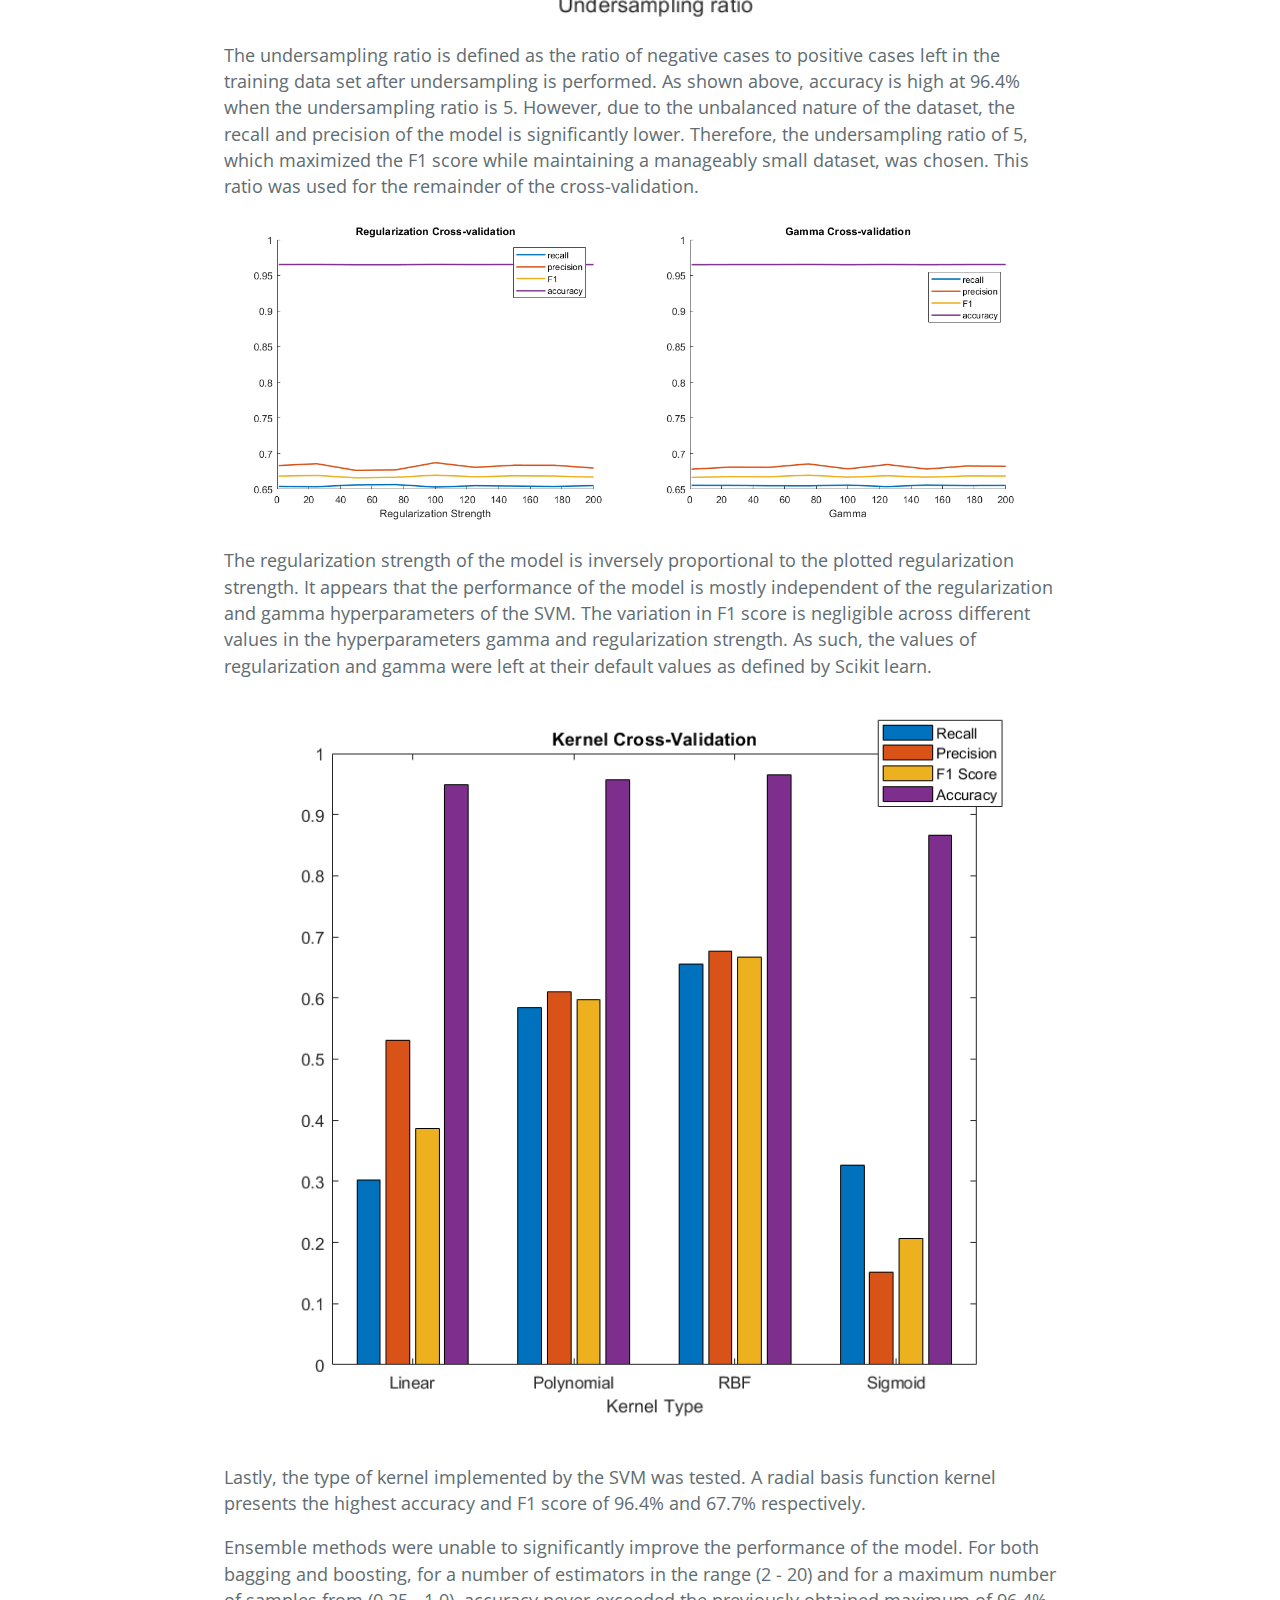
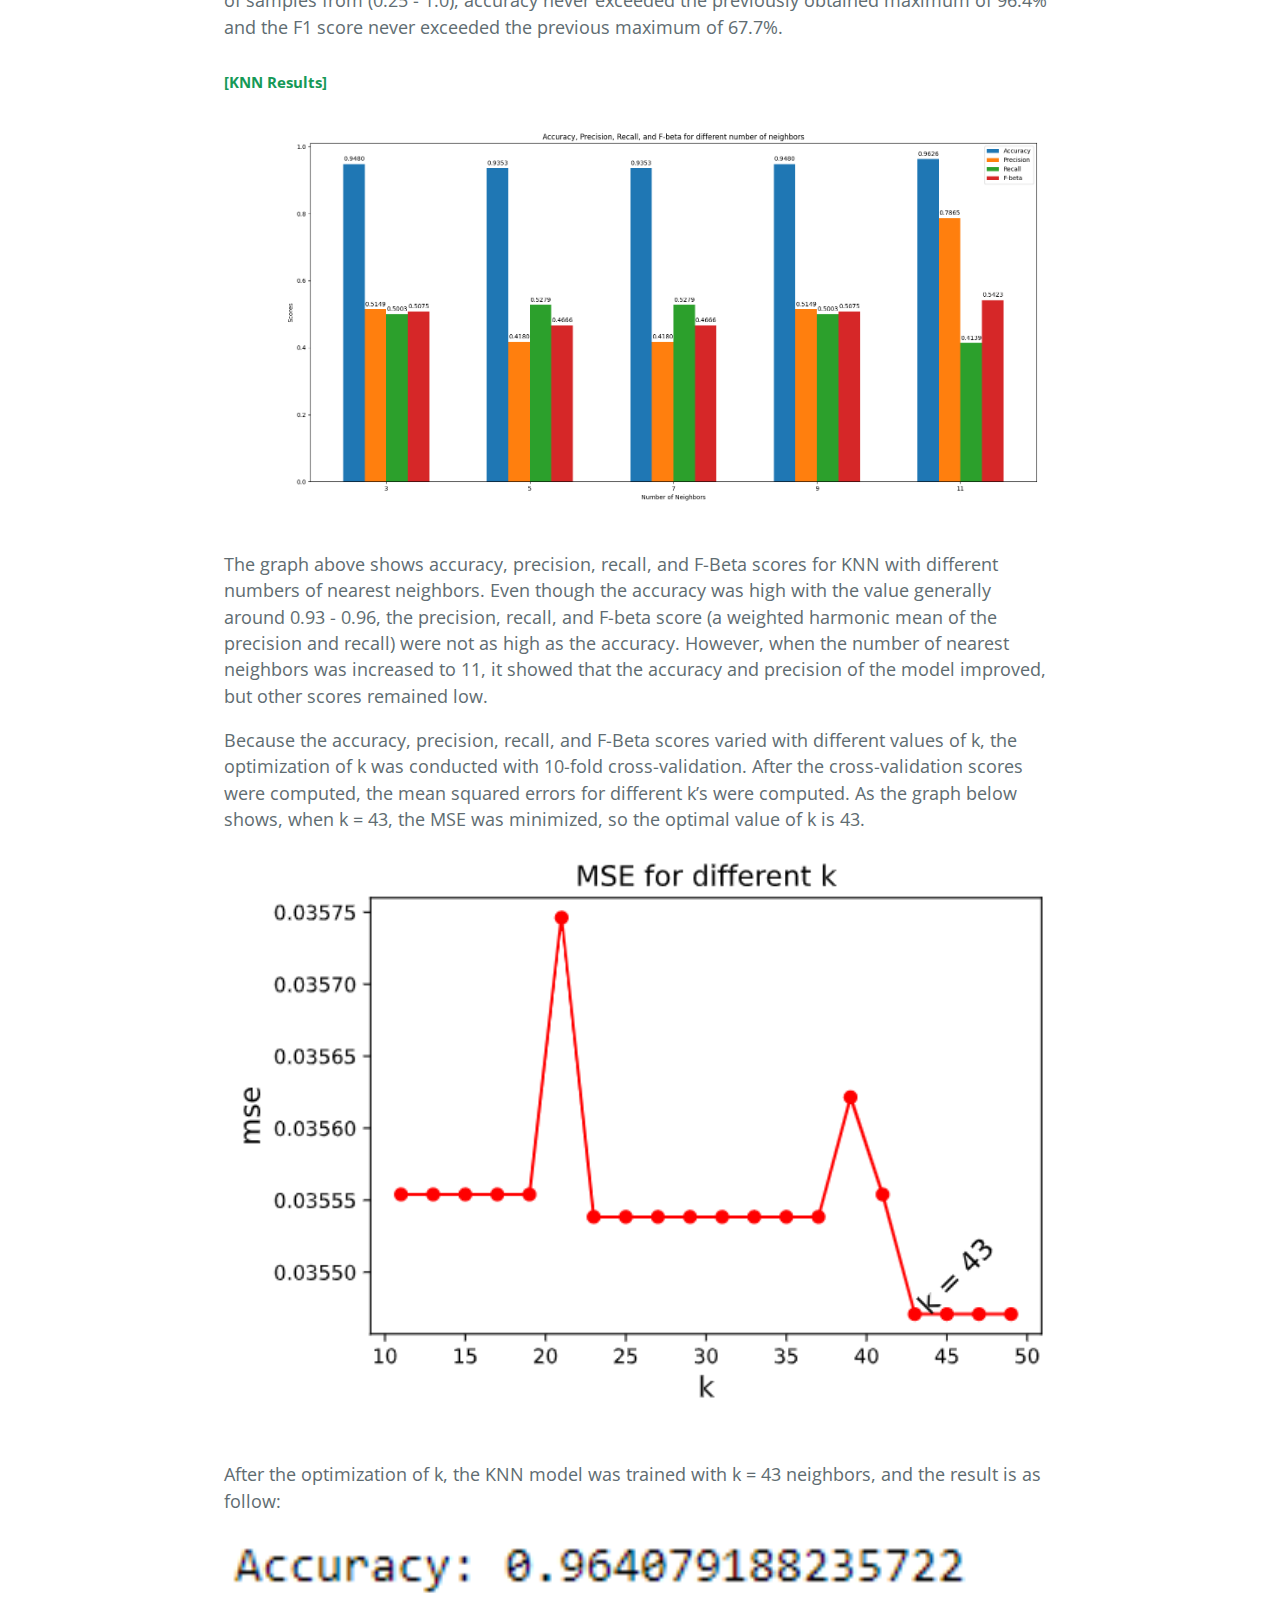
==== commit 2ef34338: "Update index.html" ====
--- a/index.html
+++ b/index.html
@@ -27,11 +27,11 @@
         </section>
         <section class="page-header">
             <h1 class="project-name">Team Members</h1>
-            <center>Jiawei Li - jli952 - <a href="mailto:jli952@gatech.edu" style="color: white">jli952@gatech.edu</a></center>
-            <center>John Collins Hill - jhill326 - <a href="mailto:jhill326@gatech.edu" style="color: white">jhill326@gatech.edu</a></center>
-            <center>Seuyoung Chung - schung98 - <a href="mailto:schung98@gatech.edu" style="color: white">schung98@gatech.edu</a></center>
-            <center>Alexander Yu - ayu64 - <a href="mailto:alexyu66@gatech.edu" style="color: white">alexyu66@gatech.edu</a></center>
-            <center>Brady R Winski - bwinski3 - <a href="mailto:bwinski3@gatech.edu" style="color: white">bwinski3@gatech.edu</a></center>
+            <center>Jiawei Li - [Logistic Regression] - jli952 - <a href="mailto:jli952@gatech.edu" style="color: white">jli952@gatech.edu</a></center>
+            <center>John Collins Hill - [Convolutional Neural Network] - jhill326 - <a href="mailto:jhill326@gatech.edu" style="color: white">jhill326@gatech.edu</a></center>
+            <center>Seuyoung Chung - [K-Nearest Neighbors Classification] - schung98 - <a href="mailto:schung98@gatech.edu" style="color: white">schung98@gatech.edu</a></center>
+            <center>Alexander Yu - [SVM] - ayu64 - <a href="mailto:alexyu66@gatech.edu" style="color: white">alexyu66@gatech.edu</a></center>
+            <center>Brady R Winski - [Feature selection using lasso and ridge regression] - bwinski3 - <a href="mailto:bwinski3@gatech.edu" style="color: white">bwinski3@gatech.edu</a></center>
         </section>
 
         <section class="main-content">
--- a/stylesheets/stylesheet.css
+++ b/stylesheets/stylesheet.css
@@ -20,6 +20,13 @@
   margin-left: auto;
   margin-right: auto;
   width: 100%;
+}
+
+.center-50 {
+  display: block;
+  margin-left: auto;
+  margin-right: auto;
+  width: 50%;
 }
 
 .btn {
